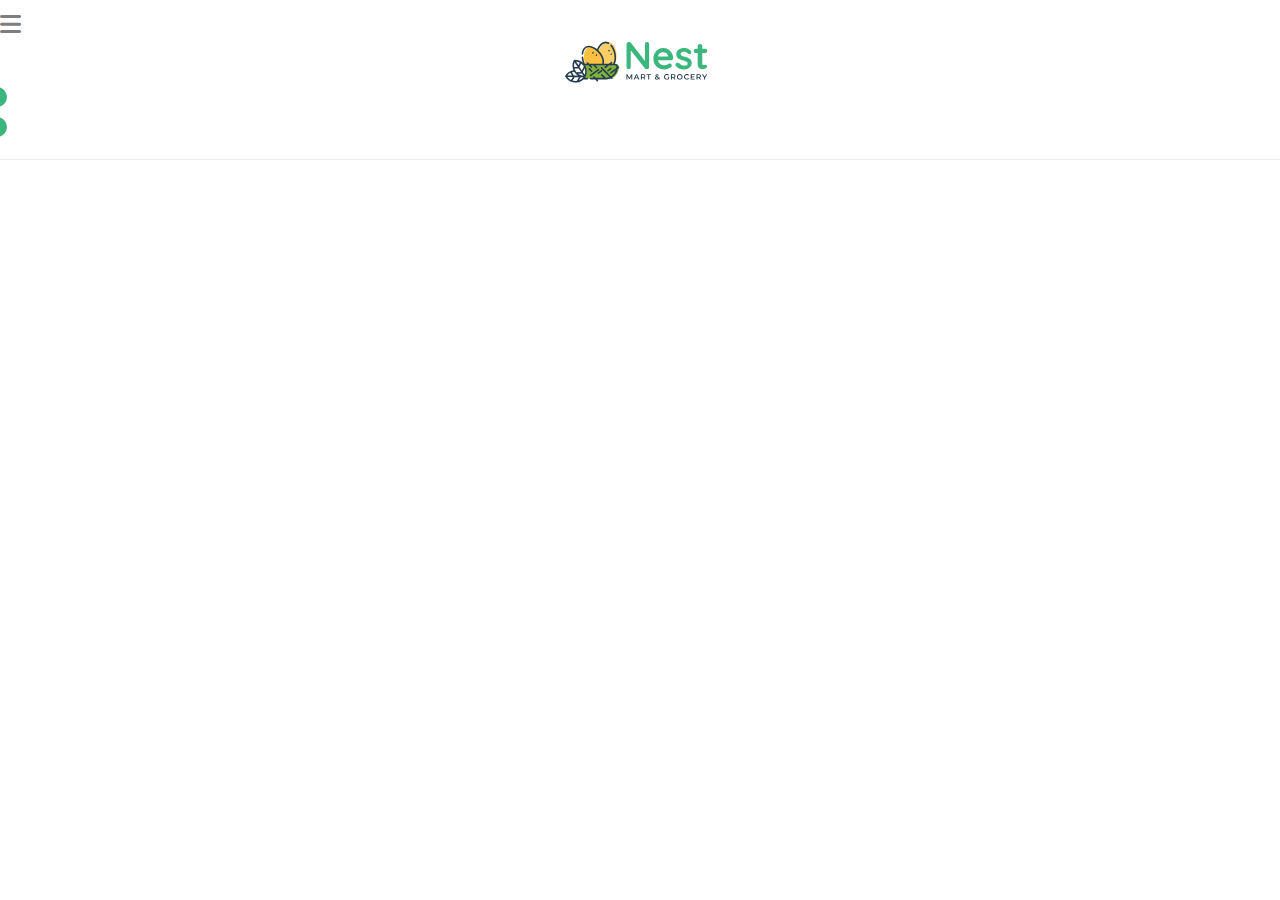
==== index.html @ 0b89291d "test" ====
<!DOCTYPE html>
<html lang="en">
    <head>
        <meta charset="UTF-8">
        <meta http-equiv="X-UA-Compatible" content="IE=edge">
        <meta name="viewport" content="width=device-width, initial-scale=1.0">

        <link
            rel="stylesheet"
            href="https://cdnjs.cloudflare.com/ajax/libs/font-awesome/6.0.0/css/all.min.css">
        <link
            href="https://cdn.jsdelivr.net/npm/bootstrap@5.1.3/dist/css/bootstrap.min.css"
            rel="stylesheet"
            integrity="sha384-1BmE4kWBq78iYhFldvKuhfTAU6auU8tT94WrHftjDbrCEXSU1oBoqyl2QvZ6jIW3"
            crossorigin="anonymous">
        <link rel="stylesheet" href="css/style.css">
        <link rel="shortcut icon" type="image/x-icon" href="./img/search.svg">
        <title>Nest - Multipurpose eCommerce HTML Template</title>
    </head>
    <body >
        <header>
            <!-- header desktop -->
            <div class="header-desktop  d-md-block tablet">
                <div class="header-top d-none  d-md-block ">
                    <div class="container-fluid">
                        <div class="row align-items-center justify-content-between">
                            <div class="left col-md-4">
                                <div class="header-info">
                                    <ul>
                                        <li>
                                            <a href="">About Us</a>
                                        </li>
                                        <li>
                                            <a href="">My Account</a>
                                        </li>
                                        <li>
                                            <a href="">Wishlist</a>
                                        </li>
                                        <li>
                                            <a href="">Order Tracking</a>
                                        </li>
                                    </ul>
                                </div>
                            </div>
                            <div class="center col-md-4">
                                <marquee class="text-center" behavior="" direction="up" scrolldelay="400">Supper Value Deals - Save more with coupons</marquee>
                            </div>
                            <div class="right col-md-4 ">
                                <div class="header-info">
                                    <ul class="justify-content-end">
                                        <li>Need help? Call Us:
                                            <strong class="text-phone">
                                                + 1800 900</strong>
                                        </li>
                                        <li>
                                            <a class="language" href="#">English
                                                <i class="fa-solid fa-angle-down"></i>
                                            </a>
                                            <div class="lang-div">
                                                <div class="lang-item">
                                                    <a href="#"><img src="./img/flag-fr.png" alt="">Français</a>
                                                </div>
                                                <div class="lang-item">
                                                    <a href="#"><img src="./img/flag-dt.png" alt="">Deutsch</a>
                                                </div>
                                                <div class="lang-item">
                                                    <a href="#"><img src="./img/flag-ru.png" alt="">Pусский</a>
                                                </div>
                                            </div>
                                        </li>
                                        <li>
                                            <a class="currency" href="#">USD
                                                <i class="fa-solid fa-angle-down"></i>
                                            </a>
                                            <div class="currency-div">
                                                <div class="currency-item">
                                                    <a href="#"><img src="./img/flag-fr.png" alt="">INR</a>
                                                </div>
                                                <div class="currency-item">
                                                    <a href="#"><img src="./img/flag-dt.png" alt="">MBP</a>
                                                </div>
                                                <div class="currency-item">
                                                    <a href="#"><img src="./img/flag-ru.png" alt="">
                                                        EU</a>
                                                </div>
                                            </div>
                                        </li>
                                    </ul>
                                </div>
                            </div>

                        </div>
                    </div>
                </div>
                <div class="header-center d-none d-md-block ">
                    <div class="container-fluid">
                        <div class="row justify-content-between ">
                            <div class="left col-md-2">
                                <a href="./index.html"><img src="./img/logo.svg" alt=""></a>
                            </div>
                            <div class="center col-md-6">
                                <div class="row search">
                                    <div class="left col-md-3">
                                        <p>All Categories
                                            <i class="fa-solid fa-angle-down"></i>
                                        </p>
                                    </div>
                                    <div class="right-search col-md-9">
                                        <input type="text" placeholder="Search for items...">
                                        <img src="./img/search.png" alt="">
                                    </div>
                                </div>
                            </div>
                            <div class="right col-md-4">
                                <div class="row align-items-center justify-content-between ">
                                    <div class="location col-md-4">
                                        <a href="">
                                            <i class="fa-solid fa-location-dot"></i>Your Location<i class="fa-solid fa-angle-down"></i>
                                        </a>
                                    </div>
                                    <div class="list  col-md-2">
                                        <a href="#">
                                            <img class="compareSvg" alt="" src="./img/icon-compare.svg">
                                            <span class="count">3</span>
                                        </a>
                                        <a href="#" class="atext">
                                            <span class="text">Compare</span></a>
                                    </div>
                                    <div class="list  col-md-2">
                                        <a href="#">
                                            <img class="compareSvg" alt="" src="./img/icon-heart.svg">
                                            <span class="count">6</span>
                                        </a>
                                        <a href="#" class="atext">
                                            <span class="text">Wishlist</span></a>
                                    </div>
                                    <div class="list  col-md-2">
                                        <a href="#">
                                            <img class="compareSvg" alt="" src="./img/icon-cart.svg">
                                            <span class="count">2</span>
                                        </a>
                                        <a href="#" class="atext">
                                            <span class="text">Cart</span></a>
                                    </div>
                                    <div class="list  col-md-2">
                                        <a href="#">
                                            <img class="compareSvg" alt="" src="./img/icon-user.svg">

                                        </a>
                                        <a href="#" class="atext">
                                            <span class="text">Account</span></a>
                                    </div>

                                </div>
                            </div>
                        </div>
                    </div>
                </div>
                <div class="header-bottom d-none  d-md-block ">
                    <div class="container-fluid">
                        <div class="row align-items-center">
                            <div class="left col-md-2">
                                <div class="catagories">
                                    <div id="catBtn" class="catagories-btn">

                                        <span>
                                            <i class="fa-solid fa-border-all"></i>Trending Catagories<i id="catIconBtn" class="fa-solid fa-angle-down"></i>
                                        </span>
                                    </div>
                                    <div id="cat_items_btn" class="catagories-items">
                                        <div class="container-fluid">
                                            <div class="items row mt-3 justify-content-center align-items-center ">

                                                <div class="item col-md-5 my-2 mx-3">
                                                    <a href="#"><img src="./img/category-1.svg" alt="">
                                                        Milks and Dairies</a>
                                                </div>
                                                <div class="item col-md-5 my-2 mx-3">
                                                    <a href="#"><img src="./img/category-2.svg" alt="">
                                                        Wines & Drinks</a>
                                                </div>
                                                <div class="item col-md-5 my-2 mx-3">
                                                    <a href="#"><img src="./img/category-3.svg" alt="">
                                                        Clothing & beauty</a>
                                                </div>
                                                <div class="item col-md-5 my-2 mx-3">
                                                    <a href="#"><img src="./img/category-4.svg" alt="">
                                                        Fresh Seafood</a>
                                                </div>
                                                <div class="item col-md-5 my-2 mx-3">
                                                    <a href="#"><img src="./img/category-5.svg" alt="">
                                                        Pet Foods & Toy</a>
                                                </div>
                                                <div class="item col-md-5 my-2 mx-3">
                                                    <a href="#"><img src="./img/category-6.svg" alt="">
                                                        Fast food</a>
                                                </div>
                                                <div class="item col-md-5 my-2 mx-3">
                                                    <a href="#"><img src="./img/category-7.svg" alt="">
                                                        Baking material</a>
                                                </div>
                                                <div class="item col-md-5 my-2 mx-3">
                                                    <a href="#"><img src="./img/category-8.svg" alt="">
                                                        Vegetables</a>
                                                </div>
                                                <div class="item col-md-5 my-2 mx-3">
                                                    <a href="#"><img src="./img/category-9.svg" alt="">
                                                        Fresh Fruit</a>
                                                </div>
                                                <div class="item col-md-5 my-2 mx-3">
                                                    <a href="#"><img src="./img/category-10.svg" alt="">Bread and Juice</a>
                                                </div>
                                                <div class="item col-md-5 my-2 mx-3">
                                                    <a href="#"><img src="./img/category-10.svg" alt="">Bread and Juice</a>
                                                </div>
                                                <div class="item col-md-5 my-2 mx-3">
                                                    <a href="#"><img src="./img/category-10.svg" alt="">Bread and Juice</a>
                                                </div>
                                                <div class="item col-md-5 my-2 mx-3">
                                                    <a href="#"><img src="./img/category-10.svg" alt="">Bread and Juice</a>
                                                </div>
                                                <div class="item col-md-5 my-2 mx-3">
                                                    <a href="#"><img src="./img/category-10.svg" alt="">Bread and Juice</a>
                                                </div>
                                                <div class="item show-item col-md-6 my-2 mx-3">
                                                    <a href="#">
                                                        <i class="fa-thin fa-plus"></i>Show more..</a>
                                                </div>

                                            </div>
                                        </div>
                                    </div>

                                </div>
                            </div>
                            <div class="center col-md-8">
                                <div class="row navbar justify-content-start align-items-center">
                                    <div class="box col-md-1">
                                        <a href=""><img src="./img/icon-hot-white.svg" alt="">
                                            Hot Deals</a>
                                    </div>
                                    <div class="box col-md-1">
                                        <a href="">Home
                                            <i class="fa-solid fa-angle-down"></i>
                                        </a>
                                        <div class="menu-box">
                                            <div class="box">
                                                <a href="">Home 1</a>
                                                <a href="">Home 2</a>
                                                <a href="">Home 3</a>
                                                <a href="">Home 4</a>
                                                <a href="">Home 5</a>
                                                <a href="">Home 6</a>
                                            </div>

                                        </div>
                                    </div>
                                    <div class="box col-md-1">
                                        <a href="">About</a>
                                    </div>
                                    <div class="box col-md-1">
                                        <a href="">Shop
                                            <i class="fa-solid fa-angle-down"></i>
                                        </a>
                                        <div class="shop-box">
                                            <div class="box">
                                                <a href="">Shop Grid – Right Sidebar</a>
                                                <a href="">Shop Grid – Left Sidebar</a>
                                                <a href="">Shop List – Right Sidebar</a>
                                                <a href="">Shop List – Left Sidebar</a>
                                                <a href="">Shop - Wide </a>
                                                <a href="">Single Product <i class="fa-solid fa-angle-right"></i></a>
                                                <a href="">Shop – Filter</a>
                                                <a href="">Shop – Wishlist</a>
                                                <a href="">Shop – Cart</a>
                                                <a href="">Shop – Checkout</a>
                                                <a href="">Shop – Compare Shop Invoice <i class="fa-solid fa-angle-right"></i></a>  
                                            </div>

                                        </div>
                                    </div>
                                    <div class="box col-md-1">
                                        <a href="">Vendors
                                            <i class="fa-solid fa-angle-down"></i>
                                        </a>
                                    </div>
                                    <div class="box box-mega col-md-1">
                                        <a href="">Mega menu
                                            <i class="fa-solid fa-angle-down"></i>
                                        </a>
                                    </div>
                                    <div class="box col-md-1">
                                        <a href="">Blogs
                                            <i class="fa-solid fa-angle-down"></i>
                                        </a>
                                    </div>
                                    <div class="box col-md-1">
                                        <a href="">Pages
                                            <i class="fa-solid fa-angle-down"></i>
                                        </a>
                                    </div>
                                    <div class="box col-md-1">
                                        <a href="">Contact</a>
                                    </div>

                                </div>

                            </div>
                            <div class="right col-md-2 row align-items-center">
                                <div class="image">
                                    <img src="./img/icon-headphone-white.svg" alt="">
                                </div>
                                <div class="phone p-0">
                                    <p class="m-0">1900 - 888</p>
                                    <span>24/7 Support Center</span>
                                </div>
                            </div>
                        </div>
                    </div>
                </div>
            </div>
            <!-- header mobil -->
            <div class="header-mobil d-md-none d-block ">
                <div class="container-fluid">
                    <div class="row align-items-center justify-content-between ">
                        <div class="left col-2">
                            <i class="fa-solid fa-bars"></i>
                        </div>
                        <div class="center col-6">
                            <img src="./img/logo.svg" alt="">
                        </div>
                        <div class="right col-2">
                            <div class="row">
                                <div class="list col-6">
                                    <a href="#">
                                        <img class="compareSvg" alt="" src="./img/icon-heart.svg">
                                        <span class="count">6</span>
                                    </a>

                                </div>
                                <div class="list col-6">
                                    <a href="#">
                                        <img class="compareSvg" alt="" src="./img/icon-cart.svg">
                                        <span class="count">2</span>
                                    </a>

                                </div>
                            </div>
                        </div>
                    </div>
                </div>
            </div>
        </header>
    </body>
    <script src="js/main.js"></script>
</html>
---- css/style.css ----
* {
  margin: 0;
  padding: 0;
  -webkit-box-sizing: border-box;
          box-sizing: border-box;
}

a {
  text-decoration: none;
}

header .header-top {
  border-bottom: 1px solid #ececec;
  font-size: 13px;
  line-height: 1;
  padding: 10px 0;
  background-color: #ffffff;
  z-index: 1;
}

header .header-top .left .header-info ul {
  display: -webkit-box;
  display: -ms-flexbox;
  display: flex;
  list-style: none;
  padding: 0;
  margin: 0;
}

header .header-top .left .header-info ul li {
  margin-right: 20px;
  position: relative;
}

header .header-top .left .header-info ul li:not(:last-child):after {
  content: '';
  position: absolute;
  right: -10px;
  top: 50%;
  -webkit-transform: translateY(-50%);
          transform: translateY(-50%);
  width: 1px;
  height: 10px;
  background: #dedfe2;
}

header .header-top .left .header-info ul li a {
  color: #7E7E7E;
  font-weight: 400;
}

header .header-top .center marquee {
  font-size: 14px;
  line-height: 10px;
  font-weight: 600;
  color: #7E7E7E;
  padding: 4px 0;
}

header .header-top .right .header-info ul {
  display: -webkit-box;
  display: -ms-flexbox;
  display: flex;
  list-style: none;
  padding: 0;
  margin: 0;
}

header .header-top .right .header-info ul li {
  margin-right: 20px;
  position: relative;
  display: -webkit-box;
  display: -ms-flexbox;
  display: flex;
  -webkit-box-align: center;
      -ms-flex-align: center;
          align-items: center;
  color: #7E7E7E;
  z-index: 1;
}

header .header-top .right .header-info ul li:hover .lang-div {
  display: block;
  bottom: -110px;
  height: 100px;
}

header .header-top .right .header-info ul li:hover .currency-div {
  display: block;
  bottom: -110px;
  height: 100px;
}

header .header-top .right .header-info ul li:not(:last-child):after {
  content: '';
  position: absolute;
  right: -10px;
  top: 50%;
  -webkit-transform: translateY(-50%);
          transform: translateY(-50%);
  width: 1px;
  height: 10px;
  background: #dedfe2;
}

header .header-top .right .header-info ul li .text-phone {
  color: #3BB77E !important;
  font-weight: 600;
}

header .header-top .right .header-info ul li .language {
  color: #7E7E7E;
  font-weight: 400;
}

header .header-top .right .header-info ul li .lang-div {
  position: absolute;
  bottom: -150px;
  left: 5px;
  padding: 0 15px;
  width: 200%;
  height: 0;
  -webkit-box-shadow: 0 5px 6px 0;
          box-shadow: 0 5px 6px 0;
  -webkit-transition: bottom 0.5s;
  transition: bottom 0.5s;
  overflow: hidden;
  border-radius: 5px;
  -webkit-transform: translateY(-10%);
          transform: translateY(-10%);
  background-color: white;
}

header .header-top .right .header-info ul li .lang-div .lang-item {
  margin-top: 15px;
  margin-bottom: 20px;
  padding: 2px 0;
}

header .header-top .right .header-info ul li .lang-div .lang-item a {
  position: absolute;
  color: #7E7E7E;
  font-size: 14px;
}

header .header-top .right .header-info ul li .lang-div .lang-item a img {
  width: 25%;
  margin-right: 5px;
}

header .header-top .right .header-info ul li .currency {
  color: #7E7E7E;
  font-weight: 400;
}

header .header-top .right .header-info ul li .currency-div {
  position: absolute;
  bottom: -150px;
  left: -5px;
  padding: 0 15px;
  width: 100px;
  height: 0;
  -webkit-box-shadow: 0 5px 6px 0;
          box-shadow: 0 5px 6px 0;
  -webkit-transition: bottom 0.5s;
  transition: bottom 0.5s;
  overflow: hidden;
  border-radius: 5px;
  -webkit-transform: translateY(-10%);
          transform: translateY(-10%);
  background-color: white;
}

header .header-top .right .header-info ul li .currency-div .currency-item {
  margin-top: 15px;
  margin-bottom: 20px;
  padding: 2px 0;
}

header .header-top .right .header-info ul li .currency-div .currency-item a {
  position: absolute;
  color: #7E7E7E;
  font-size: 14px;
}

header .header-top .right .header-info ul li .currency-div .currency-item a img {
  width: 25%;
  margin-right: 5px;
}

header .header-center {
  border-bottom: 1px solid #ececec;
  padding: 30px 0;
  background-color: #ffffff;
}

header .header-center .left img {
  width: 74.5%;
}

header .header-center .center {
  border: 2px solid #BCE3C9;
  border-radius: 4px;
  max-width: 700px;
  background-color: #fff;
}

header .header-center .center .search .left {
  padding-left: o;
  position: relative;
}

header .header-center .center .search .left::before {
  content: '';
  position: absolute;
  right: 20px;
  top: 50%;
  -webkit-transform: translateY(-50%);
          transform: translateY(-50%);
  width: 2px;
  height: 20px;
  background: #dedfe2;
}

header .header-center .center .search .left p {
  font-size: 14px;
  font-weight: 500;
  color: #253D4E;
  padding: 15px;
  margin-bottom: 0 !important;
  cursor: pointer;
}

header .header-center .center .search .left p i {
  margin-left: 10px;
  font-size: 0.7rem;
  color: #969b9e;
}

header .header-center .center .search .right-search {
  position: relative;
}

header .header-center .center .search .right-search input {
  position: absolute;
  top: 50%;
  -webkit-transform: translateY(-50%);
          transform: translateY(-50%);
  height: 98%;
  width: 90%;
  left: 0;
  border: none;
  background-color: transparent;
  font-size: 14px;
}

header .header-center .center .search .right-search input:focus {
  outline: none;
}

header .header-center .center .search .right-search input::-webkit-input-placeholder {
  font-size: 14px;
}

header .header-center .center .search .right-search input:-ms-input-placeholder {
  font-size: 14px;
}

header .header-center .center .search .right-search input::-ms-input-placeholder {
  font-size: 14px;
}

header .header-center .center .search .right-search input::placeholder {
  font-size: 14px;
}

header .header-center .center .search .right-search img {
  position: absolute;
  top: 50%;
  right: 0;
  -webkit-transform: translateY(-50%);
          transform: translateY(-50%);
  cursor: pointer;
}

header .header-center .right {
  width: 38% !important;
}

header .header-center .right .location {
  margin: 7px 2px;
  cursor: pointer;
  -webkit-box-shadow: 0 0 16px #c4c8ca69;
          box-shadow: 0 0 16px #c4c8ca69;
  height: 40px;
  line-height: 40px;
  padding-left: 13px;
  width: 164px;
  max-width: unset;
  border-radius: 5px;
  background-color: #fff;
  border: 1px solid #ececec;
  -webkit-transition: 0.3s;
  transition: 0.3s;
}

header .header-center .right .location:hover {
  -webkit-transform: translateY(-3px);
          transform: translateY(-3px);
}

header .header-center .right .location a {
  line-height: 15px;
  position: relative;
  color: #3BB77E;
  font-weight: 300;
  font-size: 15px;
  padding-left: 15px;
  font-size: 16px;
}

header .header-center .right .location a .fa-location-dot {
  position: absolute;
  top: 50%;
  left: 0;
  -webkit-transform: translateY(-50%);
          transform: translateY(-50%);
}

header .header-center .right .location a .fa-angle-down {
  color: #253D4E;
  margin-left: 8px;
}

header .header-center .right .list {
  position: relative;
  padding: 0;
  margin-left: 1px;
}

header .header-center .right .list a {
  font-size: 30px;
  color: #333;
  line-height: 1;
  display: inline-block;
  position: relative;
}

header .header-center .right .list a img {
  width: 100%;
  max-width: 25px;
}

header .header-center .right .list a .count {
  position: absolute;
  right: -7px;
  top: 0;
  color: #ffffff;
  height: 20px;
  width: 20px;
  border-radius: 100%;
  font-weight: 500;
  font-size: 12px;
  text-align: center;
  line-height: 20px;
  background-color: #3BB77E;
}

header .header-center .right .list .atext {
  font-size: 15px;
  color: #333;
  line-height: 1;
  display: inline-block;
  position: relative;
}

header .header-center .right .list .atext span {
  position: absolute;
  top: -10px;
  left: -5px;
  font-weight: 500;
  color: #585858;
}

header .header-bottom {
  background-color: #3BB77E;
  padding: 8px 0;
}

header .header-bottom .left {
  padding: 10px;
  position: relative;
}

header .header-bottom .left .catagories .catagories-btn {
  background-color: #FDC040;
  padding: 6px 6px 6px 10px;
  border-radius: 5px;
  cursor: pointer;
}

header .header-bottom .left .catagories .catagories-btn span {
  color: white;
  font-size: 1.2rem;
  margin-left: 4px;
  font-weight: 400;
}

header .header-bottom .left .catagories .catagories-btn span .fa-border-all {
  margin-right: 6px;
}

header .header-bottom .left .catagories .catagories-btn span .fa-angle-down {
  margin-left: 10px;
  font-size: 1rem;
  font-weight: 600;
}

header .header-bottom .left .catagories .catagories-items {
  position: absolute;
  top: 80px;
  padding: 5px;
  background: #fff;
  border: 1px solid #BCE3C9;
  border-radius: 10px;
  width: 500px;
  visibility: hidden;
  opacity: 0;
  -webkit-transition: 0.5s;
  transition: 0.5s;
}

header .header-bottom .left .catagories .catagories-items .items .item {
  padding: 10px 0;
  border: 1px solid #ececec;
  background-color: #ffffff;
  border-radius: 5px;
  cursor: pointer;
  -webkit-transition: 0.2s;
  transition: 0.2s;
}

header .header-bottom .left .catagories .catagories-items .items .item:hover {
  border: 1px solid #BCE3C9;
}

header .header-bottom .left .catagories .catagories-items .items .item:hover a {
  color: #3BB77E;
}

header .header-bottom .left .catagories .catagories-items .items .item a {
  padding: 0 10px;
  line-height: 1.5;
  color: #253D4E;
  font-size: 1rem;
  font-weight: 600;
  -webkit-transition: 0.2s;
  transition: 0.2s;
}

header .header-bottom .left .catagories .catagories-items .items .item a img {
  width: 30px;
  height: 30px;
  margin-right: 5px;
}

header .header-bottom .left .catagories .catagories-items .items .show-item {
  border: none !important;
  color: #333 !important;
}

header .header-bottom .left .catagories .catagories-items .items .show-item i {
  background-color: #fff;
  border: 1px solid #3BB77E;
  padding: 1px 6px 6px;
  font-size: 2rem;
  border-radius: 50%;
  color: #3BB77E;
  margin-right: 10px;
}

header .header-bottom .center {
  padding-left: 4rem;
}

header .header-bottom .center .navbar .box {
  width: 10%;
  padding: 0 !important;
  text-align: center;
  position: relative;
}

header .header-bottom .center .navbar .box:hover .menu-box {
  visibility: visible !important;
  opacity: 1 !important;
  top: 60px !important;
}

header .header-bottom .center .navbar .box:hover .shop-box {
  visibility: visible !important;
  opacity: 1 !important;
  top: 60px !important;
}

header .header-bottom .center .navbar .box a {
  color: #fff;
  font-size: 16px;
  font-weight: 600;
  position: relative;
  padding: 20px 0;
}

header .header-bottom .center .navbar .box a img {
  left: -25px;
  position: absolute;
  width: 20px;
  height: 21px;
}

header .header-bottom .center .navbar .box a i {
  font-size: 10px;
  margin-left: 8px;
}

header .header-bottom .center .navbar .box .menu-box {
  background-color: #fff;
  position: absolute;
  width: 250px;
  top: 60px;
  border-radius: 10px;
  border: 1px solid #ececec;
  -webkit-box-shadow: 0 0 13px #e8e8e8;
          box-shadow: 0 0 13px #e8e8e8;
  visibility: hidden;
  -webkit-transition: 0.4s;
  transition: 0.4s;
  opacity: 0;
}

header .header-bottom .center .navbar .box .menu-box .box {
  width: 200px;
  margin: 20px 40px;
}

header .header-bottom .center .navbar .box .menu-box .box a {
  padding: 4px 0 !important;
  text-align: left;
  color: #253D4E;
  font-size: 14px;
  color: #7E7E7E;
  display: block;
  margin-bottom: 4px;
  -webkit-transition: 0.3s;
  transition: 0.3s;
  font-weight: 500;
}

header .header-bottom .center .navbar .box .menu-box .box a:hover {
  color: #3BB77E !important;
}

header .header-bottom .center .navbar .box .shop-box {
  background-color: #fff;
  position: absolute;
  width: 260px;
  top: 60px;
  border-radius: 10px;
  border: 1px solid #ececec;
  -webkit-box-shadow: 0 0 13px #e8e8e8;
          box-shadow: 0 0 13px #e8e8e8;
  visibility: hidden;
  -webkit-transition: 0.4s;
  transition: 0.4s;
  opacity: 0;
}

header .header-bottom .center .navbar .box .shop-box .box {
  width: 220px;
  margin: auto;
  padding: 20px 0 !important;
}

header .header-bottom .center .navbar .box .shop-box .box a {
  padding: 4px 0 !important;
  text-align: left;
  color: #253D4E;
  font-size: 14px;
  color: #7E7E7E;
  display: -webkit-box;
  display: -ms-flexbox;
  display: flex;
  margin-bottom: 4px;
  -webkit-transition: 0.3s;
  transition: 0.3s;
  font-weight: 500;
  -webkit-box-pack: justify;
      -ms-flex-pack: justify;
          justify-content: space-between;
  -webkit-box-align: center;
      -ms-flex-align: center;
          align-items: center;
}

header .header-bottom .center .navbar .box .shop-box .box a:hover {
  color: #3BB77E !important;
}

header .header-bottom .center .navbar .box .vendors-box {
  background-color: #fff;
  position: absolute;
  width: 250px;
  top: 60px;
  border-radius: 10px;
  border: 1px solid #ececec;
  -webkit-box-shadow: 0 0 13px #e8e8e8;
          box-shadow: 0 0 13px #e8e8e8;
  visibility: hidden;
  -webkit-transition: 0.4s;
  transition: 0.4s;
  opacity: 0;
}

header .header-bottom .center .navbar .box .vendors-box .box {
  width: 200px;
  margin: 20px 40px;
}

header .header-bottom .center .navbar .box .vendors-box .box a {
  padding: 4px 0 !important;
  text-align: left;
  color: #253D4E;
  font-size: 14px;
  color: #7E7E7E;
  display: block;
  margin-bottom: 4px;
  -webkit-transition: 0.3s;
  transition: 0.3s;
  font-weight: 500;
}

header .header-bottom .center .navbar .box .vendors-box .box a:hover {
  color: #3BB77E !important;
}

header .header-bottom .center .navbar .box-mega {
  width: 11% !important;
}

header .header-bottom .right .image {
  width: 20%;
}

header .header-bottom .right .image img {
  width: 100%;
}

header .header-bottom .right .phone {
  width: 50%;
}

header .header-bottom .right .phone p,
header .header-bottom .right .phone span {
  color: #fff;
  font-size: 12px;
}

header .header-mobil {
  padding: 12px 0;
  border-bottom: 1px solid #ececec;
}

header .header-mobil .left i {
  position: relative;
  font-size: 1.5rem;
  cursor: pointer;
  color: #7E7E7E;
}

header .header-mobil .center {
  text-align: center;
}

header .header-mobil .center img {
  width: 150px;
  height: 46px;
}

header .header-mobil .right {
  text-align: left;
}

header .header-mobil .right .list {
  position: relative;
  padding: 0;
}

header .header-mobil .right .list a {
  font-size: 30px;
  color: #333;
  line-height: 1;
  display: inline-block;
  position: relative;
}

header .header-mobil .right .list a img {
  width: 100%;
  max-width: 25px;
}

header .header-mobil .right .list a .count {
  position: absolute;
  right: -7px;
  top: 0;
  color: #ffffff;
  height: 20px;
  width: 20px;
  border-radius: 100%;
  font-weight: 500;
  font-size: 12px;
  text-align: center;
  line-height: 20px;
  background-color: #3BB77E;
}

.show {
  visibility: visible !important;
  opacity: 1 !important;
}

.CatIconRotate {
  -webkit-transform: rotate(180deg);
          transform: rotate(180deg);
}

@media only screen and (min-width: 768px) and (max-width: 1450px) {
  .tablet {
    display: none !important;
  }
  .header-mobil {
    display: block !important;
  }
}
/*# sourceMappingURL=style.css.map */
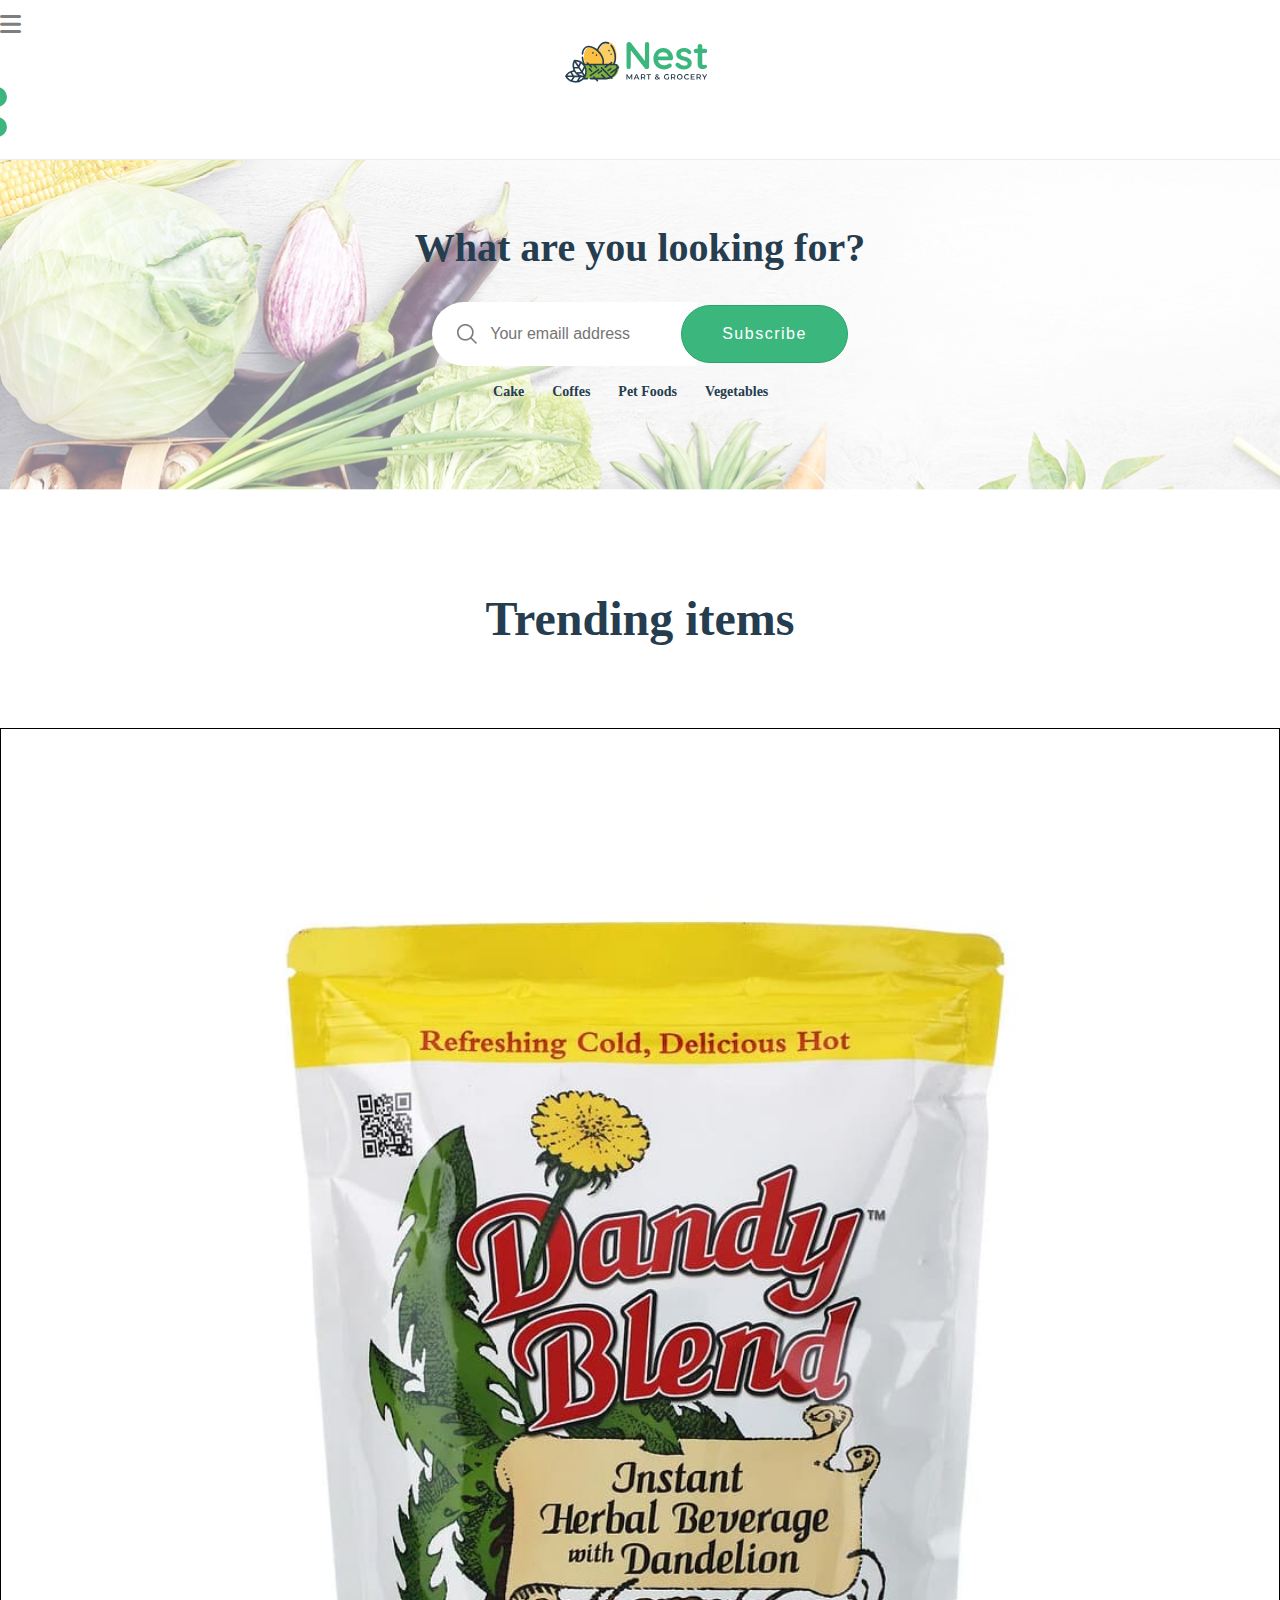
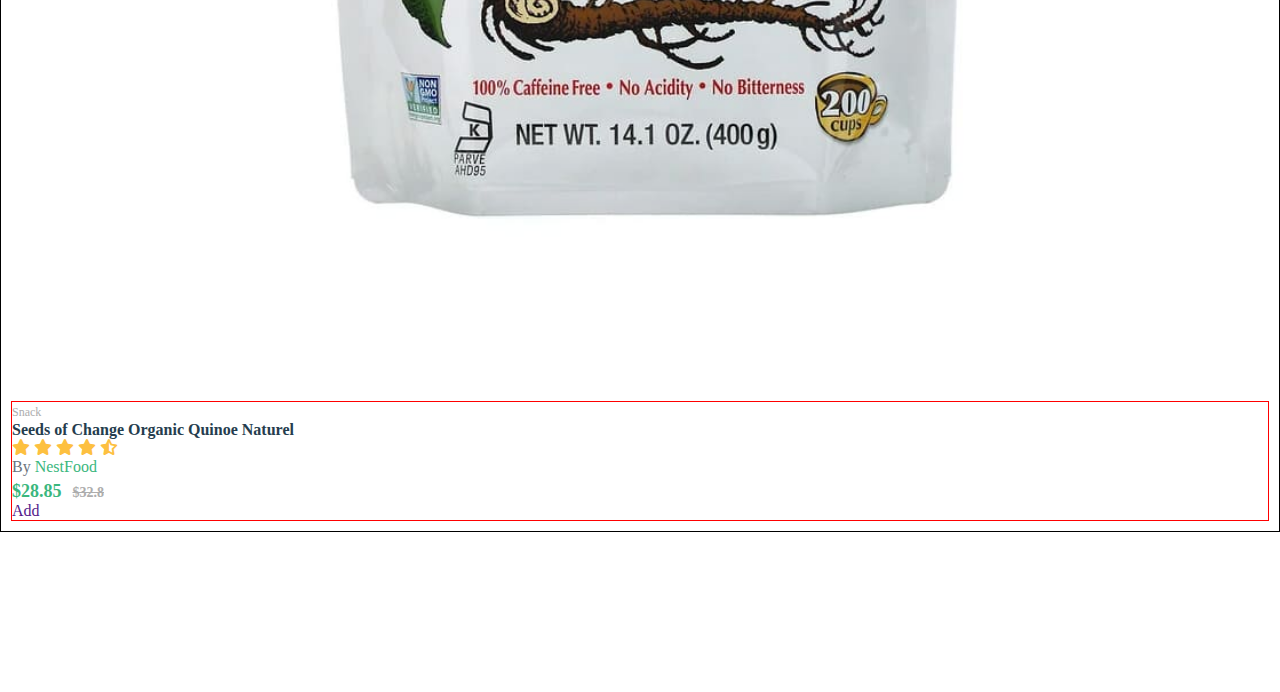
==== commit c25dbdc3: "dont-ready" ====
--- a/index.html
+++ b/index.html
@@ -94,12 +94,12 @@
                 </div>
                 <div class="header-center d-none d-md-block ">
                     <div class="container-fluid">
-                        <div class="row justify-content-between ">
+                        <div class="row justify-content-between align-items-center ">
                             <div class="left col-md-2">
                                 <a href="./index.html"><img src="./img/logo.svg" alt=""></a>
                             </div>
-                            <div class="center col-md-6">
-                                <div class="row search">
+                            <div class="center searchhidden col-md-6">
+                                <div class="row search ">
                                     <div class="left col-md-3">
                                         <p>All Categories
                                             <i class="fa-solid fa-angle-down"></i>
@@ -236,11 +236,11 @@
                             <div class="center col-md-8">
                                 <div class="row navbar justify-content-start align-items-center">
                                     <div class="box col-md-1">
-                                        <a href=""><img src="./img/icon-hot-white.svg" alt="">
+                                        <a class="nav_link" href=""><img src="./img/icon-hot-white.svg" alt="">
                                             Hot Deals</a>
                                     </div>
                                     <div class="box col-md-1">
-                                        <a href="">Home
+                                        <a class="nav_link" href="">Home
                                             <i class="fa-solid fa-angle-down"></i>
                                         </a>
                                         <div class="menu-box">
@@ -256,51 +256,147 @@
                                         </div>
                                     </div>
                                     <div class="box col-md-1">
-                                        <a href="">About</a>
-                                    </div>
-                                    <div class="box col-md-1">
-                                        <a href="">Shop
+                                        <a class="nav_link" href="">About</a>
+                                    </div>
+                                    <div class="box col-md-1">
+                                        <a class="nav_link" href="">Shop
                                             <i class="fa-solid fa-angle-down"></i>
                                         </a>
                                         <div class="shop-box">
                                             <div class="box">
-                                                <a href="">Shop Grid – Right Sidebar</a>
-                                                <a href="">Shop Grid – Left Sidebar</a>
-                                                <a href="">Shop List – Right Sidebar</a>
-                                                <a href="">Shop List – Left Sidebar</a>
-                                                <a href="">Shop - Wide </a>
-                                                <a href="">Single Product <i class="fa-solid fa-angle-right"></i></a>
-                                                <a href="">Shop – Filter</a>
-                                                <a href="">Shop – Wishlist</a>
-                                                <a href="">Shop – Cart</a>
-                                                <a href="">Shop – Checkout</a>
-                                                <a href="">Shop – Compare Shop Invoice <i class="fa-solid fa-angle-right"></i></a>  
-                                            </div>
-
-                                        </div>
-                                    </div>
-                                    <div class="box col-md-1">
-                                        <a href="">Vendors
-                                            <i class="fa-solid fa-angle-down"></i>
-                                        </a>
+                                                <a class="box_link" href="">Shop Grid – Right Sidebar</a>
+                                                <a class="box_link" href="">Shop Grid – Left Sidebar</a>
+                                                <a class="box_link" href="">Shop List – Right Sidebar</a>
+                                                <a class="box_link" href="">Shop List – Left Sidebar</a>
+                                                <a class="box_link" href="">Shop - Wide
+                                                </a>
+                                                <a class="box_link" href="">Single Product
+                                                    <i class="fa-solid fa-angle-right"></i>
+                                                </a>
+                                                <a class="box_link" href="">Shop – Filter</a>
+                                                <a class="box_link" href="">Shop – Wishlist</a>
+                                                <a class="box_link" href="">Shop – Cart</a>
+                                                <a class="box_link" href="">Shop – Checkout</a>
+                                                <a class="box_link" href="">Shop – Compare Shop Invoice
+                                                    <i class="fa-solid fa-angle-right"></i>
+                                                </a>
+                                            </div>
+
+                                        </div>
+                                    </div>
+                                    <div class="box col-md-1">
+                                        <a class="nav_link" href="">Vendors
+                                            <i class="fa-solid fa-angle-down"></i>
+                                        </a>
+                                        <div class="menu-box">
+                                            <div class="box">
+                                                <a href="">Vendors Grid</a>
+                                                <a href="">Vendors List</a>
+                                                <a href="">Vendor Details 01</a>
+                                                <a href="">Vendor Details 02</a>
+                                                <a href="">Vendor Dashboard</a>
+                                                <a href="">Vendor Guide</a>
+                                            </div>
+
+                                        </div>
                                     </div>
                                     <div class="box box-mega col-md-1">
-                                        <a href="">Mega menu
-                                            <i class="fa-solid fa-angle-down"></i>
-                                        </a>
-                                    </div>
-                                    <div class="box col-md-1">
-                                        <a href="">Blogs
-                                            <i class="fa-solid fa-angle-down"></i>
-                                        </a>
-                                    </div>
-                                    <div class="box col-md-1">
-                                        <a href="">Pages
-                                            <i class="fa-solid fa-angle-down"></i>
-                                        </a>
-                                    </div>
-                                    <div class="box col-md-1">
-                                        <a href="">Contact</a>
+                                        <a class="nav_link" href="">Mega menu
+                                            <i class="fa-solid fa-angle-down"></i>
+                                        </a>
+                                        <div class="mega-box">
+                                            <div class="items row justify-content-between align-items-center">
+                                                <div class="left-items col-md-8 row justify-content-between align-items-center">
+                                                    <div class="box-item col-md-4">
+                                                        <a class="left-item-link link-head" href="">Fruit & Vegetables</a>
+                                                        <a class="left-item-link" href="">Meat & Poultry</a>
+                                                        <a class="left-item-link" href="">Fresh Vegetables</a>
+                                                        <a class="left-item-link" href="">Herbs & Seasonings</a>
+                                                        <a class="left-item-link" href="">Cuts & Sprouts</a>
+                                                        <a class="left-item-link" href="">Exotic Fruits & Veggies</a>
+                                                        <a class="left-item-link" href="">Packaged Produce</a>
+                                                    </div>
+                                                    <div class="box-item col-md-4">
+                                                        <a class="left-item-link link-head" href="">Breakfast & Dairy</a>
+                                                        <a class="left-item-link" href="">Milk & Flavoured Milk</a>
+                                                        <a class="left-item-link" href="">Butter and Margarine</a>
+                                                        <a class="left-item-link" href="">Eggs Substitutes</a>
+                                                        <a class="left-item-link" href="">Marmalades</a>
+                                                        <a class="left-item-link" href="">Sour Cream</a>
+                                                        <a class="left-item-link" href="">Cheese</a>
+                                                    </div>
+                                                    <div class="box-item col-md-4">
+                                                        <a class="left-item-link link-head" href="">Meat & Seafood</a>
+                                                        <a class="left-item-link" href="">Breakfast Sausage</a>
+                                                        <a class="left-item-link" href="">Dinner Sausage</a>
+                                                        <a class="left-item-link" href="">Chicken</a>
+                                                        <a class="left-item-link" href="">Sliced Deli Meat</a>
+                                                        <a class="left-item-link" href="">Wild Caught Fillets</a>
+                                                        <a class="left-item-link" href="">Crab and Shellfish</a>
+                                                    </div>
+
+                                                </div>
+                                                <div class="right-item col-md-4">
+                                                    <div class="banner">
+                                                        <img src="./img/banner-menu.png" alt="">
+                                                    </div>
+                                                    <div class="menu-banner-content">
+                                                        <h4>Hot deals</h4>
+                                                        <h3>
+                                                            Don't miss<br>
+                                                            Trending
+                                                        </h3>
+                                                        <div class="menu-banner-price">
+                                                            <span class="new-price text-success">Save to 50%</span>
+                                                        </div>
+                                                        <div class="menu-banner-btn">
+                                                            <a href="shop-product-right.html">Shop now</a>
+                                                        </div>
+                                                        <div class="menu-banner-discount">
+                                                            <h3>
+                                                                <span>25%</span>
+                                                                off
+                                                            </h3>
+                                                        </div>
+                                                    </div>
+                                                </div>
+                                            </div>
+                                        </div>
+                                    </div>
+                                    <div class="box col-md-1">
+                                        <a class="nav_link" href="">Blogs
+                                            <i class="fa-solid fa-angle-down"></i>
+                                        </a>
+                                        <div class="menu-box">
+                                            <div class="box">
+                                                <a href="">Blog Category Grid</a>
+                                                <a href="">Blog Category List</a>
+                                                <a href="">Blog Category Big</a>
+                                                <a href="">Blog Category Wide</a>
+                                                <a href="">Single Post</a>
+                                            </div>
+                                        </div>
+                                    </div>
+                                    <div class="box col-md-1">
+                                        <a class="nav_link" href="">Pages
+                                            <i class="fa-solid fa-angle-down"></i>
+                                        </a>
+                                        <div class="menu-box">
+                                            <div class="box">
+                                                <a href="">About Us</a>
+                                                <a href="">Contact</a>
+                                                <a href="">My Account</a>
+                                                <a href="">Login</a>
+                                                <a href="">Register</a>
+                                                <a href="">Purchase Guide</a>
+                                                <a href="">Privacy Policy</a>
+                                                <a href="">Terms of Service</a>
+                                                <a href="">404 Page</a>
+                                            </div>
+                                        </div>
+                                    </div>
+                                    <div class="box col-md-1">
+                                        <a class="nav_link" href="">Contact</a>
                                     </div>
 
                                 </div>
@@ -351,6 +447,77 @@
                 </div>
             </div>
         </header>
+        <section class="first col-12 col-md-12">
+            <div class="container-fluid">
+                <div class="first-item row">
+                    <div class="first-top col-12 col-md-12">
+                        <h2>What are you looking for?</h2>
+                    </div>
+                    <div class="fist-midle col-12 col-md-12">
+                        <div class="input-items">
+                            <input type="email" placeholder="Your emaill address">
+                            <button>Subscribe</button>
+                        </div>
+                    </div>
+                    <div class="first-bottom col-md-12">
+
+                        <ul>
+                            <li>
+                                <a href="">Cake</a>
+                            </li>
+                            <li>
+                                <a href="">Coffes</a>
+                            </li>
+                            <li>
+                                <a href="">Pet Foods</a>
+                            </li>
+                            <li>
+                                <a href="">Vegetables</a>
+                            </li>
+                        </ul>
+
+                    </div>
+                </div>
+            </div>
+
+        </section>
+        <section class="trending">
+            <div class="container-fluid">
+                <h1 class="trend-text text-center">Trending items</h1>
+                <div class="row product-grid">
+                    <div class="col-md-2 col-6">
+                        <div class="product-cart">
+                            <div class="pro-top">
+                                <img src="./img/product-1-1.jpg" alt="">
+                            </div>
+                            <div class="pro-bottom">
+                                <span class="pro-cat"><a href="">Snack</a></span>
+                                <h2 class="pro-name">
+                                    <a href="">Seeds of Change Organic Quinoe Naturel</a>
+                                </h2>
+                                <div class="product-rate">
+                                    <i class="fa-solid fa-star"></i>
+                                    <i class="fa-solid fa-star"></i>
+                                    <i class="fa-solid fa-star"></i>
+                                    <i class="fa-solid fa-star"></i>
+                                    <i class="fa-solid fa-star-half-stroke"></i>
+                                </div>
+                                <div class="pro-by">
+                                    <span>By<a href=""> NestFood</a></span>
+                                </div>
+                                <div class="pro-price">
+                                    <span class="new-price">$28.85</span>
+                                    <span class="old-price">$32.8</span>
+                                </div>
+                                <div class="add-cart">
+                                    <a href="">Add</a>
+                                </div>
+                            </div>
+                        </div>
+                    </div>
+                </div>
+            </div>
+        </section>
     </body>
     <script src="js/main.js"></script>
 </html>--- a/css/style.css
+++ b/css/style.css
@@ -502,7 +502,13 @@
   top: 60px !important;
 }
 
-header .header-bottom .center .navbar .box a {
+header .header-bottom .center .navbar .box:hover .mega-box {
+  visibility: visible !important;
+  opacity: 1 !important;
+  top: 51px !important;
+}
+
+header .header-bottom .center .navbar .box .nav_link {
   color: #fff;
   font-size: 16px;
   font-weight: 600;
@@ -510,14 +516,14 @@
   padding: 20px 0;
 }
 
-header .header-bottom .center .navbar .box a img {
+header .header-bottom .center .navbar .box .nav_link img {
   left: -25px;
   position: absolute;
   width: 20px;
   height: 21px;
 }
 
-header .header-bottom .center .navbar .box a i {
+header .header-bottom .center .navbar .box .nav_link i {
   font-size: 10px;
   margin-left: 8px;
 }
@@ -580,7 +586,7 @@
   padding: 20px 0 !important;
 }
 
-header .header-bottom .center .navbar .box .shop-box .box a {
+header .header-bottom .center .navbar .box .shop-box .box .box_link {
   padding: 4px 0 !important;
   text-align: left;
   color: #253D4E;
@@ -599,47 +605,170 @@
   -webkit-box-align: center;
       -ms-flex-align: center;
           align-items: center;
-}
-
-header .header-bottom .center .navbar .box .shop-box .box a:hover {
+  position: relative;
+}
+
+header .header-bottom .center .navbar .box .shop-box .box .box_link:hover {
   color: #3BB77E !important;
 }
 
-header .header-bottom .center .navbar .box .vendors-box {
+header .header-bottom .center .navbar .box .shop-box .box .box_link .single_product {
+  width: 200px;
+  height: 160px;
+  background-color: red;
+  position: absolute;
+  right: -207px;
+  top: -80px;
+  border-radius: 10px;
+}
+
+header .header-bottom .center .navbar .box .shop-box .box .box_link .single_product a {
+  display: block;
+}
+
+header .header-bottom .center .navbar .box .mega-box {
   background-color: #fff;
   position: absolute;
-  width: 250px;
-  top: 60px;
-  border-radius: 10px;
+  width: 97rem;
+  top: 65px;
+  left: -50rem;
+  border-radius: 0 0 10px 10px;
   border: 1px solid #ececec;
-  -webkit-box-shadow: 0 0 13px #e8e8e8;
-          box-shadow: 0 0 13px #e8e8e8;
+  -webkit-box-shadow: 0 10px 13px #e8e8e8;
+          box-shadow: 0 10px 13px #e8e8e8;
   visibility: hidden;
-  -webkit-transition: 0.4s;
-  transition: 0.4s;
+  -webkit-transition: 0.2s;
+  transition: 0.2s;
   opacity: 0;
 }
 
-header .header-bottom .center .navbar .box .vendors-box .box {
-  width: 200px;
+header .header-bottom .center .navbar .box .mega-box .items {
   margin: 20px 40px;
 }
 
-header .header-bottom .center .navbar .box .vendors-box .box a {
-  padding: 4px 0 !important;
+header .header-bottom .center .navbar .box .mega-box .items .left-items .box-item {
+  background-color: #ffffff;
+}
+
+header .header-bottom .center .navbar .box .mega-box .items .left-items .box-item .left-item-link {
+  display: block;
+  font-size: 17px;
+  color: #7E7E7E;
+  display: block;
+  line-height: 1.4;
   text-align: left;
+  font-weight: 600;
+  margin-bottom: 10px;
+  -webkit-transition: 0.2s;
+  transition: 0.2s;
+}
+
+header .header-bottom .center .navbar .box .mega-box .items .left-items .box-item .left-item-link:hover {
+  color: #3BB77E;
+}
+
+header .header-bottom .center .navbar .box .mega-box .items .left-items .box-item .link-head {
+  font-size: 19px;
+  font-weight: 700 !important;
+  color: #3BB77E;
+  margin-bottom: 2rem;
+  margin-top: 1rem;
+  padding-left: 4px;
+}
+
+header .header-bottom .center .navbar .box .mega-box .items .left-items .box-item .link-head:hover {
+  color: #FDC040 !important;
+}
+
+header .header-bottom .center .navbar .box .mega-box .items .right-item {
+  position: relative;
+}
+
+header .header-bottom .center .navbar .box .mega-box .items .right-item .banner {
+  width: 100%;
+}
+
+header .header-bottom .center .navbar .box .mega-box .items .right-item .banner img {
+  width: 100%;
+}
+
+header .header-bottom .center .navbar .box .mega-box .items .right-item .menu-banner-content {
+  position: absolute;
+  top: 32px;
+  left: 40px;
+}
+
+header .header-bottom .center .navbar .box .mega-box .items .right-item .menu-banner-content h4 {
+  text-align: left;
+  font-size: 16px;
+  font-weight: 500;
+  margin: 0;
+  color: #7E7E7E;
+  line-height: 1.2;
+}
+
+header .header-bottom .center .navbar .box .mega-box .items .right-item .menu-banner-content h3 {
+  text-align: left;
+  font-size: 24px;
+  line-height: 1.5;
+  margin: 5px 0 11px;
   color: #253D4E;
-  font-size: 14px;
-  color: #7E7E7E;
-  display: block;
-  margin-bottom: 4px;
+}
+
+header .header-bottom .center .navbar .box .mega-box .items .right-item .menu-banner-content .menu-banner-price {
+  font-size: 24px;
+  font-weight: 700;
+}
+
+header .header-bottom .center .navbar .box .mega-box .items .right-item .menu-banner-content .menu-banner-price span {
+  color: #81B13D !important;
+}
+
+header .header-bottom .center .navbar .box .mega-box .items .right-item .menu-banner-content .menu-banner-btn:hover a {
+  background-color: #FD6E6E;
+}
+
+header .header-bottom .center .navbar .box .mega-box .items .right-item .menu-banner-content .menu-banner-btn a {
+  display: inline-block;
+  font-size: 16px;
+  font-weight: 700;
+  color: #ffffff !important;
+  border-radius: 26px;
+  padding: 12px 22px 14px;
+  background-color: #3BB77E;
+  margin-top: 20px;
+  margin-left: -30px;
   -webkit-transition: 0.3s;
   transition: 0.3s;
-  font-weight: 500;
-}
-
-header .header-bottom .center .navbar .box .vendors-box .box a:hover {
-  color: #3BB77E !important;
+}
+
+header .header-bottom .center .navbar .box .mega-box .items .right-item .menu-banner-content .menu-banner-discount {
+  width: 80px;
+  height: 80px;
+  line-height: 80px;
+  border-radius: 100%;
+  display: -webkit-box;
+  display: -ms-flexbox;
+  display: flex;
+  -webkit-box-pack: center;
+      -ms-flex-pack: center;
+          justify-content: center;
+  -webkit-box-align: center;
+      -ms-flex-align: center;
+          align-items: center;
+  background-color: #ffd55a;
+  position: absolute;
+  top: 0;
+  right: -197%;
+}
+
+header .header-bottom .center .navbar .box .mega-box .items .right-item .menu-banner-content .menu-banner-discount h3 {
+  color: #333;
+  margin: 0;
+  text-align: center;
+  font-size: 25px;
+  font-weight: 600;
+  line-height: 1;
 }
 
 header .header-bottom .center .navbar .box-mega {
@@ -662,6 +791,7 @@
 header .header-bottom .right .phone span {
   color: #fff;
   font-size: 12px;
+  font-weight: 700;
 }
 
 header .header-mobil {
@@ -722,6 +852,183 @@
   background-color: #3BB77E;
 }
 
+.first {
+  background-image: url("/img/home-6-bg.jpg");
+  background-size: cover;
+  text-align: center;
+  height: 330px;
+}
+
+.first .first-item {
+  padding: 4rem;
+}
+
+.first .first-item .first-top h2 {
+  color: #253D4E;
+  font-weight: 700;
+  line-height: 1.2;
+  margin-bottom: 30px !important;
+  text-align: center !important;
+  font-size: 40px;
+}
+
+.first .first-item .fist-midle {
+  margin-bottom: 1rem;
+}
+
+.first .first-item .fist-midle .input-items input {
+  border: 0;
+  border-radius: 50px 0 0 50px;
+  padding-left: 58px;
+  background: url("../img/search.png") no-repeat 25px center;
+  font-size: 16px;
+  background-color: #fff;
+  height: 64px;
+  outline: none;
+}
+
+.first .first-item .fist-midle .input-items button {
+  border-radius: 50px;
+  font-size: 16px;
+  font-weight: 500;
+  padding: 19px 40px;
+  color: #ffffff;
+  background-color: #3BB77E;
+  border: 1px solid #29A56C;
+  display: inline-block;
+  letter-spacing: 1.5px;
+  -webkit-user-select: none;
+     -moz-user-select: none;
+      -ms-user-select: none;
+          user-select: none;
+  margin-left: -20px;
+  -webkit-transition: 0.2s;
+  transition: 0.2s;
+}
+
+.first .first-item .fist-midle .input-items button:hover {
+  background-color: #29A56C !important;
+}
+
+.first .first-item .first-bottom ul {
+  text-align: center !important;
+  list-style: none;
+  padding-left: 0 !important;
+  width: 97% !important;
+}
+
+.first .first-item .first-bottom li {
+  -webkit-transition: 0.2s;
+  transition: 0.2s;
+  display: inline-block;
+  margin-left: 1rem !important;
+}
+
+.first .first-item .first-bottom li a {
+  color: #253D4E;
+  padding: 4px;
+  font-weight: 600;
+  font-size: 14px;
+  -webkit-transition: 0.3s;
+  transition: 0.3s;
+}
+
+.first .first-item .first-bottom li a:hover {
+  color: #29A56C !important;
+}
+
+.first .first-item .first-bottom li:hover {
+  -webkit-transform: translateY(-5px);
+          transform: translateY(-5px);
+}
+
+.trending {
+  padding-top: 100px !important;
+}
+
+.trending .trend-text {
+  margin-bottom: 80px !important;
+  text-align: center !important;
+  font-size: 48px;
+  color: #253D4E;
+  font-weight: 700;
+  line-height: 1.2;
+}
+
+.trending .product-grid .product-cart {
+  margin-bottom: 10rem;
+  padding: 10px;
+  border: 1px solid;
+}
+
+.trending .product-grid .product-cart .pro-top img {
+  width: 100%;
+}
+
+.trending .product-grid .product-cart .pro-bottom {
+  position: relative;
+  border: 1px solid red;
+}
+
+.trending .product-grid .product-cart .pro-bottom .pro-cat a {
+  color: #adadad;
+  font-size: 12px;
+}
+
+.trending .product-grid .product-cart .pro-bottom .pro-name {
+  font-size: 16px;
+  font-weight: 700;
+}
+
+.trending .product-grid .product-cart .pro-bottom .pro-name a {
+  color: #253D4E;
+  -webkit-transition: .3s;
+  transition: .3s;
+  line-height: 1.2;
+}
+
+.trending .product-grid .product-cart .pro-bottom .pro-name a:hover {
+  color: #3BB77E;
+}
+
+.trending .product-grid .product-cart .pro-bottom .product-rate i {
+  color: #FDC040;
+}
+
+.trending .product-grid .product-cart .pro-bottom .pro-by {
+  color: #6c757d !important;
+}
+
+.trending .product-grid .product-cart .pro-bottom .pro-by a {
+  color: #3BB77E;
+  -webkit-transition: .3s;
+  transition: .3s;
+  line-height: 1.2;
+}
+
+.trending .product-grid .product-cart .pro-bottom .pro-by a:hover {
+  color: #FDC040;
+}
+
+.trending .product-grid .product-cart .pro-bottom .pro-price {
+  padding-top: 5px;
+}
+
+.trending .product-grid .product-cart .pro-bottom .pro-price .new-price {
+  font-size: 18px;
+  font-weight: bold;
+  color: #3BB77E;
+}
+
+.trending .product-grid .product-cart .pro-bottom .pro-price .old-price {
+  font-size: 14px;
+  color: #adadad;
+  margin: 0 0 0 7px;
+  text-decoration: line-through;
+  font-size: 14px;
+  font-weight: bold;
+}
+
 .show {
   visibility: visible !important;
   opacity: 1 !important;
@@ -740,4 +1047,10 @@
     display: block !important;
   }
 }
+
+@media only screen and (min-width: 768px) and (max-width: 1580px) {
+  .searchhidden {
+    display: none !important;
+  }
+}
 /*# sourceMappingURL=style.css.map */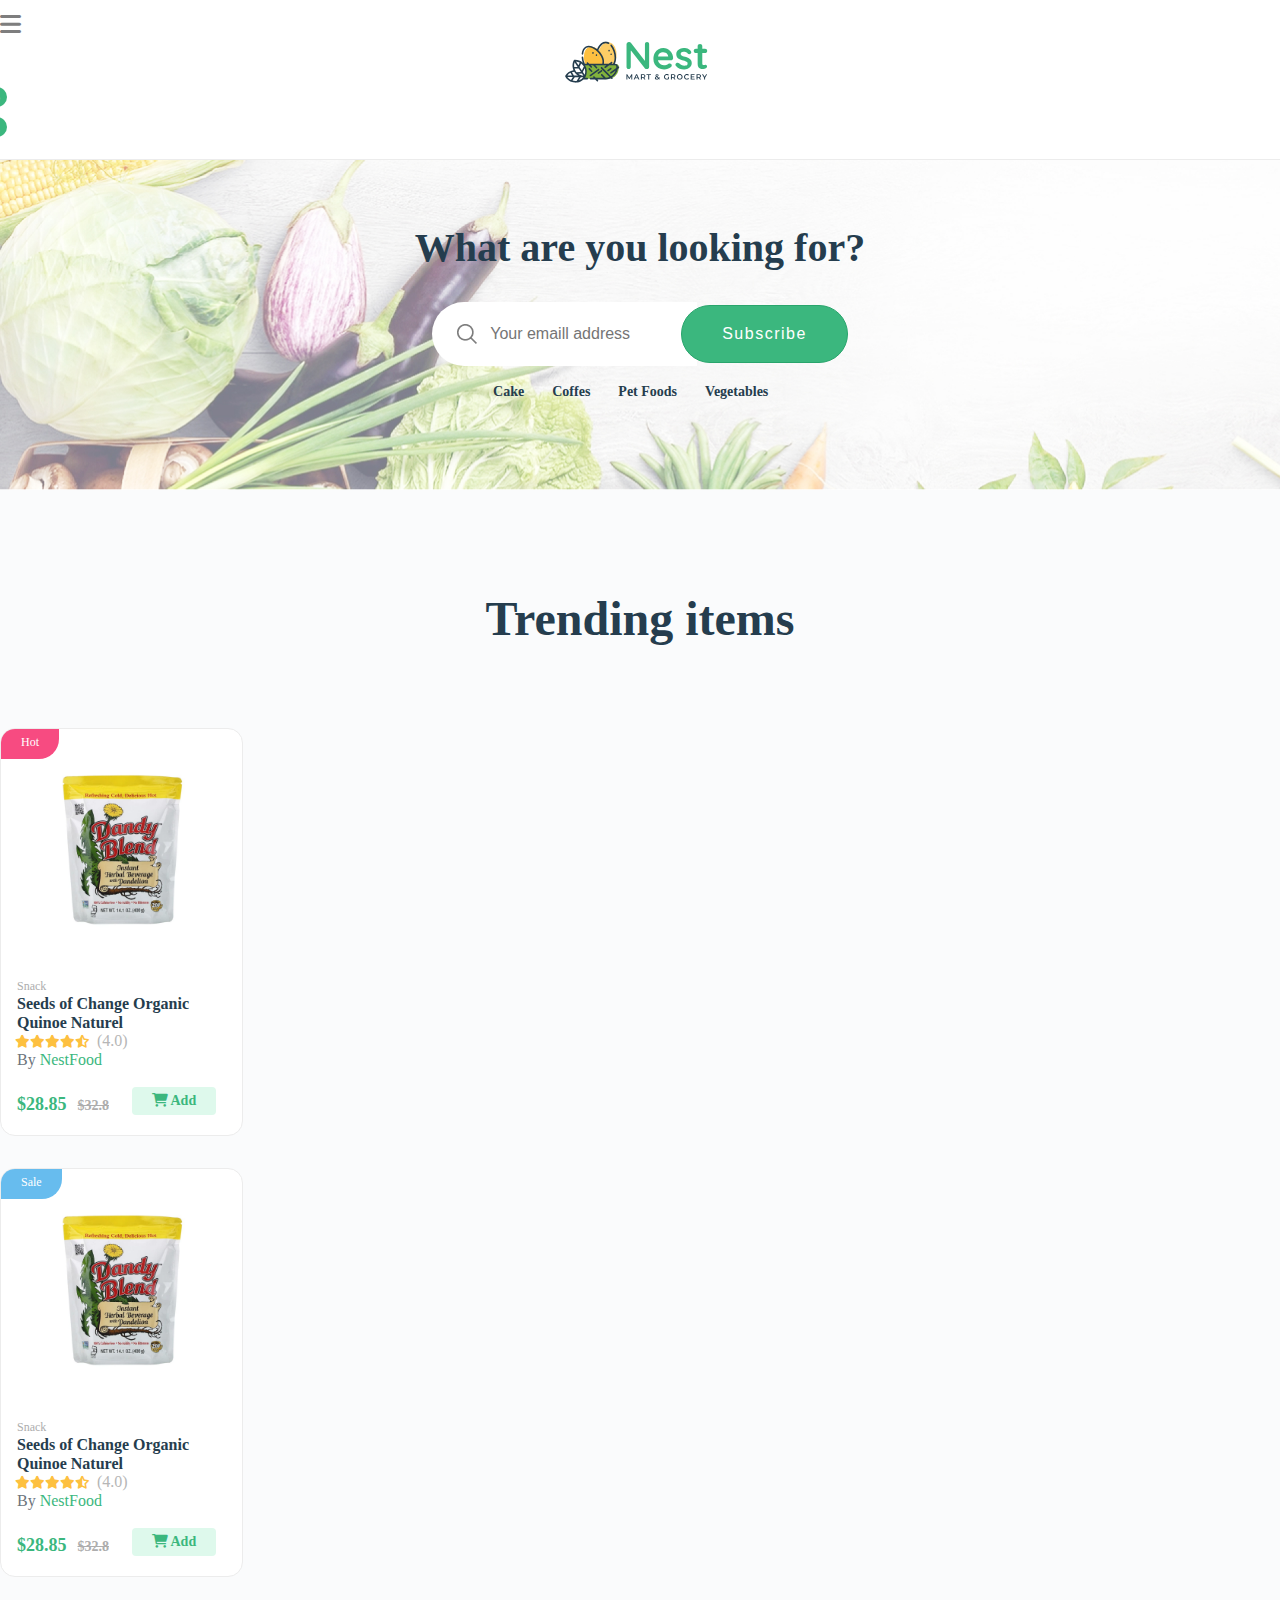
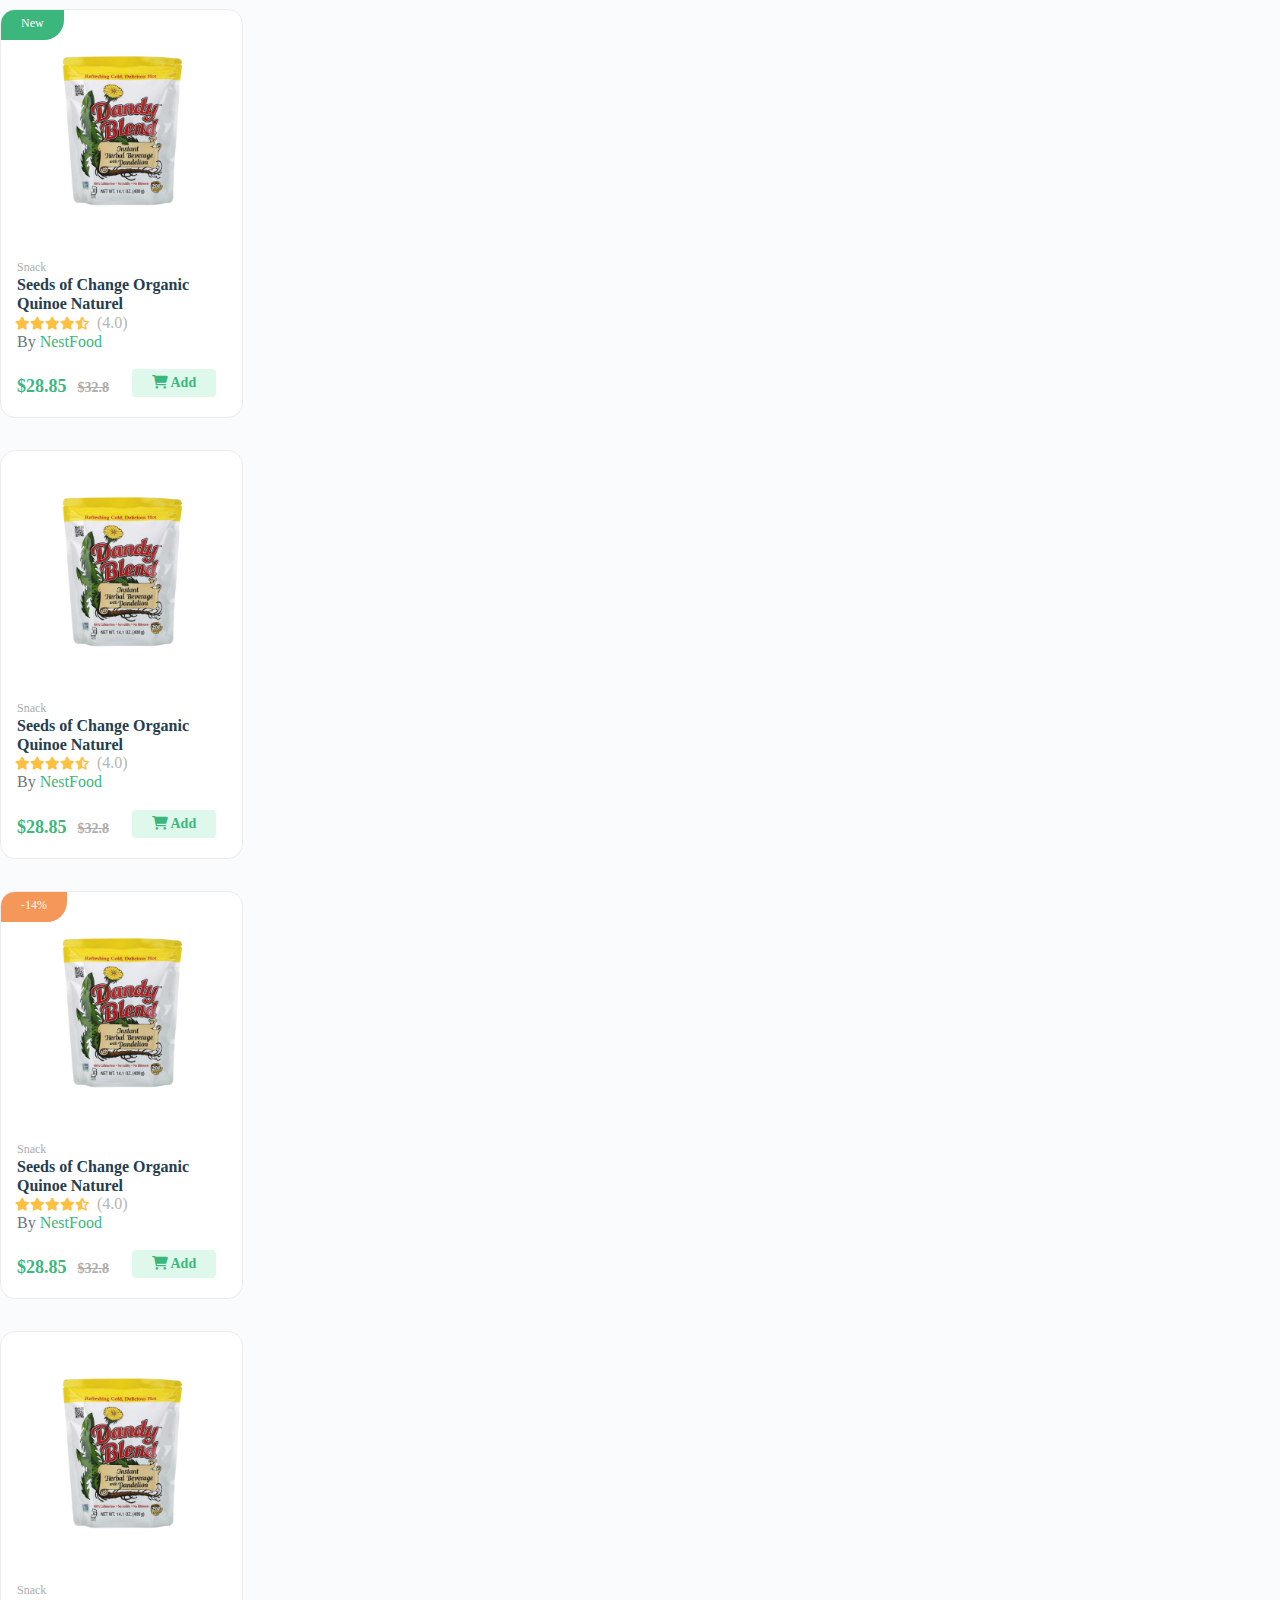
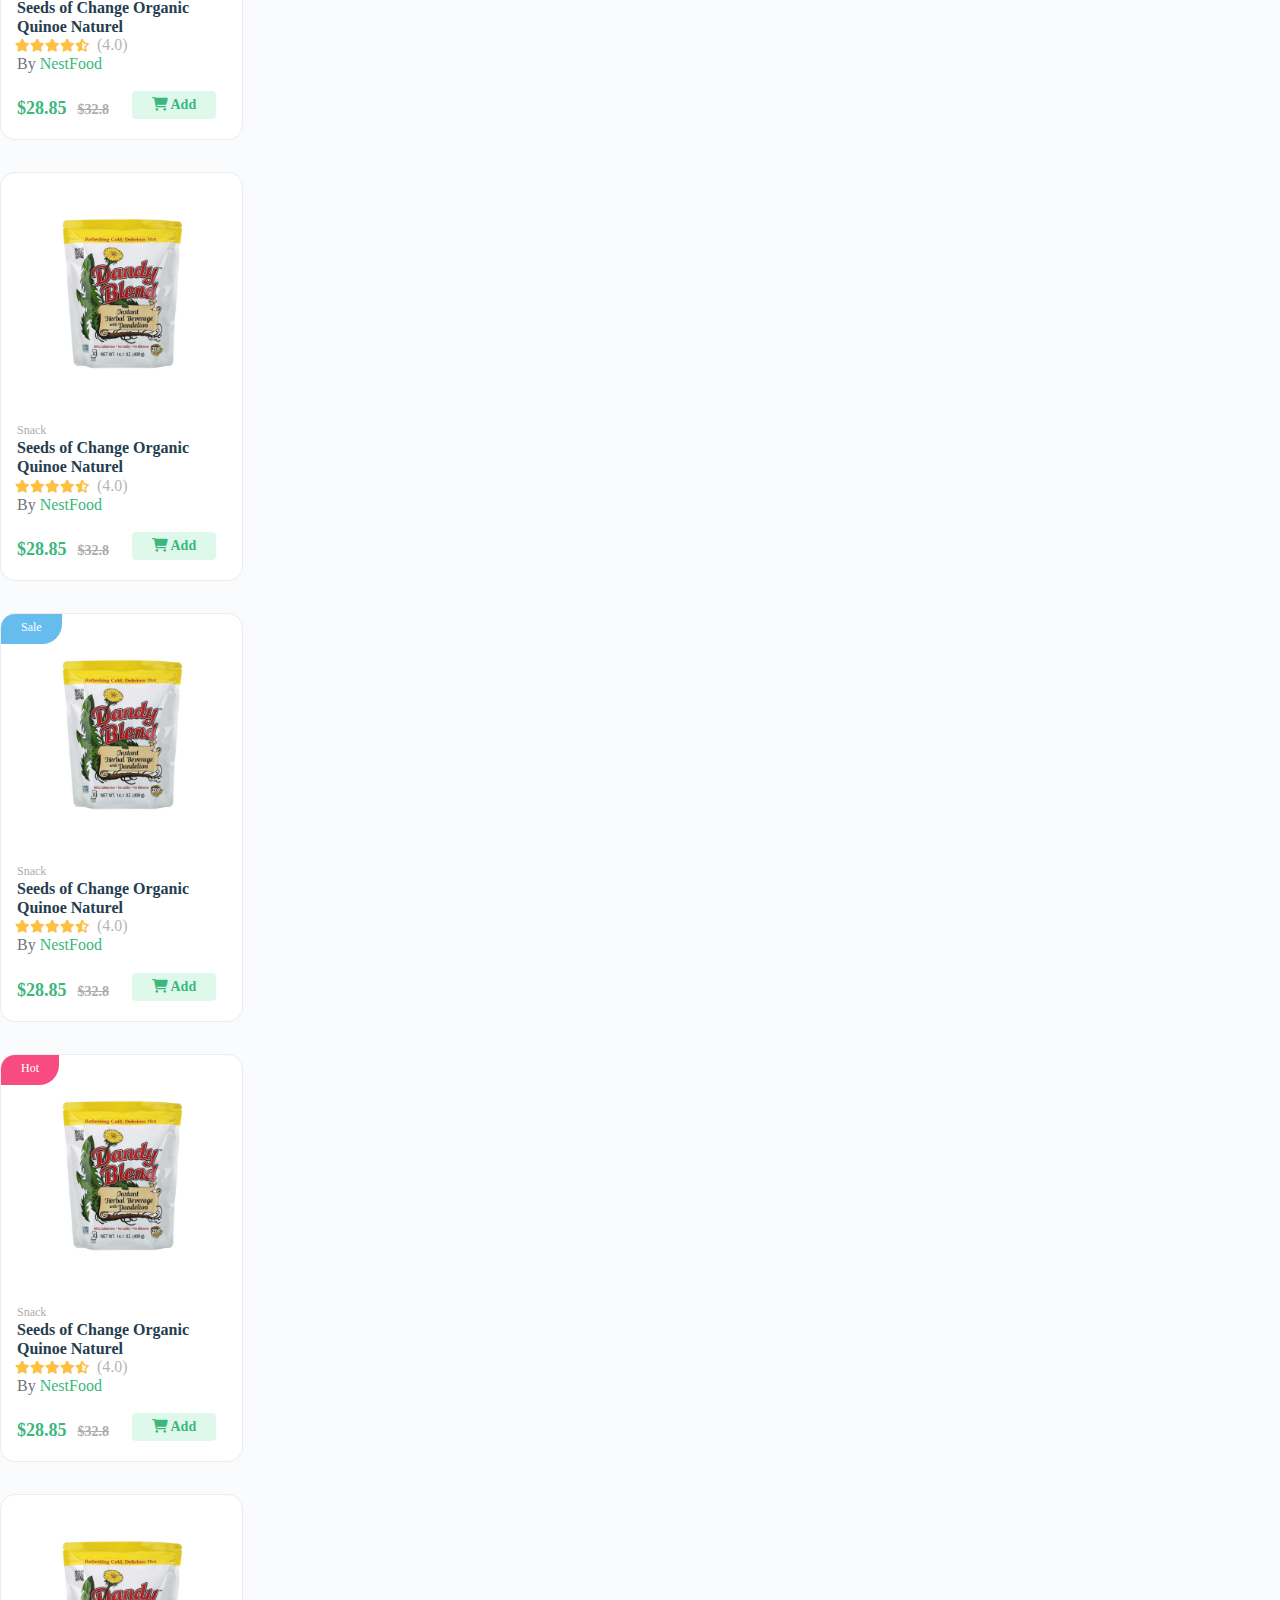
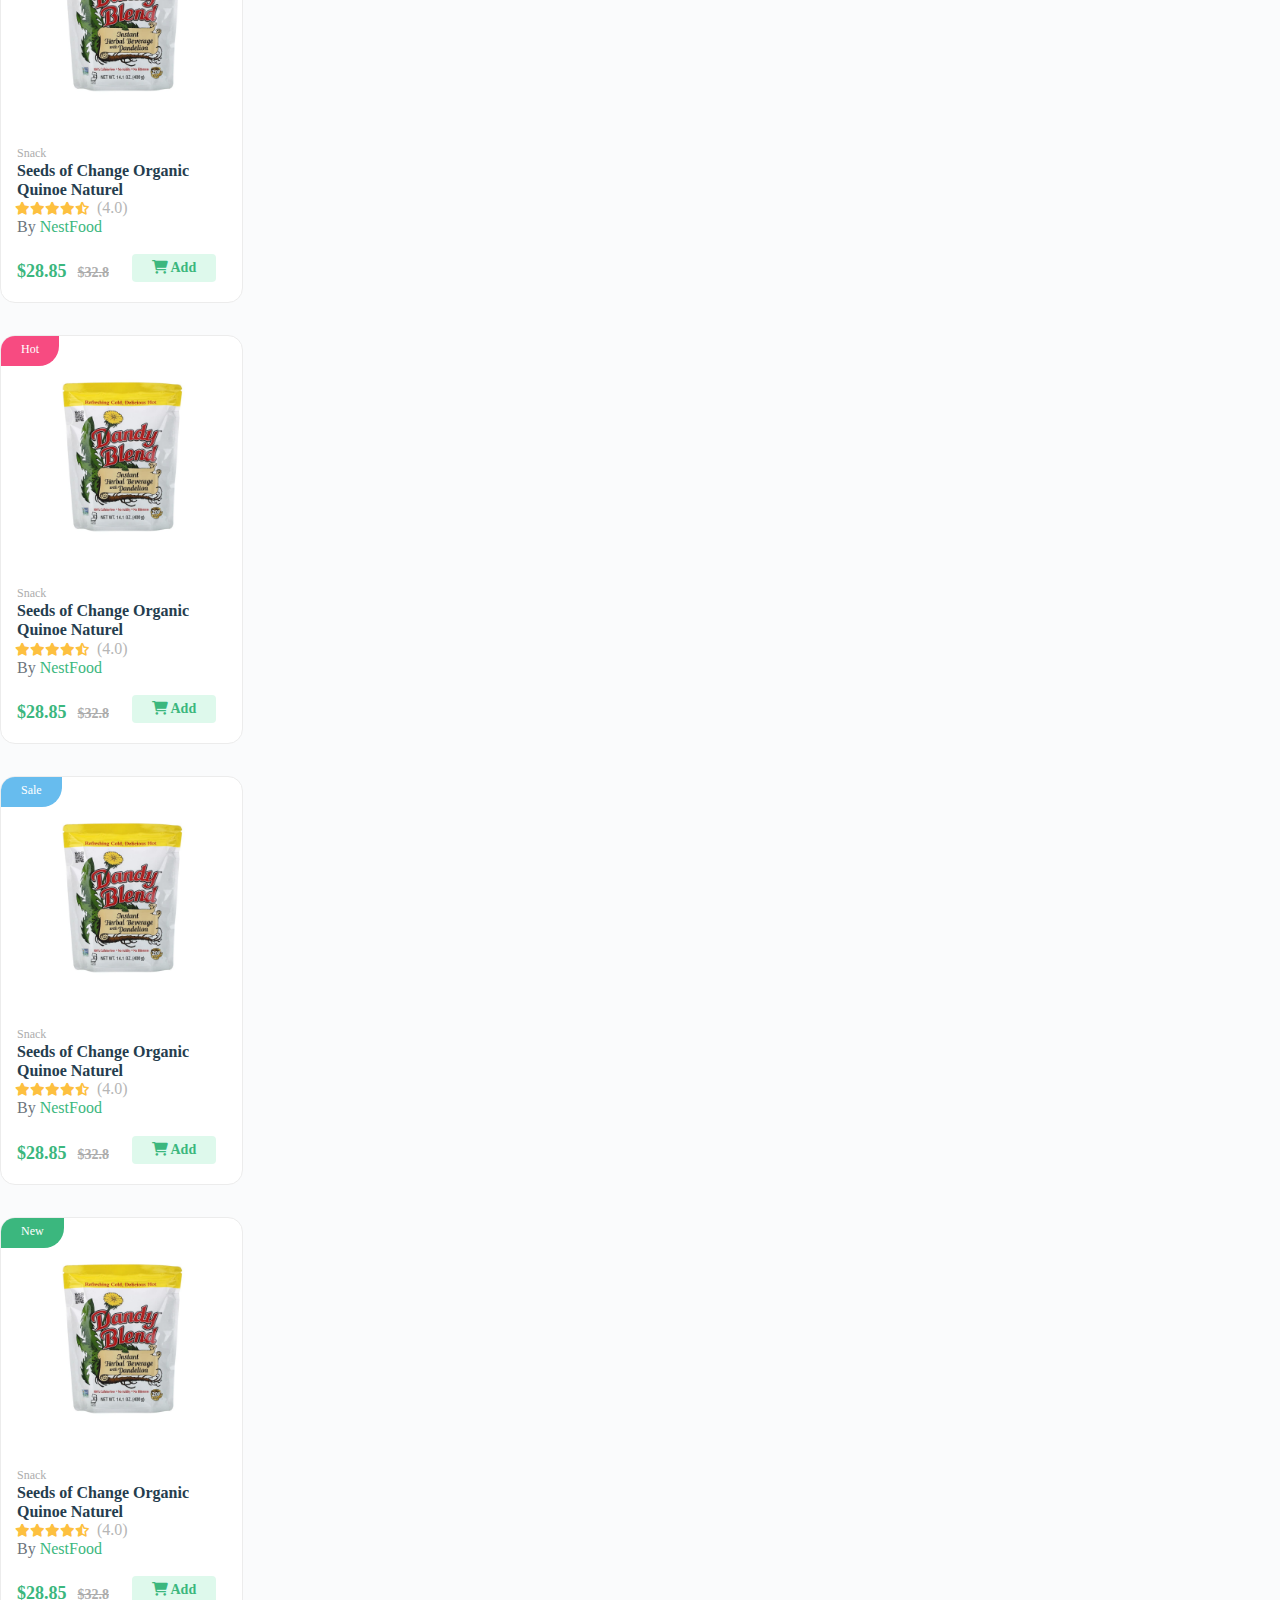
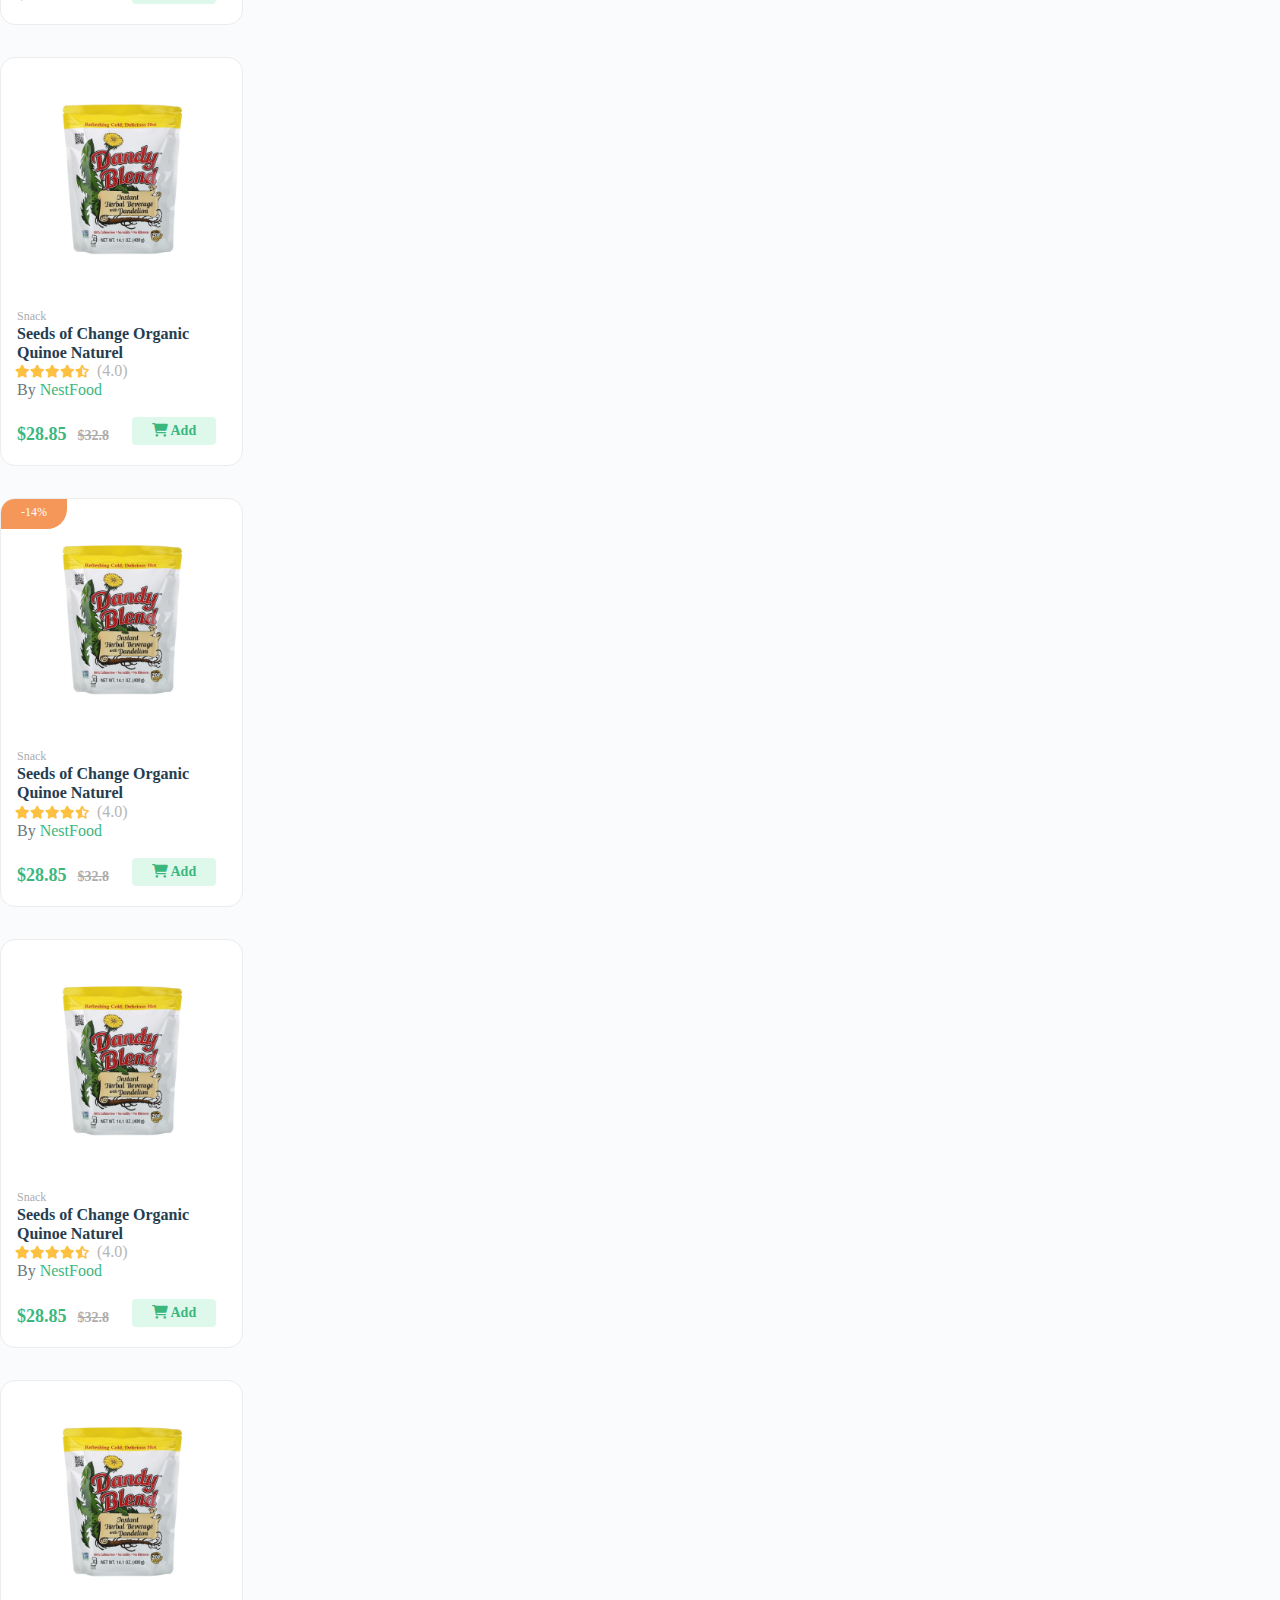
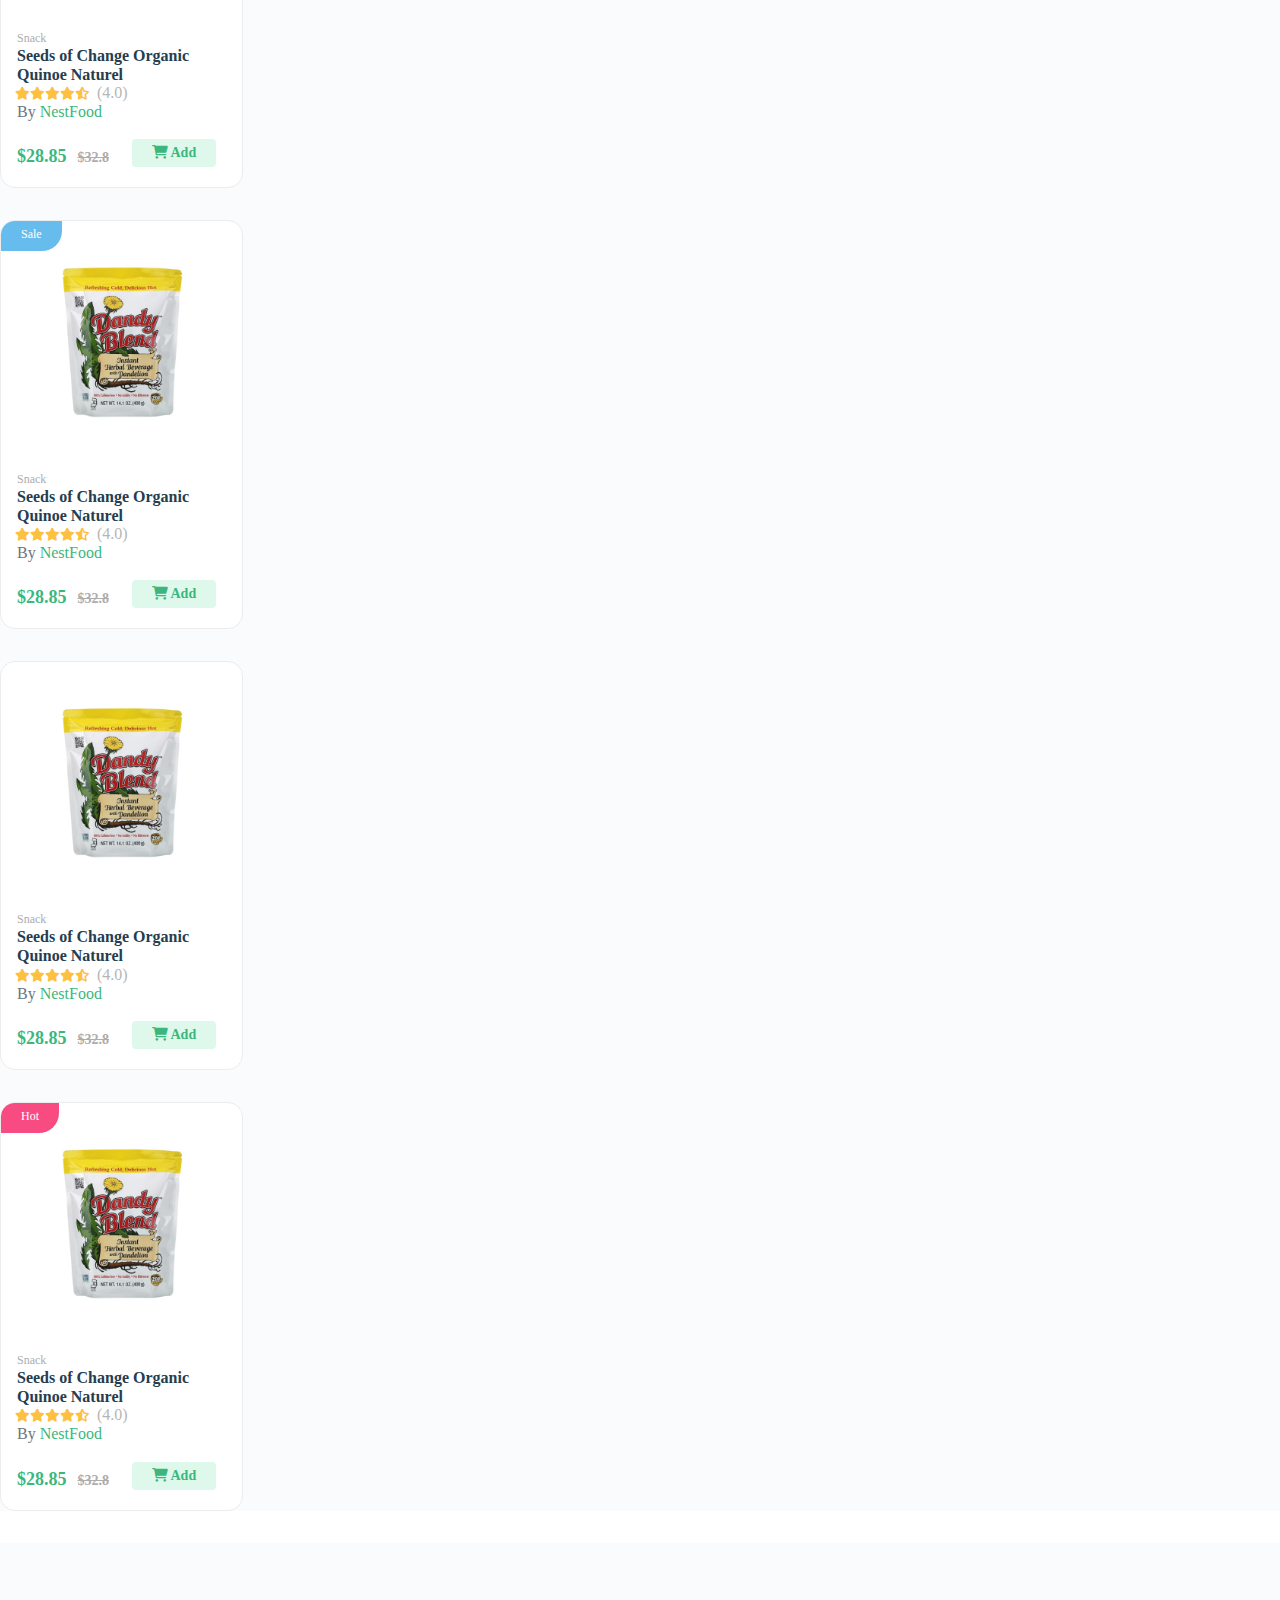
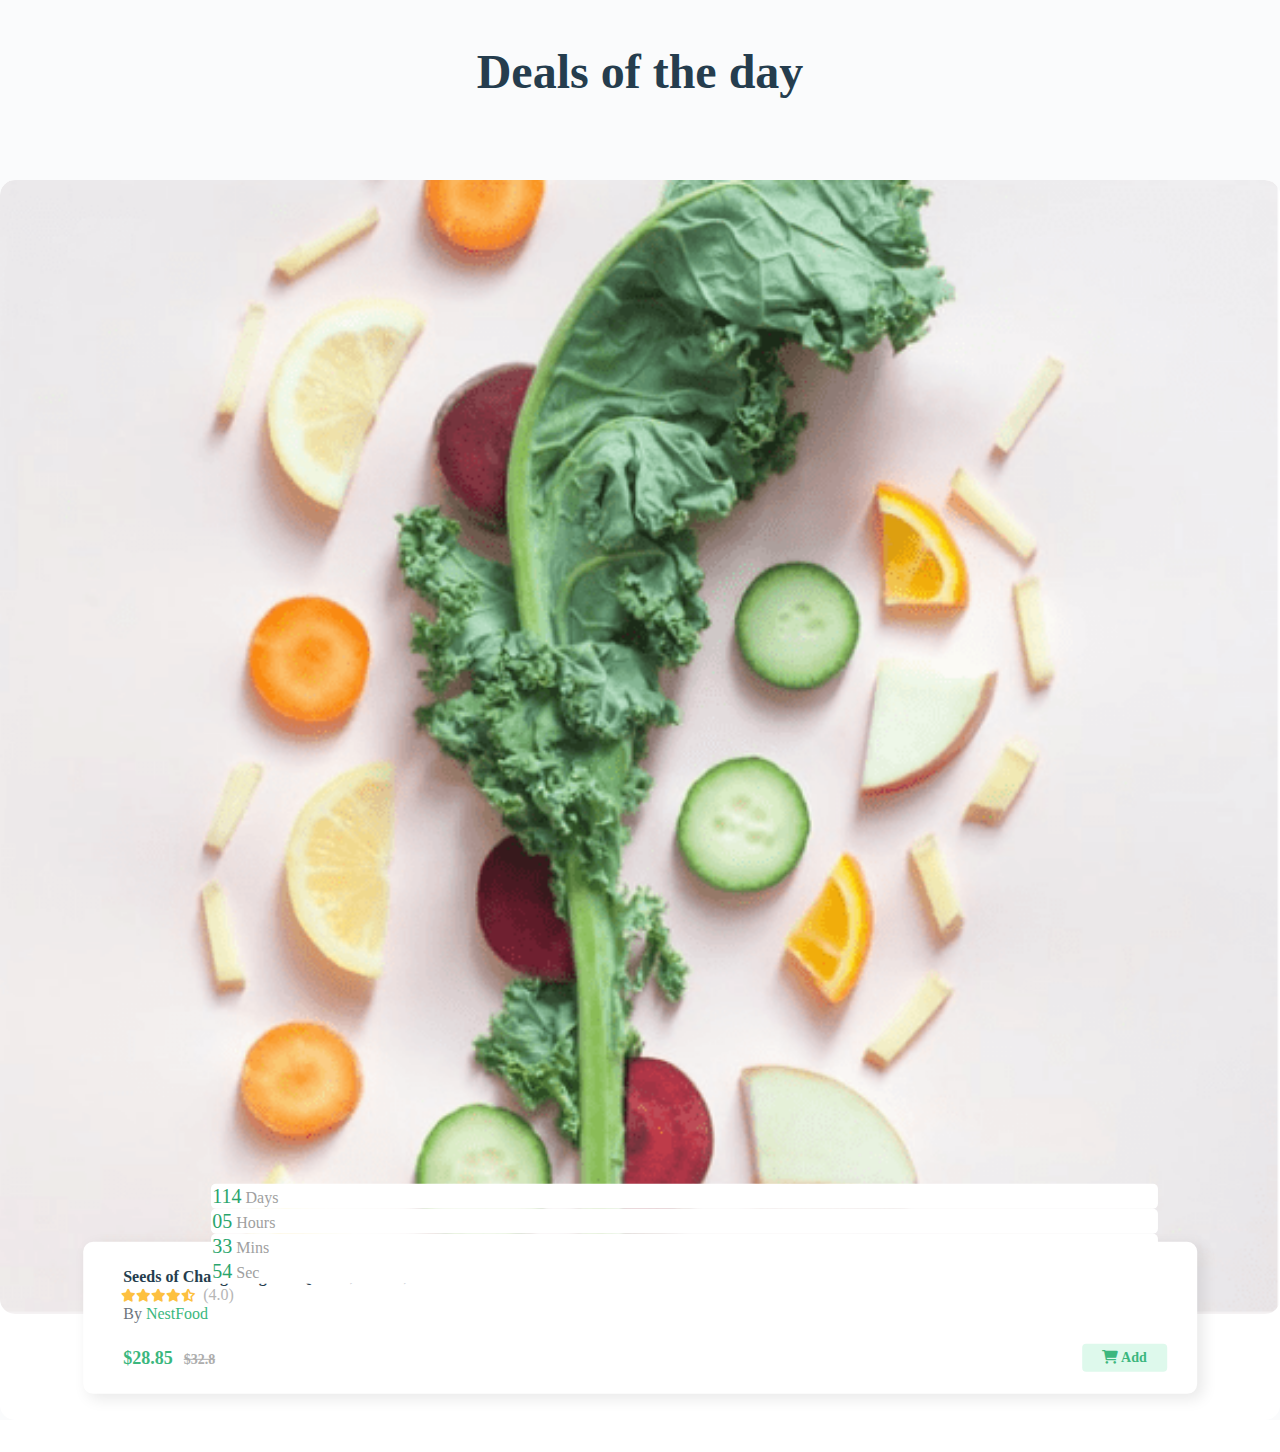
==== commit cb0ba951: "test" ====
--- a/index.html
+++ b/index.html
@@ -484,40 +484,936 @@
         <section class="trending">
             <div class="container-fluid">
                 <h1 class="trend-text text-center">Trending items</h1>
-                <div class="row product-grid">
-                    <div class="col-md-2 col-6">
-                        <div class="product-cart">
-                            <div class="pro-top">
-                                <img src="./img/product-1-1.jpg" alt="">
-                            </div>
-                            <div class="pro-bottom">
-                                <span class="pro-cat"><a href="">Snack</a></span>
-                                <h2 class="pro-name">
-                                    <a href="">Seeds of Change Organic Quinoe Naturel</a>
-                                </h2>
-                                <div class="product-rate">
-                                    <i class="fa-solid fa-star"></i>
-                                    <i class="fa-solid fa-star"></i>
-                                    <i class="fa-solid fa-star"></i>
-                                    <i class="fa-solid fa-star"></i>
-                                    <i class="fa-solid fa-star-half-stroke"></i>
-                                </div>
-                                <div class="pro-by">
-                                    <span>By<a href=""> NestFood</a></span>
-                                </div>
-                                <div class="pro-price">
-                                    <span class="new-price">$28.85</span>
-                                    <span class="old-price">$32.8</span>
-                                </div>
-                                <div class="add-cart">
-                                    <a href="">Add</a>
-                                </div>
-                            </div>
-                        </div>
+                <div class="container-fluid">
+                    <div class="row product-grid justify-content-between">
+                        <div class="product-cart col-md-2x col-6x">
+                            <div class="pro-top">
+                                <img class="image-front" src="./img/product-1-1.jpg" alt="">
+                                <img class="image-back" src="./img/product-1-2.jpg" alt="">
+                            </div>
+                            <div class="pro-bottom">
+                                <span class="pro-cat">
+                                    <a href="">Snack</a>
+                                </span>
+                                <h2 class="pro-name">
+                                    <a href="">Seeds of Change Organic Quinoe Naturel</a>
+                                </h2>
+                                <div class="product-rate">
+                                    <i class="fa-solid fa-star"></i>
+                                    <i class="fa-solid fa-star"></i>
+                                    <i class="fa-solid fa-star"></i>
+                                    <i class="fa-solid fa-star"></i>
+                                    <i class="fa-solid fa-star-half-stroke"></i>
+                                    <span>(4.0)</span>
+                                </div>
+                                <div class="pro-by">
+                                    <span>By<a href="">
+                                            NestFood</a>
+                                    </span>
+                                </div>
+                                <div class="pro-price">
+                                    <span class="new-price">$28.85</span>
+                                    <span class="old-price">$32.8</span>
+                                </div>
+                                <div class="add-cart">
+                                    <i class="fa-solid fa-cart-shopping"></i>
+                                    <a href="">Add</a>
+                                </div>
+                            </div>
+                            <div class="pro-badges">
+                                <span class="badges-hot-text">Hot</span>
+                            </div>
+                            <div class="por-action">
+                                <i class="fa-regular fa-heart"></i>
+                                <i class="fa-solid fa-code-compare"></i>
+                                <i class="fa-regular fa-eye"></i>
+                            </div>
+                        </div>
+                        <div class=" product-cart col-md-2x col-6x">
+                            <div class="pro-top">
+                                <img class="image-front" src="./img/product-1-1.jpg" alt="">
+                                <img class="image-back" src="./img/product-1-2.jpg" alt="">
+                            </div>
+                            <div class="pro-bottom">
+                                <span class="pro-cat">
+                                    <a href="">Snack</a>
+                                </span>
+                                <h2 class="pro-name">
+                                    <a href="">Seeds of Change Organic Quinoe Naturel</a>
+                                </h2>
+                                <div class="product-rate">
+                                    <i class="fa-solid fa-star"></i>
+                                    <i class="fa-solid fa-star"></i>
+                                    <i class="fa-solid fa-star"></i>
+                                    <i class="fa-solid fa-star"></i>
+                                    <i class="fa-solid fa-star-half-stroke"></i>
+                                    <span>(4.0)</span>
+                                </div>
+                                <div class="pro-by">
+                                    <span>By<a href="">
+                                            NestFood</a>
+                                    </span>
+                                </div>
+                                <div class="pro-price">
+                                    <span class="new-price">$28.85</span>
+                                    <span class="old-price">$32.8</span>
+                                </div>
+                                <div class="add-cart">
+                                    <i class="fa-solid fa-cart-shopping"></i>
+                                    <a href="">Add</a>
+                                </div>
+                            </div>
+                            <div class="pro-badges">
+                                <span class="badges-sale-text">Sale</span>
+                            </div>
+                            <div class="por-action">
+                                <i class="fa-regular fa-heart"></i>
+                                <i class="fa-solid fa-code-compare"></i>
+                                <i class="fa-regular fa-eye"></i>
+                            </div>
+                        </div>
+                        <div class=" product-cart col-md-2x col-6x">
+                            <div class="pro-top">
+                                <img class="image-front" src="./img/product-1-1.jpg" alt="">
+                                <img class="image-back" src="./img/product-1-2.jpg" alt="">
+                            </div>
+                            <div class="pro-bottom">
+                                <span class="pro-cat">
+                                    <a href="">Snack</a>
+                                </span>
+                                <h2 class="pro-name">
+                                    <a href="">Seeds of Change Organic Quinoe Naturel</a>
+                                </h2>
+                                <div class="product-rate">
+                                    <i class="fa-solid fa-star"></i>
+                                    <i class="fa-solid fa-star"></i>
+                                    <i class="fa-solid fa-star"></i>
+                                    <i class="fa-solid fa-star"></i>
+                                    <i class="fa-solid fa-star-half-stroke"></i>
+                                    <span>(4.0)</span>
+                                </div>
+                                <div class="pro-by">
+                                    <span>By<a href="">
+                                            NestFood</a>
+                                    </span>
+                                </div>
+                                <div class="pro-price">
+                                    <span class="new-price">$28.85</span>
+                                    <span class="old-price">$32.8</span>
+                                </div>
+                                <div class="add-cart">
+                                    <i class="fa-solid fa-cart-shopping"></i>
+                                    <a href="">Add</a>
+                                </div>
+                            </div>
+                            <div class="pro-badges">
+                                <span class="badges-new-text">New</span>
+                            </div>
+                            <div class="por-action">
+                                <i class="fa-regular fa-heart"></i>
+                                <i class="fa-solid fa-code-compare"></i>
+                                <i class="fa-regular fa-eye"></i>
+                            </div>
+                        </div>
+                        <div class=" product-cart col-md-2x col-6x">
+                            <div class="pro-top">
+                                <img class="image-front" src="./img/product-1-1.jpg" alt="">
+                                <img class="image-back" src="./img/product-1-2.jpg" alt="">
+                            </div>
+                            <div class="pro-bottom">
+                                <span class="pro-cat">
+                                    <a href="">Snack</a>
+                                </span>
+                                <h2 class="pro-name">
+                                    <a href="">Seeds of Change Organic Quinoe Naturel</a>
+                                </h2>
+                                <div class="product-rate">
+                                    <i class="fa-solid fa-star"></i>
+                                    <i class="fa-solid fa-star"></i>
+                                    <i class="fa-solid fa-star"></i>
+                                    <i class="fa-solid fa-star"></i>
+                                    <i class="fa-solid fa-star-half-stroke"></i>
+                                    <span>(4.0)</span>
+                                </div>
+                                <div class="pro-by">
+                                    <span>By<a href="">
+                                            NestFood</a>
+                                    </span>
+                                </div>
+                                <div class="pro-price">
+                                    <span class="new-price">$28.85</span>
+                                    <span class="old-price">$32.8</span>
+                                </div>
+                                <div class="add-cart">
+                                    <i class="fa-solid fa-cart-shopping"></i>
+                                    <a href="">Add</a>
+                                </div>
+                            </div>
+                            <div class="pro-badges">
+                                <!-- <span class="badges-hot-text">Hot</span> -->
+                            </div>
+                            <div class="por-action">
+                                <i class="fa-regular fa-heart"></i>
+                                <i class="fa-solid fa-code-compare"></i>
+                                <i class="fa-regular fa-eye"></i>
+                            </div>
+                        </div>
+                        <div class=" product-cart col-md-2x col-6x">
+                            <div class="pro-top">
+                                <img class="image-front" src="./img/product-1-1.jpg" alt="">
+                                <img class="image-back" src="./img/product-1-2.jpg" alt="">
+                            </div>
+                            <div class="pro-bottom">
+                                <span class="pro-cat">
+                                    <a href="">Snack</a>
+                                </span>
+                                <h2 class="pro-name">
+                                    <a href="">Seeds of Change Organic Quinoe Naturel</a>
+                                </h2>
+                                <div class="product-rate">
+                                    <i class="fa-solid fa-star"></i>
+                                    <i class="fa-solid fa-star"></i>
+                                    <i class="fa-solid fa-star"></i>
+                                    <i class="fa-solid fa-star"></i>
+                                    <i class="fa-solid fa-star-half-stroke"></i>
+                                    <span>(4.0)</span>
+                                </div>
+                                <div class="pro-by">
+                                    <span>By<a href="">
+                                            NestFood</a>
+                                    </span>
+                                </div>
+                                <div class="pro-price">
+                                    <span class="new-price">$28.85</span>
+                                    <span class="old-price">$32.8</span>
+                                </div>
+                                <div class="add-cart">
+                                    <i class="fa-solid fa-cart-shopping"></i>
+                                    <a href="">Add</a>
+                                </div>
+                            </div>
+                            <div class="pro-badges">
+                                <span class="badges-best-text">-14%</span>
+                            </div>
+                            <div class="por-action">
+                                <i class="fa-regular fa-heart"></i>
+                                <i class="fa-solid fa-code-compare"></i>
+                                <i class="fa-regular fa-eye"></i>
+                            </div>
+                        </div>
+                        <div class="product-cart col-md-2x col-6x">
+                            <div class="pro-top">
+                                <img class="image-front" src="./img/product-1-1.jpg" alt="">
+                                <img class="image-back" src="./img/product-1-2.jpg" alt="">
+                            </div>
+                            <div class="pro-bottom">
+                                <span class="pro-cat">
+                                    <a href="">Snack</a>
+                                </span>
+                                <h2 class="pro-name">
+                                    <a href="">Seeds of Change Organic Quinoe Naturel</a>
+                                </h2>
+                                <div class="product-rate">
+                                    <i class="fa-solid fa-star"></i>
+                                    <i class="fa-solid fa-star"></i>
+                                    <i class="fa-solid fa-star"></i>
+                                    <i class="fa-solid fa-star"></i>
+                                    <i class="fa-solid fa-star-half-stroke"></i>
+                                    <span>(4.0)</span>
+                                </div>
+                                <div class="pro-by">
+                                    <span>By<a href="">
+                                            NestFood</a>
+                                    </span>
+                                </div>
+                                <div class="pro-price">
+                                    <span class="new-price">$28.85</span>
+                                    <span class="old-price">$32.8</span>
+                                </div>
+                                <div class="add-cart">
+                                    <i class="fa-solid fa-cart-shopping"></i>
+                                    <a href="">Add</a>
+                                </div>
+                            </div>
+                            <div class="pro-badges">
+                                <!-- <span class="badges-hot-text">Hot</span> -->
+                            </div>
+                            <div class="por-action">
+                                <i class="fa-regular fa-heart"></i>
+                                <i class="fa-solid fa-code-compare"></i>
+                                <i class="fa-regular fa-eye"></i>
+                            </div>
+                        </div>
+                        <div class=" product-cart col-md-2x col-6x">
+                            <div class="pro-top">
+                                <img class="image-front" src="./img/product-1-1.jpg" alt="">
+                                <img class="image-back" src="./img/product-1-2.jpg" alt="">
+                            </div>
+                            <div class="pro-bottom">
+                                <span class="pro-cat">
+                                    <a href="">Snack</a>
+                                </span>
+                                <h2 class="pro-name">
+                                    <a href="">Seeds of Change Organic Quinoe Naturel</a>
+                                </h2>
+                                <div class="product-rate">
+                                    <i class="fa-solid fa-star"></i>
+                                    <i class="fa-solid fa-star"></i>
+                                    <i class="fa-solid fa-star"></i>
+                                    <i class="fa-solid fa-star"></i>
+                                    <i class="fa-solid fa-star-half-stroke"></i>
+                                    <span>(4.0)</span>
+                                </div>
+                                <div class="pro-by">
+                                    <span>By<a href="">
+                                            NestFood</a>
+                                    </span>
+                                </div>
+                                <div class="pro-price">
+                                    <span class="new-price">$28.85</span>
+                                    <span class="old-price">$32.8</span>
+                                </div>
+                                <div class="add-cart">
+                                    <i class="fa-solid fa-cart-shopping"></i>
+                                    <a href="">Add</a>
+                                </div>
+                            </div>
+                            <div class="pro-badges">
+                                <!-- <span class="badges-hot-text">Hot</span> -->
+                            </div>
+                            <div class="por-action">
+                                <i class="fa-regular fa-heart"></i>
+                                <i class="fa-solid fa-code-compare"></i>
+                                <i class="fa-regular fa-eye"></i>
+                            </div>
+                        </div>
+                        <div class=" product-cart col-md-2x col-6x">
+                            <div class="pro-top">
+                                <img class="image-front" src="./img/product-1-1.jpg" alt="">
+                                <img class="image-back" src="./img/product-1-2.jpg" alt="">
+                            </div>
+                            <div class="pro-bottom">
+                                <span class="pro-cat">
+                                    <a href="">Snack</a>
+                                </span>
+                                <h2 class="pro-name">
+                                    <a href="">Seeds of Change Organic Quinoe Naturel</a>
+                                </h2>
+                                <div class="product-rate">
+                                    <i class="fa-solid fa-star"></i>
+                                    <i class="fa-solid fa-star"></i>
+                                    <i class="fa-solid fa-star"></i>
+                                    <i class="fa-solid fa-star"></i>
+                                    <i class="fa-solid fa-star-half-stroke"></i>
+                                    <span>(4.0)</span>
+                                </div>
+                                <div class="pro-by">
+                                    <span>By<a href="">
+                                            NestFood</a>
+                                    </span>
+                                </div>
+                                <div class="pro-price">
+                                    <span class="new-price">$28.85</span>
+                                    <span class="old-price">$32.8</span>
+                                </div>
+                                <div class="add-cart">
+                                    <i class="fa-solid fa-cart-shopping"></i>
+                                    <a href="">Add</a>
+                                </div>
+                            </div>
+                            <div class="pro-badges">
+                                <span class="badges-sale-text">Sale</span>
+                            </div>
+                            <div class="por-action">
+                                <i class="fa-regular fa-heart"></i>
+                                <i class="fa-solid fa-code-compare"></i>
+                                <i class="fa-regular fa-eye"></i>
+                            </div>
+                        </div>
+                        <div class=" product-cart col-md-2x col-6x">
+                            <div class="pro-top">
+                                <img class="image-front" src="./img/product-1-1.jpg" alt="">
+                                <img class="image-back" src="./img/product-1-2.jpg" alt="">
+                            </div>
+                            <div class="pro-bottom">
+                                <span class="pro-cat">
+                                    <a href="">Snack</a>
+                                </span>
+                                <h2 class="pro-name">
+                                    <a href="">Seeds of Change Organic Quinoe Naturel</a>
+                                </h2>
+                                <div class="product-rate">
+                                    <i class="fa-solid fa-star"></i>
+                                    <i class="fa-solid fa-star"></i>
+                                    <i class="fa-solid fa-star"></i>
+                                    <i class="fa-solid fa-star"></i>
+                                    <i class="fa-solid fa-star-half-stroke"></i>
+                                    <span>(4.0)</span>
+                                </div>
+                                <div class="pro-by">
+                                    <span>By<a href="">
+                                            NestFood</a>
+                                    </span>
+                                </div>
+                                <div class="pro-price">
+                                    <span class="new-price">$28.85</span>
+                                    <span class="old-price">$32.8</span>
+                                </div>
+                                <div class="add-cart">
+                                    <i class="fa-solid fa-cart-shopping"></i>
+                                    <a href="">Add</a>
+                                </div>
+                            </div>
+                            <div class="pro-badges">
+                                <span class="badges-hot-text">Hot</span>
+                            </div>
+                            <div class="por-action">
+                                <i class="fa-regular fa-heart"></i>
+                                <i class="fa-solid fa-code-compare"></i>
+                                <i class="fa-regular fa-eye"></i>
+                            </div>
+                        </div>
+                        <div class=" product-cart col-md-2x col-6x">
+                            <div class="pro-top">
+                                <img class="image-front" src="./img/product-1-1.jpg" alt="">
+                                <img class="image-back" src="./img/product-1-2.jpg" alt="">
+                            </div>
+                            <div class="pro-bottom">
+                                <span class="pro-cat">
+                                    <a href="">Snack</a>
+                                </span>
+                                <h2 class="pro-name">
+                                    <a href="">Seeds of Change Organic Quinoe Naturel</a>
+                                </h2>
+                                <div class="product-rate">
+                                    <i class="fa-solid fa-star"></i>
+                                    <i class="fa-solid fa-star"></i>
+                                    <i class="fa-solid fa-star"></i>
+                                    <i class="fa-solid fa-star"></i>
+                                    <i class="fa-solid fa-star-half-stroke"></i>
+                                    <span>(4.0)</span>
+                                </div>
+                                <div class="pro-by">
+                                    <span>By<a href="">
+                                            NestFood</a>
+                                    </span>
+                                </div>
+                                <div class="pro-price">
+                                    <span class="new-price">$28.85</span>
+                                    <span class="old-price">$32.8</span>
+                                </div>
+                                <div class="add-cart">
+                                    <i class="fa-solid fa-cart-shopping"></i>
+                                    <a href="">Add</a>
+                                </div>
+                            </div>
+                            <div class="pro-badges">
+                                <!-- <span class="badges-hot-text">Hot</span> -->
+                            </div>
+                            <div class="por-action">
+                                <i class="fa-regular fa-heart"></i>
+                                <i class="fa-solid fa-code-compare"></i>
+                                <i class="fa-regular fa-eye"></i>
+                            </div>
+                        </div>
+                        <div class="product-cart col-md-2x col-6x">
+                            <div class="pro-top">
+                                <img class="image-front" src="./img/product-1-1.jpg" alt="">
+                                <img class="image-back" src="./img/product-1-2.jpg" alt="">
+                            </div>
+                            <div class="pro-bottom">
+                                <span class="pro-cat">
+                                    <a href="">Snack</a>
+                                </span>
+                                <h2 class="pro-name">
+                                    <a href="">Seeds of Change Organic Quinoe Naturel</a>
+                                </h2>
+                                <div class="product-rate">
+                                    <i class="fa-solid fa-star"></i>
+                                    <i class="fa-solid fa-star"></i>
+                                    <i class="fa-solid fa-star"></i>
+                                    <i class="fa-solid fa-star"></i>
+                                    <i class="fa-solid fa-star-half-stroke"></i>
+                                    <span>(4.0)</span>
+                                </div>
+                                <div class="pro-by">
+                                    <span>By<a href="">
+                                            NestFood</a>
+                                    </span>
+                                </div>
+                                <div class="pro-price">
+                                    <span class="new-price">$28.85</span>
+                                    <span class="old-price">$32.8</span>
+                                </div>
+                                <div class="add-cart">
+                                    <i class="fa-solid fa-cart-shopping"></i>
+                                    <a href="">Add</a>
+                                </div>
+                            </div>
+                            <div class="pro-badges">
+                                <span class="badges-hot-text">Hot</span>
+                            </div>
+                            <div class="por-action">
+                                <i class="fa-regular fa-heart"></i>
+                                <i class="fa-solid fa-code-compare"></i>
+                                <i class="fa-regular fa-eye"></i>
+                            </div>
+                        </div>
+                        <div class=" product-cart col-md-2x col-6x">
+                            <div class="pro-top">
+                                <img class="image-front" src="./img/product-1-1.jpg" alt="">
+                                <img class="image-back" src="./img/product-1-2.jpg" alt="">
+                            </div>
+                            <div class="pro-bottom">
+                                <span class="pro-cat">
+                                    <a href="">Snack</a>
+                                </span>
+                                <h2 class="pro-name">
+                                    <a href="">Seeds of Change Organic Quinoe Naturel</a>
+                                </h2>
+                                <div class="product-rate">
+                                    <i class="fa-solid fa-star"></i>
+                                    <i class="fa-solid fa-star"></i>
+                                    <i class="fa-solid fa-star"></i>
+                                    <i class="fa-solid fa-star"></i>
+                                    <i class="fa-solid fa-star-half-stroke"></i>
+                                    <span>(4.0)</span>
+                                </div>
+                                <div class="pro-by">
+                                    <span>By<a href="">
+                                            NestFood</a>
+                                    </span>
+                                </div>
+                                <div class="pro-price">
+                                    <span class="new-price">$28.85</span>
+                                    <span class="old-price">$32.8</span>
+                                </div>
+                                <div class="add-cart">
+                                    <i class="fa-solid fa-cart-shopping"></i>
+                                    <a href="">Add</a>
+                                </div>
+                            </div>
+                            <div class="pro-badges">
+                                <span class="badges-sale-text">Sale</span>
+                            </div>
+                            <div class="por-action">
+                                <i class="fa-regular fa-heart"></i>
+                                <i class="fa-solid fa-code-compare"></i>
+                                <i class="fa-regular fa-eye"></i>
+                            </div>
+                        </div>
+                        <div class=" product-cart col-md-2x col-6x">
+                            <div class="pro-top">
+                                <img class="image-front" src="./img/product-1-1.jpg" alt="">
+                                <img class="image-back" src="./img/product-1-2.jpg" alt="">
+                            </div>
+                            <div class="pro-bottom">
+                                <span class="pro-cat">
+                                    <a href="">Snack</a>
+                                </span>
+                                <h2 class="pro-name">
+                                    <a href="">Seeds of Change Organic Quinoe Naturel</a>
+                                </h2>
+                                <div class="product-rate">
+                                    <i class="fa-solid fa-star"></i>
+                                    <i class="fa-solid fa-star"></i>
+                                    <i class="fa-solid fa-star"></i>
+                                    <i class="fa-solid fa-star"></i>
+                                    <i class="fa-solid fa-star-half-stroke"></i>
+                                    <span>(4.0)</span>
+                                </div>
+                                <div class="pro-by">
+                                    <span>By<a href="">
+                                            NestFood</a>
+                                    </span>
+                                </div>
+                                <div class="pro-price">
+                                    <span class="new-price">$28.85</span>
+                                    <span class="old-price">$32.8</span>
+                                </div>
+                                <div class="add-cart">
+                                    <i class="fa-solid fa-cart-shopping"></i>
+                                    <a href="">Add</a>
+                                </div>
+                            </div>
+                            <div class="pro-badges">
+                                <span class="badges-new-text">New</span>
+                            </div>
+                            <div class="por-action">
+                                <i class="fa-regular fa-heart"></i>
+                                <i class="fa-solid fa-code-compare"></i>
+                                <i class="fa-regular fa-eye"></i>
+                            </div>
+                        </div>
+                        <div class=" product-cart col-md-2x col-6x">
+                            <div class="pro-top">
+                                <img class="image-front" src="./img/product-1-1.jpg" alt="">
+                                <img class="image-back" src="./img/product-1-2.jpg" alt="">
+                            </div>
+                            <div class="pro-bottom">
+                                <span class="pro-cat">
+                                    <a href="">Snack</a>
+                                </span>
+                                <h2 class="pro-name">
+                                    <a href="">Seeds of Change Organic Quinoe Naturel</a>
+                                </h2>
+                                <div class="product-rate">
+                                    <i class="fa-solid fa-star"></i>
+                                    <i class="fa-solid fa-star"></i>
+                                    <i class="fa-solid fa-star"></i>
+                                    <i class="fa-solid fa-star"></i>
+                                    <i class="fa-solid fa-star-half-stroke"></i>
+                                    <span>(4.0)</span>
+                                </div>
+                                <div class="pro-by">
+                                    <span>By<a href="">
+                                            NestFood</a>
+                                    </span>
+                                </div>
+                                <div class="pro-price">
+                                    <span class="new-price">$28.85</span>
+                                    <span class="old-price">$32.8</span>
+                                </div>
+                                <div class="add-cart">
+                                    <i class="fa-solid fa-cart-shopping"></i>
+                                    <a href="">Add</a>
+                                </div>
+                            </div>
+                            <div class="pro-badges">
+                                <!-- <span class="badges-hot-text">Hot</span> -->
+                            </div>
+                            <div class="por-action">
+                                <i class="fa-regular fa-heart"></i>
+                                <i class="fa-solid fa-code-compare"></i>
+                                <i class="fa-regular fa-eye"></i>
+                            </div>
+                        </div>
+                        <div class=" product-cart col-md-2x col-6x">
+                            <div class="pro-top">
+                                <img class="image-front" src="./img/product-1-1.jpg" alt="">
+                                <img class="image-back" src="./img/product-1-2.jpg" alt="">
+                            </div>
+                            <div class="pro-bottom">
+                                <span class="pro-cat">
+                                    <a href="">Snack</a>
+                                </span>
+                                <h2 class="pro-name">
+                                    <a href="">Seeds of Change Organic Quinoe Naturel</a>
+                                </h2>
+                                <div class="product-rate">
+                                    <i class="fa-solid fa-star"></i>
+                                    <i class="fa-solid fa-star"></i>
+                                    <i class="fa-solid fa-star"></i>
+                                    <i class="fa-solid fa-star"></i>
+                                    <i class="fa-solid fa-star-half-stroke"></i>
+                                    <span>(4.0)</span>
+                                </div>
+                                <div class="pro-by">
+                                    <span>By<a href="">
+                                            NestFood</a>
+                                    </span>
+                                </div>
+                                <div class="pro-price">
+                                    <span class="new-price">$28.85</span>
+                                    <span class="old-price">$32.8</span>
+                                </div>
+                                <div class="add-cart">
+                                    <i class="fa-solid fa-cart-shopping"></i>
+                                    <a href="">Add</a>
+                                </div>
+                            </div>
+                            <div class="pro-badges">
+                                <span class="badges-best-text">-14%</span>
+                            </div>
+                            <div class="por-action">
+                                <i class="fa-regular fa-heart"></i>
+                                <i class="fa-solid fa-code-compare"></i>
+                                <i class="fa-regular fa-eye"></i>
+                            </div>
+                        </div>
+                        <div class="product-cart col-md-2x col-6x">
+                            <div class="pro-top">
+                                <img class="image-front" src="./img/product-1-1.jpg" alt="">
+                                <img class="image-back" src="./img/product-1-2.jpg" alt="">
+                            </div>
+                            <div class="pro-bottom">
+                                <span class="pro-cat">
+                                    <a href="">Snack</a>
+                                </span>
+                                <h2 class="pro-name">
+                                    <a href="">Seeds of Change Organic Quinoe Naturel</a>
+                                </h2>
+                                <div class="product-rate">
+                                    <i class="fa-solid fa-star"></i>
+                                    <i class="fa-solid fa-star"></i>
+                                    <i class="fa-solid fa-star"></i>
+                                    <i class="fa-solid fa-star"></i>
+                                    <i class="fa-solid fa-star-half-stroke"></i>
+                                    <span>(4.0)</span>
+                                </div>
+                                <div class="pro-by">
+                                    <span>By<a href="">
+                                            NestFood</a>
+                                    </span>
+                                </div>
+                                <div class="pro-price">
+                                    <span class="new-price">$28.85</span>
+                                    <span class="old-price">$32.8</span>
+                                </div>
+                                <div class="add-cart">
+                                    <i class="fa-solid fa-cart-shopping"></i>
+                                    <a href="">Add</a>
+                                </div>
+                            </div>
+                            <div class="pro-badges">
+                                <!-- <span class="badges-hot-text">Hot</span> -->
+                            </div>
+                            <div class="por-action">
+                                <i class="fa-regular fa-heart"></i>
+                                <i class="fa-solid fa-code-compare"></i>
+                                <i class="fa-regular fa-eye"></i>
+                            </div>
+                        </div>
+                        <div class=" product-cart col-md-2x col-6x">
+                            <div class="pro-top">
+                                <img class="image-front" src="./img/product-1-1.jpg" alt="">
+                                <img class="image-back" src="./img/product-1-2.jpg" alt="">
+                            </div>
+                            <div class="pro-bottom">
+                                <span class="pro-cat">
+                                    <a href="">Snack</a>
+                                </span>
+                                <h2 class="pro-name">
+                                    <a href="">Seeds of Change Organic Quinoe Naturel</a>
+                                </h2>
+                                <div class="product-rate">
+                                    <i class="fa-solid fa-star"></i>
+                                    <i class="fa-solid fa-star"></i>
+                                    <i class="fa-solid fa-star"></i>
+                                    <i class="fa-solid fa-star"></i>
+                                    <i class="fa-solid fa-star-half-stroke"></i>
+                                    <span>(4.0)</span>
+                                </div>
+                                <div class="pro-by">
+                                    <span>By<a href="">
+                                            NestFood</a>
+                                    </span>
+                                </div>
+                                <div class="pro-price">
+                                    <span class="new-price">$28.85</span>
+                                    <span class="old-price">$32.8</span>
+                                </div>
+                                <div class="add-cart">
+                                    <i class="fa-solid fa-cart-shopping"></i>
+                                    <a href="">Add</a>
+                                </div>
+                            </div>
+                            <div class="pro-badges">
+                                <!-- <span class="badges-hot-text">Hot</span> -->
+                            </div>
+                            <div class="por-action">
+                                <i class="fa-regular fa-heart"></i>
+                                <i class="fa-solid fa-code-compare"></i>
+                                <i class="fa-regular fa-eye"></i>
+                            </div>
+                        </div>
+                        <div class=" product-cart col-md-2x col-6x">
+                            <div class="pro-top">
+                                <img class="image-front" src="./img/product-1-1.jpg" alt="">
+                                <img class="image-back" src="./img/product-1-2.jpg" alt="">
+                            </div>
+                            <div class="pro-bottom">
+                                <span class="pro-cat">
+                                    <a href="">Snack</a>
+                                </span>
+                                <h2 class="pro-name">
+                                    <a href="">Seeds of Change Organic Quinoe Naturel</a>
+                                </h2>
+                                <div class="product-rate">
+                                    <i class="fa-solid fa-star"></i>
+                                    <i class="fa-solid fa-star"></i>
+                                    <i class="fa-solid fa-star"></i>
+                                    <i class="fa-solid fa-star"></i>
+                                    <i class="fa-solid fa-star-half-stroke"></i>
+                                    <span>(4.0)</span>
+                                </div>
+                                <div class="pro-by">
+                                    <span>By<a href="">
+                                            NestFood</a>
+                                    </span>
+                                </div>
+                                <div class="pro-price">
+                                    <span class="new-price">$28.85</span>
+                                    <span class="old-price">$32.8</span>
+                                </div>
+                                <div class="add-cart">
+                                    <i class="fa-solid fa-cart-shopping"></i>
+                                    <a href="">Add</a>
+                                </div>
+                            </div>
+                            <div class="pro-badges">
+                                <span class="badges-sale-text">Sale</span>
+                            </div>
+                            <div class="por-action">
+                                <i class="fa-regular fa-heart"></i>
+                                <i class="fa-solid fa-code-compare"></i>
+                                <i class="fa-regular fa-eye"></i>
+                            </div>
+                        </div>
+                        <div class=" product-cart col-md-2x col-6x">
+                            <div class="pro-top">
+                                <img class="image-front" src="./img/product-1-1.jpg" alt="">
+                                <img class="image-back" src="./img/product-1-2.jpg" alt="">
+                            </div>
+                            <div class="pro-bottom">
+                                <span class="pro-cat">
+                                    <a href="">Snack</a>
+                                </span>
+                                <h2 class="pro-name">
+                                    <a href="">Seeds of Change Organic Quinoe Naturel</a>
+                                </h2>
+                                <div class="product-rate">
+                                    <i class="fa-solid fa-star"></i>
+                                    <i class="fa-solid fa-star"></i>
+                                    <i class="fa-solid fa-star"></i>
+                                    <i class="fa-solid fa-star"></i>
+                                    <i class="fa-solid fa-star-half-stroke"></i>
+                                    <span>(4.0)</span>
+                                </div>
+                                <div class="pro-by">
+                                    <span>By<a href="">
+                                            NestFood</a>
+                                    </span>
+                                </div>
+                                <div class="pro-price">
+                                    <span class="new-price">$28.85</span>
+                                    <span class="old-price">$32.8</span>
+                                </div>
+                                <div class="add-cart">
+                                    <i class="fa-solid fa-cart-shopping"></i>
+                                    <a href="">Add</a>
+                                </div>
+                            </div>
+                            <div class="pro-badges">
+                                <!-- <span class="badges-hot-text">Hot</span> -->
+                            </div>
+                            <div class="por-action">
+                                <i class="fa-regular fa-heart"></i>
+                                <i class="fa-solid fa-code-compare"></i>
+                                <i class="fa-regular fa-eye"></i>
+                            </div>
+                        </div>
+                        <div class=" product-cart col-md-2x col-6x">
+                            <div class="pro-top">
+                                <img class="image-front" src="./img/product-1-1.jpg" alt="">
+                                <img class="image-back" src="./img/product-1-2.jpg" alt="">
+                            </div>
+                            <div class="pro-bottom">
+                                <span class="pro-cat">
+                                    <a href="">Snack</a>
+                                </span>
+                                <h2 class="pro-name">
+                                    <a href="">Seeds of Change Organic Quinoe Naturel</a>
+                                </h2>
+                                <div class="product-rate">
+                                    <i class="fa-solid fa-star"></i>
+                                    <i class="fa-solid fa-star"></i>
+                                    <i class="fa-solid fa-star"></i>
+                                    <i class="fa-solid fa-star"></i>
+                                    <i class="fa-solid fa-star-half-stroke"></i>
+                                    <span>(4.0)</span>
+                                </div>
+                                <div class="pro-by">
+                                    <span>By<a href="">
+                                            NestFood</a>
+                                    </span>
+                                </div>
+                                <div class="pro-price">
+                                    <span class="new-price">$28.85</span>
+                                    <span class="old-price">$32.8</span>
+                                </div>
+                                <div class="add-cart">
+                                    <i class="fa-solid fa-cart-shopping"></i>
+                                    <a href="">Add</a>
+                                </div>
+                            </div>
+                            <div class="pro-badges">
+                                <span class="badges-hot-text">Hot</span>
+                            </div>
+                            <div class="por-action">
+                                <i class="fa-regular fa-heart"></i>
+                                <i class="fa-solid fa-code-compare"></i>
+                                <i class="fa-regular fa-eye"></i>
+                            </div>
+                        </div>
+
                     </div>
                 </div>
             </div>
         </section>
+        <section class="deals">
+            <div class="container-fluid">
+                <h1 class="deals-text text-center">Deals of the day</h1>
+                <div class="container-fluid">
+                    <div class="row product-grid justify-content-between">
+                        <div class="product-cart pro-cart-mobil col-md-2 col-6x">
+                            <div class="pro-top">
+                                <img class="image-front" src="./img/banner-5.png" alt="">
+                            </div>
+                            <div class="pro-bottom pro-bottom-mobil">
+                                <div class="row pro-clock justify-content-between text-center">
+                                    <div class="col-md-2 col-2 clock-item">
+                                        <span class="clock-item-num">114</span>
+                                        <span class="clock-item-text">Days</span>
+                                    </div>
+                                    <div class=" col-md-2 clock-item">
+                                        <span class="clock-item-num" >05</span>
+                                        <span class="clock-item-text">Hours</span>
+                                    </div>
+                                    <div class="col-md-2 clock-item">
+                                        <span class="clock-item-num" >33</span>
+                                        <span class="clock-item-text">Mins</span>
+                                    </div>
+                                    <div class="col-md-2 clock-item">
+                                        <span class="clock-item-num">54</span>
+                                        <span class="clock-item-text">Sec</span>
+                                    </div>
+                                    
+                                </div>
+                                <h2 class="pro-name">
+                                    <a href="">Seeds of Change Organic Quinoa, Brown, & Red Rice</a>
+                                </h2>
+                                <div class="product-rate">
+                                    <i class="fa-solid fa-star"></i>
+                                    <i class="fa-solid fa-star"></i>
+                                    <i class="fa-solid fa-star"></i>
+                                    <i class="fa-solid fa-star"></i>
+                                    <i class="fa-solid fa-star-half-stroke"></i>
+                                    <span>(4.0)</span>
+                                </div>
+                                <div class="pro-by">
+                                    <span>By<a href="">
+                                            NestFood</a>
+                                    </span>
+                                </div>
+                                <div class="pro-price">
+                                    <span class="new-price">$28.85</span>
+                                    <span class="old-price">$32.8</span>
+                                </div>
+                                <div class="add-cart">
+                                    <i class="fa-solid fa-cart-shopping"></i>
+                                    <a href="">Add</a>
+                                </div>
+                            </div>
+                            
+                            
+                        </div>
+                    </div>
+                </div>
+            </div>
+            
+
+        </section>
     </body>
     <script src="js/main.js"></script>
 </html>--- a/css/style.css
+++ b/css/style.css
@@ -943,6 +943,7 @@
 }
 
 .trending {
+  background-color: #fafbfc;
   padding-top: 100px !important;
 }
 
@@ -956,18 +957,61 @@
 }
 
 .trending .product-grid .product-cart {
-  margin-bottom: 10rem;
-  padding: 10px;
-  border: 1px solid;
+  margin-bottom: 2rem;
+  padding: 1rem;
+  background-color: #fff;
+  border: 1px solid #ececec;
+  border-radius: 15px;
+  position: relative;
+  -webkit-transition: 0.2s;
+  transition: 0.2s;
+  overflow: hidden;
+}
+
+.trending .product-grid .product-cart:hover {
+  -webkit-box-shadow: 5px 5px 15px #00000017;
+          box-shadow: 5px 5px 15px #00000017;
+  border: 1px solid #BCE3C9;
+}
+
+.trending .product-grid .product-cart:hover .por-action {
+  visibility: visible !important;
+  opacity: 1 !important;
+}
+
+.trending .product-grid .product-cart:hover .image-back {
+  visibility: visible !important;
+  width: 100% !important;
+  -webkit-transform: scale(1.2);
+          transform: scale(1.2);
+}
+
+.trending .product-grid .product-cart:hover .image-front {
+  visibility: hidden !important;
+  width: 0 !important;
+  -webkit-transform: scale(1.1);
+          transform: scale(1.1);
+}
+
+.trending .product-grid .product-cart .pro-top .image-back {
+  visibility: hidden;
+  width: 0;
+}
+
+.trending .product-grid .product-cart .pro-top .image-front {
+  visibility: visible;
 }
 
 .trending .product-grid .product-cart .pro-top img {
+  -webkit-transition: -webkit-transform 3s;
+  transition: -webkit-transform 3s;
+  transition: transform 3s;
+  transition: transform 3s, -webkit-transform 3s;
   width: 100%;
 }
 
 .trending .product-grid .product-cart .pro-bottom {
   position: relative;
-  border: 1px solid red;
 }
 
 .trending .product-grid .product-cart .pro-bottom .pro-cat a {
@@ -982,8 +1026,8 @@
 
 .trending .product-grid .product-cart .pro-bottom .pro-name a {
   color: #253D4E;
-  -webkit-transition: .3s;
-  transition: .3s;
+  -webkit-transition: 0.3s;
+  transition: 0.3s;
   line-height: 1.2;
 }
 
@@ -993,16 +1037,25 @@
 
 .trending .product-grid .product-cart .pro-bottom .product-rate i {
   color: #FDC040;
+  font-size: 13px;
+  margin: -2px;
+}
+
+.trending .product-grid .product-cart .pro-bottom .product-rate span {
+  font-size: 16px;
+  color: #B6B6B6 !important;
+  margin-left: 5px !important;
 }
 
 .trending .product-grid .product-cart .pro-bottom .pro-by {
+  margin-bottom: 20px;
   color: #6c757d !important;
 }
 
 .trending .product-grid .product-cart .pro-bottom .pro-by a {
   color: #3BB77E;
-  -webkit-transition: .3s;
-  transition: .3s;
+  -webkit-transition: 0.3s;
+  transition: 0.3s;
   line-height: 1.2;
 }
 
@@ -1011,6 +1064,7 @@
 }
 
 .trending .product-grid .product-cart .pro-bottom .pro-price {
+  margin-bottom: 4px;
   padding-top: 5px;
 }
 
@@ -1023,10 +1077,398 @@
 .trending .product-grid .product-cart .pro-bottom .pro-price .old-price {
   font-size: 14px;
   color: #adadad;
-  margin: 0 0 0 7px;
+  margin: 6px 0 0 7px;
   text-decoration: line-through;
   font-size: 14px;
   font-weight: bold;
+}
+
+.trending .product-grid .product-cart .pro-bottom .add-cart {
+  position: absolute;
+  right: 10px;
+  bottom: 0;
+  cursor: pointer;
+  background-color: #DEF9EC;
+  font-size: 14px;
+  font-weight: 700;
+  padding: 6px 20px;
+  border-radius: 4px;
+  -webkit-transition: 0.3s;
+  transition: 0.3s;
+}
+
+.trending .product-grid .product-cart .pro-bottom .add-cart:hover {
+  background-color: #3BB77E;
+  -webkit-transform: translateY(-3px);
+          transform: translateY(-3px);
+  -webkit-box-shadow: 5px 5px 15px #253d4e24;
+          box-shadow: 5px 5px 15px #253d4e24;
+}
+
+.trending .product-grid .product-cart .pro-bottom .add-cart:hover a {
+  color: #fff;
+}
+
+.trending .product-grid .product-cart .pro-bottom .add-cart:hover i {
+  color: #fff;
+}
+
+.trending .product-grid .product-cart .pro-bottom .add-cart a {
+  color: #3BB77E;
+  -webkit-transition: 0.3s;
+  transition: 0.3s;
+}
+
+.trending .product-grid .product-cart .pro-bottom .add-cart i {
+  color: #3BB77E;
+  -webkit-transition: 0.3s;
+  transition: 0.3s;
+}
+
+.trending .product-grid .product-cart .pro-badges {
+  position: absolute;
+  left: 0;
+  top: 3px;
+}
+
+.trending .product-grid .product-cart .pro-badges .badges-hot-text {
+  background-color: #f74b81;
+  font-size: 12px;
+  line-height: 1;
+  border-radius: 15px 0 20px 0;
+  color: #fff;
+  padding: 9px 20px 10px;
+}
+
+.trending .product-grid .product-cart .pro-badges .badges-sale-text {
+  background-color: #67bcee;
+  font-size: 12px;
+  line-height: 1;
+  border-radius: 15px 0 20px 0;
+  color: #fff;
+  padding: 9px 20px 10px;
+}
+
+.trending .product-grid .product-cart .pro-badges .badges-new-text {
+  background-color: #3BB77E;
+  font-size: 12px;
+  line-height: 1;
+  border-radius: 15px 0 20px 0;
+  color: #fff;
+  padding: 9px 20px 10px;
+}
+
+.trending .product-grid .product-cart .pro-badges .badges-best-text {
+  background-color: #f59758;
+  font-size: 12px;
+  line-height: 1;
+  border-radius: 15px 0 20px 0;
+  color: #fff;
+  padding: 9px 20px 10px;
+}
+
+.trending .product-grid .product-cart .por-action {
+  position: absolute;
+  border: 1px solid #29A56C;
+  border-radius: 5px;
+  width: auto;
+  background-color: #fff;
+  right: 50%;
+  top: 25%;
+  -webkit-transform: translateX(50%);
+          transform: translateX(50%);
+  visibility: hidden;
+  opacity: 0;
+  -webkit-transition: 0.3s;
+  transition: 0.3s;
+  cursor: pointer;
+}
+
+.trending .product-grid .product-cart .por-action i {
+  position: relative;
+  padding: 8px;
+  font-size: 1rem;
+  color: #29A56C;
+  cursor: pointer;
+}
+
+.trending .product-grid .product-cart .por-action i:not(:last-child) {
+  border-right: solid 1px #29A56C;
+}
+
+.trending .product-grid .product-cart .por-action i:nth-child(1):after {
+  content: 'Add to wishlist';
+  position: absolute;
+  top: -70%;
+  right: -150%;
+  padding: 4px 2px;
+  font-size: 14px;
+  background: #29A56C;
+  color: #fff;
+  border-radius: 5px;
+  width: 294%;
+  visibility: hidden;
+  -webkit-transition: 0.2s;
+  transition: 0.2s;
+  opacity: 0;
+  font-family: none !important;
+}
+
+.trending .product-grid .product-cart .por-action i:nth-child(2):after {
+  content: 'Compare';
+  position: absolute;
+  top: -70%;
+  right: -54%;
+  padding: 4px 2px;
+  font-size: 14px;
+  background: #29A56C;
+  color: #fff;
+  border-radius: 5px;
+  width: 200%;
+  visibility: hidden;
+  -webkit-transition: 0.2s;
+  transition: 0.2s;
+  opacity: 0;
+  font-family: none !important;
+  font-weight: 300;
+}
+
+.trending .product-grid .product-cart .por-action i:nth-child(3):after {
+  content: 'Quick Wiev';
+  position: absolute;
+  top: -70%;
+  right: -70%;
+  padding: 4px 2px;
+  font-size: 14px;
+  background: #29A56C;
+  color: #fff;
+  border-radius: 5px;
+  width: 230%;
+  visibility: hidden;
+  -webkit-transition: 0.2s;
+  transition: 0.2s;
+  opacity: 0;
+  font-family: none !important;
+}
+
+.trending .product-grid .product-cart .por-action i:hover {
+  color: #FDC040;
+}
+
+.trending .product-grid .product-cart .por-action i:hover:nth-child(1):after {
+  visibility: visible !important;
+  opacity: 1;
+  top: -84%;
+}
+
+.trending .product-grid .product-cart .por-action i:hover:nth-child(2):after {
+  visibility: visible !important;
+  opacity: 1;
+  top: -84%;
+}
+
+.trending .product-grid .product-cart .por-action i:hover:nth-child(3):after {
+  visibility: visible !important;
+  opacity: 1;
+  top: -84%;
+}
+
+.deals {
+  background-color: #fafbfc;
+  padding-top: 100px !important;
+}
+
+.deals .deals-text {
+  padding-bottom: 80px !important;
+  text-align: center !important;
+  font-size: 48px;
+  color: #253D4E;
+  font-weight: 700;
+  line-height: 1.2;
+}
+
+.deals .product-grid {
+  padding: 0 !important;
+}
+
+.deals .product-grid .product-cart {
+  padding-bottom: 8%;
+  margin-bottom: 2rem;
+  padding-top: 0;
+  padding-left: 0;
+  padding-right: 0;
+  background-color: #fff;
+  border-radius: 15px;
+  position: relative;
+  -webkit-transition: 0.2s;
+  transition: 0.2s;
+  overflow: hidden;
+}
+
+.deals .product-grid .product-cart:hover .pro-bottom {
+  -webkit-transform: translate(-50%, -60%) !important;
+          transform: translate(-50%, -60%) !important;
+}
+
+.deals .product-grid .product-cart .pro-top img {
+  -webkit-transition: -webkit-transform 3s;
+  transition: -webkit-transform 3s;
+  transition: transform 3s;
+  transition: transform 3s, -webkit-transform 3s;
+  width: 100%;
+  border-radius: 15px;
+}
+
+.deals .product-grid .product-cart .pro-bottom {
+  -webkit-box-shadow: 5px 5px 15px #0d0d0d17;
+          box-shadow: 5px 5px 15px #0d0d0d17;
+  border-radius: 10px;
+  padding: 25px 40px;
+  position: absolute;
+  background-color: #fff;
+  left: 50%;
+  -webkit-transform: translate(-50%, -50%);
+          transform: translate(-50%, -50%);
+  width: 87%;
+  -webkit-transition: -webkit-transform 0.3s;
+  transition: -webkit-transform 0.3s;
+  transition: transform 0.3s;
+  transition: transform 0.3s, -webkit-transform 0.3s;
+}
+
+.deals .product-grid .product-cart .pro-bottom .pro-cat a {
+  color: #adadad;
+  font-size: 12px;
+}
+
+.deals .product-grid .product-cart .pro-bottom .pro-name {
+  font-size: 16px;
+  font-weight: 700;
+}
+
+.deals .product-grid .product-cart .pro-bottom .pro-name a {
+  color: #253D4E;
+  -webkit-transition: 0.3s;
+  transition: 0.3s;
+  line-height: 1.2;
+}
+
+.deals .product-grid .product-cart .pro-bottom .pro-name a:hover {
+  color: #3BB77E;
+}
+
+.deals .product-grid .product-cart .pro-bottom .product-rate i {
+  color: #FDC040;
+  font-size: 13px;
+  margin: -2px;
+}
+
+.deals .product-grid .product-cart .pro-bottom .product-rate span {
+  font-size: 16px;
+  color: #B6B6B6 !important;
+  margin-left: 5px !important;
+}
+
+.deals .product-grid .product-cart .pro-bottom .pro-by {
+  margin-bottom: 20px;
+  color: #6c757d !important;
+}
+
+.deals .product-grid .product-cart .pro-bottom .pro-by a {
+  color: #3BB77E;
+  -webkit-transition: 0.3s;
+  transition: 0.3s;
+  line-height: 1.2;
+}
+
+.deals .product-grid .product-cart .pro-bottom .pro-by a:hover {
+  color: #FDC040;
+}
+
+.deals .product-grid .product-cart .pro-bottom .pro-price {
+  padding-top: 5px;
+}
+
+.deals .product-grid .product-cart .pro-bottom .pro-price .new-price {
+  font-size: 18px;
+  font-weight: bold;
+  color: #3BB77E;
+}
+
+.deals .product-grid .product-cart .pro-bottom .pro-price .old-price {
+  font-size: 14px;
+  color: #adadad;
+  margin: 6px 0 0 7px;
+  text-decoration: line-through;
+  font-size: 14px;
+  font-weight: bold;
+}
+
+.deals .product-grid .product-cart .pro-bottom .add-cart {
+  position: absolute;
+  right: 30px;
+  bottom: 22px;
+  cursor: pointer;
+  background-color: #DEF9EC;
+  font-size: 14px;
+  font-weight: 700;
+  padding: 6px 20px;
+  border-radius: 4px;
+  -webkit-transition: 0.3s;
+  transition: 0.3s;
+}
+
+.deals .product-grid .product-cart .pro-bottom .add-cart:hover {
+  background-color: #3BB77E;
+  -webkit-transform: translateY(-3px);
+          transform: translateY(-3px);
+  -webkit-box-shadow: 5px 5px 15px #253d4e24;
+          box-shadow: 5px 5px 15px #253d4e24;
+}
+
+.deals .product-grid .product-cart .pro-bottom .add-cart:hover a {
+  color: #fff;
+}
+
+.deals .product-grid .product-cart .pro-bottom .add-cart:hover i {
+  color: #fff;
+}
+
+.deals .product-grid .product-cart .pro-bottom .add-cart a {
+  color: #3BB77E;
+  -webkit-transition: 0.3s;
+  transition: 0.3s;
+}
+
+.deals .product-grid .product-cart .pro-bottom .add-cart i {
+  color: #3BB77E;
+  -webkit-transition: 0.3s;
+  transition: 0.3s;
+}
+
+.deals .product-grid .product-cart .pro-bottom .pro-clock {
+  position: absolute;
+  top: -38%;
+  left: 54%;
+  -webkit-transform: translateX(-50%);
+          transform: translateX(-50%);
+  width: 85%;
+}
+
+.deals .product-grid .product-cart .pro-bottom .pro-clock .clock-item {
+  background-color: #fff;
+  padding: 1px;
+  border-radius: 5px;
+}
+
+.deals .product-grid .product-cart .pro-bottom .pro-clock .clock-item .clock-item-num {
+  color: #29A56C;
+  font-size: 20px;
+}
+
+.deals .product-grid .product-cart .pro-bottom .pro-clock .clock-item .clock-item-text {
+  color: #a09f9f;
+  font-size: 16px;
 }
 
 .show {
@@ -1053,4 +1495,47 @@
     display: none !important;
   }
 }
+
+@media (min-width: 768px) {
+  .col-md-2x {
+    -webkit-box-flex: 0;
+        -ms-flex: 0 0 auto;
+            flex: 0 0 auto;
+    width: 19%;
+  }
+}
+
+@media (max-width: 552px) {
+  .col-6x {
+    -webkit-box-flex: 0;
+        -ms-flex: 0 0 auto;
+            flex: 0 0 auto;
+    width: 48%;
+  }
+}
+
+@media (max-width: 394px) {
+  .col-6x {
+    -webkit-box-flex: 0;
+        -ms-flex: 0 0 auto;
+            flex: 0 0 auto;
+    width: 100%;
+  }
+  .first-item {
+    padding: 2rem 0 !important;
+  }
+  .first-item .fist-midle .input-items input {
+    width: 59%;
+  }
+  .pro-cart-mobil {
+    background-color: red !important;
+    padding-bottom: 5rem !important;
+  }
+  .pro-cart-mobil .pro-bottom-mobil {
+    position: absolute !important;
+  }
+  .pro-cart-mobil .pro-bottom-mobil .pro-clock .clock-item {
+    width: 20%;
+  }
+}
 /*# sourceMappingURL=style.css.map */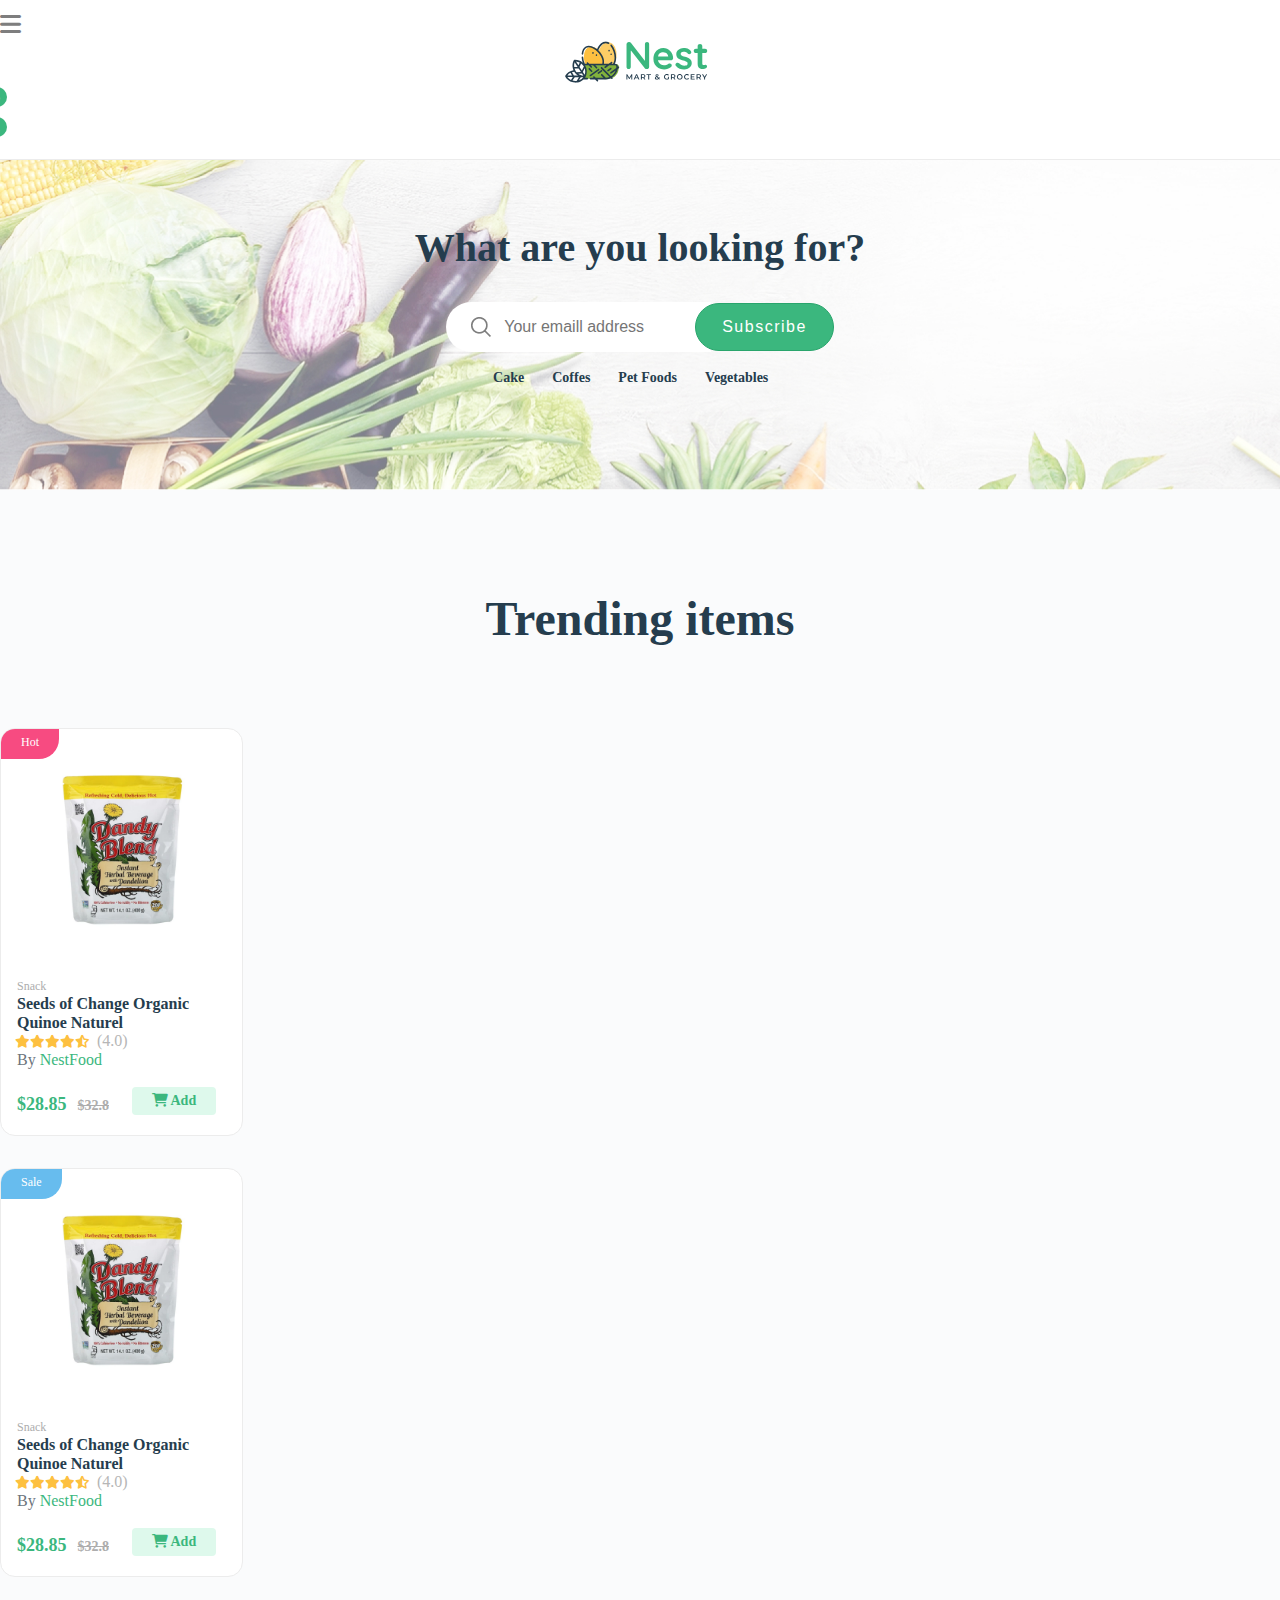
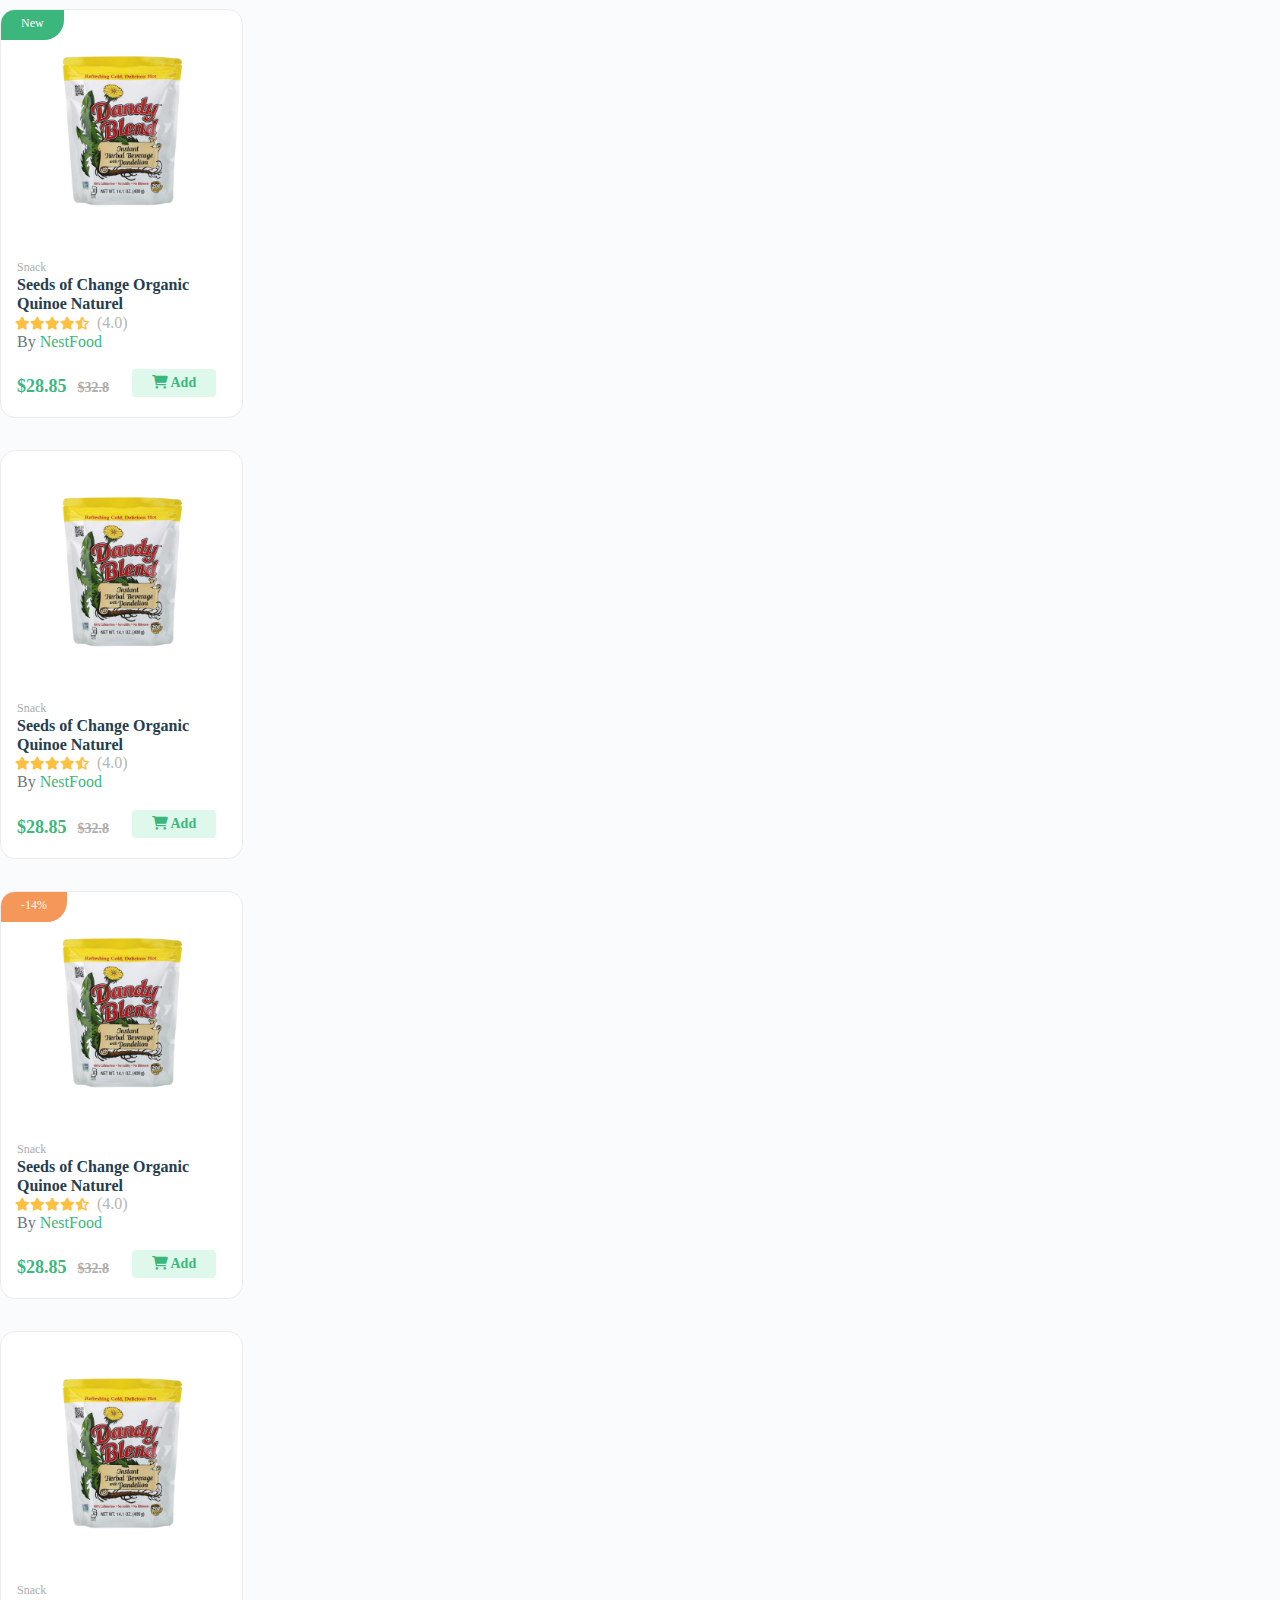
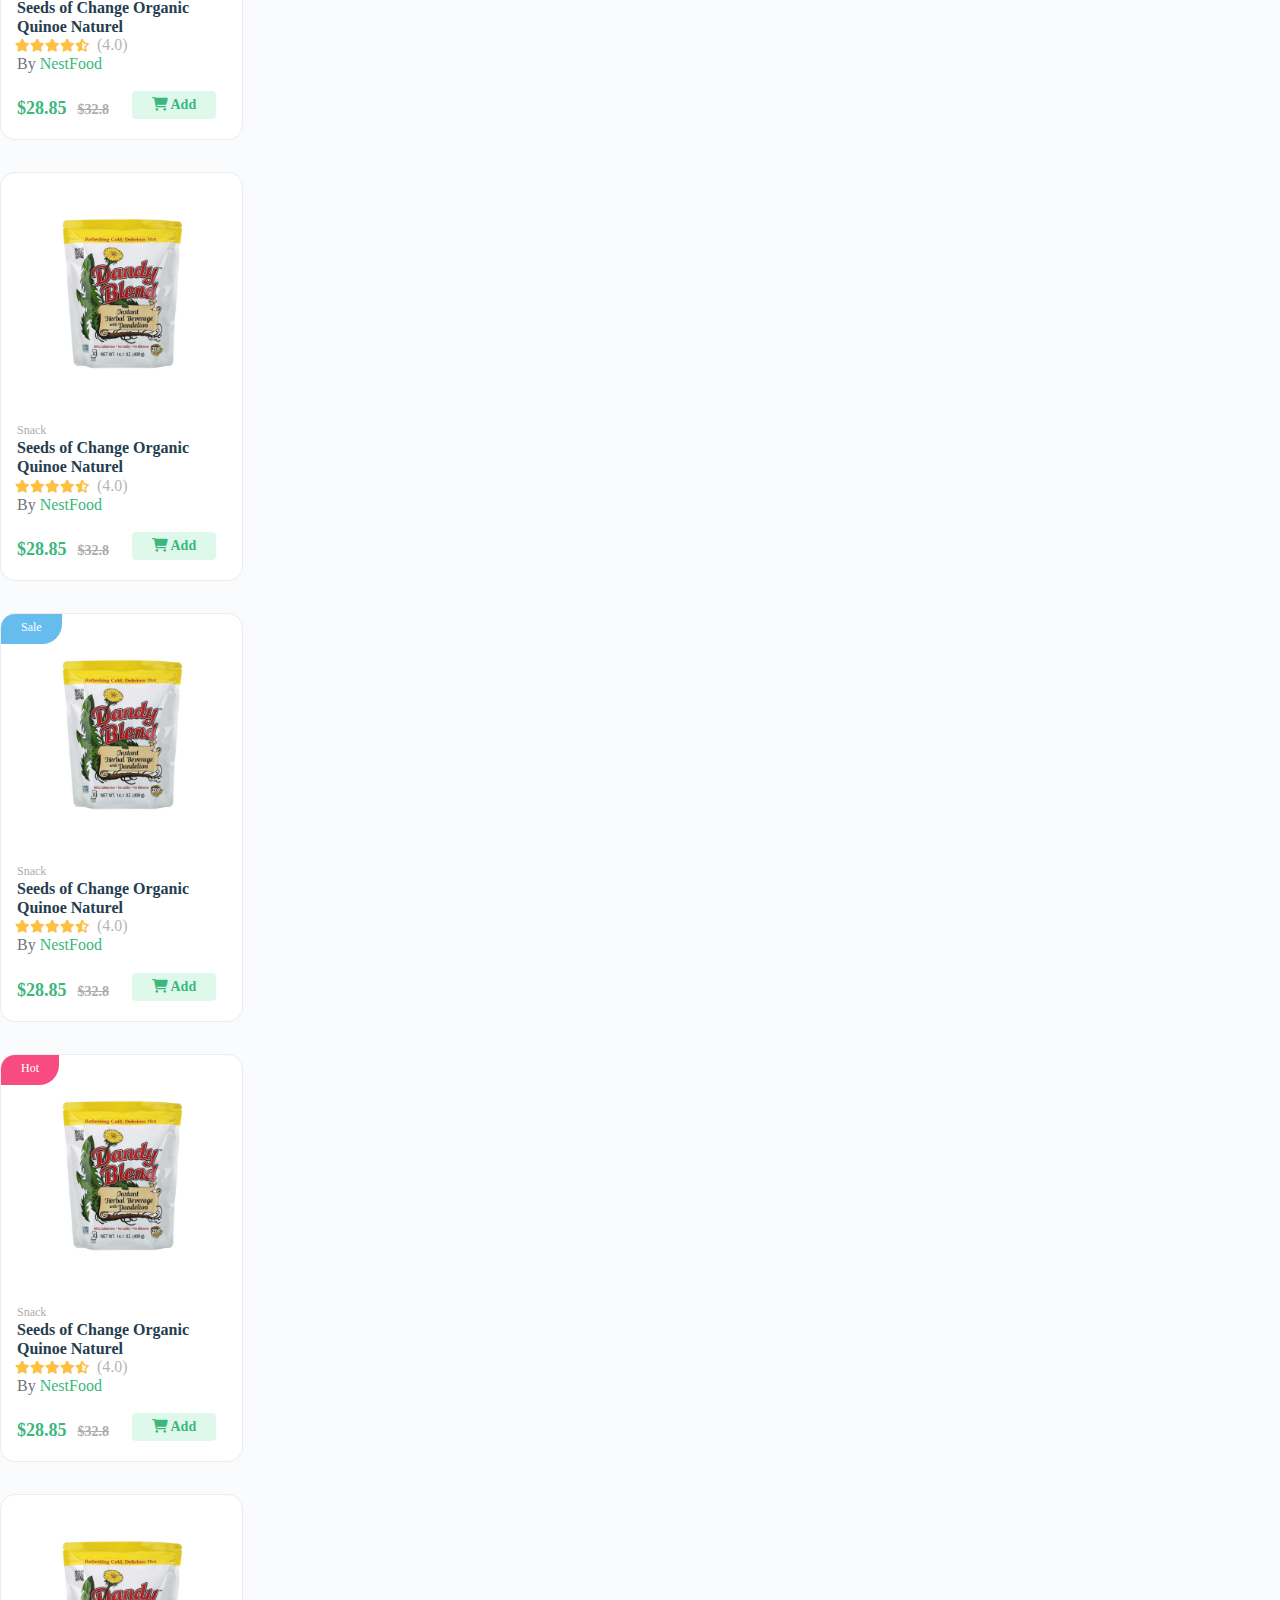
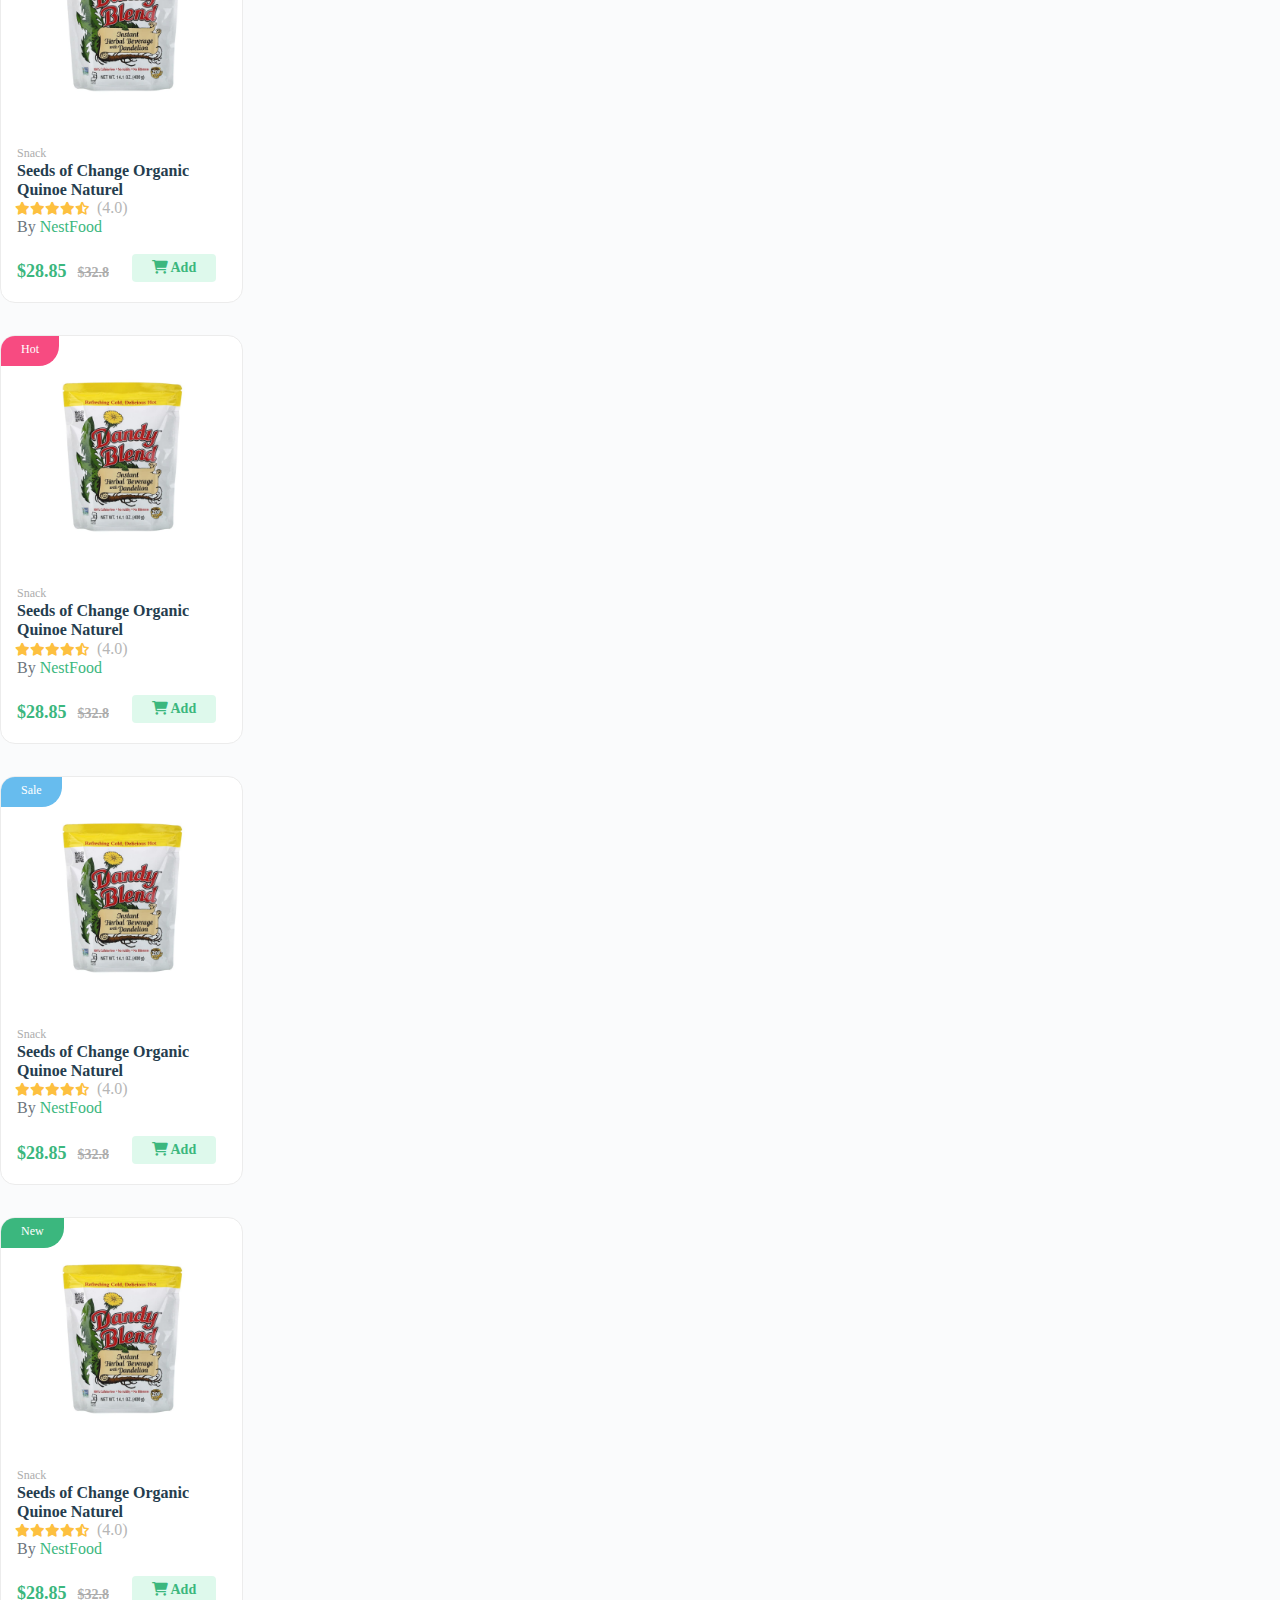
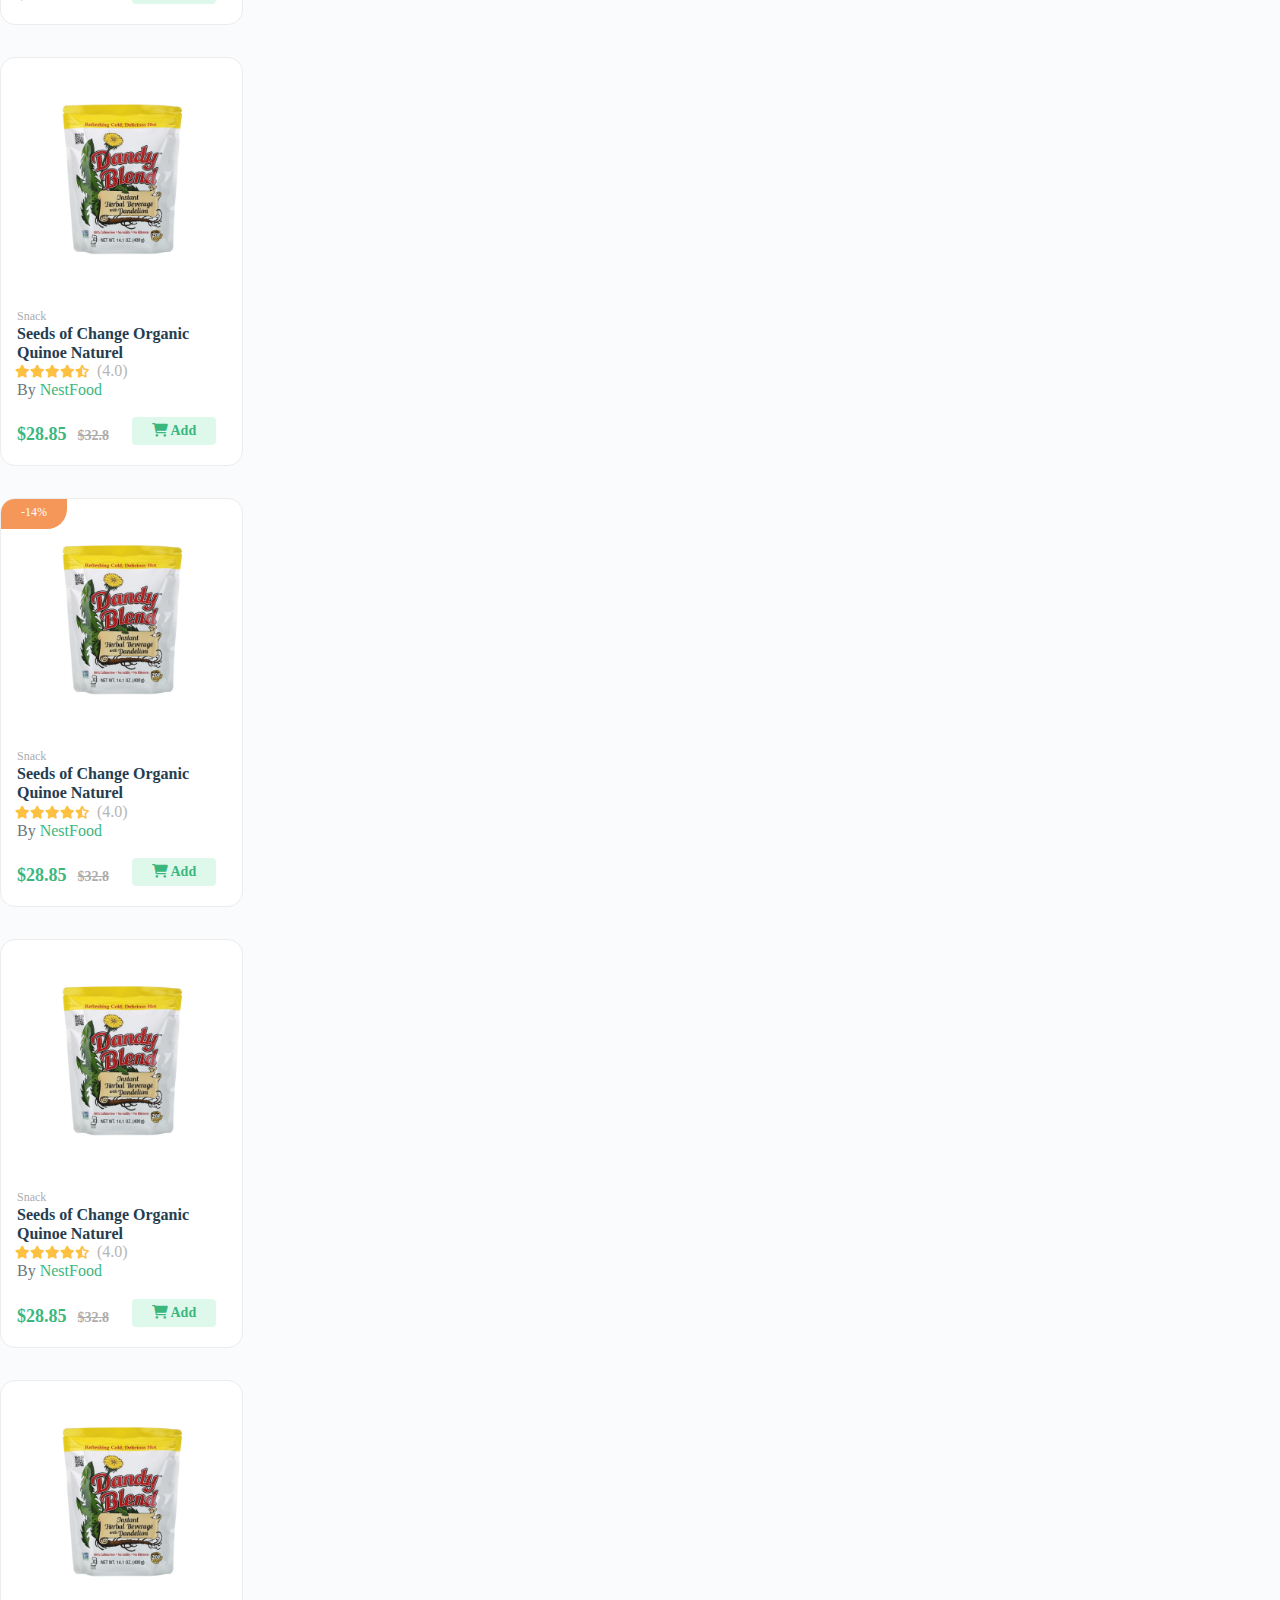
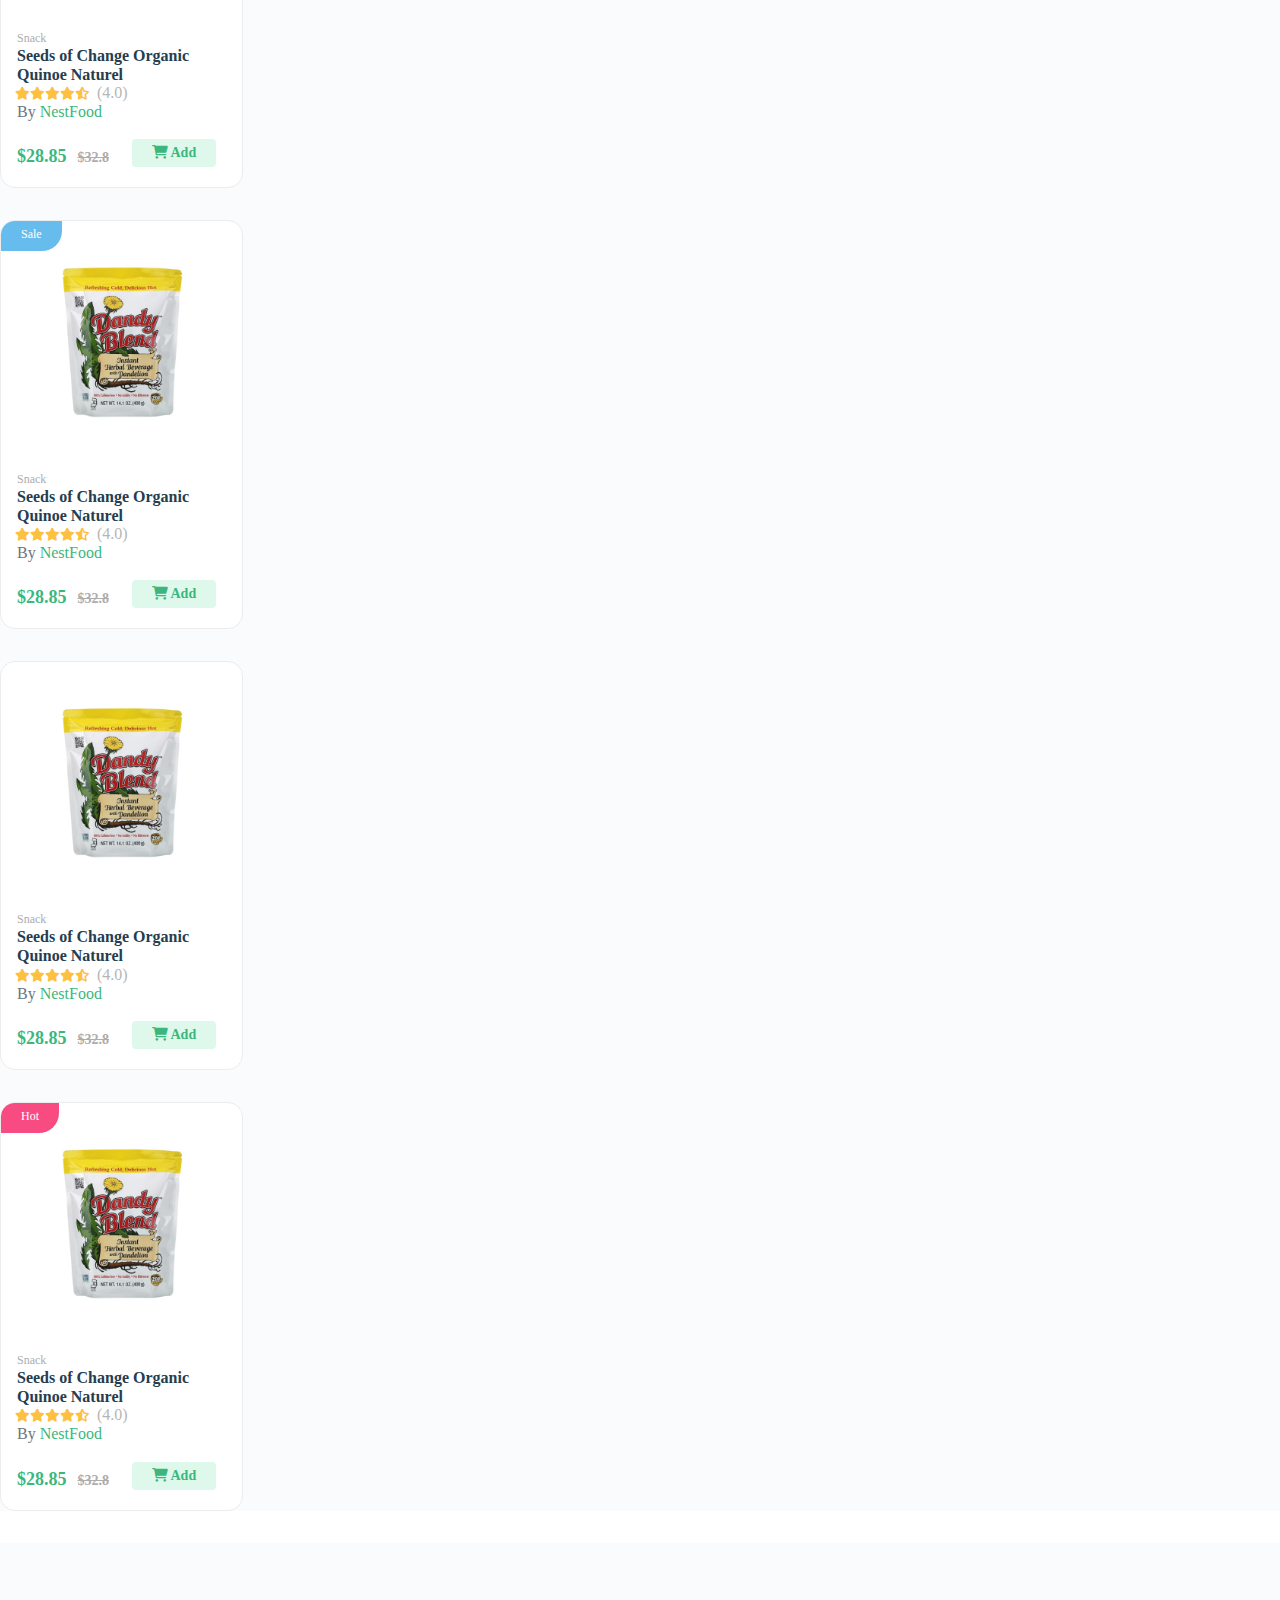
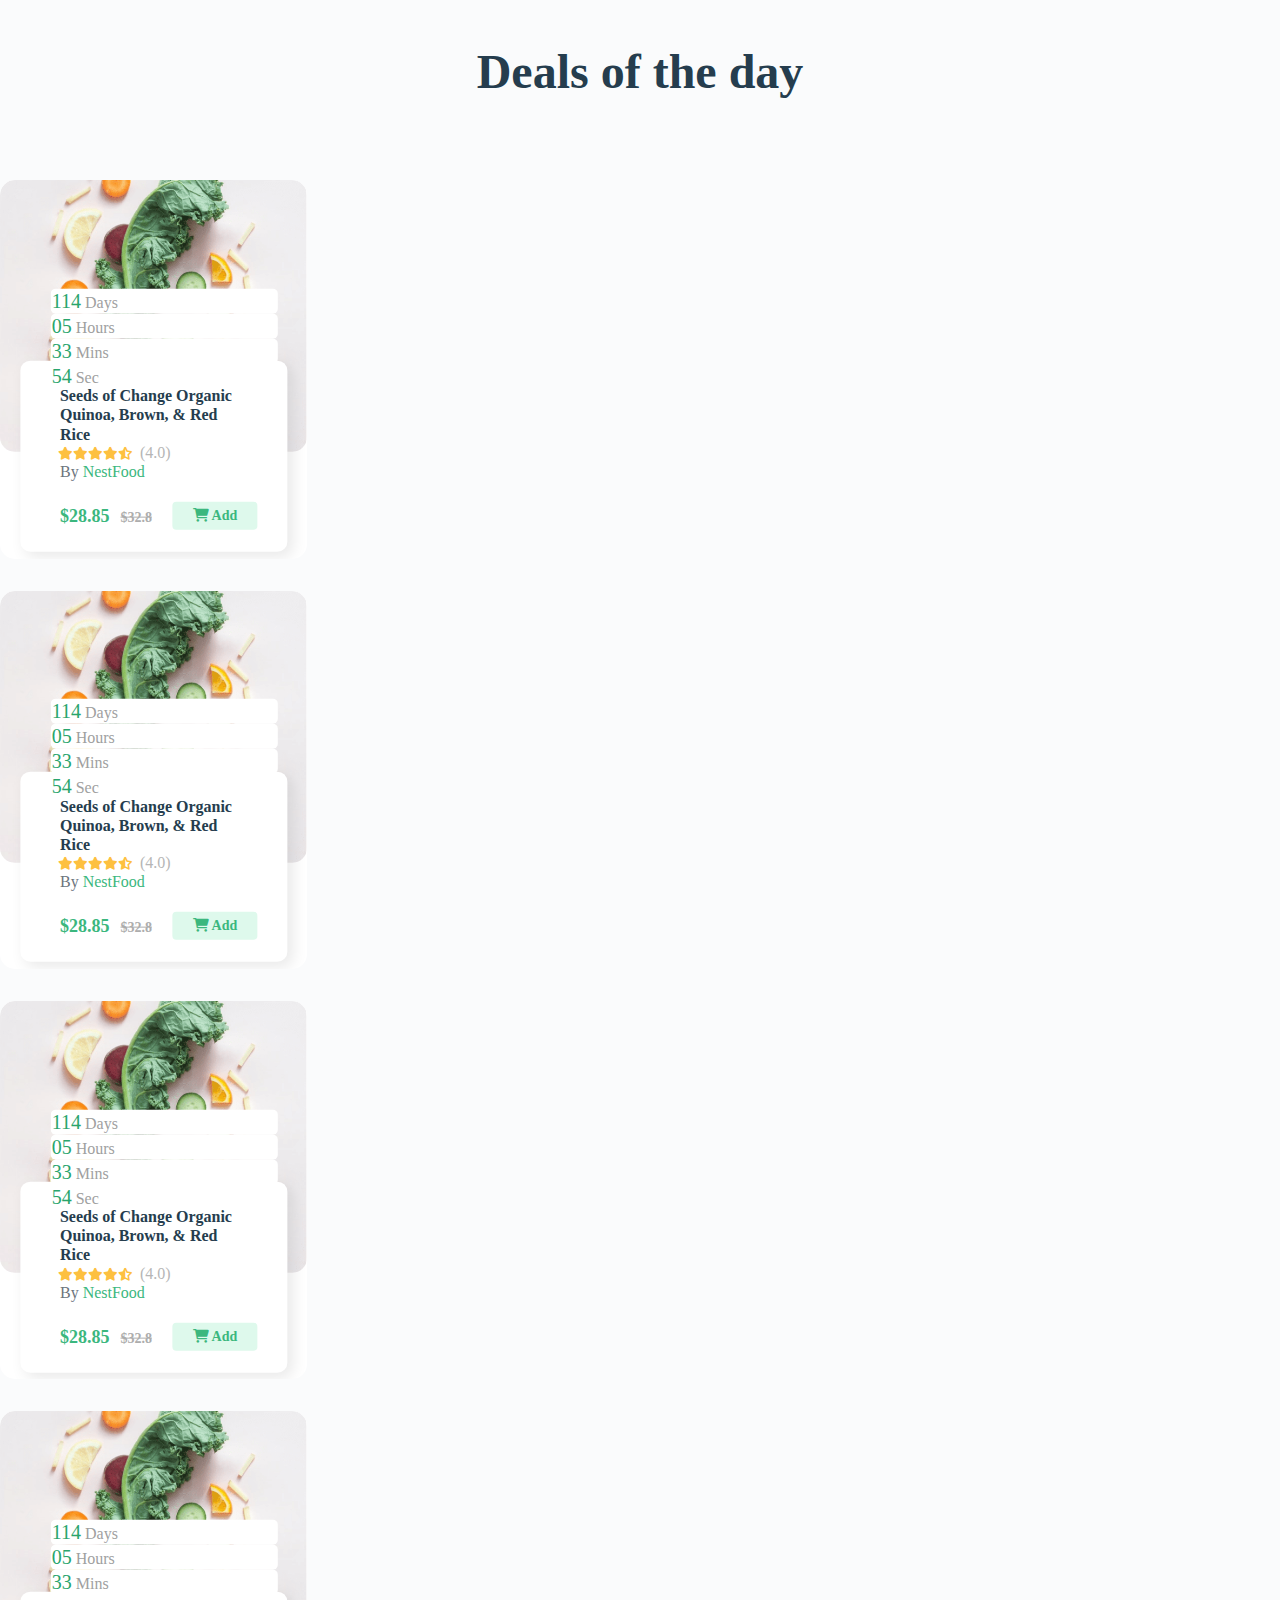
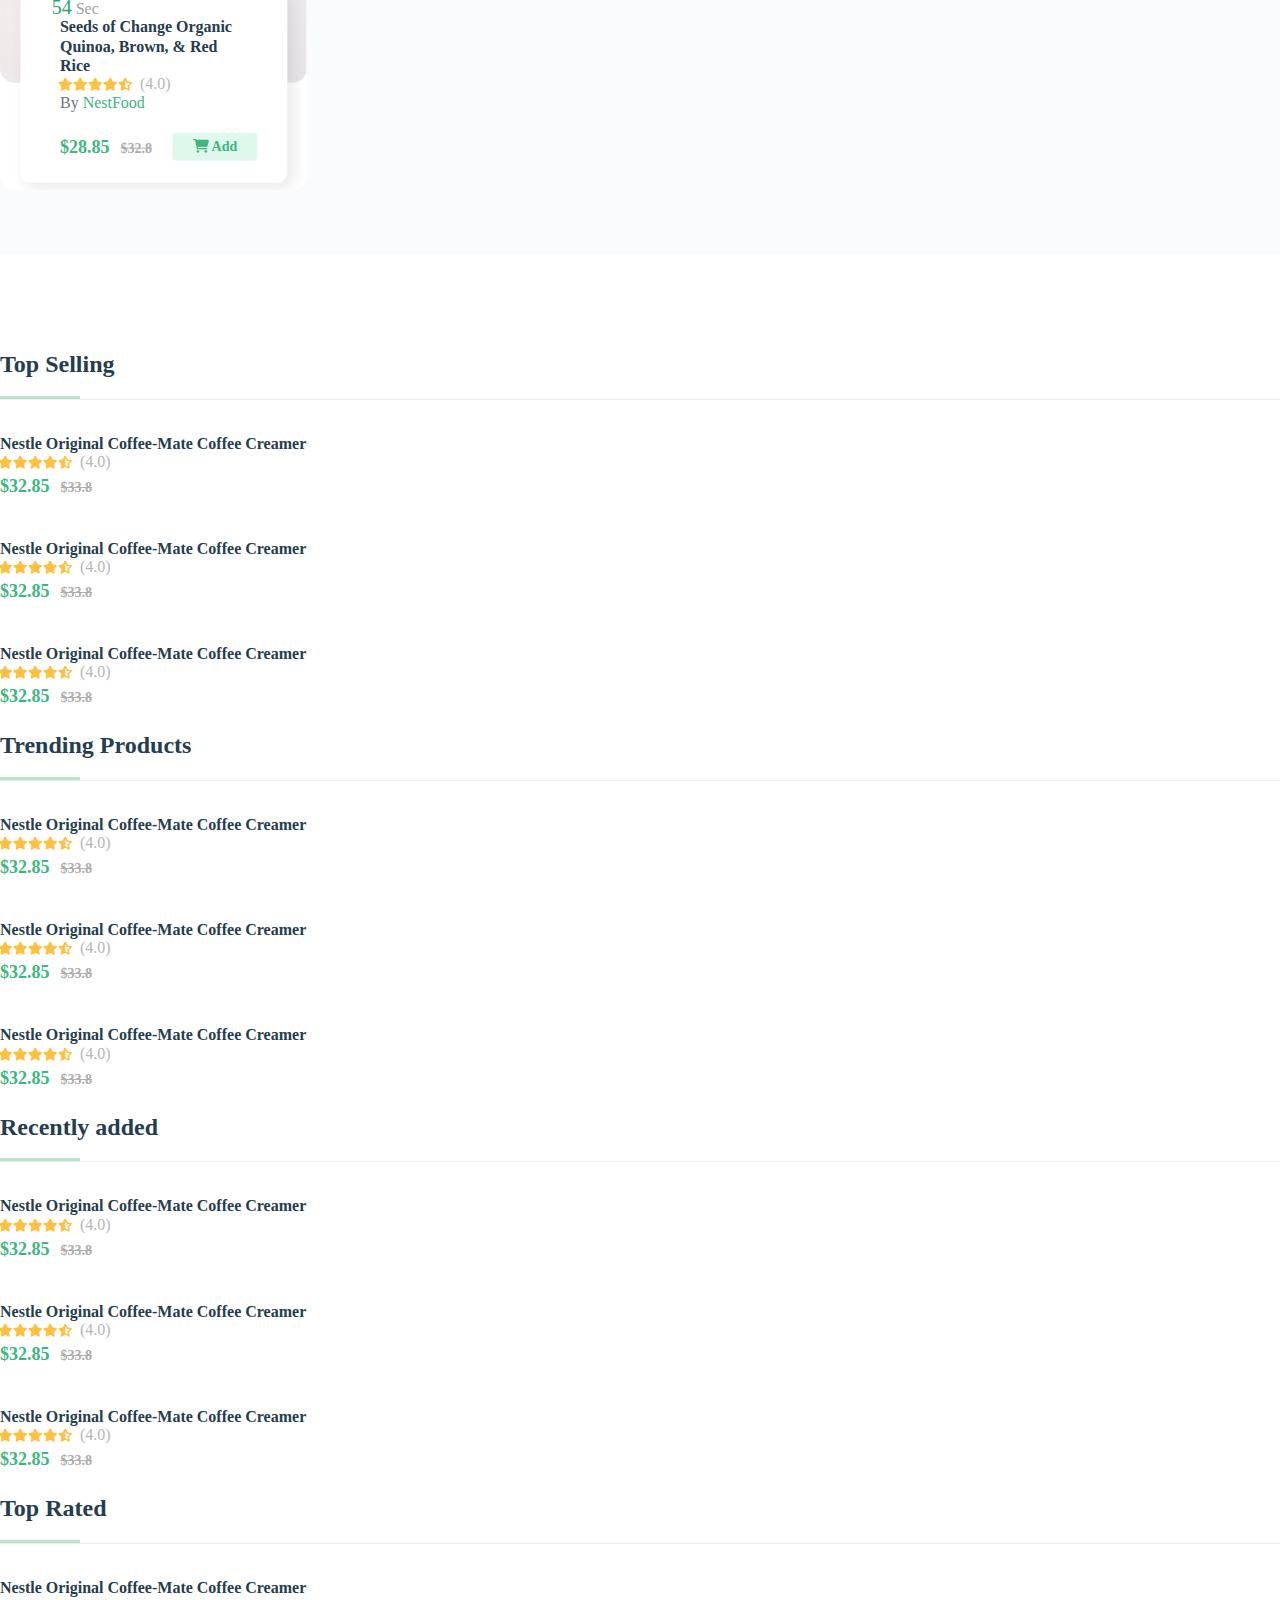
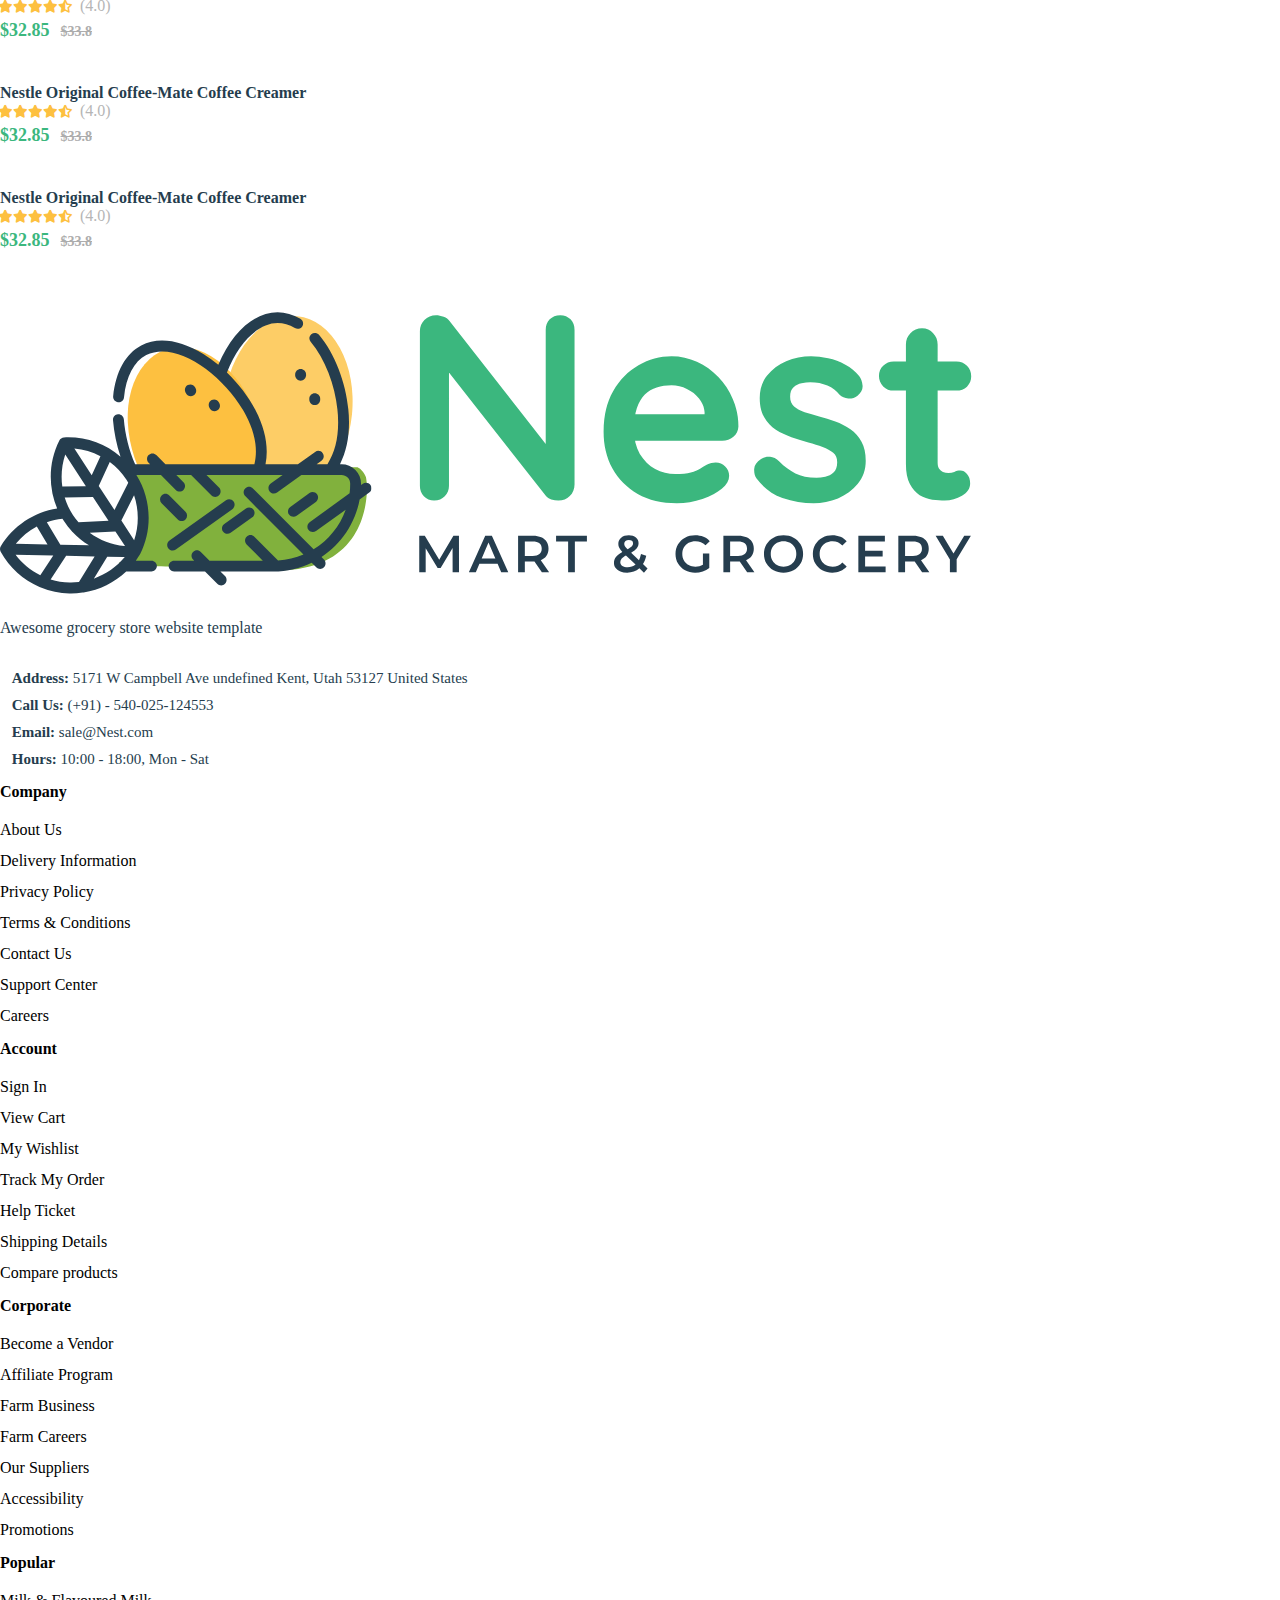
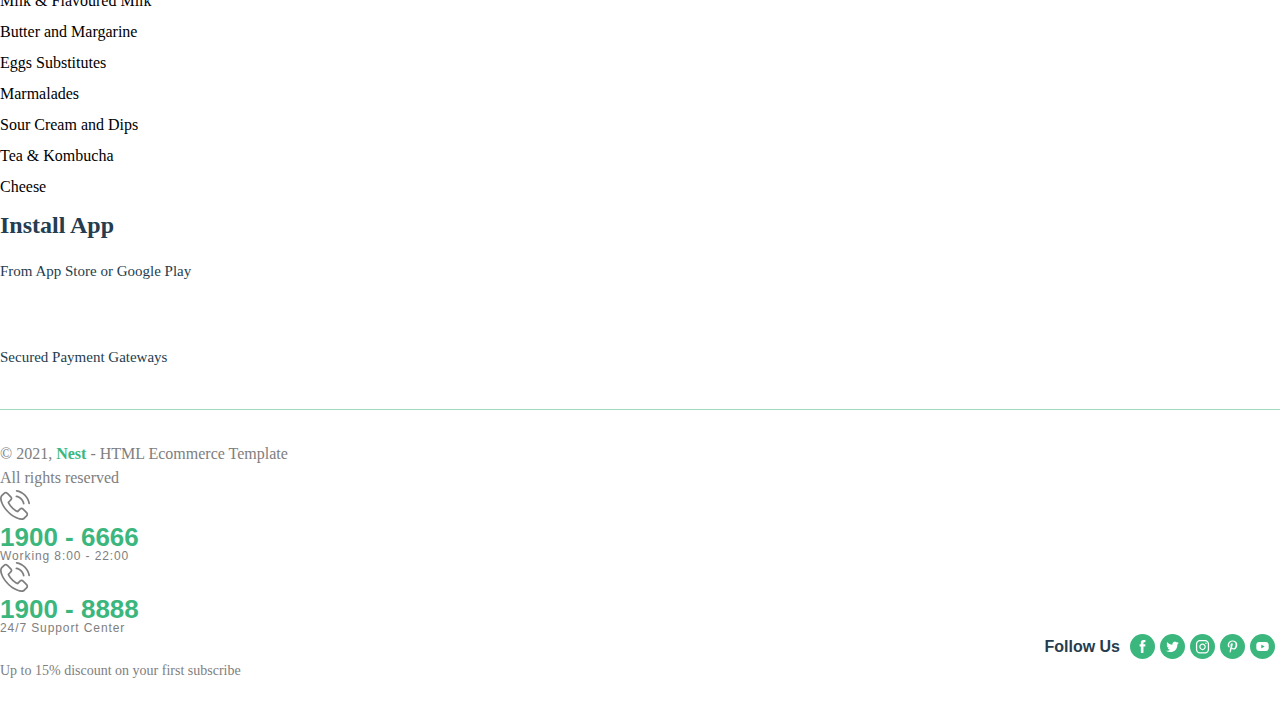
==== commit 7c5a59b9: "Index-full-ready" ====
--- a/index.html
+++ b/index.html
@@ -4,7 +4,6 @@
         <meta charset="UTF-8">
         <meta http-equiv="X-UA-Compatible" content="IE=edge">
         <meta name="viewport" content="width=device-width, initial-scale=1.0">
-
         <link
             rel="stylesheet"
             href="https://cdnjs.cloudflare.com/ajax/libs/font-awesome/6.0.0/css/all.min.css">
@@ -18,6 +17,333 @@
         <title>Nest - Multipurpose eCommerce HTML Template</title>
     </head>
     <body >
+        <div class="overlay"></div>
+        <div class="sidebar">
+            <div class="sidebar-inner">
+                <div class="top">
+                    <div class="logo">
+                        <img src="img/logo.svg" alt="">
+                    </div>
+                    <div class="close" id="btn-close-navbar">
+                        <i class="fa-solid fa-xmark"></i>
+                    </div>
+                </div>
+                <div class="bottom">
+                    <div class="search">
+                        <input type="text" placeholder="Search for items...">
+                        <i class="fa-solid fa-magnifying-glass"></i>
+                    </div>
+                    <div class="sidebar-menu">
+                        <nav>
+                            <ul class="navigation">
+                                <li class="nav-item">
+                                    <i class="fa-solid fa-angle-down"></i>
+                                    <a href="#">Home</a>
+                                    <ul class="dropdown">
+                                        <li>
+                                            <a href="#">Home 1</a>
+                                        </li>
+                                        <li>
+                                            <a href="#">Home 2</a>
+                                        </li>
+                                        <li>
+                                            <a href="#">Home 3</a>
+                                        </li>
+                                        <li>
+                                            <a href="#">Home 4</a>
+                                        </li>
+                                        <li>
+                                            <a href="#">Home 5</a>
+                                        </li>
+                                        <li>
+                                            <a href="#">Home 6</a>
+                                        </li>
+                                    </ul>
+                                </li>
+                                <li class="nav-item">
+                                    <i class="fa-solid fa-angle-down"></i>
+                                    <a href="#">Shop</a>
+                                    <ul class="dropdown">
+                                        <li>
+                                            <a href="#">Shop Grid - Right Sidebar</a>
+                                        </li>
+                                        <li>
+                                            <a href="#">Shop Grid - Left Sidebar</a>
+                                        </li>
+                                        <li>
+                                            <a href="#">Shop List - Right Sidebar</a>
+                                        </li>
+                                        <li>
+                                            <a href="#">Shop List - Left Sidebar</a>
+                                        </li>
+                                        <li>
+                                            <a href="#">Shop - Wide</a>
+                                        </li>
+                                        <li>
+                                            <i class="fa-solid fa-angle-down"></i>
+                                            <a href="#">Single Product</a>
+                                            <ul class="dropdown">
+                                                <li>
+                                                    <a href="#">Product – Right Sidebar</a>
+                                                </li>
+                                                <li>
+                                                    <a href="#">Product – Left Sidebar</a>
+                                                </li>
+                                                <li>
+                                                    <a href="#">Product – No Sidebar</a>
+                                                </li>
+                                                <li>
+                                                    <a href="#">Product – Vendor Info</a>
+                                                </li>
+                                            </ul>
+                                        </li>
+                                        <li>
+                                            <a href="#">Shop - Filter</a>
+                                        </li>
+                                        <li>
+                                            <a href="#">Shop - Wishlist</a>
+                                        </li>
+                                        <li>
+                                            <a href="#">Shop - Cart</a>
+                                        </li>
+                                        <li>
+                                            <a href="#">Shop - Checkout</a>
+                                        </li>
+                                        <li>
+                                            <a href="#">Shop - Compare</a>
+                                        </li>
+                                        <li>
+                                            <i class="fa-solid fa-angle-down"></i>
+                                            <a href="#">Shop Invoice</a>
+                                            <ul class="dropdown">
+                                                <li>
+                                                    <a href="#">Shop Invoice 1</a>
+                                                </li>
+                                                <li>
+                                                    <a href="#">Shop Invoice 2</a>
+                                                </li>
+                                                <li>
+                                                    <a href="#">Shop Invoice 3</a>
+                                                </li>
+                                                <li>
+                                                    <a href="#">Shop Invoice 4</a>
+                                                </li>
+                                                <li>
+                                                    <a href="#">Shop Invoice 5</a>
+                                                </li>
+                                                <li>
+                                                    <a href="#">Shop Invoice 6</a>
+                                                </li>
+                                            </ul>
+                                        </li>
+                                    </ul>
+                                </li>
+                                <li class="nav-item">
+                                    <i class="fa-solid fa-angle-down"></i>
+                                    <a href="#">Vendors</a>
+                                    <ul class="dropdown">
+                                        <li>
+                                            <a href="#">Vendors Grid</a>
+                                        </li>
+                                        <li>
+                                            <a href="#">Vendors List</a>
+                                        </li>
+                                        <li>
+                                            <a href="#">Vendor Details 01</a>
+                                        </li>
+                                        <li>
+                                            <a href="#">Vendor Details 02</a>
+                                        </li>
+                                        <li>
+                                            <a href="#">Vendor Dashboard</a>
+                                        </li>
+                                        <li>
+                                            <a href="#">Vendor Guide</a>
+                                        </li>
+                                    </ul>
+                                </li>
+                                <li class="nav-item">
+                                    <i class="fa-solid fa-angle-down"></i>
+                                    <a href="#">Mega Menu</a>
+                                    <ul class="dropdown">
+                                        <li>
+                                            <i class="fa-solid fa-angle-down"></i>
+                                            <a href="#">Women's Fashion</a>
+                                            <ul class="dropdown">
+                                                <li>
+                                                    <a href="#">Dresses</a>
+                                                </li>
+                                                <li>
+                                                    <a href="#">Blouses & Shirts</a>
+                                                </li>
+                                                <li>
+                                                    <a href="#">Hoodies & Sweatshirts</a>
+                                                </li>
+                                                <li>
+                                                    <a href="#">Women's Sets</a>
+                                                </li>
+                                            </ul>
+                                        </li>
+                                        <li>
+                                            <i class="fa-solid fa-angle-down"></i>
+                                            <a href="#">Men's Fashion</a>
+                                            <ul class="dropdown">
+                                                <li>
+                                                    <a href="#">Jackets</a>
+                                                </li>
+                                                <li>
+                                                    <a href="#">Casual Faux Leather</a>
+                                                </li>
+                                                <li>
+                                                    <a href="#">Genuine Leather</a>
+                                                </li>
+                                            </ul>
+                                        </li>
+                                        <li>
+                                            <i class="fa-solid fa-angle-down"></i>
+                                            <a href="#">Technology</a>
+                                            <ul class="dropdown">
+                                                <li>
+                                                    <a href="#">Gaming Laptops</a>
+                                                </li>
+                                                <li>
+                                                    <a href="#">Ultraslim Laptops</a>
+                                                </li>
+                                                <li>
+                                                    <a href="#">Tablets</a>
+                                                </li>
+                                                <li>
+                                                    <a href="#">Laptop Accessories</a>
+                                                </li>
+                                                <li>
+                                                    <a href="#">Tablet Accessories</a>
+                                                </li>
+                                            </ul>
+                                        </li>
+                                    </ul>
+                                </li>
+                                <li class="nav-item">
+                                    <i class="fa-solid fa-angle-down"></i>
+                                    <a href="#">Blog</a>
+                                    <ul class="dropdown">
+                                        <li>
+                                            <a href="#">Blog Category Grid</a>
+                                        </li>
+                                        <li>
+                                            <a href="#">Blog Category List</a>
+                                        </li>
+                                        <li>
+                                            <a href="#">Blog Category Big</a>
+                                        </li>
+                                        <li>
+                                            <a href="#">Blog Category Wide</a>
+                                        </li>
+                                        <li>
+                                            <i class="fa-solid fa-angle-down"></i>
+                                            <a href="#">Single Product Layout</a>
+                                            <ul class="dropdown">
+                                                <li>
+                                                    <a href="#">Left Sidebar</a>
+                                                </li>
+                                                <li>
+                                                    <a href="#">Right Sidebar</a>
+                                                </li>
+                                                <li>
+                                                    <a href="#">No Sidebar</a>
+                                                </li>
+                                            </ul>
+                                        </li>
+                                    </ul>
+                                </li>
+                                <li class="nav-item">
+                                    <i class="fa-solid fa-angle-down"></i>
+                                    <a href="#">Pages</a>
+                                    <ul class="dropdown">
+                                        <li>
+                                            <a href="#">About Us</a>
+                                        </li>
+                                        <li>
+                                            <a href="#">Contact</a>
+                                        </li>
+                                        <li>
+                                            <a href="#">My Account</a>
+                                        </li>
+                                        <li>
+                                            <a href="#">Login</a>
+                                        </li>
+                                        <li>
+                                            <a href="#">Register</a>
+                                        </li>
+                                        <li>
+                                            <a href="#">Purchase Guide</a>
+                                        </li>
+                                        <li>
+                                            <a href="#">Privacy Policy</a>
+                                        </li>
+                                        <li>
+                                            <a href="#">Terms of Service</a>
+                                        </li>
+                                        <li>
+                                            <a href="#">404 Page</a>
+                                        </li>
+                                    </ul>
+                                </li>
+                                <li class="nav-item">
+                                    <i class="fa-solid fa-angle-down"></i>
+                                    <a href="#">Language</a>
+                                    <ul class="dropdown">
+                                        <li>
+                                            <a href="#">English</a>
+                                        </li>
+                                        <li>
+                                            <a href="#">French</a>
+                                        </li>
+                                        <li>
+                                            <a href="#">German</a>
+                                        </li>
+                                        <li>
+                                            <a href="#">Spanish</a>
+                                        </li>
+                                    </ul>
+                                </li>
+                            </ul>
+                        </nav>
+                    </div>
+                    <div class="info">
+                        <a href="#">
+                            <i class="fa-solid fa-location-dot"></i>
+                            Our location
+                        </a>
+                        <a href="#">
+                            <i class="fa-regular fa-user"></i>
+                            Log In / Sign Up
+                        </a>
+                        <a href="#">
+                            <i class="fa-solid fa-headphones"></i>
+                            (+01) - 2345 - 6789
+                        </a>
+                    </div>
+                    <div class="socials">
+                        <h6>Follow Us</h6>
+                        <a href="#">
+                            <img src="img/icon-facebook-white.svg" alt="">
+                        </a>
+                        <a href="#">
+                            <img src="img/icon-twitter-white.svg" alt="">
+                        </a>
+                        <a href="#">
+                            <img src="img/icon-instagram-white.svg" alt="">
+                        </a>
+                        <a href="#">
+                            <img src="img/icon-pinterest-white.svg" alt="">
+                        </a>
+                        <a href="#">
+                            <img src="img/icon-youtube-white.svg" alt="">
+                        </a>
+                    </div>
+                </div>
+            </div>
+        </div>
         <header>
             <!-- header desktop -->
             <div class="header-desktop  d-md-block tablet">
@@ -132,7 +458,9 @@
                                             <span class="count">6</span>
                                         </a>
                                         <a href="#" class="atext">
-                                            <span class="text">Wishlist</span></a>
+                                            <span class="text">Wishlist</span>
+                                        </a>
+
                                     </div>
                                     <div class="list  col-md-2">
                                         <a href="#">
@@ -140,7 +468,48 @@
                                             <span class="count">2</span>
                                         </a>
                                         <a href="#" class="atext">
-                                            <span class="text">Cart</span></a>
+                                            <span class="text">Cart</span>
+                                        </a>
+
+                                        <div class="cart">
+                                            <ul>
+                                                <li>
+                                                    <img src="img/thumbnail-2.jpg" alt="">
+                                                    <div class="description">
+                                                        <div class="name">Daisy Casual Bag</div>
+                                                        <div class="price">
+                                                            <span class="quantity">1</span>
+                                                            ×
+                                                            <span class="amount">$3200.00</span>
+                                                        </div>
+                                                    </div>
+                                                    <i class="fa-solid fa-xmark"></i>
+                                                </li>
+                                                <li>
+                                                    <img src="img/thumbnail-2.jpg" alt="">
+                                                    <div class="description">
+                                                        <div class="name">Daisy Casual Bag</div>
+                                                        <div class="price">
+                                                            <span class="quantity">1</span>
+                                                            ×
+                                                            <span class="amount">$3200.00</span>
+                                                        </div>
+                                                    </div>
+                                                    <i class="fa-solid fa-xmark"></i>
+                                                </li>
+                                            </ul>
+                                            <div class="cart-footer">
+                                                <div class="total">
+                                                    <p class="text">Total</p>
+                                                    <p class="price">$4000.00</p>
+                                                </div>
+                                                <div class="buttons">
+                                                    <button class="btn-cart" type="button">View cart</button>
+                                                    <button class="btn-checkout" type="button">Checkout</button>
+                                                </div>
+                                            </div>
+                                        </div>
+
                                     </div>
                                     <div class="list  col-md-2">
                                         <a href="#">
@@ -148,7 +517,36 @@
 
                                         </a>
                                         <a href="#" class="atext">
-                                            <span class="text">Account</span></a>
+                                            <span class="text">Account</span>
+                                        </a>
+                                        <div class="account-dropdown">
+                                            <ul>
+                                                <li>
+                                                    <i class="fa-regular fa-user"></i>
+                                                    My Account
+                                                </li>
+                                                <li>
+                                                    <i class="fa-solid fa-location-dot"></i>
+                                                    Order Tracking
+                                                </li>
+                                                <li>
+                                                    <i class="fa-solid fa-tag"></i>
+                                                    My Voucher
+                                                </li>
+                                                <li>
+                                                    <i class="fa-regular fa-heart"></i>
+                                                    My Wishlist
+                                                </li>
+                                                <li>
+                                                    <i class="fa-solid fa-sliders"></i>
+                                                    Settings
+                                                </li>
+                                                <li>
+                                                    <i class="fa-solid fa-arrow-right-from-bracket"></i>
+                                                    Sign out
+                                                </li>
+                                            </ul>
+                                        </div>
                                     </div>
 
                                 </div>
@@ -420,7 +818,7 @@
                 <div class="container-fluid">
                     <div class="row align-items-center justify-content-between ">
                         <div class="left col-2">
-                            <i class="fa-solid fa-bars"></i>
+                            <i id="btn-open-navbar" class="fa-solid fa-bars"></i>
                         </div>
                         <div class="center col-6">
                             <img src="./img/logo.svg" alt="">
@@ -1356,29 +1754,29 @@
                 <h1 class="deals-text text-center">Deals of the day</h1>
                 <div class="container-fluid">
                     <div class="row product-grid justify-content-between">
-                        <div class="product-cart pro-cart-mobil col-md-2 col-6x">
+                        <div class="product-cart pro-cart-mobil col-md-3x col-6x">
                             <div class="pro-top">
                                 <img class="image-front" src="./img/banner-5.png" alt="">
                             </div>
                             <div class="pro-bottom pro-bottom-mobil">
                                 <div class="row pro-clock justify-content-between text-center">
-                                    <div class="col-md-2 col-2 clock-item">
+                                    <div class="col-md-2  clock-item">
                                         <span class="clock-item-num">114</span>
                                         <span class="clock-item-text">Days</span>
                                     </div>
                                     <div class=" col-md-2 clock-item">
-                                        <span class="clock-item-num" >05</span>
+                                        <span class="clock-item-num">05</span>
                                         <span class="clock-item-text">Hours</span>
                                     </div>
                                     <div class="col-md-2 clock-item">
-                                        <span class="clock-item-num" >33</span>
+                                        <span class="clock-item-num">33</span>
                                         <span class="clock-item-text">Mins</span>
                                     </div>
                                     <div class="col-md-2 clock-item">
                                         <span class="clock-item-num">54</span>
                                         <span class="clock-item-text">Sec</span>
                                     </div>
-                                    
+
                                 </div>
                                 <h2 class="pro-name">
                                     <a href="">Seeds of Change Organic Quinoa, Brown, & Red Rice</a>
@@ -1405,15 +1803,755 @@
                                     <a href="">Add</a>
                                 </div>
                             </div>
-                            
-                            
-                        </div>
+
+                        </div>
+                        <div class="product-cart pro-cart-mobil col-md-3x col-6x">
+                            <div class="pro-top">
+                                <img class="image-front" src="./img/banner-5.png" alt="">
+                            </div>
+                            <div class="pro-bottom pro-bottom-mobil">
+                                <div class="row pro-clock justify-content-between text-center">
+                                    <div class="col-md-2  clock-item">
+                                        <span class="clock-item-num">114</span>
+                                        <span class="clock-item-text">Days</span>
+                                    </div>
+                                    <div class=" col-md-2 clock-item">
+                                        <span class="clock-item-num">05</span>
+                                        <span class="clock-item-text">Hours</span>
+                                    </div>
+                                    <div class="col-md-2 clock-item">
+                                        <span class="clock-item-num">33</span>
+                                        <span class="clock-item-text">Mins</span>
+                                    </div>
+                                    <div class="col-md-2 clock-item">
+                                        <span class="clock-item-num">54</span>
+                                        <span class="clock-item-text">Sec</span>
+                                    </div>
+
+                                </div>
+                                <h2 class="pro-name">
+                                    <a href="">Seeds of Change Organic Quinoa, Brown, & Red Rice</a>
+                                </h2>
+                                <div class="product-rate">
+                                    <i class="fa-solid fa-star"></i>
+                                    <i class="fa-solid fa-star"></i>
+                                    <i class="fa-solid fa-star"></i>
+                                    <i class="fa-solid fa-star"></i>
+                                    <i class="fa-solid fa-star-half-stroke"></i>
+                                    <span>(4.0)</span>
+                                </div>
+                                <div class="pro-by">
+                                    <span>By<a href="">
+                                            NestFood</a>
+                                    </span>
+                                </div>
+                                <div class="pro-price">
+                                    <span class="new-price">$28.85</span>
+                                    <span class="old-price">$32.8</span>
+                                </div>
+                                <div class="add-cart">
+                                    <i class="fa-solid fa-cart-shopping"></i>
+                                    <a href="">Add</a>
+                                </div>
+                            </div>
+
+                        </div>
+                        <div class="product-cart pro-cart-mobil col-md-3x col-6x">
+                            <div class="pro-top">
+                                <img class="image-front" src="./img/banner-5.png" alt="">
+                            </div>
+                            <div class="pro-bottom pro-bottom-mobil">
+                                <div class="row pro-clock justify-content-between text-center">
+                                    <div class="col-md-2  clock-item">
+                                        <span class="clock-item-num">114</span>
+                                        <span class="clock-item-text">Days</span>
+                                    </div>
+                                    <div class=" col-md-2 clock-item">
+                                        <span class="clock-item-num">05</span>
+                                        <span class="clock-item-text">Hours</span>
+                                    </div>
+                                    <div class="col-md-2 clock-item">
+                                        <span class="clock-item-num">33</span>
+                                        <span class="clock-item-text">Mins</span>
+                                    </div>
+                                    <div class="col-md-2 clock-item">
+                                        <span class="clock-item-num">54</span>
+                                        <span class="clock-item-text">Sec</span>
+                                    </div>
+
+                                </div>
+                                <h2 class="pro-name">
+                                    <a href="">Seeds of Change Organic Quinoa, Brown, & Red Rice</a>
+                                </h2>
+                                <div class="product-rate">
+                                    <i class="fa-solid fa-star"></i>
+                                    <i class="fa-solid fa-star"></i>
+                                    <i class="fa-solid fa-star"></i>
+                                    <i class="fa-solid fa-star"></i>
+                                    <i class="fa-solid fa-star-half-stroke"></i>
+                                    <span>(4.0)</span>
+                                </div>
+                                <div class="pro-by">
+                                    <span>By<a href="">
+                                            NestFood</a>
+                                    </span>
+                                </div>
+                                <div class="pro-price">
+                                    <span class="new-price">$28.85</span>
+                                    <span class="old-price">$32.8</span>
+                                </div>
+                                <div class="add-cart">
+                                    <i class="fa-solid fa-cart-shopping"></i>
+                                    <a href="">Add</a>
+                                </div>
+                            </div>
+
+                        </div>
+                        <div class="product-cart pro-cart-mobil col-md-3x col-6x">
+                            <div class="pro-top">
+                                <img class="image-front" src="./img/banner-5.png" alt="">
+                            </div>
+                            <div class="pro-bottom pro-bottom-mobil">
+                                <div class="row pro-clock justify-content-between text-center">
+                                    <div class="col-md-2  clock-item">
+                                        <span class="clock-item-num">114</span>
+                                        <span class="clock-item-text">Days</span>
+                                    </div>
+                                    <div class=" col-md-2 clock-item">
+                                        <span class="clock-item-num">05</span>
+                                        <span class="clock-item-text">Hours</span>
+                                    </div>
+                                    <div class="col-md-2 clock-item">
+                                        <span class="clock-item-num">33</span>
+                                        <span class="clock-item-text">Mins</span>
+                                    </div>
+                                    <div class="col-md-2 clock-item">
+                                        <span class="clock-item-num">54</span>
+                                        <span class="clock-item-text">Sec</span>
+                                    </div>
+
+                                </div>
+                                <h2 class="pro-name">
+                                    <a href="">Seeds of Change Organic Quinoa, Brown, & Red Rice</a>
+                                </h2>
+                                <div class="product-rate">
+                                    <i class="fa-solid fa-star"></i>
+                                    <i class="fa-solid fa-star"></i>
+                                    <i class="fa-solid fa-star"></i>
+                                    <i class="fa-solid fa-star"></i>
+                                    <i class="fa-solid fa-star-half-stroke"></i>
+                                    <span>(4.0)</span>
+                                </div>
+                                <div class="pro-by">
+                                    <span>By<a href="">
+                                            NestFood</a>
+                                    </span>
+                                </div>
+                                <div class="pro-price">
+                                    <span class="new-price">$28.85</span>
+                                    <span class="old-price">$32.8</span>
+                                </div>
+                                <div class="add-cart">
+                                    <i class="fa-solid fa-cart-shopping"></i>
+                                    <a href="">Add</a>
+                                </div>
+                            </div>
+
+                        </div>
+
                     </div>
                 </div>
             </div>
-            
 
         </section>
+        <footer>
+            <div class="container-fluid">
+                <div class="footer-top">
+                    <div class="container-fluid">
+                        <div class="row align-items-center justify-content-between">
+                            <div class="footer-card col-md-3 justify-content-between">
+                                <div class="footer-card-top">
+                                    <h4 class="footer-card-top-title">
+                                        Top Selling
+                                    </h4>
+                                </div>
+                                <div class="footer-card-bottom ">
+                                    <div class="footer-card-bottom-box">
+                                        <div class="row align-items-center">
+                                            <div class="col-md-4 col-4 footer-card-bottom-box-left">
+                                                <img src="./img/thumbnail-1.jpg" alt="">
+                                            </div>
+                                            <div class="col-md-8 col-8 footer-card-bottom-box-right">
+                                                <h2 class="pro-name">
+                                                    <a href="">Nestle Original Coffee-Mate Coffee Creamer</a>
+                                                </h2>
+                                                <div class="product-rate">
+                                                    <i class="fa-solid fa-star"></i>
+                                                    <i class="fa-solid fa-star"></i>
+                                                    <i class="fa-solid fa-star"></i>
+                                                    <i class="fa-solid fa-star"></i>
+                                                    <i class="fa-solid fa-star-half-stroke"></i>
+                                                    <span>(4.0)</span>
+                                                </div>
+
+                                                <div class="pro-price">
+                                                    <span class="new-price">$32.85</span>
+                                                    <span class="old-price">$33.8</span>
+                                                </div>
+
+                                            </div>
+                                        </div>
+
+                                    </div>
+                                    <div class="footer-card-bottom-box">
+                                        <div class="row align-items-center">
+                                            <div class="col-md-4 col-4 footer-card-bottom-box-left">
+                                                <img src="./img/thumbnail-1.jpg" alt="">
+                                            </div>
+                                            <div class="col-md-8 col-8 footer-card-bottom-box-right">
+                                                <h2 class="pro-name">
+                                                    <a href="">Nestle Original Coffee-Mate Coffee Creamer</a>
+                                                </h2>
+                                                <div class="product-rate">
+                                                    <i class="fa-solid fa-star"></i>
+                                                    <i class="fa-solid fa-star"></i>
+                                                    <i class="fa-solid fa-star"></i>
+                                                    <i class="fa-solid fa-star"></i>
+                                                    <i class="fa-solid fa-star-half-stroke"></i>
+                                                    <span>(4.0)</span>
+                                                </div>
+
+                                                <div class="pro-price">
+                                                    <span class="new-price">$32.85</span>
+                                                    <span class="old-price">$33.8</span>
+                                                </div>
+
+                                            </div>
+                                        </div>
+
+                                    </div>
+                                    <div class="footer-card-bottom-box">
+                                        <div class="row align-items-center">
+                                            <div class="col-md-4 col-4 footer-card-bottom-box-left">
+                                                <img src="./img/thumbnail-1.jpg" alt="">
+                                            </div>
+                                            <div class="col-md-8 col-8 footer-card-bottom-box-right">
+                                                <h2 class="pro-name">
+                                                    <a href="">Nestle Original Coffee-Mate Coffee Creamer</a>
+                                                </h2>
+                                                <div class="product-rate">
+                                                    <i class="fa-solid fa-star"></i>
+                                                    <i class="fa-solid fa-star"></i>
+                                                    <i class="fa-solid fa-star"></i>
+                                                    <i class="fa-solid fa-star"></i>
+                                                    <i class="fa-solid fa-star-half-stroke"></i>
+                                                    <span>(4.0)</span>
+                                                </div>
+
+                                                <div class="pro-price">
+                                                    <span class="new-price">$32.85</span>
+                                                    <span class="old-price">$33.8</span>
+                                                </div>
+
+                                            </div>
+                                        </div>
+
+                                    </div>
+
+                                </div>
+                            </div>
+                            <div class="footer-card col-md-3 justify-content-between">
+                                <div class="footer-card-top">
+                                    <h4 class="footer-card-top-title">
+                                        Trending Products
+                                    </h4>
+                                </div>
+                                <div class="footer-card-bottom ">
+                                    <div class="footer-card-bottom-box">
+                                        <div class="row align-items-center">
+                                            <div class="col-md-4 col-4 footer-card-bottom-box-left">
+                                                <img src="./img/thumbnail-1.jpg" alt="">
+                                            </div>
+                                            <div class="col-md-8 col-8 footer-card-bottom-box-right">
+                                                <h2 class="pro-name">
+                                                    <a href="">Nestle Original Coffee-Mate Coffee Creamer</a>
+                                                </h2>
+                                                <div class="product-rate">
+                                                    <i class="fa-solid fa-star"></i>
+                                                    <i class="fa-solid fa-star"></i>
+                                                    <i class="fa-solid fa-star"></i>
+                                                    <i class="fa-solid fa-star"></i>
+                                                    <i class="fa-solid fa-star-half-stroke"></i>
+                                                    <span>(4.0)</span>
+                                                </div>
+
+                                                <div class="pro-price">
+                                                    <span class="new-price">$32.85</span>
+                                                    <span class="old-price">$33.8</span>
+                                                </div>
+
+                                            </div>
+                                        </div>
+
+                                    </div>
+                                    <div class="footer-card-bottom-box">
+                                        <div class="row align-items-center">
+                                            <div class="col-md-4 col-4 footer-card-bottom-box-left">
+                                                <img src="./img/thumbnail-1.jpg" alt="">
+                                            </div>
+                                            <div class="col-md-8 col-8 footer-card-bottom-box-right">
+                                                <h2 class="pro-name">
+                                                    <a href="">Nestle Original Coffee-Mate Coffee Creamer</a>
+                                                </h2>
+                                                <div class="product-rate">
+                                                    <i class="fa-solid fa-star"></i>
+                                                    <i class="fa-solid fa-star"></i>
+                                                    <i class="fa-solid fa-star"></i>
+                                                    <i class="fa-solid fa-star"></i>
+                                                    <i class="fa-solid fa-star-half-stroke"></i>
+                                                    <span>(4.0)</span>
+                                                </div>
+
+                                                <div class="pro-price">
+                                                    <span class="new-price">$32.85</span>
+                                                    <span class="old-price">$33.8</span>
+                                                </div>
+
+                                            </div>
+                                        </div>
+
+                                    </div>
+                                    <div class="footer-card-bottom-box">
+                                        <div class="row align-items-center">
+                                            <div class="col-md-4 col-4 footer-card-bottom-box-left">
+                                                <img src="./img/thumbnail-1.jpg" alt="">
+                                            </div>
+                                            <div class="col-md-8 col-8 footer-card-bottom-box-right">
+                                                <h2 class="pro-name">
+                                                    <a href="">Nestle Original Coffee-Mate Coffee Creamer</a>
+                                                </h2>
+                                                <div class="product-rate">
+                                                    <i class="fa-solid fa-star"></i>
+                                                    <i class="fa-solid fa-star"></i>
+                                                    <i class="fa-solid fa-star"></i>
+                                                    <i class="fa-solid fa-star"></i>
+                                                    <i class="fa-solid fa-star-half-stroke"></i>
+                                                    <span>(4.0)</span>
+                                                </div>
+
+                                                <div class="pro-price">
+                                                    <span class="new-price">$32.85</span>
+                                                    <span class="old-price">$33.8</span>
+                                                </div>
+
+                                            </div>
+                                        </div>
+
+                                    </div>
+
+                                </div>
+                            </div>
+                            <div class="footer-card col-md-3 justify-content-between">
+                                <div class="footer-card-top">
+                                    <h4 class="footer-card-top-title">
+                                        Recently added
+                                    </h4>
+                                </div>
+                                <div class="footer-card-bottom ">
+                                    <div class="footer-card-bottom-box">
+                                        <div class="row align-items-center">
+                                            <div class="col-md-4 col-4 footer-card-bottom-box-left">
+                                                <img src="./img/thumbnail-1.jpg" alt="">
+                                            </div>
+                                            <div class="col-md-8 col-8 footer-card-bottom-box-right">
+                                                <h2 class="pro-name">
+                                                    <a href="">Nestle Original Coffee-Mate Coffee Creamer</a>
+                                                </h2>
+                                                <div class="product-rate">
+                                                    <i class="fa-solid fa-star"></i>
+                                                    <i class="fa-solid fa-star"></i>
+                                                    <i class="fa-solid fa-star"></i>
+                                                    <i class="fa-solid fa-star"></i>
+                                                    <i class="fa-solid fa-star-half-stroke"></i>
+                                                    <span>(4.0)</span>
+                                                </div>
+
+                                                <div class="pro-price">
+                                                    <span class="new-price">$32.85</span>
+                                                    <span class="old-price">$33.8</span>
+                                                </div>
+
+                                            </div>
+                                        </div>
+
+                                    </div>
+                                    <div class="footer-card-bottom-box">
+                                        <div class="row align-items-center">
+                                            <div class="col-md-4 col-4 footer-card-bottom-box-left">
+                                                <img src="./img/thumbnail-1.jpg" alt="">
+                                            </div>
+                                            <div class="col-md-8 col-8 footer-card-bottom-box-right">
+                                                <h2 class="pro-name">
+                                                    <a href="">Nestle Original Coffee-Mate Coffee Creamer</a>
+                                                </h2>
+                                                <div class="product-rate">
+                                                    <i class="fa-solid fa-star"></i>
+                                                    <i class="fa-solid fa-star"></i>
+                                                    <i class="fa-solid fa-star"></i>
+                                                    <i class="fa-solid fa-star"></i>
+                                                    <i class="fa-solid fa-star-half-stroke"></i>
+                                                    <span>(4.0)</span>
+                                                </div>
+
+                                                <div class="pro-price">
+                                                    <span class="new-price">$32.85</span>
+                                                    <span class="old-price">$33.8</span>
+                                                </div>
+
+                                            </div>
+                                        </div>
+
+                                    </div>
+                                    <div class="footer-card-bottom-box">
+                                        <div class="row align-items-center">
+                                            <div class="col-md-4 col-4 footer-card-bottom-box-left">
+                                                <img src="./img/thumbnail-1.jpg" alt="">
+                                            </div>
+                                            <div class="col-md-8 col-8 footer-card-bottom-box-right">
+                                                <h2 class="pro-name">
+                                                    <a href="">Nestle Original Coffee-Mate Coffee Creamer</a>
+                                                </h2>
+                                                <div class="product-rate">
+                                                    <i class="fa-solid fa-star"></i>
+                                                    <i class="fa-solid fa-star"></i>
+                                                    <i class="fa-solid fa-star"></i>
+                                                    <i class="fa-solid fa-star"></i>
+                                                    <i class="fa-solid fa-star-half-stroke"></i>
+                                                    <span>(4.0)</span>
+                                                </div>
+
+                                                <div class="pro-price">
+                                                    <span class="new-price">$32.85</span>
+                                                    <span class="old-price">$33.8</span>
+                                                </div>
+
+                                            </div>
+                                        </div>
+
+                                    </div>
+
+                                </div>
+                            </div>
+                            <div class="footer-card col-md-3 justify-content-between">
+                                <div class="footer-card-top">
+                                    <h4 class="footer-card-top-title">
+                                        Top Rated
+                                    </h4>
+                                </div>
+                                <div class="footer-card-bottom ">
+                                    <div class="footer-card-bottom-box">
+                                        <div class="row align-items-center">
+                                            <div class="col-md-4 col-4 footer-card-bottom-box-left">
+                                                <img src="./img/thumbnail-1.jpg" alt="">
+                                            </div>
+                                            <div class="col-md-8 col-8 footer-card-bottom-box-right">
+                                                <h2 class="pro-name">
+                                                    <a href="">Nestle Original Coffee-Mate Coffee Creamer</a>
+                                                </h2>
+                                                <div class="product-rate">
+                                                    <i class="fa-solid fa-star"></i>
+                                                    <i class="fa-solid fa-star"></i>
+                                                    <i class="fa-solid fa-star"></i>
+                                                    <i class="fa-solid fa-star"></i>
+                                                    <i class="fa-solid fa-star-half-stroke"></i>
+                                                    <span>(4.0)</span>
+                                                </div>
+
+                                                <div class="pro-price">
+                                                    <span class="new-price">$32.85</span>
+                                                    <span class="old-price">$33.8</span>
+                                                </div>
+
+                                            </div>
+                                        </div>
+
+                                    </div>
+                                    <div class="footer-card-bottom-box">
+                                        <div class="row align-items-center">
+                                            <div class="col-md-4 col-4 footer-card-bottom-box-left">
+                                                <img src="./img/thumbnail-1.jpg" alt="">
+                                            </div>
+                                            <div class="col-md-8 col-8 footer-card-bottom-box-right">
+                                                <h2 class="pro-name">
+                                                    <a href="">Nestle Original Coffee-Mate Coffee Creamer</a>
+                                                </h2>
+                                                <div class="product-rate">
+                                                    <i class="fa-solid fa-star"></i>
+                                                    <i class="fa-solid fa-star"></i>
+                                                    <i class="fa-solid fa-star"></i>
+                                                    <i class="fa-solid fa-star"></i>
+                                                    <i class="fa-solid fa-star-half-stroke"></i>
+                                                    <span>(4.0)</span>
+                                                </div>
+
+                                                <div class="pro-price">
+                                                    <span class="new-price">$32.85</span>
+                                                    <span class="old-price">$33.8</span>
+                                                </div>
+
+                                            </div>
+                                        </div>
+
+                                    </div>
+                                    <div class="footer-card-bottom-box">
+                                        <div class="row align-items-center">
+                                            <div class="col-md-4 col-4 footer-card-bottom-box-left">
+                                                <img src="./img/thumbnail-1.jpg" alt="">
+                                            </div>
+                                            <div class="col-md-8 col-8 footer-card-bottom-box-right">
+                                                <h2 class="pro-name">
+                                                    <a href="">Nestle Original Coffee-Mate Coffee Creamer</a>
+                                                </h2>
+                                                <div class="product-rate">
+                                                    <i class="fa-solid fa-star"></i>
+                                                    <i class="fa-solid fa-star"></i>
+                                                    <i class="fa-solid fa-star"></i>
+                                                    <i class="fa-solid fa-star"></i>
+                                                    <i class="fa-solid fa-star-half-stroke"></i>
+                                                    <span>(4.0)</span>
+                                                </div>
+
+                                                <div class="pro-price">
+                                                    <span class="new-price">$32.85</span>
+                                                    <span class="old-price">$33.8</span>
+                                                </div>
+
+                                            </div>
+                                        </div>
+
+                                    </div>
+
+                                </div>
+                            </div>
+
+                        </div>
+                    </div>
+                </div>
+                <div class="footer-center">
+                    <div class="container-fluid">
+                        <div class="row align-items-center justify-content-between ">
+                            <div class="footer-center-card col-md-3 col-12">
+                                <div class="footer-center-card-left">
+                                    <div class="footer-center-card-left-logo">
+                                        <a href=""><img src="./img/logo.svg" alt=""></a>
+                                        <p class="footer-center-card-left-logo-text">Awesome grocery store website template</p>
+                                    </div>
+                                    <ul class="footer-center-card-left-list">
+                                        <li><img src="./img/icon-location.svg" alt="">
+                                            <strong>Address:
+                                            </strong>
+                                            <span>5171 W Campbell Ave undefined Kent, Utah 53127 United States</span></li>
+                                        <li><img src="./img/icon-contact.svg" alt="">
+                                            <strong>Call Us:</strong>
+                                            <span>(+91) - 540-025-124553</span></li>
+                                        <li><img src="./img/icon-email-2.svg" alt="">
+                                            <strong>Email:</strong>
+                                            <span>sale@Nest.com</span></li>
+                                        <li><img src="./img/icon-clock.svg" alt="">
+                                            <strong>Hours:</strong>
+                                            <span>10:00 - 18:00, Mon - Sat</span></li>
+                                    </ul>
+
+                                </div>
+
+                            </div>
+                            <div class="footer-center-card col-md-2 col-6">
+                                <div class="footer-center-card-items">
+                                    <h4 class="footer-center-card-items-title">
+                                        Company
+                                    </h4>
+                                    <ul class="footer-center-card-items-list mb-sm-5 mb-md-0">
+                                        <li>
+                                            <a href="#">About Us</a>
+                                        </li>
+                                        <li>
+                                            <a href="#">Delivery Information</a>
+                                        </li>
+                                        <li>
+                                            <a href="#">Privacy Policy</a>
+                                        </li>
+                                        <li>
+                                            <a href="#">Terms &amp; Conditions</a>
+                                        </li>
+                                        <li>
+                                            <a href="#">Contact Us</a>
+                                        </li>
+                                        <li>
+                                            <a href="#">Support Center</a>
+                                        </li>
+                                        <li>
+                                            <a href="#">Careers</a>
+                                        </li>
+                                    </ul>
+                                </div>
+
+                            </div>
+                            <div class="footer-center-card col-md-2 col-6">
+                                <div class="footer-center-card-items">
+                                    <h4 class="footer-center-card-items-title">
+                                        Account
+                                    </h4>
+                                    <ul class="footer-center-card-items-list mb-sm-5 mb-md-0">
+
+                                        <li>
+                                            <a href="#">Sign In</a>
+                                        </li>
+                                        <li>
+                                            <a href="#">View Cart</a>
+                                        </li>
+                                        <li>
+                                            <a href="#">My Wishlist</a>
+                                        </li>
+                                        <li>
+                                            <a href="#">Track My Order</a>
+                                        </li>
+                                        <li>
+                                            <a href="#">Help Ticket</a>
+                                        </li>
+                                        <li>
+                                            <a href="#">Shipping Details</a>
+                                        </li>
+                                        <li>
+                                            <a href="#">Compare products</a>
+                                        </li>
+
+                                    </ul>
+                                </div>
+
+                            </div>
+                            <div class="footer-center-card col-md-2 col-6">
+                                <div class="footer-center-card-items">
+                                    <h4 class="footer-center-card-items-title">
+                                        Corporate
+                                    </h4>
+                                    <ul class="footer-center-card-items-list mb-sm-5 mb-md-0">
+
+                                        <li>
+                                            <a href="#">Become a Vendor</a>
+                                        </li>
+                                        <li>
+                                            <a href="#">Affiliate Program</a>
+                                        </li>
+                                        <li>
+                                            <a href="#">Farm Business</a>
+                                        </li>
+                                        <li>
+                                            <a href="#">Farm Careers</a>
+                                        </li>
+                                        <li>
+                                            <a href="#">Our Suppliers</a>
+                                        </li>
+                                        <li>
+                                            <a href="#">Accessibility</a>
+                                        </li>
+                                        <li>
+                                            <a href="#">Promotions</a>
+                                        </li>
+
+                                    </ul>
+                                </div>
+
+                            </div>
+                            <div class="footer-center-card col-md-2 col-6">
+                                <div class="footer-center-card-items">
+                                    <h4 class="footer-center-card-items-title">
+                                        Popular
+                                    </h4>
+                                    <ul class="footer-center-card-items-list mb-sm-5 mb-md-0">
+                                        <li>
+                                            <a href="#">Milk &amp; Flavoured Milk</a>
+                                        </li>
+                                        <li>
+                                            <a href="#">Butter and Margarine</a>
+                                        </li>
+                                        <li>
+                                            <a href="#">Eggs Substitutes</a>
+                                        </li>
+                                        <li>
+                                            <a href="#">Marmalades</a>
+                                        </li>
+                                        <li>
+                                            <a href="#">Sour Cream and Dips</a>
+                                        </li>
+                                        <li>
+                                            <a href="#">Tea &amp; Kombucha</a>
+                                        </li>
+                                        <li>
+                                            <a href="#">Cheese</a>
+                                        </li>
+                                    </ul>
+                                </div>
+
+                            </div>
+                            <div class="footer-center-card col-md-3 col-12">
+                                <div class="footer-center-card-last">
+                                    <h4 class="footer-center-card-last-title">
+                                        Install App
+                                    </h4>
+                                    <p class="footer-center-card-last-text-top">From App Store or Google Play</p>
+                                    <a href="index.html"><img class="footer-center-card-last-image-top" src="./img/app-store.jpg" alt=""></a>
+                                    <a href="index.html"><img
+                                        class="footer-center-card-last-image-top"
+                                        src="./img/google-play.jpg"
+                                        alt=""></a>
+
+                                    <p class="footer-center-card-last-text-bottom">Secured Payment Gateways</p>
+                                    <img
+                                        class="footer-center-card-last-image-bottom"
+                                        src="./img/payment-method.png"
+                                        alt="">
+
+                                </div>
+
+                            </div>
+                        </div>
+                    </div>
+                </div>
+
+                <div class="footer-bottom row align-items-center justify-content-between ">
+                    <div class="container-fluid">
+                        <div class="row align-items-center justify-content-between">
+                            <div class="footer-bottom-left col-md-4">
+                                <p class="font-sm mb-0">© 2021, <strong class="text-brand">Nest</strong> - HTML Ecommerce Template <br>All rights reserved</p>
+                            </div>
+                            <div class="footer-bottom-center d-md-inline-flex col-md-4 text-center d-none d-md-block">
+                                <div class="footer-bottom-center-left d-md-inline-flex">
+                                    <img src="./img/phone-call.svg" >
+                                    <p>1900 - 6666<span>Working 8:00 - 22:00</span></p>
+                                </div>
+                                <div class="footer-bottom-center-right d-md-inline-flex">
+                                    <img src="./img/phone-call.svg" >
+                                    <p>1900 - 8888<span>24/7 Support Center</span></p>
+                                </div>
+                            </div>
+                            <div class="footer-bottom-right col-md-4 text-end d-none d-md-block">
+                                <div class="footer-bottom-mobile-social-icon">
+                                    <h6>Follow Us</h6>
+                                    <a href="#"><img src="./img/social-icon/icon-facebook-white (1).svg" alt=""></a>
+                                    <a href="#"><img src="./img/social-icon/icon-twitter-white.svg" alt=""></a>
+                                    <a href="#"><img src="./img/social-icon/icon-instagram-white.svg" alt=""></a>
+                                    <a href="#"><img src="./img/social-icon/icon-pinterest-white.svg" alt=""></a>
+                                    <a href="#"><img src="./img//social-icon/icon-youtube-white.svg" alt=""></a>
+                                </div>
+                                <p class="font-sm">Up to 15% discount on your first subscribe</p>
+                            </div>
+                        </div>
+                    </div>
+                    
+                </div>
+            </div>
+        </footer>
     </body>
+    <script src="https://cdnjs.cloudflare.com/ajax/libs/jquery/3.6.0/jquery.min.js"></script>
     <script src="js/main.js"></script>
 </html>--- a/css/style.css
+++ b/css/style.css
@@ -7,6 +7,303 @@
 
 a {
   text-decoration: none;
+}
+
+ul {
+  list-style: none !important;
+}
+
+.overlay {
+  background: rgba(0, 0, 0, 0.7);
+  height: 100%;
+  width: 100%;
+  left: 0;
+  position: fixed;
+  top: 0;
+  -webkit-transition: all 0.25s cubic-bezier(0.645, 0.045, 0.355, 1);
+  transition: all 0.25s cubic-bezier(0.645, 0.045, 0.355, 1);
+  visibility: hidden;
+  opacity: 0;
+  cursor: crosshair;
+  z-index: 9999;
+}
+
+.overlay.active {
+  visibility: visible;
+  opacity: 1;
+}
+
+.sidebar {
+  position: fixed;
+  top: 0;
+  width: 360px;
+  min-height: 100vh;
+  bottom: 0;
+  left: 0;
+  visibility: hidden;
+  opacity: 0;
+  -webkit-transition: all 0.25s cubic-bezier(0.645, 0.045, 0.355, 1);
+  transition: all 0.25s cubic-bezier(0.645, 0.045, 0.355, 1);
+  -webkit-transform: translateX(-100%);
+          transform: translateX(-100%);
+  background-color: #ffffff;
+  -webkit-box-shadow: 0 0 15px 0 rgba(0, 0, 0, 0.09);
+          box-shadow: 0 0 15px 0 rgba(0, 0, 0, 0.09);
+  z-index: 99999;
+}
+
+.sidebar.active {
+  -webkit-transform: translateX(0);
+          transform: translateX(0);
+  visibility: visible;
+  opacity: 1;
+}
+
+.sidebar .sidebar-inner {
+  padding: 0 0 30px;
+  height: 100%;
+  overflow-y: auto;
+  overflow-x: hidden;
+}
+
+.sidebar .sidebar-inner .top {
+  display: -webkit-box;
+  display: -ms-flexbox;
+  display: flex;
+  -webkit-box-pack: justify;
+      -ms-flex-pack: justify;
+          justify-content: space-between;
+  -webkit-box-align: center;
+      -ms-flex-align: center;
+          align-items: center;
+  padding: 20px 30px;
+  background-color: #ffffff;
+}
+
+.sidebar .sidebar-inner .top .logo img {
+  width: 100px;
+}
+
+.sidebar .sidebar-inner .top .close {
+  width: 26px;
+  height: 26px;
+  background-color: #def9ec;
+  border-radius: 30px;
+  display: -webkit-box;
+  display: -ms-flexbox;
+  display: flex;
+  -webkit-box-pack: center;
+      -ms-flex-pack: center;
+          justify-content: center;
+  -webkit-box-align: center;
+      -ms-flex-align: center;
+          align-items: center;
+  cursor: pointer;
+}
+
+.sidebar .sidebar-inner .top .close i {
+  color: #111;
+}
+
+.sidebar .sidebar-inner .bottom {
+  padding: 30px;
+}
+
+.sidebar .sidebar-inner .bottom .search {
+  border-bottom: 1px solid rgba(255, 255, 255, 0.15);
+  position: relative;
+  margin-bottom: 10px;
+  padding: 0 0 10px;
+}
+
+.sidebar .sidebar-inner .bottom .search input {
+  outline: none;
+  font-size: 14px;
+  height: 45px;
+  color: #253d4e;
+  background-color: #f2f3f4;
+  border-radius: 5px;
+  padding: 3px 50px 3px 20px;
+  -webkit-transition: all 0.25s cubic-bezier(0.645, 0.045, 0.355, 1);
+  transition: all 0.25s cubic-bezier(0.645, 0.045, 0.355, 1);
+  border: 0;
+  width: 100%;
+}
+
+.sidebar .sidebar-inner .bottom .search i {
+  position: absolute;
+  top: 50%;
+  -webkit-transform: translateY(-50%);
+          transform: translateY(-50%);
+  right: 0;
+  font-size: 16px;
+  padding: 0 14px;
+  background-color: transparent;
+  color: #333;
+}
+
+.sidebar .sidebar-inner .bottom .sidebar-menu {
+  border-bottom: 1px solid rgba(255, 255, 255, 0.15);
+}
+
+.sidebar .sidebar-inner .bottom .sidebar-menu nav {
+  height: 100%;
+}
+
+.sidebar .sidebar-inner .bottom .sidebar-menu nav .navigation {
+  font-family: "Quicksand", sans-serif;
+  color: #253d4e;
+  font-weight: 700;
+  line-height: 1.2;
+}
+
+.sidebar .sidebar-inner .bottom .sidebar-menu nav .navigation .nav-item {
+  display: block;
+  position: relative;
+  padding: 13px 0;
+  border-bottom: 1px solid #ececec;
+}
+
+.sidebar .sidebar-inner .bottom .sidebar-menu nav .navigation .nav-item:last-child {
+  border-bottom: none;
+}
+
+.sidebar .sidebar-inner .bottom .sidebar-menu nav .navigation .nav-item > i {
+  right: 0;
+  position: absolute;
+  cursor: pointer;
+  z-index: 9;
+  font-size: 14px;
+  line-height: 38px;
+  top: 5px;
+  color: #253d4e;
+  -webkit-transition: -webkit-transform 0.3s;
+  transition: -webkit-transform 0.3s;
+  transition: transform 0.3s;
+  transition: transform 0.3s, -webkit-transform 0.3s;
+}
+
+.sidebar .sidebar-inner .bottom .sidebar-menu nav .navigation .nav-item > i.active {
+  -webkit-transform: rotate(180deg);
+          transform: rotate(180deg);
+}
+
+.sidebar .sidebar-inner .bottom .sidebar-menu nav .navigation .nav-item:hover > a {
+  color: #3bb77e;
+}
+
+.sidebar .sidebar-inner .bottom .sidebar-menu nav .navigation .nav-item > a {
+  font-size: 14px;
+  line-height: 1;
+  font-weight: 700;
+  position: relative;
+  display: inline-block;
+  color: #253d4e;
+  -webkit-transition: all 0.3s ease 0s;
+  transition: all 0.3s ease 0s;
+}
+
+.sidebar .sidebar-inner .bottom .sidebar-menu nav .navigation .nav-item .dropdown {
+  display: none;
+  padding: 10px 0 0 10px;
+}
+
+.sidebar .sidebar-inner .bottom .sidebar-menu nav .navigation .nav-item .dropdown li {
+  padding: 10px 0;
+  position: relative;
+}
+
+.sidebar .sidebar-inner .bottom .sidebar-menu nav .navigation .nav-item .dropdown li a {
+  font-size: 14px;
+  display: block;
+  font-weight: 500;
+  line-height: 1;
+  font-size: 14px;
+  color: #253d4e;
+}
+
+.sidebar .sidebar-inner .bottom .sidebar-menu nav .navigation .nav-item .dropdown li i {
+  right: 5px;
+  position: absolute;
+  cursor: pointer;
+  z-index: 9;
+  line-height: 38px;
+  top: 17px;
+  color: #253d4e;
+  font-size: 14px;
+  line-height: 0;
+}
+
+.sidebar .sidebar-inner .bottom .info {
+  padding: 20px;
+  border-radius: 5px;
+  border: 1px solid #ececec;
+  margin: 17px 0 30px;
+}
+
+.sidebar .sidebar-inner .bottom .info a {
+  display: block;
+  margin-bottom: 13px;
+  font-size: 14px;
+  display: block;
+  font-weight: 500;
+  color: #253d4e;
+}
+
+.sidebar .sidebar-inner .bottom .info a i {
+  font-size: 14px;
+  color: #3bb77e;
+  margin-right: 8px;
+}
+
+.sidebar .sidebar-inner .bottom .socials {
+  margin-bottom: 50px;
+}
+
+.sidebar .sidebar-inner .bottom .socials h6 {
+  margin: 0;
+  font-size: 16px;
+  font-family: "Quicksand", sans-serif;
+  color: #253d4e;
+  font-weight: 700;
+  line-height: 1.2;
+  margin-bottom: 15px;
+}
+
+.sidebar .sidebar-inner .bottom .socials a {
+  font-size: 14px;
+  margin-right: 5px;
+  height: 30px;
+  width: 30px;
+  display: -webkit-inline-box;
+  display: -ms-inline-flexbox;
+  display: inline-flex;
+  background: #3bb77e;
+  border-radius: 30px;
+  line-height: 1;
+  -ms-flex-line-pack: center;
+      align-content: center;
+  -webkit-box-pack: center;
+      -ms-flex-pack: center;
+          justify-content: center;
+  -webkit-transition: all 0.5s ease 0s;
+  transition: all 0.5s ease 0s;
+}
+
+.sidebar .sidebar-inner .bottom .socials a:hover {
+  -webkit-transform: translateY(-2px);
+          transform: translateY(-2px);
+  margin-top: -2px;
+}
+
+.sidebar .sidebar-inner .bottom .socials a img {
+  max-width: 16px;
+  -webkit-transition: all 0.3s ease 0s;
+  transition: all 0.3s ease 0s;
+}
+
+.sidebar .sidebar-inner .bottom .socials a img:hover {
+  opacity: 0.8;
 }
 
 header .header-top {
@@ -285,6 +582,171 @@
 
 header .header-center .right {
   width: 38% !important;
+}
+
+header .header-center .right .account-dropdown {
+  z-index: 999;
+  position: absolute;
+  top: 160%;
+  left: -100%;
+  background-color: #fff;
+  padding: 30px 20px 27px;
+  -webkit-box-shadow: 5px 5px 15px rgba(0, 0, 0, 0.05);
+          box-shadow: 5px 5px 15px rgba(0, 0, 0, 0.05);
+  border-radius: 10px;
+  border: 1px solid #ececec;
+  width: 200px;
+  opacity: 0;
+  visibility: hidden;
+  -webkit-transition: all 0.3s;
+  transition: all 0.3s;
+}
+
+header .header-center .right .account-dropdown ul li {
+  color: #253d4e;
+  cursor: pointer;
+  font-size: 14px;
+  -webkit-transition: color 0.2s;
+  transition: color 0.2s;
+}
+
+header .header-center .right .account-dropdown ul li:hover {
+  color: #3bb77e;
+}
+
+header .header-center .right .account-dropdown ul li i {
+  margin-right: 10px;
+}
+
+header .header-center .right .account-dropdown ul li:not(:last-child) {
+  margin: 0 0 20px;
+}
+
+header .header-center .right .cart {
+  z-index: 999;
+  position: absolute;
+  top: 160%;
+  left: -260%;
+  background-color: #fff;
+  padding: 30px 20px 27px;
+  -webkit-box-shadow: 5px 5px 15px rgba(0, 0, 0, 0.05);
+          box-shadow: 5px 5px 15px rgba(0, 0, 0, 0.05);
+  border-radius: 10px;
+  border: 1px solid #ececec;
+  width: 320px;
+  opacity: 0;
+  visibility: hidden;
+  -webkit-transition: all 0.3s;
+  transition: all 0.3s;
+}
+
+header .header-center .right .cart ul {
+  padding-left: 0 !important;
+}
+
+header .header-center .right .cart ul li {
+  display: -webkit-box;
+  display: -ms-flexbox;
+  display: flex;
+  -webkit-box-pack: justify;
+      -ms-flex-pack: justify;
+          justify-content: space-between;
+  margin: 0 0 20px;
+}
+
+header .header-center .right .cart ul li img {
+  width: 80px;
+}
+
+header .header-center .right .cart ul li .description {
+  font-family: "Quicksand", sans-serif;
+}
+
+header .header-center .right .cart ul li .description .name {
+  color: #3bb77e;
+}
+
+header .header-center .right .cart ul li .description .price {
+  font-weight: 500;
+  line-height: 1;
+  margin: 0 0 9px;
+}
+
+header .header-center .right .cart ul li i {
+  color: #696969;
+}
+
+header .header-center .right .cart .cart-footer .total {
+  border-top: 2px solid #f3f3f3;
+  margin: 25px 0;
+  padding: 17px 0 0;
+  display: -webkit-box;
+  display: -ms-flexbox;
+  display: flex;
+  -webkit-box-pack: justify;
+      -ms-flex-pack: justify;
+          justify-content: space-between;
+  font-family: "Quicksand", sans-serif;
+}
+
+header .header-center .right .cart .cart-footer .total .text {
+  color: #9b9b9b;
+  font-weight: 700;
+  line-height: 1.2;
+  margin: 0;
+}
+
+header .header-center .right .cart .cart-footer .total .price {
+  margin: 0;
+  font-size: 18px;
+  color: #3bb77e;
+  font-weight: bold;
+}
+
+header .header-center .right .cart .cart-footer .buttons {
+  margin-top: 20px;
+  display: -webkit-box;
+  display: -ms-flexbox;
+  display: flex;
+  -webkit-box-pack: justify;
+      -ms-flex-pack: justify;
+          justify-content: space-between;
+  font-family: "Quicksand", sans-serif;
+}
+
+header .header-center .right .cart .cart-footer .buttons .btn-cart {
+  outline: none;
+  background-color: transparent;
+  border: 2px solid #3bb77e;
+  color: #3bb77e;
+  font-size: 14px;
+  border-radius: 4px;
+  padding: 10px 20px;
+  line-height: 1;
+  -webkit-transition: all 0.3s;
+  transition: all 0.3s;
+}
+
+header .header-center .right .cart .cart-footer .buttons .btn-cart:hover {
+  background-color: #fdc040;
+  color: #fff;
+}
+
+header .header-center .right .cart .cart-footer .buttons .btn-checkout {
+  outline: none;
+  font-size: 14px;
+  color: #ffffff;
+  border-radius: 4px;
+  line-height: 1;
+  padding: 10px 20px;
+  background-color: #3bb77e;
+  border: 2px solid #3bb77e;
+  -webkit-transition: all 0.3s;
+  transition: all 0.3s;
+}
+
+header .header-center .right .cart .cart-footer .buttons .btn-checkout:hover {
+  background-color: #fdc040;
 }
 
 header .header-center .right .location {
@@ -338,6 +800,18 @@
   margin-left: 1px;
 }
 
+header .header-center .right .list:hover .account-dropdown {
+  opacity: 1;
+  visibility: visible;
+  top: 140%;
+}
+
+header .header-center .right .list:hover .cart {
+  opacity: 1;
+  visibility: visible;
+  top: 140%;
+}
+
 header .header-center .right .list a {
   font-size: 30px;
   color: #333;
@@ -883,7 +1357,7 @@
   background: url("../img/search.png") no-repeat 25px center;
   font-size: 16px;
   background-color: #fff;
-  height: 64px;
+  height: 50px;
   outline: none;
 }
 
@@ -891,7 +1365,7 @@
   border-radius: 50px;
   font-size: 16px;
   font-weight: 500;
-  padding: 19px 40px;
+  padding: 14px 26px;
   color: #ffffff;
   background-color: #3BB77E;
   border: 1px solid #29A56C;
@@ -1276,6 +1750,7 @@
 .deals {
   background-color: #fafbfc;
   padding-top: 100px !important;
+  padding-bottom: 2rem;
 }
 
 .deals .deals-text {
@@ -1471,14 +1946,348 @@
   font-size: 16px;
 }
 
-.show {
-  visibility: visible !important;
-  opacity: 1 !important;
-}
-
-.CatIconRotate {
-  -webkit-transform: rotate(180deg);
-          transform: rotate(180deg);
+footer {
+  margin-top: 6rem;
+}
+
+footer .footer-card .footer-card-top-title {
+  position: relative;
+  border-bottom: 1px solid #ececec;
+  padding-bottom: 20px;
+  font-size: 24px;
+  color: #253D4E;
+  font-weight: 700;
+  line-height: 1.2;
+}
+
+footer .footer-card .footer-card-top-title::after {
+  content: "";
+  width: 80px;
+  height: 3px;
+  position: absolute;
+  bottom: 0;
+  left: 0;
+  background-color: #BCE3C9;
+}
+
+footer .footer-card .footer-card-bottom {
+  padding-top: 1rem;
+}
+
+footer .footer-card .footer-card-bottom .footer-card-bottom-box {
+  margin-bottom: 1.5rem;
+  -webkit-transition: 0.3s;
+  transition: 0.3s;
+}
+
+footer .footer-card .footer-card-bottom .footer-card-bottom-box:hover {
+  -webkit-transform: translateY(-6px);
+          transform: translateY(-6px);
+}
+
+footer .footer-card .footer-card-bottom .footer-card-bottom-box .footer-card-bottom-box-left img {
+  width: 100%;
+  border-radius: 10px;
+}
+
+footer .footer-card .footer-card-bottom .footer-card-bottom-box .footer-card-bottom-box-right .pro-name {
+  font-size: 16px;
+  font-weight: 700;
+  margin-bottom: 0 !important;
+}
+
+footer .footer-card .footer-card-bottom .footer-card-bottom-box .footer-card-bottom-box-right .pro-name a {
+  color: #253D4E;
+  -webkit-transition: 0.3s;
+  transition: 0.3s;
+  line-height: 1.2;
+}
+
+footer .footer-card .footer-card-bottom .footer-card-bottom-box .footer-card-bottom-box-right .pro-name a:hover {
+  color: #3BB77E;
+}
+
+footer .footer-card .footer-card-bottom .footer-card-bottom-box .footer-card-bottom-box-right .product-rate i {
+  color: #FDC040;
+  font-size: 13px;
+  margin: -2px;
+}
+
+footer .footer-card .footer-card-bottom .footer-card-bottom-box .footer-card-bottom-box-right .product-rate span {
+  font-size: 16px;
+  color: #B6B6B6 !important;
+  margin-left: 5px !important;
+}
+
+footer .footer-card .footer-card-bottom .footer-card-bottom-box .footer-card-bottom-box-right .pro-price {
+  margin-bottom: 4px;
+  padding-top: 5px;
+}
+
+footer .footer-card .footer-card-bottom .footer-card-bottom-box .footer-card-bottom-box-right .pro-price .new-price {
+  font-size: 18px;
+  font-weight: bold;
+  color: #3BB77E;
+}
+
+footer .footer-card .footer-card-bottom .footer-card-bottom-box .footer-card-bottom-box-right .pro-price .old-price {
+  font-size: 14px;
+  color: #adadad;
+  margin: 6px 0 0 7px;
+  text-decoration: line-through;
+  font-size: 14px;
+  font-weight: bold;
+}
+
+footer .footer-center {
+  border-bottom: 1px solid #3bb77d7e;
+  padding-bottom: 20px !important;
+  margin-bottom: 1rem;
+}
+
+footer .footer-center .footer-center-card .footer-center-card-items .footer-center-card-items-title {
+  margin: 15px 0 20px;
+}
+
+footer .footer-center .footer-center-card .footer-center-card-items .footer-center-card-items-list {
+  list-style: outside none none;
+  margin: 0;
+  padding: 0;
+  min-width: 170px;
+}
+
+footer .footer-center .footer-center-card .footer-center-card-items .footer-center-card-items-list li {
+  display: block;
+  margin: 0 0 13px;
+  -webkit-transition: 0.3s;
+  transition: 0.3s;
+}
+
+footer .footer-center .footer-center-card .footer-center-card-items .footer-center-card-items-list li:hover {
+  -webkit-transform: translateX(8px);
+          transform: translateX(8px);
+}
+
+footer .footer-center .footer-center-card .footer-center-card-items .footer-center-card-items-list li:hover a {
+  color: #3BB77E;
+}
+
+footer .footer-center .footer-center-card .footer-center-card-items .footer-center-card-items-list li a {
+  color: #000000;
+}
+
+footer .footer-center .footer-center-card .footer-center-card-left .footer-center-card-left-logo {
+  margin-bottom: 30px !important;
+  margin-top: 30px;
+}
+
+footer .footer-center .footer-center-card .footer-center-card-left .footer-center-card-left-logo a img {
+  width: 80%;
+}
+
+footer .footer-center .footer-center-card .footer-center-card-left .footer-center-card-left-logo p {
+  font-size: 16px;
+  color: #253D4E;
+  font-weight: 400;
+  line-height: 24px;
+  margin-bottom: 5px;
+  margin-top: 1rem;
+}
+
+footer .footer-center .footer-center-card .footer-center-card-left .footer-center-card-left-list {
+  font-size: 15px;
+  color: #253D4E;
+  list-style: none;
+  padding-left: 0 !important;
+}
+
+footer .footer-center .footer-center-card .footer-center-card-left .footer-center-card-left-list li {
+  margin-bottom: 10px;
+}
+
+footer .footer-center .footer-center-card .footer-center-card-left .footer-center-card-left-list li img {
+  margin-right: 8px;
+  max-width: 16px;
+}
+
+footer .footer-center .footer-center-card .footer-center-card-left .footer-center-card-left-list li strong {
+  font-weight: 600;
+}
+
+footer .footer-center .footer-center-card .footer-center-card-last .footer-center-card-last-title {
+  margin: 15px 0 20px;
+  font-size: 24px;
+  color: #253D4E;
+  font-weight: 700;
+  line-height: 1.2;
+}
+
+footer .footer-center .footer-center-card .footer-center-card-last .footer-center-card-last-text-top {
+  font-size: 15px;
+  color: #253D4E;
+  font-weight: 400;
+  line-height: 24px;
+  margin-bottom: 10px;
+}
+
+footer .footer-center .footer-center-card .footer-center-card-last .footer-center-card-last-text-bottom {
+  font-size: 15px;
+  color: #253D4E;
+  font-weight: 400;
+  line-height: 24px;
+  margin-top: 1rem;
+}
+
+footer .footer-center .footer-center-card .footer-center-card-last .footer-center-card-last-image-top {
+  max-width: 40%;
+  margin-top: 1rem;
+  margin-bottom: 1rem;
+  -webkit-transition: 0.3s;
+  transition: 0.3s;
+  cursor: pointer;
+}
+
+footer .footer-center .footer-center-card .footer-center-card-last .footer-center-card-last-image-top:hover {
+  -webkit-transform: translateY(-6px);
+          transform: translateY(-6px);
+}
+
+footer .footer-center .footer-center-card .footer-center-card-last .footer-center-card-last-image-bottom {
+  max-width: 80%;
+  margin-bottom: 1rem;
+}
+
+footer .footer-bottom {
+  padding-bottom: 2rem;
+  padding-top: 1rem;
+}
+
+footer .footer-bottom .footer-bottom-left p {
+  margin-bottom: 0 !important;
+  font-size: 1rem;
+  font-weight: 400;
+  line-height: 24px;
+  margin-bottom: 5px;
+  color: #7E7E7E;
+}
+
+footer .footer-bottom .footer-bottom-left p strong {
+  color: #3BB77E !important;
+  font-weight: 600;
+}
+
+footer .footer-bottom .footer-bottom-center .footer-bottom-center-left {
+  min-width: 200px;
+  margin-right: 30px !important;
+}
+
+footer .footer-bottom .footer-bottom-center .footer-bottom-center-left img {
+  min-width: 10px;
+  margin-right: 12px;
+  max-width: 30px;
+  opacity: 0.5;
+}
+
+footer .footer-bottom .footer-bottom-center .footer-bottom-center-left p {
+  color: #3BB77E;
+  font-size: 26px;
+  font-weight: 700;
+  font-family: "Quicksand", sans-serif;
+  display: block;
+  line-height: 1;
+}
+
+footer .footer-bottom .footer-bottom-center .footer-bottom-center-left p span {
+  font-weight: 500;
+  font-size: 12px;
+  font-family: "Lato", sans-serif;
+  color: #7E7E7E;
+  display: block;
+  letter-spacing: 0.9px;
+}
+
+footer .footer-bottom .footer-bottom-center .footer-bottom-center-right {
+  min-width: 200px;
+  margin-right: 30px !important;
+}
+
+footer .footer-bottom .footer-bottom-center .footer-bottom-center-right img {
+  min-width: 10px;
+  margin-right: 12px;
+  max-width: 30px;
+  opacity: 0.5;
+}
+
+footer .footer-bottom .footer-bottom-center .footer-bottom-center-right p {
+  color: #3BB77E;
+  font-size: 26px;
+  font-weight: 700;
+  font-family: "Quicksand", sans-serif;
+  display: block;
+  line-height: 1;
+}
+
+footer .footer-bottom .footer-bottom-center .footer-bottom-center-right p span {
+  font-weight: 500;
+  font-size: 12px;
+  font-family: "Lato", sans-serif;
+  color: #7E7E7E;
+  display: block;
+  letter-spacing: 0.9px;
+}
+
+footer .footer-bottom .footer-bottom-right .footer-bottom-mobile-social-icon {
+  display: -webkit-box;
+  display: -ms-flexbox;
+  display: flex;
+  -webkit-box-pack: end;
+      -ms-flex-pack: end;
+          justify-content: flex-end;
+  -webkit-box-align: center;
+      -ms-flex-align: center;
+          align-items: center;
+  -ms-flex-item-align: center;
+      align-self: center;
+}
+
+footer .footer-bottom .footer-bottom-right .footer-bottom-mobile-social-icon h6 {
+  font-size: 16px;
+  font-family: "Quicksand", sans-serif;
+  color: #253D4E;
+  font-weight: 700;
+  line-height: 1.2;
+  margin-bottom: 0rem !important;
+  margin-right: 10px;
+}
+
+footer .footer-bottom .footer-bottom-right .footer-bottom-mobile-social-icon a {
+  text-align: center;
+  font-size: 14px;
+  margin-right: 5px;
+  height: 25px;
+  width: 25px;
+  display: -webkit-inline-box;
+  display: -ms-inline-flexbox;
+  display: inline-flex;
+  background: #3BB77E;
+  border-radius: 30px;
+  line-height: 1;
+  -ms-flex-line-pack: center;
+      align-content: center;
+  -webkit-box-pack: center;
+      -ms-flex-pack: center;
+          justify-content: center;
+}
+
+footer .footer-bottom .footer-bottom-right .footer-bottom-mobile-social-icon a img {
+  width: 70% !important;
+}
+
+footer .footer-bottom .footer-bottom-right p {
+  font-size: 14px;
+  font-weight: 400;
+  line-height: 24px;
+  color: #7E7E7E;
 }
 
 @media only screen and (min-width: 768px) and (max-width: 1450px) {
@@ -1503,6 +2312,12 @@
             flex: 0 0 auto;
     width: 19%;
   }
+  .col-md-3x {
+    -webkit-box-flex: 0;
+        -ms-flex: 0 0 auto;
+            flex: 0 0 auto;
+    width: 24%;
+  }
 }
 
 @media (max-width: 552px) {
@@ -1514,7 +2329,7 @@
   }
 }
 
-@media (max-width: 394px) {
+@media (max-width: 420px) {
   .col-6x {
     -webkit-box-flex: 0;
         -ms-flex: 0 0 auto;
@@ -1528,8 +2343,7 @@
     width: 59%;
   }
   .pro-cart-mobil {
-    background-color: red !important;
-    padding-bottom: 5rem !important;
+    padding-bottom: 7rem !important;
   }
   .pro-cart-mobil .pro-bottom-mobil {
     position: absolute !important;
@@ -1538,4 +2352,14 @@
     width: 20%;
   }
 }
+
+.show {
+  visibility: visible !important;
+  opacity: 1 !important;
+}
+
+.CatIconRotate {
+  -webkit-transform: rotate(180deg);
+          transform: rotate(180deg);
+}
 /*# sourceMappingURL=style.css.map */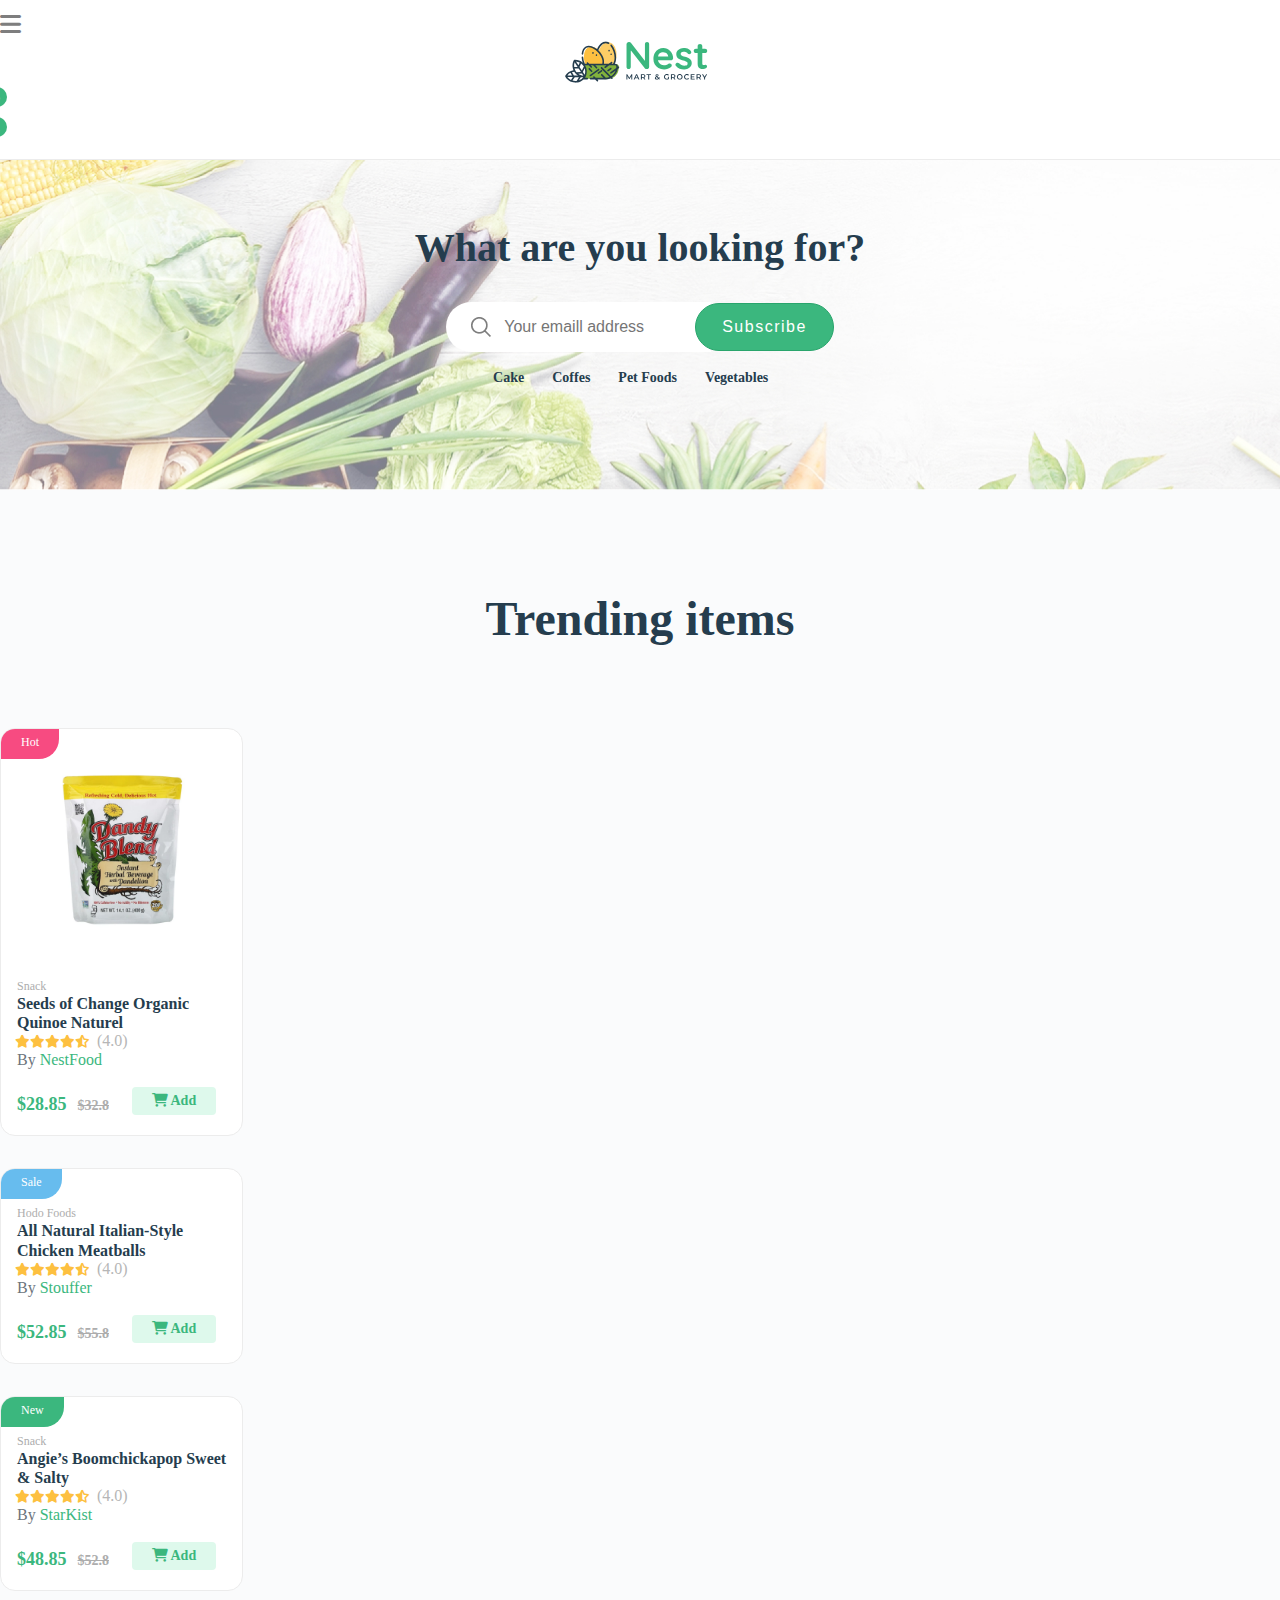
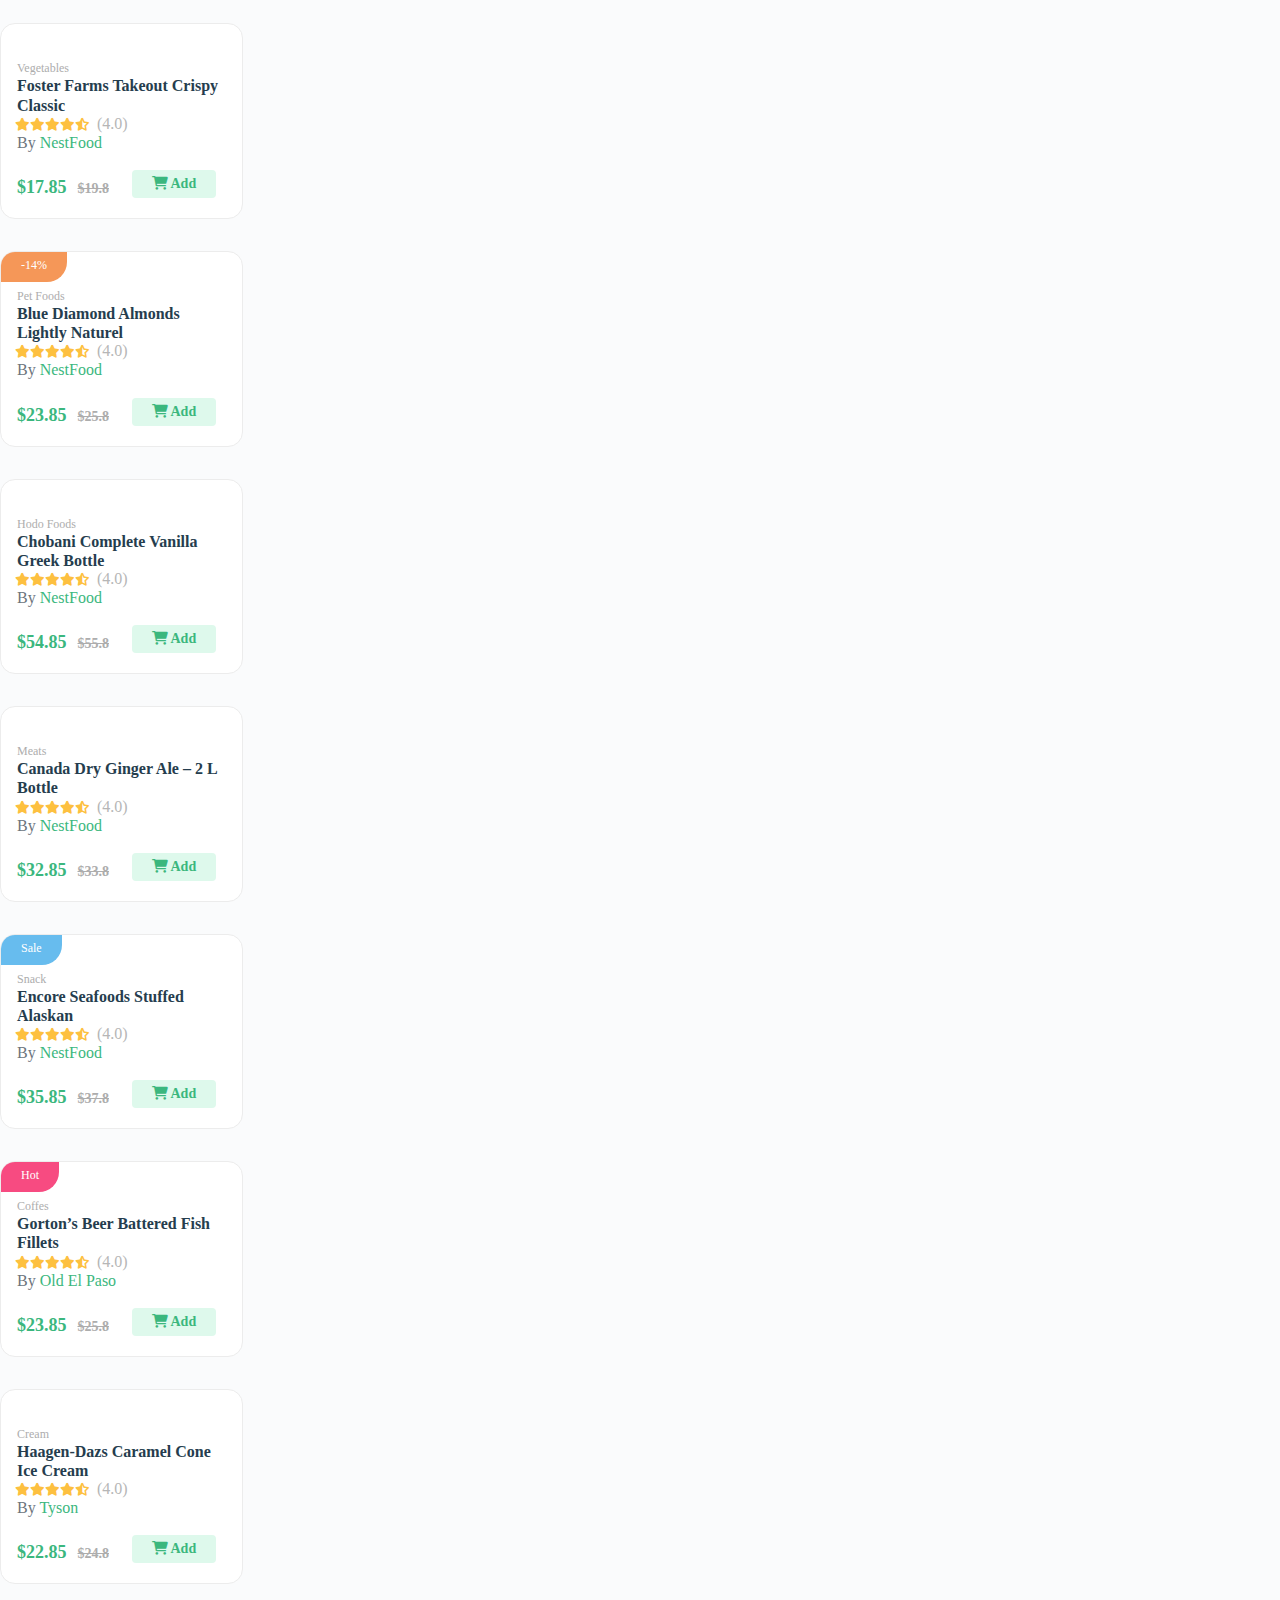
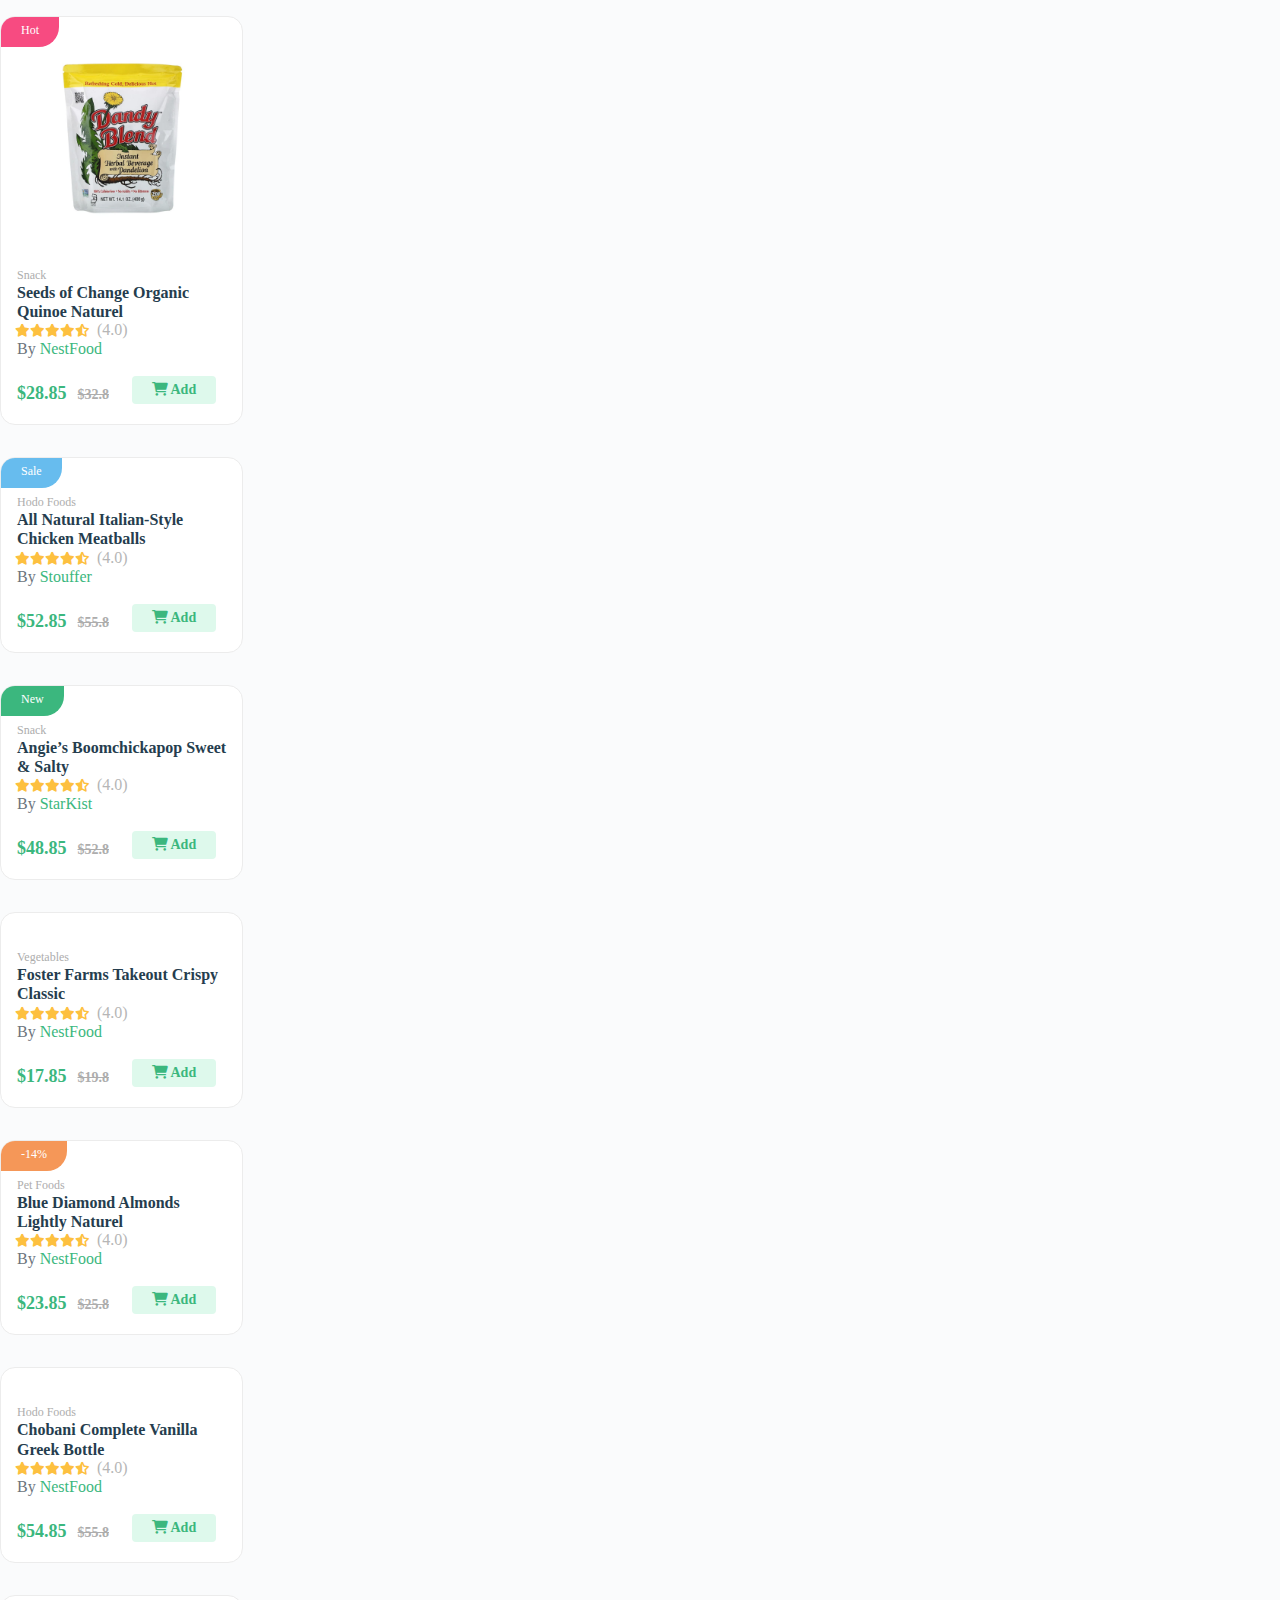
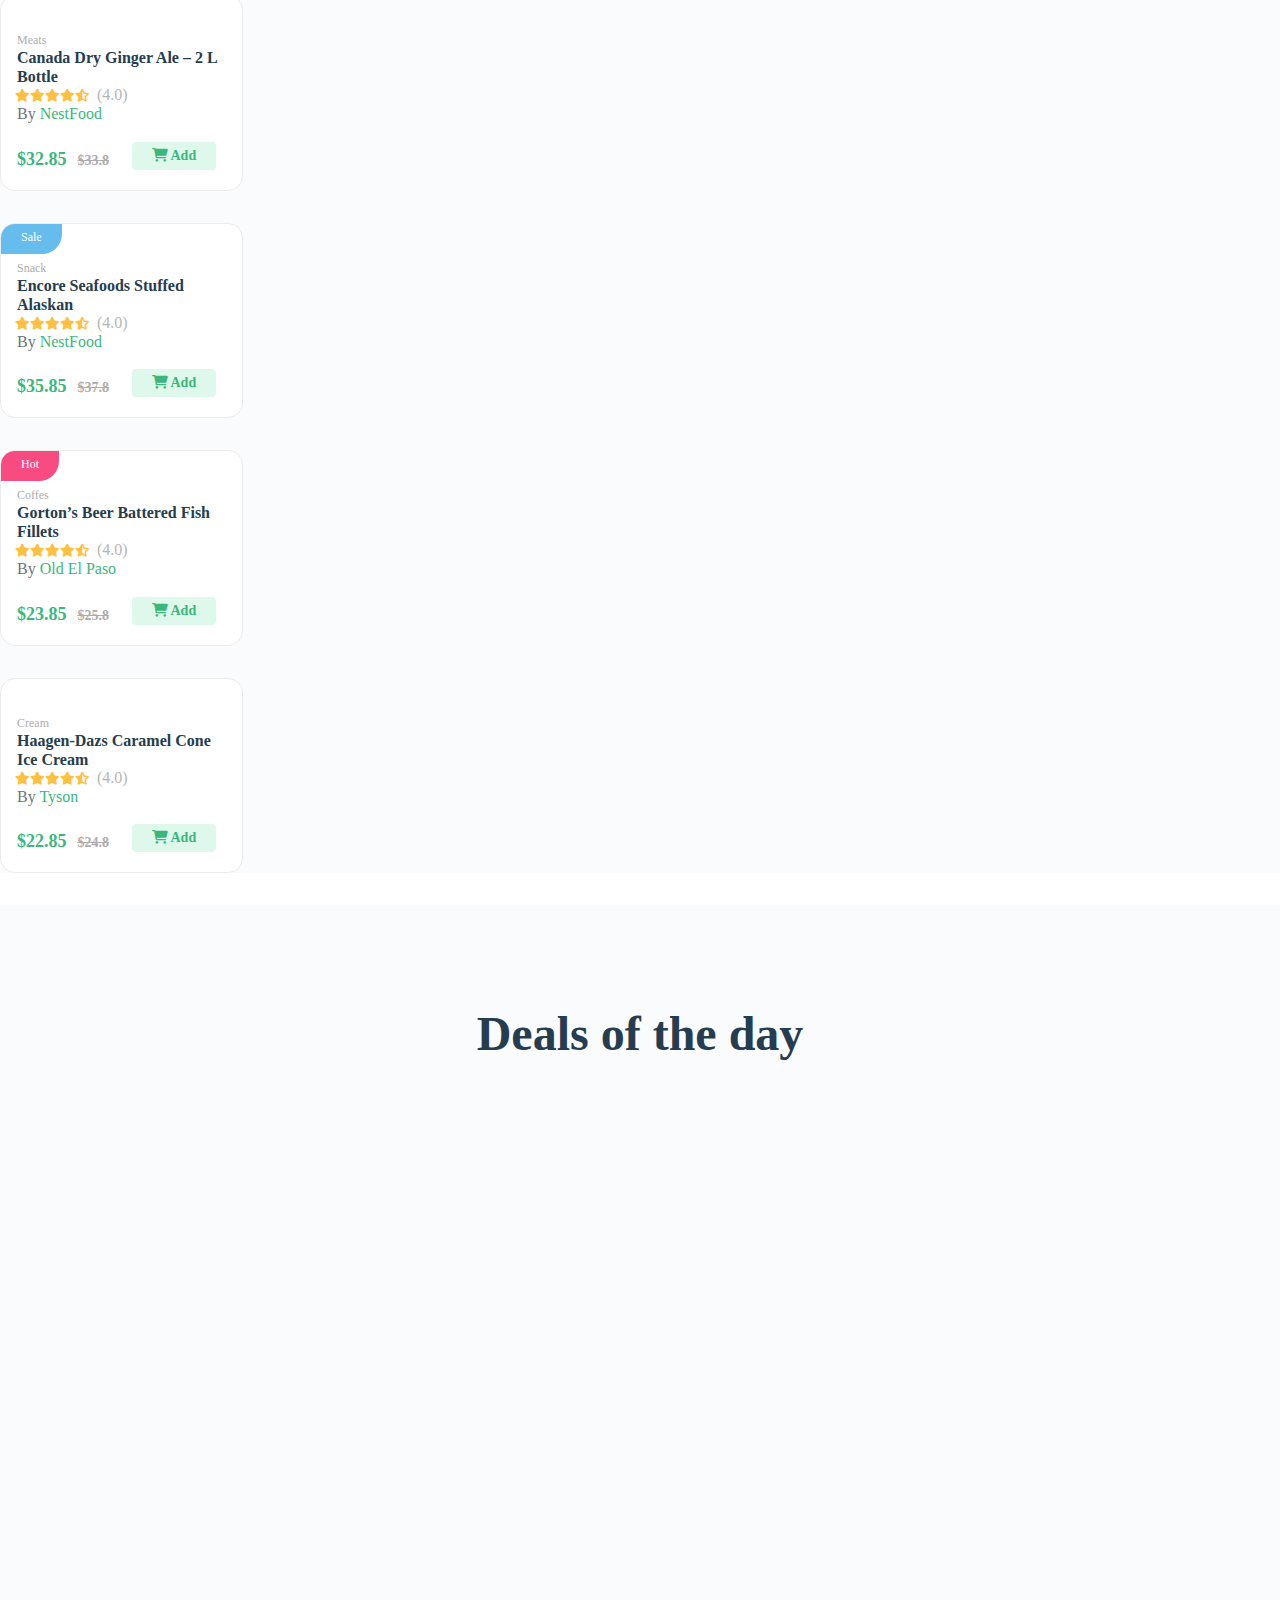
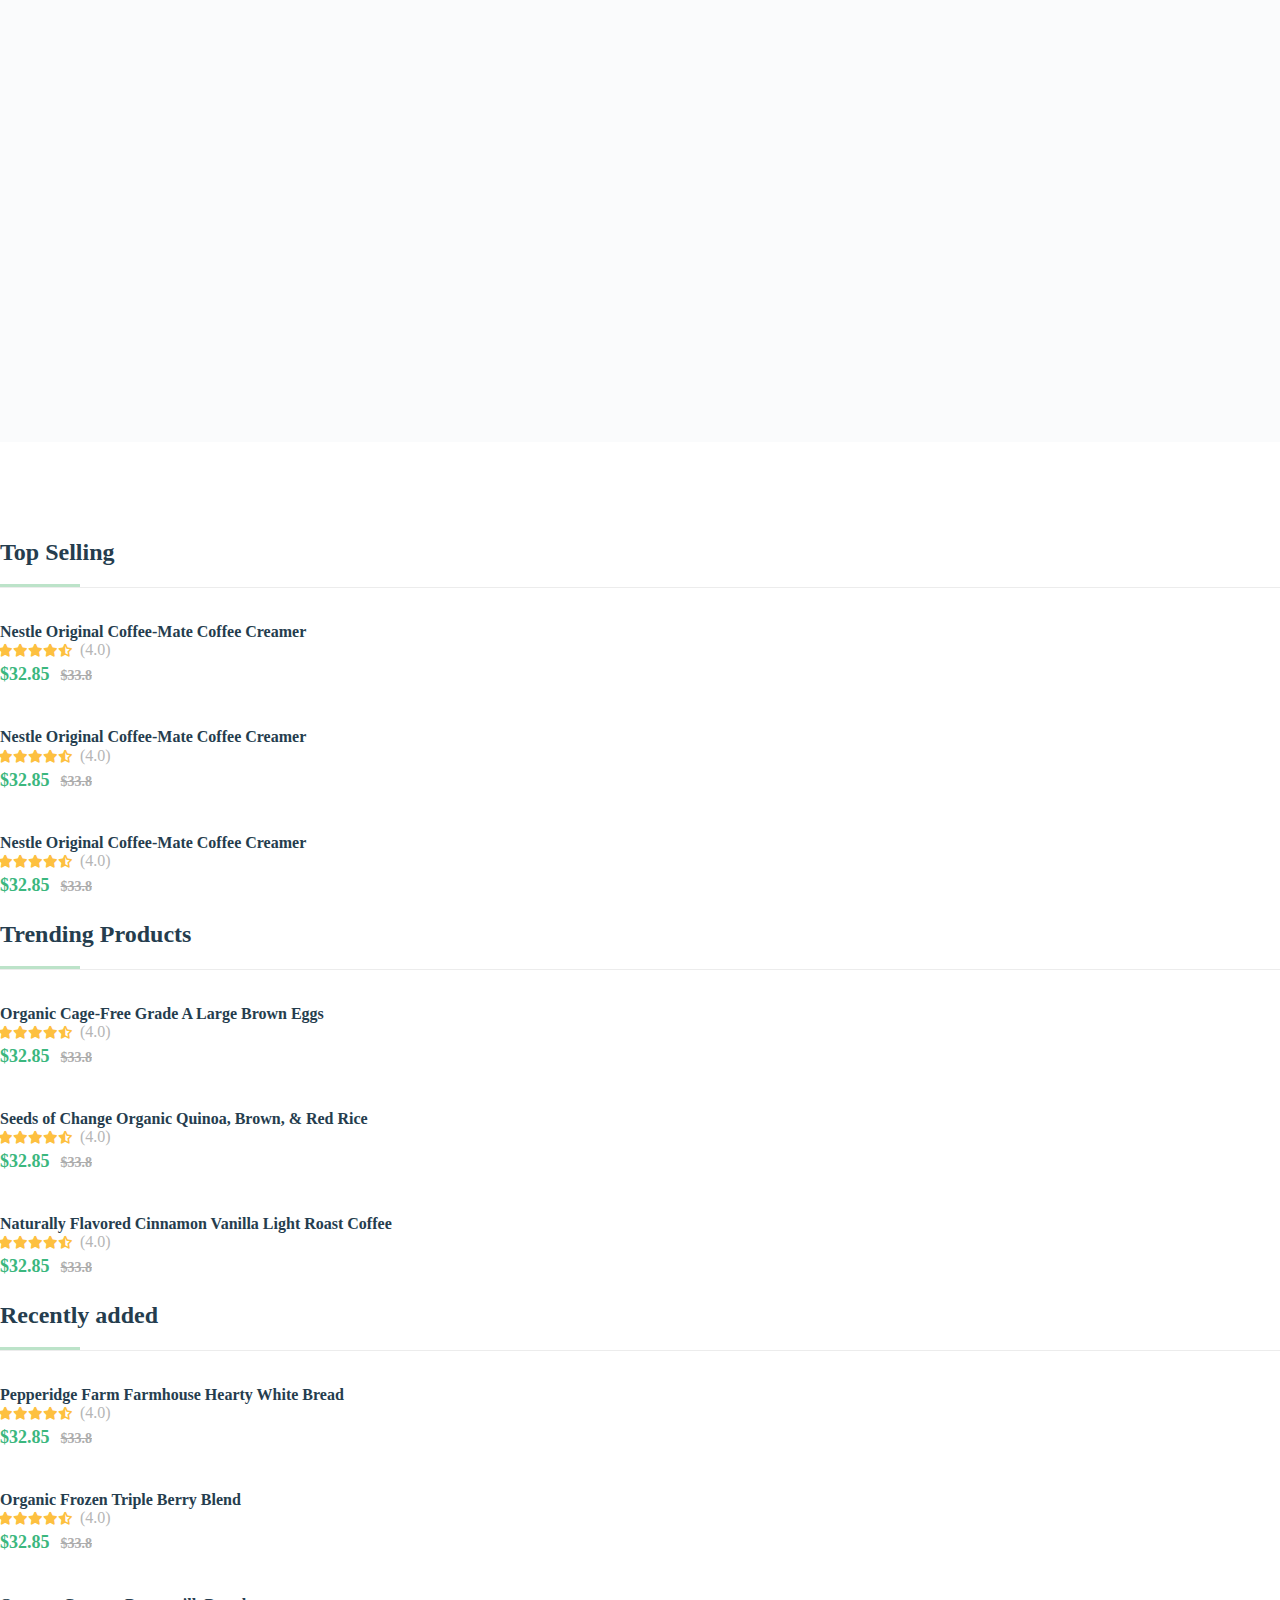
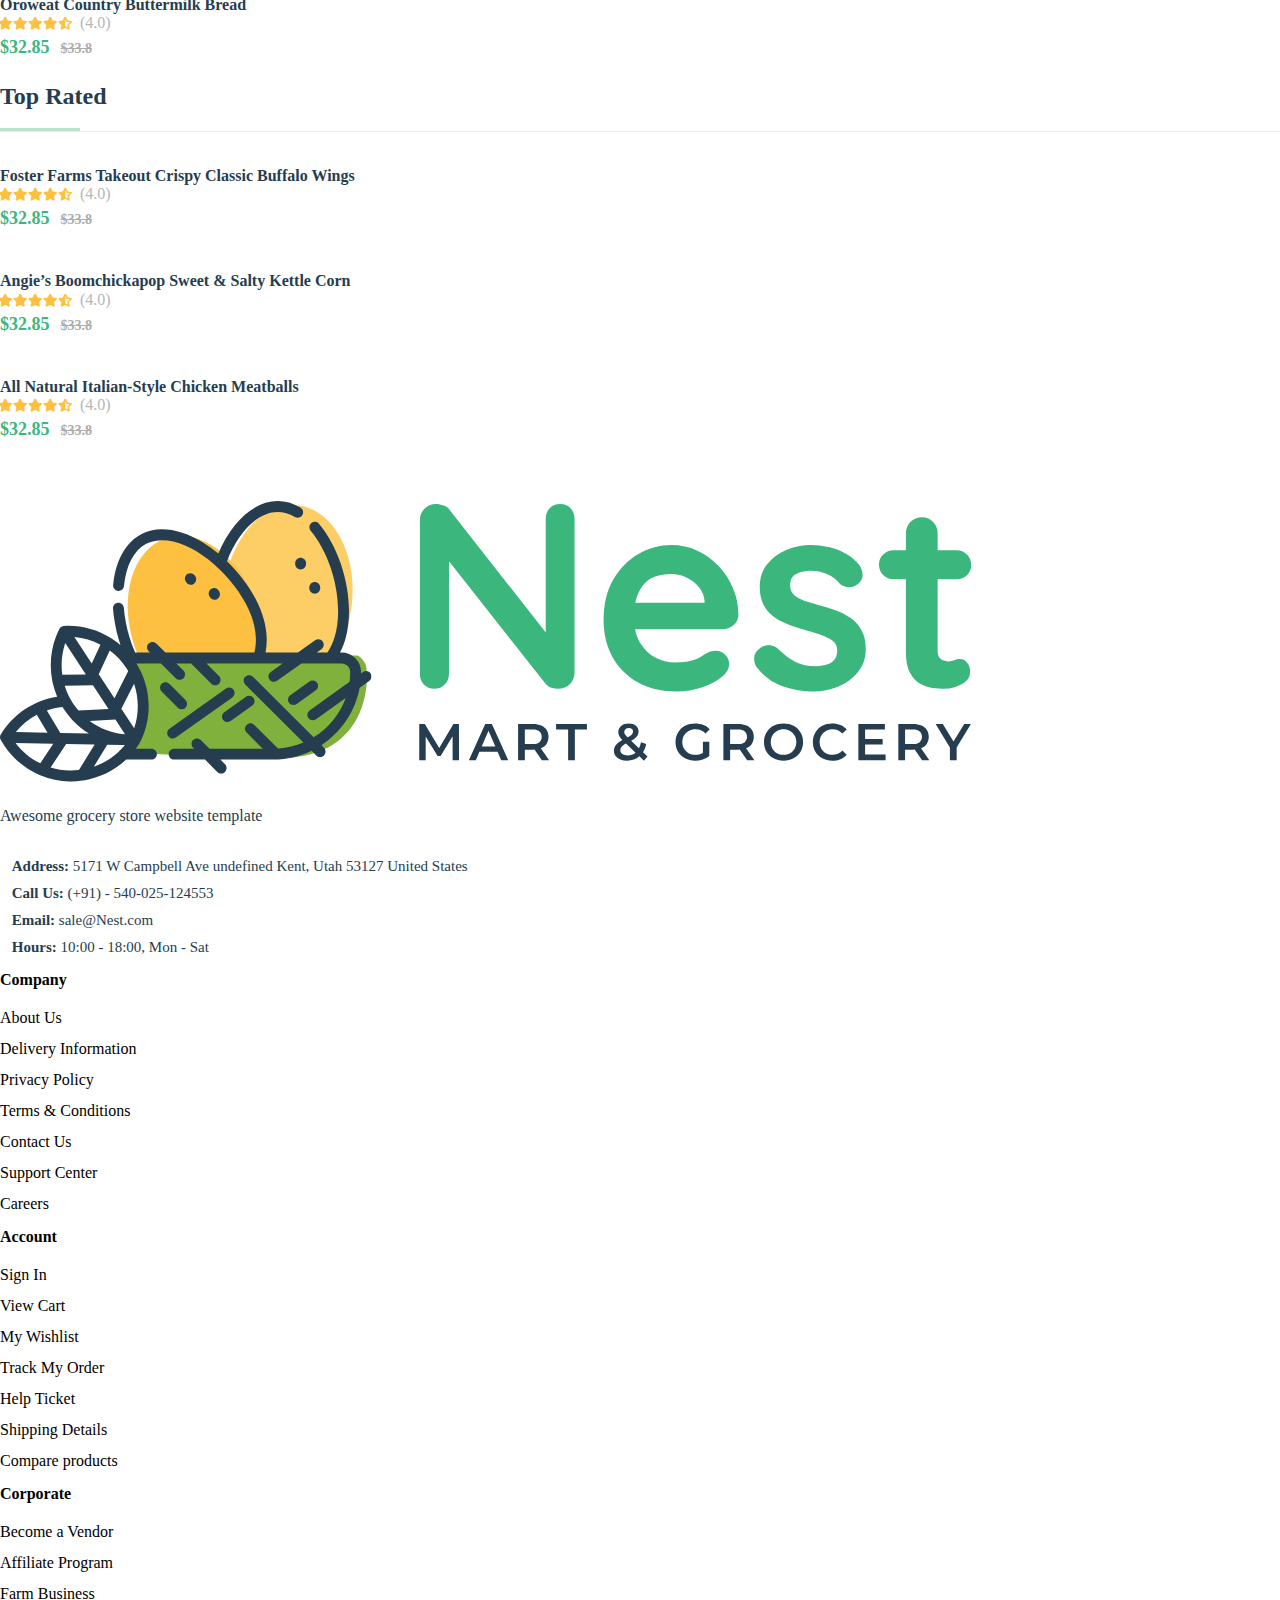
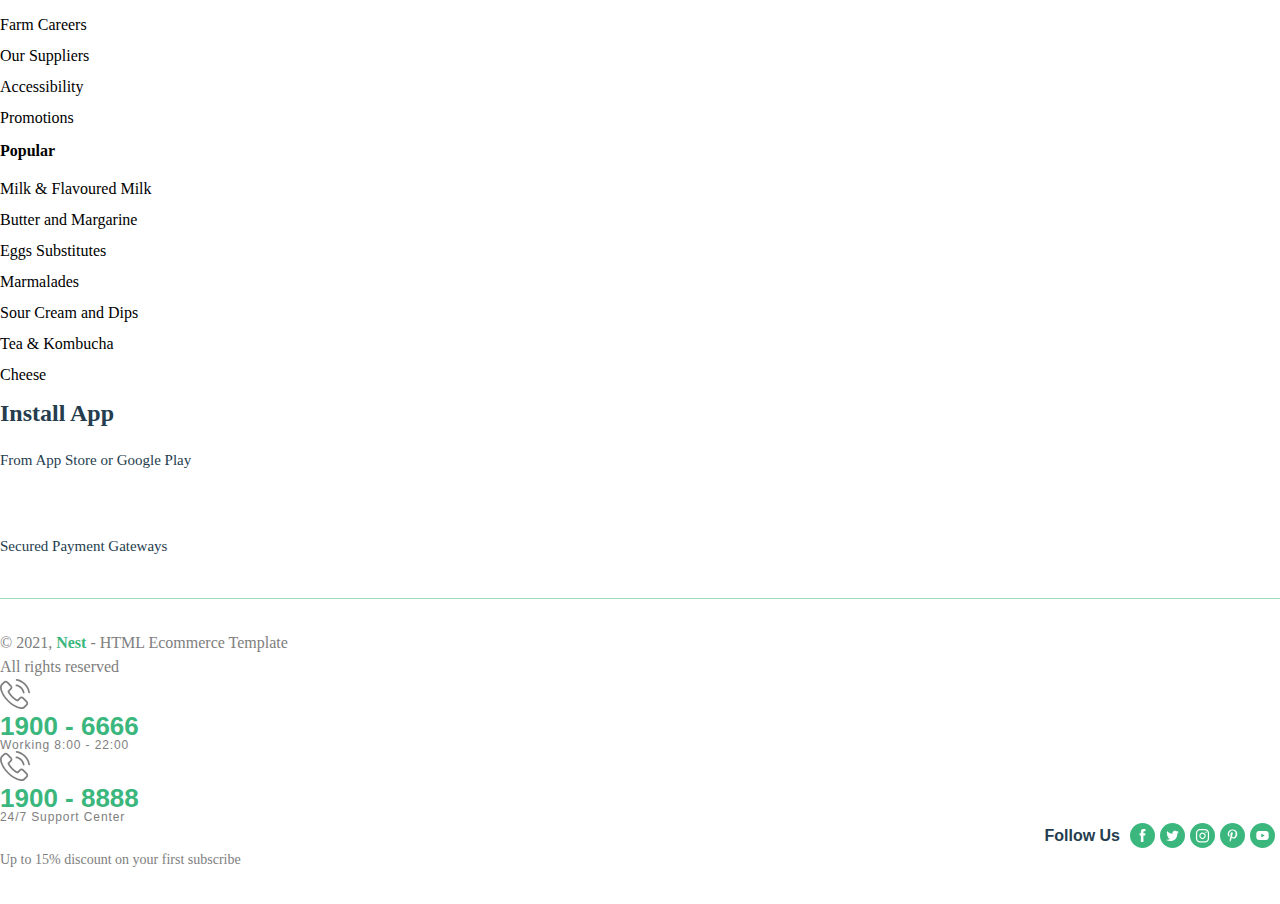
==== commit 475a74bd: "ok" ====
--- a/index.html
+++ b/index.html
@@ -12,6 +12,7 @@
             rel="stylesheet"
             integrity="sha384-1BmE4kWBq78iYhFldvKuhfTAU6auU8tT94WrHftjDbrCEXSU1oBoqyl2QvZ6jIW3"
             crossorigin="anonymous">
+        <link href="https://unpkg.com/aos@2.3.1/dist/aos.css" rel="stylesheet">
         <link rel="stylesheet" href="css/style.css">
         <link rel="shortcut icon" type="image/x-icon" href="./img/search.svg">
         <title>Nest - Multipurpose eCommerce HTML Template</title>
@@ -77,7 +78,7 @@
                                             <a href="#">Shop List - Left Sidebar</a>
                                         </li>
                                         <li>
-                                            <a href="#">Shop - Wide</a>
+                                            <a href="shop.html">Shop - Wide</a>
                                         </li>
                                         <li>
                                             <i class="fa-solid fa-angle-down"></i>
@@ -263,7 +264,7 @@
                                             <a href="#">About Us</a>
                                         </li>
                                         <li>
-                                            <a href="#">Contact</a>
+                                            <a href="./contact.html">Contact</a>
                                         </li>
                                         <li>
                                             <a href="#">My Account</a>
@@ -354,7 +355,7 @@
                                 <div class="header-info">
                                     <ul>
                                         <li>
-                                            <a href="">About Us</a>
+                                            <a href="about.html">About Us</a>
                                         </li>
                                         <li>
                                             <a href="">My Account</a>
@@ -666,7 +667,7 @@
                                                 <a class="box_link" href="">Shop Grid – Left Sidebar</a>
                                                 <a class="box_link" href="">Shop List – Right Sidebar</a>
                                                 <a class="box_link" href="">Shop List – Left Sidebar</a>
-                                                <a class="box_link" href="">Shop - Wide
+                                                <a class="box_link" href="shop.html">Shop - Wide
                                                 </a>
                                                 <a class="box_link" href="">Single Product
                                                     <i class="fa-solid fa-angle-right"></i>
@@ -794,7 +795,7 @@
                                         </div>
                                     </div>
                                     <div class="box col-md-1">
-                                        <a class="nav_link" href="">Contact</a>
+                                        <a class="nav_link" href="./contact.html">Contact</a>
                                     </div>
 
                                 </div>
@@ -879,11 +880,11 @@
             </div>
 
         </section>
-        <section class="trending">
+        <section  class="trending">
             <div class="container-fluid">
                 <h1 class="trend-text text-center">Trending items</h1>
                 <div class="container-fluid">
-                    <div class="row product-grid justify-content-between">
+                    <div id="ProList" class="row products-grid justify-content-between">
                         <div class="product-cart col-md-2x col-6x">
                             <div class="pro-top">
                                 <img class="image-front" src="./img/product-1-1.jpg" alt="">
@@ -913,7 +914,7 @@
                                     <span class="new-price">$28.85</span>
                                     <span class="old-price">$32.8</span>
                                 </div>
-                                <div class="add-cart">
+                                <div class="add-cart" id="test">
                                     <i class="fa-solid fa-cart-shopping"></i>
                                     <a href="">Add</a>
                                 </div>
@@ -928,6 +929,393 @@
                             </div>
                         </div>
                         <div class=" product-cart col-md-2x col-6x">
+                            <div class="pro-top">
+                                <img class="image-front" src="./img/product-2-1.jpg" alt="">
+                                <img class="image-back" src="./img/product-2-2.jpg" alt="">
+                            </div>
+                            <div class="pro-bottom">
+                                <span class="pro-cat">
+                                    <a href="">Hodo Foods</a>
+                                </span>
+                                <h2 class="pro-name">
+                                    <a href="">All Natural Italian-Style Chicken Meatballs</a>
+                                </h2>
+                                <div class="product-rate">
+                                    <i class="fa-solid fa-star"></i>
+                                    <i class="fa-solid fa-star"></i>
+                                    <i class="fa-solid fa-star"></i>
+                                    <i class="fa-solid fa-star"></i>
+                                    <i class="fa-solid fa-star-half-stroke"></i>
+                                    <span>(4.0)</span>
+                                </div>
+                                <div class="pro-by">
+                                    <span>By<a href="">
+                                            Stouffer</a>
+                                    </span>
+                                </div>
+                                <div class="pro-price">
+                                    <span class="new-price">$52.85</span>
+                                    <span class="old-price">$55.8</span>
+                                </div>
+                                <div class="add-cart">
+                                    <i class="fa-solid fa-cart-shopping"></i>
+                                    <a href="">Add</a>
+                                </div>
+                            </div>
+                            <div class="pro-badges">
+                                <span class="badges-sale-text">Sale</span>
+                            </div>
+                            <div class="por-action">
+                                <i class="fa-regular fa-heart"></i>
+                                <i class="fa-solid fa-code-compare"></i>
+                                <i class="fa-regular fa-eye"></i>
+                            </div>
+                        </div>
+                        <div class=" product-cart col-md-2x col-6x">
+                            <div class="pro-top">
+                                <img class="image-front" src="./img/product-3-1.jpg" alt="">
+                                <img class="image-back" src="./img/product-3-2.jpg" alt="">
+                            </div>
+                            <div class="pro-bottom">
+                                <span class="pro-cat">
+                                    <a href="">Snack</a>
+                                </span>
+                                <h2 class="pro-name">
+                                    <a href="">Angie’s Boomchickapop Sweet & Salty</a>
+                                </h2>
+                                <div class="product-rate">
+                                    <i class="fa-solid fa-star"></i>
+                                    <i class="fa-solid fa-star"></i>
+                                    <i class="fa-solid fa-star"></i>
+                                    <i class="fa-solid fa-star"></i>
+                                    <i class="fa-solid fa-star-half-stroke"></i>
+                                    <span>(4.0)</span>
+                                </div>
+                                <div class="pro-by">
+                                    <span>By<a href="">
+                                            StarKist</a>
+                                    </span>
+                                </div>
+                                <div class="pro-price">
+                                    <span class="new-price">$48.85</span>
+                                    <span class="old-price">$52.8</span>
+                                </div>
+                                <div class="add-cart">
+                                    <i class="fa-solid fa-cart-shopping"></i>
+                                    <a href="">Add</a>
+                                </div>
+                            </div>
+                            <div class="pro-badges">
+                                <span class="badges-new-text">New</span>
+                            </div>
+                            <div class="por-action">
+                                <i class="fa-regular fa-heart"></i>
+                                <i class="fa-solid fa-code-compare"></i>
+                                <i class="fa-regular fa-eye"></i>
+                            </div>
+                        </div>
+                        <div class=" product-cart col-md-2x col-6x">
+                            <div class="pro-top">
+                                <img class="image-front" src="./img/product-4-1.jpg" alt="">
+                                <img class="image-back" src="./img/product-4-2.jpg" alt="">
+                            </div>
+                            <div class="pro-bottom">
+                                <span class="pro-cat">
+                                    <a href="">Vegetables</a>
+                                </span>
+                                <h2 class="pro-name">
+                                    <a href="">Foster Farms Takeout Crispy Classic</a>
+                                </h2>
+                                <div class="product-rate">
+                                    <i class="fa-solid fa-star"></i>
+                                    <i class="fa-solid fa-star"></i>
+                                    <i class="fa-solid fa-star"></i>
+                                    <i class="fa-solid fa-star"></i>
+                                    <i class="fa-solid fa-star-half-stroke"></i>
+                                    <span>(4.0)</span>
+                                </div>
+                                <div class="pro-by">
+                                    <span>By<a href="">
+                                            NestFood</a>
+                                    </span>
+                                </div>
+                                <div class="pro-price">
+                                    <span class="new-price">$17.85</span>
+                                    <span class="old-price">$19.8</span>
+                                </div>
+                                <div class="add-cart">
+                                    <i class="fa-solid fa-cart-shopping"></i>
+                                    <a href="">Add</a>
+                                </div>
+                            </div>
+                            <div class="pro-badges">
+                                <!-- <span class="badges-hot-text">Hot</span> -->
+                            </div>
+                            <div class="por-action">
+                                <i class="fa-regular fa-heart"></i>
+                                <i class="fa-solid fa-code-compare"></i>
+                                <i class="fa-regular fa-eye"></i>
+                            </div>
+                        </div>
+                        <div class=" product-cart col-md-2x col-6x">
+                            <div class="pro-top">
+                                <img class="image-front" src="./img/product-5-1.jpg" alt="">
+                                <img class="image-back" src="./img/product-5-2.jpg" alt="">
+                            </div>
+                            <div class="pro-bottom">
+                                <span class="pro-cat">
+                                    <a href="">Pet Foods</a>
+                                </span>
+                                <h2 class="pro-name">
+                                    <a href="">Blue Diamond Almonds Lightly Naturel</a>
+                                </h2>
+                                <div class="product-rate">
+                                    <i class="fa-solid fa-star"></i>
+                                    <i class="fa-solid fa-star"></i>
+                                    <i class="fa-solid fa-star"></i>
+                                    <i class="fa-solid fa-star"></i>
+                                    <i class="fa-solid fa-star-half-stroke"></i>
+                                    <span>(4.0)</span>
+                                </div>
+                                <div class="pro-by">
+                                    <span>By<a href="">
+                                            NestFood</a>
+                                    </span>
+                                </div>
+                                <div class="pro-price">
+                                    <span class="new-price">$23.85</span>
+                                    <span class="old-price">$25.8</span>
+                                </div>
+                                <div class="add-cart">
+                                    <i class="fa-solid fa-cart-shopping"></i>
+                                    <a href="">Add</a>
+                                </div>
+                            </div>
+                            <div class="pro-badges">
+                                <span class="badges-best-text">-14%</span>
+                            </div>
+                            <div class="por-action">
+                                <i class="fa-regular fa-heart"></i>
+                                <i class="fa-solid fa-code-compare"></i>
+                                <i class="fa-regular fa-eye"></i>
+                            </div>
+                        </div>
+                        <div class="product-cart col-md-2x col-6x">
+                            <div class="pro-top">
+                                <img class="image-front" src="./img/product-6-1.jpg" alt="">
+                                <img class="image-back" src="./img/product-6-2.jpg" alt="">
+                            </div>
+                            <div class="pro-bottom">
+                                <span class="pro-cat">
+                                    <a href="">Hodo Foods</a>
+                                </span>
+                                <h2 class="pro-name">
+                                    <a href="">Chobani Complete Vanilla Greek Bottle</a>
+                                </h2>
+                                <div class="product-rate">
+                                    <i class="fa-solid fa-star"></i>
+                                    <i class="fa-solid fa-star"></i>
+                                    <i class="fa-solid fa-star"></i>
+                                    <i class="fa-solid fa-star"></i>
+                                    <i class="fa-solid fa-star-half-stroke"></i>
+                                    <span>(4.0)</span>
+                                </div>
+                                <div class="pro-by">
+                                    <span>By<a href="">
+                                            NestFood</a>
+                                    </span>
+                                </div>
+                                <div class="pro-price">
+                                    <span class="new-price">$54.85</span>
+                                    <span class="old-price">$55.8</span>
+                                </div>
+                                <div class="add-cart">
+                                    <i class="fa-solid fa-cart-shopping"></i>
+                                    <a href="">Add</a>
+                                </div>
+                            </div>
+                            <div class="pro-badges">
+                                <!-- <span class="badges-hot-text">Hot</span> -->
+                            </div>
+                            <div class="por-action">
+                                <i class="fa-regular fa-heart"></i>
+                                <i class="fa-solid fa-code-compare"></i>
+                                <i class="fa-regular fa-eye"></i>
+                            </div>
+                        </div>
+                        <div class=" product-cart col-md-2x col-6x">
+                            <div class="pro-top">
+                                <img class="image-front" src="./img/product-7-1.jpg" alt="">
+                                <img class="image-back" src="./img/product-7-2.jpg" alt="">
+                            </div>
+                            <div class="pro-bottom">
+                                <span class="pro-cat">
+                                    <a href="">Meats</a>
+                                </span>
+                                <h2 class="pro-name">
+                                    <a href="">Canada Dry Ginger Ale – 2 L Bottle</a>
+                                </h2>
+                                <div class="product-rate">
+                                    <i class="fa-solid fa-star"></i>
+                                    <i class="fa-solid fa-star"></i>
+                                    <i class="fa-solid fa-star"></i>
+                                    <i class="fa-solid fa-star"></i>
+                                    <i class="fa-solid fa-star-half-stroke"></i>
+                                    <span>(4.0)</span>
+                                </div>
+                                <div class="pro-by">
+                                    <span>By<a href="">
+                                            NestFood</a>
+                                    </span>
+                                </div>
+                                <div class="pro-price">
+                                    <span class="new-price">$32.85</span>
+                                    <span class="old-price">$33.8</span>
+                                </div>
+                                <div class="add-cart">
+                                    <i class="fa-solid fa-cart-shopping"></i>
+                                    <a href="">Add</a>
+                                </div>
+                            </div>
+                            <div class="pro-badges">
+                                <!-- <span class="badges-hot-text">Hot</span> -->
+                            </div>
+                            <div class="por-action">
+                                <i class="fa-regular fa-heart"></i>
+                                <i class="fa-solid fa-code-compare"></i>
+                                <i class="fa-regular fa-eye"></i>
+                            </div>
+                        </div>
+                        <div class=" product-cart col-md-2x col-6x">
+                            <div class="pro-top">
+                                <img class="image-front" src="./img/product-8-1.jpg" alt="">
+                                <img class="image-back" src="./img/product-8-2.jpg" alt="">
+                            </div>
+                            <div class="pro-bottom">
+                                <span class="pro-cat">
+                                    <a href="">Snack</a>
+                                </span>
+                                <h2 class="pro-name">
+                                    <a href="">Encore Seafoods Stuffed Alaskan</a>
+                                </h2>
+                                <div class="product-rate">
+                                    <i class="fa-solid fa-star"></i>
+                                    <i class="fa-solid fa-star"></i>
+                                    <i class="fa-solid fa-star"></i>
+                                    <i class="fa-solid fa-star"></i>
+                                    <i class="fa-solid fa-star-half-stroke"></i>
+                                    <span>(4.0)</span>
+                                </div>
+                                <div class="pro-by">
+                                    <span>By<a href="">
+                                            NestFood</a>
+                                    </span>
+                                </div>
+                                <div class="pro-price">
+                                    <span class="new-price">$35.85</span>
+                                    <span class="old-price">$37.8</span>
+                                </div>
+                                <div class="add-cart">
+                                    <i class="fa-solid fa-cart-shopping"></i>
+                                    <a href="">Add</a>
+                                </div>
+                            </div>
+                            <div class="pro-badges">
+                                <span class="badges-sale-text">Sale</span>
+                            </div>
+                            <div class="por-action">
+                                <i class="fa-regular fa-heart"></i>
+                                <i class="fa-solid fa-code-compare"></i>
+                                <i class="fa-regular fa-eye"></i>
+                            </div>
+                        </div>
+                        <div class=" product-cart col-md-2x col-6x">
+                            <div class="pro-top">
+                                <img class="image-front" src="./img/product-9-1.jpg" alt="">
+                                <img class="image-back" src="./img/product-9-2.jpg" alt="">
+                            </div>
+                            <div class="pro-bottom">
+                                <span class="pro-cat">
+                                    <a href="">Coffes</a>
+                                </span>
+                                <h2 class="pro-name">
+                                    <a href="">Gorton’s Beer Battered Fish Fillets</a>
+                                </h2>
+                                <div class="product-rate">
+                                    <i class="fa-solid fa-star"></i>
+                                    <i class="fa-solid fa-star"></i>
+                                    <i class="fa-solid fa-star"></i>
+                                    <i class="fa-solid fa-star"></i>
+                                    <i class="fa-solid fa-star-half-stroke"></i>
+                                    <span>(4.0)</span>
+                                </div>
+                                <div class="pro-by">
+                                    <span>By<a href="">
+                                            Old El Paso</a>
+                                    </span>
+                                </div>
+                                <div class="pro-price">
+                                    <span class="new-price">$23.85</span>
+                                    <span class="old-price">$25.8</span>
+                                </div>
+                                <div class="add-cart">
+                                    <i class="fa-solid fa-cart-shopping"></i>
+                                    <a href="">Add</a>
+                                </div>
+                            </div>
+                            <div class="pro-badges">
+                                <span class="badges-hot-text">Hot</span>
+                            </div>
+                            <div class="por-action">
+                                <i class="fa-regular fa-heart"></i>
+                                <i class="fa-solid fa-code-compare"></i>
+                                <i class="fa-regular fa-eye"></i>
+                            </div>
+                        </div>
+                        <div class=" product-cart col-md-2x col-6x">
+                            <div class="pro-top">
+                                <img class="image-front" src="./img/product-10-1.jpg" alt="">
+                                <img class="image-back" src="./img/product-10-2.jpg" alt="">
+                            </div>
+                            <div class="pro-bottom">
+                                <span class="pro-cat">
+                                    <a href="">Cream</a>
+                                </span>
+                                <h2 class="pro-name">
+                                    <a href="">Haagen-Dazs Caramel Cone Ice Cream</a>
+                                </h2>
+                                <div class="product-rate">
+                                    <i class="fa-solid fa-star"></i>
+                                    <i class="fa-solid fa-star"></i>
+                                    <i class="fa-solid fa-star"></i>
+                                    <i class="fa-solid fa-star"></i>
+                                    <i class="fa-solid fa-star-half-stroke"></i>
+                                    <span>(4.0)</span>
+                                </div>
+                                <div class="pro-by">
+                                    <span>By<a href="">
+                                            Tyson</a>
+                                    </span>
+                                </div>
+                                <div class="pro-price">
+                                    <span class="new-price">$22.85</span>
+                                    <span class="old-price">$24.8</span>
+                                </div>
+                                <div class="add-cart">
+                                    <i class="fa-solid fa-cart-shopping"></i>
+                                    <a href="">Add</a>
+                                </div>
+                            </div>
+                            <div class="pro-badges">
+                                <!-- <span class="badges-hot-text">Hot</span> -->
+                            </div>
+                            <div class="por-action">
+                                <i class="fa-regular fa-heart"></i>
+                                <i class="fa-solid fa-code-compare"></i>
+                                <i class="fa-regular fa-eye"></i>
+                            </div>
+                        </div>
+                        <div class="product-cart col-md-2x col-6x">
                             <div class="pro-top">
                                 <img class="image-front" src="./img/product-1-1.jpg" alt="">
                                 <img class="image-back" src="./img/product-1-2.jpg" alt="">
@@ -962,7 +1350,7 @@
                                 </div>
                             </div>
                             <div class="pro-badges">
-                                <span class="badges-sale-text">Sale</span>
+                                <span class="badges-hot-text">Hot</span>
                             </div>
                             <div class="por-action">
                                 <i class="fa-regular fa-heart"></i>
@@ -972,15 +1360,101 @@
                         </div>
                         <div class=" product-cart col-md-2x col-6x">
                             <div class="pro-top">
-                                <img class="image-front" src="./img/product-1-1.jpg" alt="">
-                                <img class="image-back" src="./img/product-1-2.jpg" alt="">
+                                <img class="image-front" src="./img/product-2-1.jpg" alt="">
+                                <img class="image-back" src="./img/product-2-2.jpg" alt="">
+                            </div>
+                            <div class="pro-bottom">
+                                <span class="pro-cat">
+                                    <a href="">Hodo Foods</a>
+                                </span>
+                                <h2 class="pro-name">
+                                    <a href="">All Natural Italian-Style Chicken Meatballs</a>
+                                </h2>
+                                <div class="product-rate">
+                                    <i class="fa-solid fa-star"></i>
+                                    <i class="fa-solid fa-star"></i>
+                                    <i class="fa-solid fa-star"></i>
+                                    <i class="fa-solid fa-star"></i>
+                                    <i class="fa-solid fa-star-half-stroke"></i>
+                                    <span>(4.0)</span>
+                                </div>
+                                <div class="pro-by">
+                                    <span>By<a href="">
+                                            Stouffer</a>
+                                    </span>
+                                </div>
+                                <div class="pro-price">
+                                    <span class="new-price">$52.85</span>
+                                    <span class="old-price">$55.8</span>
+                                </div>
+                                <div class="add-cart">
+                                    <i class="fa-solid fa-cart-shopping"></i>
+                                    <a href="">Add</a>
+                                </div>
+                            </div>
+                            <div class="pro-badges">
+                                <span class="badges-sale-text">Sale</span>
+                            </div>
+                            <div class="por-action">
+                                <i class="fa-regular fa-heart"></i>
+                                <i class="fa-solid fa-code-compare"></i>
+                                <i class="fa-regular fa-eye"></i>
+                            </div>
+                        </div>
+                        <div class=" product-cart col-md-2x col-6x">
+                            <div class="pro-top">
+                                <img class="image-front" src="./img/product-3-1.jpg" alt="">
+                                <img class="image-back" src="./img/product-3-2.jpg" alt="">
                             </div>
                             <div class="pro-bottom">
                                 <span class="pro-cat">
                                     <a href="">Snack</a>
                                 </span>
                                 <h2 class="pro-name">
-                                    <a href="">Seeds of Change Organic Quinoe Naturel</a>
+                                    <a href="">Angie’s Boomchickapop Sweet & Salty</a>
+                                </h2>
+                                <div class="product-rate">
+                                    <i class="fa-solid fa-star"></i>
+                                    <i class="fa-solid fa-star"></i>
+                                    <i class="fa-solid fa-star"></i>
+                                    <i class="fa-solid fa-star"></i>
+                                    <i class="fa-solid fa-star-half-stroke"></i>
+                                    <span>(4.0)</span>
+                                </div>
+                                <div class="pro-by">
+                                    <span>By<a href="">
+                                            StarKist</a>
+                                    </span>
+                                </div>
+                                <div class="pro-price">
+                                    <span class="new-price">$48.85</span>
+                                    <span class="old-price">$52.8</span>
+                                </div>
+                                <div class="add-cart">
+                                    <i class="fa-solid fa-cart-shopping"></i>
+                                    <a href="">Add</a>
+                                </div>
+                            </div>
+                            <div class="pro-badges">
+                                <span class="badges-new-text">New</span>
+                            </div>
+                            <div class="por-action">
+                                <i class="fa-regular fa-heart"></i>
+                                <i class="fa-solid fa-code-compare"></i>
+                                <i class="fa-regular fa-eye"></i>
+                            </div>
+                        </div>
+                        <div class=" product-cart col-md-2x col-6x">
+                            <div class="pro-top">
+                                <img class="image-front" src="./img/product-4-1.jpg" alt="">
+                                <img class="image-back" src="./img/product-4-2.jpg" alt="">
+                            </div>
+                            <div class="pro-bottom">
+                                <span class="pro-cat">
+                                    <a href="">Vegetables</a>
+                                </span>
+                                <h2 class="pro-name">
+                                    <a href="">Foster Farms Takeout Crispy Classic</a>
                                 </h2>
                                 <div class="product-rate">
                                     <i class="fa-solid fa-star"></i>
@@ -996,8 +1470,8 @@
                                     </span>
                                 </div>
                                 <div class="pro-price">
-                                    <span class="new-price">$28.85</span>
-                                    <span class="old-price">$32.8</span>
+                                    <span class="new-price">$17.85</span>
+                                    <span class="old-price">$19.8</span>
                                 </div>
                                 <div class="add-cart">
                                     <i class="fa-solid fa-cart-shopping"></i>
@@ -1005,7 +1479,7 @@
                                 </div>
                             </div>
                             <div class="pro-badges">
-                                <span class="badges-new-text">New</span>
+                                <!-- <span class="badges-hot-text">Hot</span> -->
                             </div>
                             <div class="por-action">
                                 <i class="fa-regular fa-heart"></i>
@@ -1015,15 +1489,144 @@
                         </div>
                         <div class=" product-cart col-md-2x col-6x">
                             <div class="pro-top">
-                                <img class="image-front" src="./img/product-1-1.jpg" alt="">
-                                <img class="image-back" src="./img/product-1-2.jpg" alt="">
+                                <img class="image-front" src="./img/product-5-1.jpg" alt="">
+                                <img class="image-back" src="./img/product-5-2.jpg" alt="">
+                            </div>
+                            <div class="pro-bottom">
+                                <span class="pro-cat">
+                                    <a href="">Pet Foods</a>
+                                </span>
+                                <h2 class="pro-name">
+                                    <a href="">Blue Diamond Almonds Lightly Naturel</a>
+                                </h2>
+                                <div class="product-rate">
+                                    <i class="fa-solid fa-star"></i>
+                                    <i class="fa-solid fa-star"></i>
+                                    <i class="fa-solid fa-star"></i>
+                                    <i class="fa-solid fa-star"></i>
+                                    <i class="fa-solid fa-star-half-stroke"></i>
+                                    <span>(4.0)</span>
+                                </div>
+                                <div class="pro-by">
+                                    <span>By<a href="">
+                                            NestFood</a>
+                                    </span>
+                                </div>
+                                <div class="pro-price">
+                                    <span class="new-price">$23.85</span>
+                                    <span class="old-price">$25.8</span>
+                                </div>
+                                <div class="add-cart">
+                                    <i class="fa-solid fa-cart-shopping"></i>
+                                    <a href="">Add</a>
+                                </div>
+                            </div>
+                            <div class="pro-badges">
+                                <span class="badges-best-text">-14%</span>
+                            </div>
+                            <div class="por-action">
+                                <i class="fa-regular fa-heart"></i>
+                                <i class="fa-solid fa-code-compare"></i>
+                                <i class="fa-regular fa-eye"></i>
+                            </div>
+                        </div>
+                        <div class="product-cart col-md-2x col-6x">
+                            <div class="pro-top">
+                                <img class="image-front" src="./img/product-6-1.jpg" alt="">
+                                <img class="image-back" src="./img/product-6-2.jpg" alt="">
+                            </div>
+                            <div class="pro-bottom">
+                                <span class="pro-cat">
+                                    <a href="">Hodo Foods</a>
+                                </span>
+                                <h2 class="pro-name">
+                                    <a href="">Chobani Complete Vanilla Greek Bottle</a>
+                                </h2>
+                                <div class="product-rate">
+                                    <i class="fa-solid fa-star"></i>
+                                    <i class="fa-solid fa-star"></i>
+                                    <i class="fa-solid fa-star"></i>
+                                    <i class="fa-solid fa-star"></i>
+                                    <i class="fa-solid fa-star-half-stroke"></i>
+                                    <span>(4.0)</span>
+                                </div>
+                                <div class="pro-by">
+                                    <span>By<a href="">
+                                            NestFood</a>
+                                    </span>
+                                </div>
+                                <div class="pro-price">
+                                    <span class="new-price">$54.85</span>
+                                    <span class="old-price">$55.8</span>
+                                </div>
+                                <div class="add-cart">
+                                    <i class="fa-solid fa-cart-shopping"></i>
+                                    <a href="">Add</a>
+                                </div>
+                            </div>
+                            <div class="pro-badges">
+                                <!-- <span class="badges-hot-text">Hot</span> -->
+                            </div>
+                            <div class="por-action">
+                                <i class="fa-regular fa-heart"></i>
+                                <i class="fa-solid fa-code-compare"></i>
+                                <i class="fa-regular fa-eye"></i>
+                            </div>
+                        </div>
+                        <div class=" product-cart col-md-2x col-6x">
+                            <div class="pro-top">
+                                <img class="image-front" src="./img/product-7-1.jpg" alt="">
+                                <img class="image-back" src="./img/product-7-2.jpg" alt="">
+                            </div>
+                            <div class="pro-bottom">
+                                <span class="pro-cat">
+                                    <a href="">Meats</a>
+                                </span>
+                                <h2 class="pro-name">
+                                    <a href="">Canada Dry Ginger Ale – 2 L Bottle</a>
+                                </h2>
+                                <div class="product-rate">
+                                    <i class="fa-solid fa-star"></i>
+                                    <i class="fa-solid fa-star"></i>
+                                    <i class="fa-solid fa-star"></i>
+                                    <i class="fa-solid fa-star"></i>
+                                    <i class="fa-solid fa-star-half-stroke"></i>
+                                    <span>(4.0)</span>
+                                </div>
+                                <div class="pro-by">
+                                    <span>By<a href="">
+                                            NestFood</a>
+                                    </span>
+                                </div>
+                                <div class="pro-price">
+                                    <span class="new-price">$32.85</span>
+                                    <span class="old-price">$33.8</span>
+                                </div>
+                                <div class="add-cart">
+                                    <i class="fa-solid fa-cart-shopping"></i>
+                                    <a href="">Add</a>
+                                </div>
+                            </div>
+                            <div class="pro-badges">
+                                <!-- <span class="badges-hot-text">Hot</span> -->
+                            </div>
+                            <div class="por-action">
+                                <i class="fa-regular fa-heart"></i>
+                                <i class="fa-solid fa-code-compare"></i>
+                                <i class="fa-regular fa-eye"></i>
+                            </div>
+                        </div>
+                        <div class=" product-cart col-md-2x col-6x">
+                            <div class="pro-top">
+                                <img class="image-front" src="./img/product-8-1.jpg" alt="">
+                                <img class="image-back" src="./img/product-8-2.jpg" alt="">
                             </div>
                             <div class="pro-bottom">
                                 <span class="pro-cat">
                                     <a href="">Snack</a>
                                 </span>
                                 <h2 class="pro-name">
-                                    <a href="">Seeds of Change Organic Quinoe Naturel</a>
+                                    <a href="">Encore Seafoods Stuffed Alaskan</a>
                                 </h2>
                                 <div class="product-rate">
                                     <i class="fa-solid fa-star"></i>
@@ -1039,8 +1642,8 @@
                                     </span>
                                 </div>
                                 <div class="pro-price">
-                                    <span class="new-price">$28.85</span>
-                                    <span class="old-price">$32.8</span>
+                                    <span class="new-price">$35.85</span>
+                                    <span class="old-price">$37.8</span>
                                 </div>
                                 <div class="add-cart">
                                     <i class="fa-solid fa-cart-shopping"></i>
@@ -1048,7 +1651,7 @@
                                 </div>
                             </div>
                             <div class="pro-badges">
-                                <!-- <span class="badges-hot-text">Hot</span> -->
+                                <span class="badges-sale-text">Sale</span>
                             </div>
                             <div class="por-action">
                                 <i class="fa-regular fa-heart"></i>
@@ -1058,15 +1661,15 @@
                         </div>
                         <div class=" product-cart col-md-2x col-6x">
                             <div class="pro-top">
-                                <img class="image-front" src="./img/product-1-1.jpg" alt="">
-                                <img class="image-back" src="./img/product-1-2.jpg" alt="">
+                                <img class="image-front" src="./img/product-9-1.jpg" alt="">
+                                <img class="image-back" src="./img/product-9-2.jpg" alt="">
                             </div>
                             <div class="pro-bottom">
                                 <span class="pro-cat">
-                                    <a href="">Snack</a>
+                                    <a href="">Coffes</a>
                                 </span>
                                 <h2 class="pro-name">
-                                    <a href="">Seeds of Change Organic Quinoe Naturel</a>
+                                    <a href="">Gorton’s Beer Battered Fish Fillets</a>
                                 </h2>
                                 <div class="product-rate">
                                     <i class="fa-solid fa-star"></i>
@@ -1078,12 +1681,12 @@
                                 </div>
                                 <div class="pro-by">
                                     <span>By<a href="">
-                                            NestFood</a>
+                                            Old El Paso</a>
                                     </span>
                                 </div>
                                 <div class="pro-price">
-                                    <span class="new-price">$28.85</span>
-                                    <span class="old-price">$32.8</span>
+                                    <span class="new-price">$23.85</span>
+                                    <span class="old-price">$25.8</span>
                                 </div>
                                 <div class="add-cart">
                                     <i class="fa-solid fa-cart-shopping"></i>
@@ -1091,7 +1694,7 @@
                                 </div>
                             </div>
                             <div class="pro-badges">
-                                <span class="badges-best-text">-14%</span>
+                                <span class="badges-hot-text">Hot</span>
                             </div>
                             <div class="por-action">
                                 <i class="fa-regular fa-heart"></i>
@@ -1099,17 +1702,17 @@
                                 <i class="fa-regular fa-eye"></i>
                             </div>
                         </div>
-                        <div class="product-cart col-md-2x col-6x">
+                        <div class=" product-cart col-md-2x col-6x">
                             <div class="pro-top">
-                                <img class="image-front" src="./img/product-1-1.jpg" alt="">
-                                <img class="image-back" src="./img/product-1-2.jpg" alt="">
+                                <img class="image-front" src="./img/product-10-1.jpg" alt="">
+                                <img class="image-back" src="./img/product-10-2.jpg" alt="">
                             </div>
                             <div class="pro-bottom">
                                 <span class="pro-cat">
-                                    <a href="">Snack</a>
+                                    <a href="">Cream</a>
                                 </span>
                                 <h2 class="pro-name">
-                                    <a href="">Seeds of Change Organic Quinoe Naturel</a>
+                                    <a href="">Haagen-Dazs Caramel Cone Ice Cream</a>
                                 </h2>
                                 <div class="product-rate">
                                     <i class="fa-solid fa-star"></i>
@@ -1121,622 +1724,17 @@
                                 </div>
                                 <div class="pro-by">
                                     <span>By<a href="">
-                                            NestFood</a>
+                                            Tyson</a>
                                     </span>
                                 </div>
                                 <div class="pro-price">
-                                    <span class="new-price">$28.85</span>
-                                    <span class="old-price">$32.8</span>
+                                    <span class="new-price">$22.85</span>
+                                    <span class="old-price">$24.8</span>
                                 </div>
                                 <div class="add-cart">
                                     <i class="fa-solid fa-cart-shopping"></i>
                                     <a href="">Add</a>
                                 </div>
-                            </div>
-                            <div class="pro-badges">
-                                <!-- <span class="badges-hot-text">Hot</span> -->
-                            </div>
-                            <div class="por-action">
-                                <i class="fa-regular fa-heart"></i>
-                                <i class="fa-solid fa-code-compare"></i>
-                                <i class="fa-regular fa-eye"></i>
-                            </div>
-                        </div>
-                        <div class=" product-cart col-md-2x col-6x">
-                            <div class="pro-top">
-                                <img class="image-front" src="./img/product-1-1.jpg" alt="">
-                                <img class="image-back" src="./img/product-1-2.jpg" alt="">
-                            </div>
-                            <div class="pro-bottom">
-                                <span class="pro-cat">
-                                    <a href="">Snack</a>
-                                </span>
-                                <h2 class="pro-name">
-                                    <a href="">Seeds of Change Organic Quinoe Naturel</a>
-                                </h2>
-                                <div class="product-rate">
-                                    <i class="fa-solid fa-star"></i>
-                                    <i class="fa-solid fa-star"></i>
-                                    <i class="fa-solid fa-star"></i>
-                                    <i class="fa-solid fa-star"></i>
-                                    <i class="fa-solid fa-star-half-stroke"></i>
-                                    <span>(4.0)</span>
-                                </div>
-                                <div class="pro-by">
-                                    <span>By<a href="">
-                                            NestFood</a>
-                                    </span>
-                                </div>
-                                <div class="pro-price">
-                                    <span class="new-price">$28.85</span>
-                                    <span class="old-price">$32.8</span>
-                                </div>
-                                <div class="add-cart">
-                                    <i class="fa-solid fa-cart-shopping"></i>
-                                    <a href="">Add</a>
-                                </div>
-                            </div>
-                            <div class="pro-badges">
-                                <!-- <span class="badges-hot-text">Hot</span> -->
-                            </div>
-                            <div class="por-action">
-                                <i class="fa-regular fa-heart"></i>
-                                <i class="fa-solid fa-code-compare"></i>
-                                <i class="fa-regular fa-eye"></i>
-                            </div>
-                        </div>
-                        <div class=" product-cart col-md-2x col-6x">
-                            <div class="pro-top">
-                                <img class="image-front" src="./img/product-1-1.jpg" alt="">
-                                <img class="image-back" src="./img/product-1-2.jpg" alt="">
-                            </div>
-                            <div class="pro-bottom">
-                                <span class="pro-cat">
-                                    <a href="">Snack</a>
-                                </span>
-                                <h2 class="pro-name">
-                                    <a href="">Seeds of Change Organic Quinoe Naturel</a>
-                                </h2>
-                                <div class="product-rate">
-                                    <i class="fa-solid fa-star"></i>
-                                    <i class="fa-solid fa-star"></i>
-                                    <i class="fa-solid fa-star"></i>
-                                    <i class="fa-solid fa-star"></i>
-                                    <i class="fa-solid fa-star-half-stroke"></i>
-                                    <span>(4.0)</span>
-                                </div>
-                                <div class="pro-by">
-                                    <span>By<a href="">
-                                            NestFood</a>
-                                    </span>
-                                </div>
-                                <div class="pro-price">
-                                    <span class="new-price">$28.85</span>
-                                    <span class="old-price">$32.8</span>
-                                </div>
-                                <div class="add-cart">
-                                    <i class="fa-solid fa-cart-shopping"></i>
-                                    <a href="">Add</a>
-                                </div>
-                            </div>
-                            <div class="pro-badges">
-                                <span class="badges-sale-text">Sale</span>
-                            </div>
-                            <div class="por-action">
-                                <i class="fa-regular fa-heart"></i>
-                                <i class="fa-solid fa-code-compare"></i>
-                                <i class="fa-regular fa-eye"></i>
-                            </div>
-                        </div>
-                        <div class=" product-cart col-md-2x col-6x">
-                            <div class="pro-top">
-                                <img class="image-front" src="./img/product-1-1.jpg" alt="">
-                                <img class="image-back" src="./img/product-1-2.jpg" alt="">
-                            </div>
-                            <div class="pro-bottom">
-                                <span class="pro-cat">
-                                    <a href="">Snack</a>
-                                </span>
-                                <h2 class="pro-name">
-                                    <a href="">Seeds of Change Organic Quinoe Naturel</a>
-                                </h2>
-                                <div class="product-rate">
-                                    <i class="fa-solid fa-star"></i>
-                                    <i class="fa-solid fa-star"></i>
-                                    <i class="fa-solid fa-star"></i>
-                                    <i class="fa-solid fa-star"></i>
-                                    <i class="fa-solid fa-star-half-stroke"></i>
-                                    <span>(4.0)</span>
-                                </div>
-                                <div class="pro-by">
-                                    <span>By<a href="">
-                                            NestFood</a>
-                                    </span>
-                                </div>
-                                <div class="pro-price">
-                                    <span class="new-price">$28.85</span>
-                                    <span class="old-price">$32.8</span>
-                                </div>
-                                <div class="add-cart">
-                                    <i class="fa-solid fa-cart-shopping"></i>
-                                    <a href="">Add</a>
-                                </div>
-                            </div>
-                            <div class="pro-badges">
-                                <span class="badges-hot-text">Hot</span>
-                            </div>
-                            <div class="por-action">
-                                <i class="fa-regular fa-heart"></i>
-                                <i class="fa-solid fa-code-compare"></i>
-                                <i class="fa-regular fa-eye"></i>
-                            </div>
-                        </div>
-                        <div class=" product-cart col-md-2x col-6x">
-                            <div class="pro-top">
-                                <img class="image-front" src="./img/product-1-1.jpg" alt="">
-                                <img class="image-back" src="./img/product-1-2.jpg" alt="">
-                            </div>
-                            <div class="pro-bottom">
-                                <span class="pro-cat">
-                                    <a href="">Snack</a>
-                                </span>
-                                <h2 class="pro-name">
-                                    <a href="">Seeds of Change Organic Quinoe Naturel</a>
-                                </h2>
-                                <div class="product-rate">
-                                    <i class="fa-solid fa-star"></i>
-                                    <i class="fa-solid fa-star"></i>
-                                    <i class="fa-solid fa-star"></i>
-                                    <i class="fa-solid fa-star"></i>
-                                    <i class="fa-solid fa-star-half-stroke"></i>
-                                    <span>(4.0)</span>
-                                </div>
-                                <div class="pro-by">
-                                    <span>By<a href="">
-                                            NestFood</a>
-                                    </span>
-                                </div>
-                                <div class="pro-price">
-                                    <span class="new-price">$28.85</span>
-                                    <span class="old-price">$32.8</span>
-                                </div>
-                                <div class="add-cart">
-                                    <i class="fa-solid fa-cart-shopping"></i>
-                                    <a href="">Add</a>
-                                </div>
-                            </div>
-                            <div class="pro-badges">
-                                <!-- <span class="badges-hot-text">Hot</span> -->
-                            </div>
-                            <div class="por-action">
-                                <i class="fa-regular fa-heart"></i>
-                                <i class="fa-solid fa-code-compare"></i>
-                                <i class="fa-regular fa-eye"></i>
-                            </div>
-                        </div>
-                        <div class="product-cart col-md-2x col-6x">
-                            <div class="pro-top">
-                                <img class="image-front" src="./img/product-1-1.jpg" alt="">
-                                <img class="image-back" src="./img/product-1-2.jpg" alt="">
-                            </div>
-                            <div class="pro-bottom">
-                                <span class="pro-cat">
-                                    <a href="">Snack</a>
-                                </span>
-                                <h2 class="pro-name">
-                                    <a href="">Seeds of Change Organic Quinoe Naturel</a>
-                                </h2>
-                                <div class="product-rate">
-                                    <i class="fa-solid fa-star"></i>
-                                    <i class="fa-solid fa-star"></i>
-                                    <i class="fa-solid fa-star"></i>
-                                    <i class="fa-solid fa-star"></i>
-                                    <i class="fa-solid fa-star-half-stroke"></i>
-                                    <span>(4.0)</span>
-                                </div>
-                                <div class="pro-by">
-                                    <span>By<a href="">
-                                            NestFood</a>
-                                    </span>
-                                </div>
-                                <div class="pro-price">
-                                    <span class="new-price">$28.85</span>
-                                    <span class="old-price">$32.8</span>
-                                </div>
-                                <div class="add-cart">
-                                    <i class="fa-solid fa-cart-shopping"></i>
-                                    <a href="">Add</a>
-                                </div>
-                            </div>
-                            <div class="pro-badges">
-                                <span class="badges-hot-text">Hot</span>
-                            </div>
-                            <div class="por-action">
-                                <i class="fa-regular fa-heart"></i>
-                                <i class="fa-solid fa-code-compare"></i>
-                                <i class="fa-regular fa-eye"></i>
-                            </div>
-                        </div>
-                        <div class=" product-cart col-md-2x col-6x">
-                            <div class="pro-top">
-                                <img class="image-front" src="./img/product-1-1.jpg" alt="">
-                                <img class="image-back" src="./img/product-1-2.jpg" alt="">
-                            </div>
-                            <div class="pro-bottom">
-                                <span class="pro-cat">
-                                    <a href="">Snack</a>
-                                </span>
-                                <h2 class="pro-name">
-                                    <a href="">Seeds of Change Organic Quinoe Naturel</a>
-                                </h2>
-                                <div class="product-rate">
-                                    <i class="fa-solid fa-star"></i>
-                                    <i class="fa-solid fa-star"></i>
-                                    <i class="fa-solid fa-star"></i>
-                                    <i class="fa-solid fa-star"></i>
-                                    <i class="fa-solid fa-star-half-stroke"></i>
-                                    <span>(4.0)</span>
-                                </div>
-                                <div class="pro-by">
-                                    <span>By<a href="">
-                                            NestFood</a>
-                                    </span>
-                                </div>
-                                <div class="pro-price">
-                                    <span class="new-price">$28.85</span>
-                                    <span class="old-price">$32.8</span>
-                                </div>
-                                <div class="add-cart">
-                                    <i class="fa-solid fa-cart-shopping"></i>
-                                    <a href="">Add</a>
-                                </div>
-                            </div>
-                            <div class="pro-badges">
-                                <span class="badges-sale-text">Sale</span>
-                            </div>
-                            <div class="por-action">
-                                <i class="fa-regular fa-heart"></i>
-                                <i class="fa-solid fa-code-compare"></i>
-                                <i class="fa-regular fa-eye"></i>
-                            </div>
-                        </div>
-                        <div class=" product-cart col-md-2x col-6x">
-                            <div class="pro-top">
-                                <img class="image-front" src="./img/product-1-1.jpg" alt="">
-                                <img class="image-back" src="./img/product-1-2.jpg" alt="">
-                            </div>
-                            <div class="pro-bottom">
-                                <span class="pro-cat">
-                                    <a href="">Snack</a>
-                                </span>
-                                <h2 class="pro-name">
-                                    <a href="">Seeds of Change Organic Quinoe Naturel</a>
-                                </h2>
-                                <div class="product-rate">
-                                    <i class="fa-solid fa-star"></i>
-                                    <i class="fa-solid fa-star"></i>
-                                    <i class="fa-solid fa-star"></i>
-                                    <i class="fa-solid fa-star"></i>
-                                    <i class="fa-solid fa-star-half-stroke"></i>
-                                    <span>(4.0)</span>
-                                </div>
-                                <div class="pro-by">
-                                    <span>By<a href="">
-                                            NestFood</a>
-                                    </span>
-                                </div>
-                                <div class="pro-price">
-                                    <span class="new-price">$28.85</span>
-                                    <span class="old-price">$32.8</span>
-                                </div>
-                                <div class="add-cart">
-                                    <i class="fa-solid fa-cart-shopping"></i>
-                                    <a href="">Add</a>
-                                </div>
-                            </div>
-                            <div class="pro-badges">
-                                <span class="badges-new-text">New</span>
-                            </div>
-                            <div class="por-action">
-                                <i class="fa-regular fa-heart"></i>
-                                <i class="fa-solid fa-code-compare"></i>
-                                <i class="fa-regular fa-eye"></i>
-                            </div>
-                        </div>
-                        <div class=" product-cart col-md-2x col-6x">
-                            <div class="pro-top">
-                                <img class="image-front" src="./img/product-1-1.jpg" alt="">
-                                <img class="image-back" src="./img/product-1-2.jpg" alt="">
-                            </div>
-                            <div class="pro-bottom">
-                                <span class="pro-cat">
-                                    <a href="">Snack</a>
-                                </span>
-                                <h2 class="pro-name">
-                                    <a href="">Seeds of Change Organic Quinoe Naturel</a>
-                                </h2>
-                                <div class="product-rate">
-                                    <i class="fa-solid fa-star"></i>
-                                    <i class="fa-solid fa-star"></i>
-                                    <i class="fa-solid fa-star"></i>
-                                    <i class="fa-solid fa-star"></i>
-                                    <i class="fa-solid fa-star-half-stroke"></i>
-                                    <span>(4.0)</span>
-                                </div>
-                                <div class="pro-by">
-                                    <span>By<a href="">
-                                            NestFood</a>
-                                    </span>
-                                </div>
-                                <div class="pro-price">
-                                    <span class="new-price">$28.85</span>
-                                    <span class="old-price">$32.8</span>
-                                </div>
-                                <div class="add-cart">
-                                    <i class="fa-solid fa-cart-shopping"></i>
-                                    <a href="">Add</a>
-                                </div>
-                            </div>
-                            <div class="pro-badges">
-                                <!-- <span class="badges-hot-text">Hot</span> -->
-                            </div>
-                            <div class="por-action">
-                                <i class="fa-regular fa-heart"></i>
-                                <i class="fa-solid fa-code-compare"></i>
-                                <i class="fa-regular fa-eye"></i>
-                            </div>
-                        </div>
-                        <div class=" product-cart col-md-2x col-6x">
-                            <div class="pro-top">
-                                <img class="image-front" src="./img/product-1-1.jpg" alt="">
-                                <img class="image-back" src="./img/product-1-2.jpg" alt="">
-                            </div>
-                            <div class="pro-bottom">
-                                <span class="pro-cat">
-                                    <a href="">Snack</a>
-                                </span>
-                                <h2 class="pro-name">
-                                    <a href="">Seeds of Change Organic Quinoe Naturel</a>
-                                </h2>
-                                <div class="product-rate">
-                                    <i class="fa-solid fa-star"></i>
-                                    <i class="fa-solid fa-star"></i>
-                                    <i class="fa-solid fa-star"></i>
-                                    <i class="fa-solid fa-star"></i>
-                                    <i class="fa-solid fa-star-half-stroke"></i>
-                                    <span>(4.0)</span>
-                                </div>
-                                <div class="pro-by">
-                                    <span>By<a href="">
-                                            NestFood</a>
-                                    </span>
-                                </div>
-                                <div class="pro-price">
-                                    <span class="new-price">$28.85</span>
-                                    <span class="old-price">$32.8</span>
-                                </div>
-                                <div class="add-cart">
-                                    <i class="fa-solid fa-cart-shopping"></i>
-                                    <a href="">Add</a>
-                                </div>
-                            </div>
-                            <div class="pro-badges">
-                                <span class="badges-best-text">-14%</span>
-                            </div>
-                            <div class="por-action">
-                                <i class="fa-regular fa-heart"></i>
-                                <i class="fa-solid fa-code-compare"></i>
-                                <i class="fa-regular fa-eye"></i>
-                            </div>
-                        </div>
-                        <div class="product-cart col-md-2x col-6x">
-                            <div class="pro-top">
-                                <img class="image-front" src="./img/product-1-1.jpg" alt="">
-                                <img class="image-back" src="./img/product-1-2.jpg" alt="">
-                            </div>
-                            <div class="pro-bottom">
-                                <span class="pro-cat">
-                                    <a href="">Snack</a>
-                                </span>
-                                <h2 class="pro-name">
-                                    <a href="">Seeds of Change Organic Quinoe Naturel</a>
-                                </h2>
-                                <div class="product-rate">
-                                    <i class="fa-solid fa-star"></i>
-                                    <i class="fa-solid fa-star"></i>
-                                    <i class="fa-solid fa-star"></i>
-                                    <i class="fa-solid fa-star"></i>
-                                    <i class="fa-solid fa-star-half-stroke"></i>
-                                    <span>(4.0)</span>
-                                </div>
-                                <div class="pro-by">
-                                    <span>By<a href="">
-                                            NestFood</a>
-                                    </span>
-                                </div>
-                                <div class="pro-price">
-                                    <span class="new-price">$28.85</span>
-                                    <span class="old-price">$32.8</span>
-                                </div>
-                                <div class="add-cart">
-                                    <i class="fa-solid fa-cart-shopping"></i>
-                                    <a href="">Add</a>
-                                </div>
-                            </div>
-                            <div class="pro-badges">
-                                <!-- <span class="badges-hot-text">Hot</span> -->
-                            </div>
-                            <div class="por-action">
-                                <i class="fa-regular fa-heart"></i>
-                                <i class="fa-solid fa-code-compare"></i>
-                                <i class="fa-regular fa-eye"></i>
-                            </div>
-                        </div>
-                        <div class=" product-cart col-md-2x col-6x">
-                            <div class="pro-top">
-                                <img class="image-front" src="./img/product-1-1.jpg" alt="">
-                                <img class="image-back" src="./img/product-1-2.jpg" alt="">
-                            </div>
-                            <div class="pro-bottom">
-                                <span class="pro-cat">
-                                    <a href="">Snack</a>
-                                </span>
-                                <h2 class="pro-name">
-                                    <a href="">Seeds of Change Organic Quinoe Naturel</a>
-                                </h2>
-                                <div class="product-rate">
-                                    <i class="fa-solid fa-star"></i>
-                                    <i class="fa-solid fa-star"></i>
-                                    <i class="fa-solid fa-star"></i>
-                                    <i class="fa-solid fa-star"></i>
-                                    <i class="fa-solid fa-star-half-stroke"></i>
-                                    <span>(4.0)</span>
-                                </div>
-                                <div class="pro-by">
-                                    <span>By<a href="">
-                                            NestFood</a>
-                                    </span>
-                                </div>
-                                <div class="pro-price">
-                                    <span class="new-price">$28.85</span>
-                                    <span class="old-price">$32.8</span>
-                                </div>
-                                <div class="add-cart">
-                                    <i class="fa-solid fa-cart-shopping"></i>
-                                    <a href="">Add</a>
-                                </div>
-                            </div>
-                            <div class="pro-badges">
-                                <!-- <span class="badges-hot-text">Hot</span> -->
-                            </div>
-                            <div class="por-action">
-                                <i class="fa-regular fa-heart"></i>
-                                <i class="fa-solid fa-code-compare"></i>
-                                <i class="fa-regular fa-eye"></i>
-                            </div>
-                        </div>
-                        <div class=" product-cart col-md-2x col-6x">
-                            <div class="pro-top">
-                                <img class="image-front" src="./img/product-1-1.jpg" alt="">
-                                <img class="image-back" src="./img/product-1-2.jpg" alt="">
-                            </div>
-                            <div class="pro-bottom">
-                                <span class="pro-cat">
-                                    <a href="">Snack</a>
-                                </span>
-                                <h2 class="pro-name">
-                                    <a href="">Seeds of Change Organic Quinoe Naturel</a>
-                                </h2>
-                                <div class="product-rate">
-                                    <i class="fa-solid fa-star"></i>
-                                    <i class="fa-solid fa-star"></i>
-                                    <i class="fa-solid fa-star"></i>
-                                    <i class="fa-solid fa-star"></i>
-                                    <i class="fa-solid fa-star-half-stroke"></i>
-                                    <span>(4.0)</span>
-                                </div>
-                                <div class="pro-by">
-                                    <span>By<a href="">
-                                            NestFood</a>
-                                    </span>
-                                </div>
-                                <div class="pro-price">
-                                    <span class="new-price">$28.85</span>
-                                    <span class="old-price">$32.8</span>
-                                </div>
-                                <div class="add-cart">
-                                    <i class="fa-solid fa-cart-shopping"></i>
-                                    <a href="">Add</a>
-                                </div>
-                            </div>
-                            <div class="pro-badges">
-                                <span class="badges-sale-text">Sale</span>
-                            </div>
-                            <div class="por-action">
-                                <i class="fa-regular fa-heart"></i>
-                                <i class="fa-solid fa-code-compare"></i>
-                                <i class="fa-regular fa-eye"></i>
-                            </div>
-                        </div>
-                        <div class=" product-cart col-md-2x col-6x">
-                            <div class="pro-top">
-                                <img class="image-front" src="./img/product-1-1.jpg" alt="">
-                                <img class="image-back" src="./img/product-1-2.jpg" alt="">
-                            </div>
-                            <div class="pro-bottom">
-                                <span class="pro-cat">
-                                    <a href="">Snack</a>
-                                </span>
-                                <h2 class="pro-name">
-                                    <a href="">Seeds of Change Organic Quinoe Naturel</a>
-                                </h2>
-                                <div class="product-rate">
-                                    <i class="fa-solid fa-star"></i>
-                                    <i class="fa-solid fa-star"></i>
-                                    <i class="fa-solid fa-star"></i>
-                                    <i class="fa-solid fa-star"></i>
-                                    <i class="fa-solid fa-star-half-stroke"></i>
-                                    <span>(4.0)</span>
-                                </div>
-                                <div class="pro-by">
-                                    <span>By<a href="">
-                                            NestFood</a>
-                                    </span>
-                                </div>
-                                <div class="pro-price">
-                                    <span class="new-price">$28.85</span>
-                                    <span class="old-price">$32.8</span>
-                                </div>
-                                <div class="add-cart">
-                                    <i class="fa-solid fa-cart-shopping"></i>
-                                    <a href="">Add</a>
-                                </div>
-                            </div>
-                            <div class="pro-badges">
-                                <!-- <span class="badges-hot-text">Hot</span> -->
-                            </div>
-                            <div class="por-action">
-                                <i class="fa-regular fa-heart"></i>
-                                <i class="fa-solid fa-code-compare"></i>
-                                <i class="fa-regular fa-eye"></i>
-                            </div>
-                        </div>
-                        <div class=" product-cart col-md-2x col-6x">
-                            <div class="pro-top">
-                                <img class="image-front" src="./img/product-1-1.jpg" alt="">
-                                <img class="image-back" src="./img/product-1-2.jpg" alt="">
-                            </div>
-                            <div class="pro-bottom">
-                                <span class="pro-cat">
-                                    <a href="">Snack</a>
-                                </span>
-                                <h2 class="pro-name">
-                                    <a href="">Seeds of Change Organic Quinoe Naturel</a>
-                                </h2>
-                                <div class="product-rate">
-                                    <i class="fa-solid fa-star"></i>
-                                    <i class="fa-solid fa-star"></i>
-                                    <i class="fa-solid fa-star"></i>
-                                    <i class="fa-solid fa-star"></i>
-                                    <i class="fa-solid fa-star-half-stroke"></i>
-                                    <span>(4.0)</span>
-                                </div>
-                                <div class="pro-by">
-                                    <span>By<a href="">
-                                            NestFood</a>
-                                    </span>
-                                </div>
-                                <div class="pro-price">
-                                    <span class="new-price">$28.85</span>
-                                    <span class="old-price">$32.8</span>
-                                </div>
-                                <div class="add-cart">
-                                    <i class="fa-solid fa-cart-shopping"></i>
-                                    <a href="">Add</a>
-                                </div>
-                            </div>
-                            <div class="pro-badges">
-                                <span class="badges-hot-text">Hot</span>
                             </div>
                             <div class="por-action">
                                 <i class="fa-regular fa-heart"></i>
@@ -1754,7 +1752,11 @@
                 <h1 class="deals-text text-center">Deals of the day</h1>
                 <div class="container-fluid">
                     <div class="row product-grid justify-content-between">
-                        <div class="product-cart pro-cart-mobil col-md-3x col-6x">
+                        <div
+                            data-aos="fade-up"
+                            data-aos-duration="2000"
+                            data-aos-delay="100"
+                            class="product-cart pro-cart-mobil col-md-3x col-6x ">
                             <div class="pro-top">
                                 <img class="image-front" src="./img/banner-5.png" alt="">
                             </div>
@@ -1774,6 +1776,7 @@
                                     </div>
                                     <div class="col-md-2 clock-item">
                                         <span class="clock-item-num">54</span>
+                                        <br>
                                         <span class="clock-item-text">Sec</span>
                                     </div>
 
@@ -1805,9 +1808,13 @@
                             </div>
 
                         </div>
-                        <div class="product-cart pro-cart-mobil col-md-3x col-6x">
+                        <div
+                            data-aos="fade-up"
+                            data-aos-duration="2000"
+                            data-aos-delay="300"
+                            class="product-cart pro-cart-mobil col-md-3x col-6x">
                             <div class="pro-top">
-                                <img class="image-front" src="./img/banner-5.png" alt="">
+                                <img class="image-front" src="./img/banner-6.png" alt="">
                             </div>
                             <div class="pro-bottom pro-bottom-mobil">
                                 <div class="row pro-clock justify-content-between text-center">
@@ -1825,12 +1832,13 @@
                                     </div>
                                     <div class="col-md-2 clock-item">
                                         <span class="clock-item-num">54</span>
+                                        <br>
                                         <span class="clock-item-text">Sec</span>
                                     </div>
 
                                 </div>
                                 <h2 class="pro-name">
-                                    <a href="">Seeds of Change Organic Quinoa, Brown, & Red Rice</a>
+                                    <a href="">Perdue Simply Smart Organics Gluten Free</a>
                                 </h2>
                                 <div class="product-rate">
                                     <i class="fa-solid fa-star"></i>
@@ -1842,12 +1850,12 @@
                                 </div>
                                 <div class="pro-by">
                                     <span>By<a href="">
-                                            NestFood</a>
+                                            Old El Paso</a>
                                     </span>
                                 </div>
                                 <div class="pro-price">
-                                    <span class="new-price">$28.85</span>
-                                    <span class="old-price">$32.8</span>
+                                    <span class="new-price">$24.85</span>
+                                    <span class="old-price">$26.8</span>
                                 </div>
                                 <div class="add-cart">
                                     <i class="fa-solid fa-cart-shopping"></i>
@@ -1856,9 +1864,13 @@
                             </div>
 
                         </div>
-                        <div class="product-cart pro-cart-mobil col-md-3x col-6x">
+                        <div
+                            data-aos="fade-up"
+                            data-aos-duration="2000"
+                            data-aos-delay="500"
+                            class="product-cart pro-cart-mobil col-md-3x col-6x">
                             <div class="pro-top">
-                                <img class="image-front" src="./img/banner-5.png" alt="">
+                                <img class="image-front" src="./img/banner-7.png" alt="">
                             </div>
                             <div class="pro-bottom pro-bottom-mobil">
                                 <div class="row pro-clock justify-content-between text-center">
@@ -1876,12 +1888,13 @@
                                     </div>
                                     <div class="col-md-2 clock-item">
                                         <span class="clock-item-num">54</span>
+                                        <br>
                                         <span class="clock-item-text">Sec</span>
                                     </div>
 
                                 </div>
                                 <h2 class="pro-name">
-                                    <a href="">Seeds of Change Organic Quinoa, Brown, & Red Rice</a>
+                                    <a href="">Signature Wood-Fired Mushroom and Caramelized</a>
                                 </h2>
                                 <div class="product-rate">
                                     <i class="fa-solid fa-star"></i>
@@ -1893,12 +1906,12 @@
                                 </div>
                                 <div class="pro-by">
                                     <span>By<a href="">
-                                            NestFood</a>
+                                            Progresso</a>
                                     </span>
                                 </div>
                                 <div class="pro-price">
-                                    <span class="new-price">$28.85</span>
-                                    <span class="old-price">$32.8</span>
+                                    <span class="new-price">$12.85</span>
+                                    <span class="old-price">$13.8</span>
                                 </div>
                                 <div class="add-cart">
                                     <i class="fa-solid fa-cart-shopping"></i>
@@ -1907,9 +1920,13 @@
                             </div>
 
                         </div>
-                        <div class="product-cart pro-cart-mobil col-md-3x col-6x">
+                        <div
+                            data-aos="fade-up"
+                            data-aos-duration="2000"
+                            data-aos-delay="700"
+                            class="product-cart pro-cart-mobil col-md-3x col-6x">
                             <div class="pro-top">
-                                <img class="image-front" src="./img/banner-5.png" alt="">
+                                <img class="image-front" src="./img/banner-8.png" alt="">
                             </div>
                             <div class="pro-bottom pro-bottom-mobil">
                                 <div class="row pro-clock justify-content-between text-center">
@@ -1927,12 +1944,13 @@
                                     </div>
                                     <div class="col-md-2 clock-item">
                                         <span class="clock-item-num">54</span>
+                                        <br>
                                         <span class="clock-item-text">Sec</span>
                                     </div>
 
                                 </div>
                                 <h2 class="pro-name">
-                                    <a href="">Seeds of Change Organic Quinoa, Brown, & Red Rice</a>
+                                    <a href="">Simply Lemonade with Raspberry Juice</a>
                                 </h2>
                                 <div class="product-rate">
                                     <i class="fa-solid fa-star"></i>
@@ -1944,12 +1962,12 @@
                                 </div>
                                 <div class="pro-by">
                                     <span>By<a href="">
-                                            NestFood</a>
+                                            Yoplait</a>
                                     </span>
                                 </div>
                                 <div class="pro-price">
-                                    <span class="new-price">$28.85</span>
-                                    <span class="old-price">$32.8</span>
+                                    <span class="new-price">$15.85</span>
+                                    <span class="old-price">$16.8</span>
                                 </div>
                                 <div class="add-cart">
                                     <i class="fa-solid fa-cart-shopping"></i>
@@ -2006,7 +2024,7 @@
                                     <div class="footer-card-bottom-box">
                                         <div class="row align-items-center">
                                             <div class="col-md-4 col-4 footer-card-bottom-box-left">
-                                                <img src="./img/thumbnail-1.jpg" alt="">
+                                                <img src="./img/thumbnail-2.jpg" alt="">
                                             </div>
                                             <div class="col-md-8 col-8 footer-card-bottom-box-right">
                                                 <h2 class="pro-name">
@@ -2033,7 +2051,7 @@
                                     <div class="footer-card-bottom-box">
                                         <div class="row align-items-center">
                                             <div class="col-md-4 col-4 footer-card-bottom-box-left">
-                                                <img src="./img/thumbnail-1.jpg" alt="">
+                                                <img src="./img/thumbnail-3.jpg" alt="">
                                             </div>
                                             <div class="col-md-8 col-8 footer-card-bottom-box-right">
                                                 <h2 class="pro-name">
@@ -2070,11 +2088,11 @@
                                     <div class="footer-card-bottom-box">
                                         <div class="row align-items-center">
                                             <div class="col-md-4 col-4 footer-card-bottom-box-left">
-                                                <img src="./img/thumbnail-1.jpg" alt="">
+                                                <img src="./img/thumbnail-4.jpg" alt="">
                                             </div>
                                             <div class="col-md-8 col-8 footer-card-bottom-box-right">
                                                 <h2 class="pro-name">
-                                                    <a href="">Nestle Original Coffee-Mate Coffee Creamer</a>
+                                                    <a href="">Organic Cage-Free Grade A Large Brown Eggs</a>
                                                 </h2>
                                                 <div class="product-rate">
                                                     <i class="fa-solid fa-star"></i>
@@ -2097,11 +2115,11 @@
                                     <div class="footer-card-bottom-box">
                                         <div class="row align-items-center">
                                             <div class="col-md-4 col-4 footer-card-bottom-box-left">
-                                                <img src="./img/thumbnail-1.jpg" alt="">
+                                                <img src="./img/thumbnail-5.jpg" alt="">
                                             </div>
                                             <div class="col-md-8 col-8 footer-card-bottom-box-right">
                                                 <h2 class="pro-name">
-                                                    <a href="">Nestle Original Coffee-Mate Coffee Creamer</a>
+                                                    <a href="">Seeds of Change Organic Quinoa, Brown, & Red Rice</a>
                                                 </h2>
                                                 <div class="product-rate">
                                                     <i class="fa-solid fa-star"></i>
@@ -2124,11 +2142,11 @@
                                     <div class="footer-card-bottom-box">
                                         <div class="row align-items-center">
                                             <div class="col-md-4 col-4 footer-card-bottom-box-left">
-                                                <img src="./img/thumbnail-1.jpg" alt="">
+                                                <img src="./img/thumbnail-6.jpg" alt="">
                                             </div>
                                             <div class="col-md-8 col-8 footer-card-bottom-box-right">
                                                 <h2 class="pro-name">
-                                                    <a href="">Nestle Original Coffee-Mate Coffee Creamer</a>
+                                                    <a href="">Naturally Flavored Cinnamon Vanilla Light Roast Coffee</a>
                                                 </h2>
                                                 <div class="product-rate">
                                                     <i class="fa-solid fa-star"></i>
@@ -2161,11 +2179,11 @@
                                     <div class="footer-card-bottom-box">
                                         <div class="row align-items-center">
                                             <div class="col-md-4 col-4 footer-card-bottom-box-left">
-                                                <img src="./img/thumbnail-1.jpg" alt="">
+                                                <img src="./img/thumbnail-7.jpg" alt="">
                                             </div>
                                             <div class="col-md-8 col-8 footer-card-bottom-box-right">
                                                 <h2 class="pro-name">
-                                                    <a href="">Nestle Original Coffee-Mate Coffee Creamer</a>
+                                                    <a href="">Pepperidge Farm Farmhouse Hearty White Bread</a>
                                                 </h2>
                                                 <div class="product-rate">
                                                     <i class="fa-solid fa-star"></i>
@@ -2188,11 +2206,11 @@
                                     <div class="footer-card-bottom-box">
                                         <div class="row align-items-center">
                                             <div class="col-md-4 col-4 footer-card-bottom-box-left">
-                                                <img src="./img/thumbnail-1.jpg" alt="">
+                                                <img src="./img/thumbnail-8.jpg" alt="">
                                             </div>
                                             <div class="col-md-8 col-8 footer-card-bottom-box-right">
                                                 <h2 class="pro-name">
-                                                    <a href="">Nestle Original Coffee-Mate Coffee Creamer</a>
+                                                    <a href="">Organic Frozen Triple Berry Blend</a>
                                                 </h2>
                                                 <div class="product-rate">
                                                     <i class="fa-solid fa-star"></i>
@@ -2215,11 +2233,11 @@
                                     <div class="footer-card-bottom-box">
                                         <div class="row align-items-center">
                                             <div class="col-md-4 col-4 footer-card-bottom-box-left">
-                                                <img src="./img/thumbnail-1.jpg" alt="">
+                                                <img src="./img/thumbnail-9.jpg" alt="">
                                             </div>
                                             <div class="col-md-8 col-8 footer-card-bottom-box-right">
                                                 <h2 class="pro-name">
-                                                    <a href="">Nestle Original Coffee-Mate Coffee Creamer</a>
+                                                    <a href="">Oroweat Country Buttermilk Bread</a>
                                                 </h2>
                                                 <div class="product-rate">
                                                     <i class="fa-solid fa-star"></i>
@@ -2252,11 +2270,11 @@
                                     <div class="footer-card-bottom-box">
                                         <div class="row align-items-center">
                                             <div class="col-md-4 col-4 footer-card-bottom-box-left">
-                                                <img src="./img/thumbnail-1.jpg" alt="">
+                                                <img src="./img/thumbnail-10.jpg" alt="">
                                             </div>
                                             <div class="col-md-8 col-8 footer-card-bottom-box-right">
                                                 <h2 class="pro-name">
-                                                    <a href="">Nestle Original Coffee-Mate Coffee Creamer</a>
+                                                    <a href="">Foster Farms Takeout Crispy Classic Buffalo Wings</a>
                                                 </h2>
                                                 <div class="product-rate">
                                                     <i class="fa-solid fa-star"></i>
@@ -2279,11 +2297,11 @@
                                     <div class="footer-card-bottom-box">
                                         <div class="row align-items-center">
                                             <div class="col-md-4 col-4 footer-card-bottom-box-left">
-                                                <img src="./img/thumbnail-1.jpg" alt="">
+                                                <img src="./img/thumbnail-11.jpg" alt="">
                                             </div>
                                             <div class="col-md-8 col-8 footer-card-bottom-box-right">
                                                 <h2 class="pro-name">
-                                                    <a href="">Nestle Original Coffee-Mate Coffee Creamer</a>
+                                                    <a href="">Angie’s Boomchickapop Sweet & Salty Kettle Corn</a>
                                                 </h2>
                                                 <div class="product-rate">
                                                     <i class="fa-solid fa-star"></i>
@@ -2306,11 +2324,11 @@
                                     <div class="footer-card-bottom-box">
                                         <div class="row align-items-center">
                                             <div class="col-md-4 col-4 footer-card-bottom-box-left">
-                                                <img src="./img/thumbnail-1.jpg" alt="">
+                                                <img src="./img/thumbnail-12.jpg" alt="">
                                             </div>
                                             <div class="col-md-8 col-8 footer-card-bottom-box-right">
                                                 <h2 class="pro-name">
-                                                    <a href="">Nestle Original Coffee-Mate Coffee Creamer</a>
+                                                    <a href="">All Natural Italian-Style Chicken Meatballs</a>
                                                 </h2>
                                                 <div class="product-rate">
                                                     <i class="fa-solid fa-star"></i>
@@ -2522,15 +2540,19 @@
                     <div class="container-fluid">
                         <div class="row align-items-center justify-content-between">
                             <div class="footer-bottom-left col-md-4">
-                                <p class="font-sm mb-0">© 2021, <strong class="text-brand">Nest</strong> - HTML Ecommerce Template <br>All rights reserved</p>
-                            </div>
-                            <div class="footer-bottom-center d-md-inline-flex col-md-4 text-center d-none d-md-block">
+                                <p class="font-sm mb-0">© 2021,
+                                    <strong class="text-brand">Nest</strong>
+                                    - HTML Ecommerce Template
+                                    <br>All rights reserved</p>
+                            </div>
+                            <div
+                                class="footer-bottom-center d-md-inline-flex col-md-4 text-center d-none d-md-block">
                                 <div class="footer-bottom-center-left d-md-inline-flex">
-                                    <img src="./img/phone-call.svg" >
+                                    <img src="./img/phone-call.svg">
                                     <p>1900 - 6666<span>Working 8:00 - 22:00</span></p>
                                 </div>
                                 <div class="footer-bottom-center-right d-md-inline-flex">
-                                    <img src="./img/phone-call.svg" >
+                                    <img src="./img/phone-call.svg">
                                     <p>1900 - 8888<span>24/7 Support Center</span></p>
                                 </div>
                             </div>
@@ -2547,11 +2569,15 @@
                             </div>
                         </div>
                     </div>
-                    
+
                 </div>
             </div>
         </footer>
     </body>
+
     <script src="https://cdnjs.cloudflare.com/ajax/libs/jquery/3.6.0/jquery.min.js"></script>
+    <script src="https://unpkg.com/aos@2.3.1/dist/aos.js"></script>
+    <script src="js/sidebar.js"></script>
+    <script src="js/opennav.js"></script>
     <script src="js/main.js"></script>
 </html>--- a/css/style.css
+++ b/css/style.css
@@ -902,6 +902,7 @@
   opacity: 0;
   -webkit-transition: 0.5s;
   transition: 0.5s;
+  z-index: 999;
 }
 
 header .header-bottom .left .catagories .catagories-items .items .item {
@@ -1430,7 +1431,7 @@
   line-height: 1.2;
 }
 
-.trending .product-grid .product-cart {
+.products-grid .product-cart {
   margin-bottom: 2rem;
   padding: 1rem;
   background-color: #fff;
@@ -1442,41 +1443,41 @@
   overflow: hidden;
 }
 
-.trending .product-grid .product-cart:hover {
+.products-grid .product-cart:hover {
   -webkit-box-shadow: 5px 5px 15px #00000017;
           box-shadow: 5px 5px 15px #00000017;
   border: 1px solid #BCE3C9;
 }
 
-.trending .product-grid .product-cart:hover .por-action {
+.products-grid .product-cart:hover .por-action {
   visibility: visible !important;
   opacity: 1 !important;
 }
 
-.trending .product-grid .product-cart:hover .image-back {
+.products-grid .product-cart:hover .image-back {
   visibility: visible !important;
   width: 100% !important;
   -webkit-transform: scale(1.2);
           transform: scale(1.2);
 }
 
-.trending .product-grid .product-cart:hover .image-front {
+.products-grid .product-cart:hover .image-front {
   visibility: hidden !important;
   width: 0 !important;
   -webkit-transform: scale(1.1);
           transform: scale(1.1);
 }
 
-.trending .product-grid .product-cart .pro-top .image-back {
+.products-grid .product-cart .pro-top .image-back {
   visibility: hidden;
   width: 0;
 }
 
-.trending .product-grid .product-cart .pro-top .image-front {
+.products-grid .product-cart .pro-top .image-front {
   visibility: visible;
 }
 
-.trending .product-grid .product-cart .pro-top img {
+.products-grid .product-cart .pro-top img {
   -webkit-transition: -webkit-transform 3s;
   transition: -webkit-transform 3s;
   transition: transform 3s;
@@ -1484,71 +1485,71 @@
   width: 100%;
 }
 
-.trending .product-grid .product-cart .pro-bottom {
-  position: relative;
-}
-
-.trending .product-grid .product-cart .pro-bottom .pro-cat a {
+.products-grid .product-cart .pro-bottom {
+  position: relative;
+}
+
+.products-grid .product-cart .pro-bottom .pro-cat a {
   color: #adadad;
   font-size: 12px;
 }
 
-.trending .product-grid .product-cart .pro-bottom .pro-name {
+.products-grid .product-cart .pro-bottom .pro-name {
   font-size: 16px;
   font-weight: 700;
 }
 
-.trending .product-grid .product-cart .pro-bottom .pro-name a {
+.products-grid .product-cart .pro-bottom .pro-name a {
   color: #253D4E;
   -webkit-transition: 0.3s;
   transition: 0.3s;
   line-height: 1.2;
 }
 
-.trending .product-grid .product-cart .pro-bottom .pro-name a:hover {
+.products-grid .product-cart .pro-bottom .pro-name a:hover {
   color: #3BB77E;
 }
 
-.trending .product-grid .product-cart .pro-bottom .product-rate i {
+.products-grid .product-cart .pro-bottom .product-rate i {
   color: #FDC040;
   font-size: 13px;
   margin: -2px;
 }
 
-.trending .product-grid .product-cart .pro-bottom .product-rate span {
+.products-grid .product-cart .pro-bottom .product-rate span {
   font-size: 16px;
   color: #B6B6B6 !important;
   margin-left: 5px !important;
 }
 
-.trending .product-grid .product-cart .pro-bottom .pro-by {
+.products-grid .product-cart .pro-bottom .pro-by {
   margin-bottom: 20px;
   color: #6c757d !important;
 }
 
-.trending .product-grid .product-cart .pro-bottom .pro-by a {
+.products-grid .product-cart .pro-bottom .pro-by a {
   color: #3BB77E;
   -webkit-transition: 0.3s;
   transition: 0.3s;
   line-height: 1.2;
 }
 
-.trending .product-grid .product-cart .pro-bottom .pro-by a:hover {
+.products-grid .product-cart .pro-bottom .pro-by a:hover {
   color: #FDC040;
 }
 
-.trending .product-grid .product-cart .pro-bottom .pro-price {
+.products-grid .product-cart .pro-bottom .pro-price {
   margin-bottom: 4px;
   padding-top: 5px;
 }
 
-.trending .product-grid .product-cart .pro-bottom .pro-price .new-price {
+.products-grid .product-cart .pro-bottom .pro-price .new-price {
   font-size: 18px;
   font-weight: bold;
   color: #3BB77E;
 }
 
-.trending .product-grid .product-cart .pro-bottom .pro-price .old-price {
+.products-grid .product-cart .pro-bottom .pro-price .old-price {
   font-size: 14px;
   color: #adadad;
   margin: 6px 0 0 7px;
@@ -1557,7 +1558,7 @@
   font-weight: bold;
 }
 
-.trending .product-grid .product-cart .pro-bottom .add-cart {
+.products-grid .product-cart .pro-bottom .add-cart {
   position: absolute;
   right: 10px;
   bottom: 0;
@@ -1571,7 +1572,7 @@
   transition: 0.3s;
 }
 
-.trending .product-grid .product-cart .pro-bottom .add-cart:hover {
+.products-grid .product-cart .pro-bottom .add-cart:hover {
   background-color: #3BB77E;
   -webkit-transform: translateY(-3px);
           transform: translateY(-3px);
@@ -1579,33 +1580,33 @@
           box-shadow: 5px 5px 15px #253d4e24;
 }
 
-.trending .product-grid .product-cart .pro-bottom .add-cart:hover a {
+.products-grid .product-cart .pro-bottom .add-cart:hover a {
   color: #fff;
 }
 
-.trending .product-grid .product-cart .pro-bottom .add-cart:hover i {
+.products-grid .product-cart .pro-bottom .add-cart:hover i {
   color: #fff;
 }
 
-.trending .product-grid .product-cart .pro-bottom .add-cart a {
+.products-grid .product-cart .pro-bottom .add-cart a {
   color: #3BB77E;
   -webkit-transition: 0.3s;
   transition: 0.3s;
 }
 
-.trending .product-grid .product-cart .pro-bottom .add-cart i {
+.products-grid .product-cart .pro-bottom .add-cart i {
   color: #3BB77E;
   -webkit-transition: 0.3s;
   transition: 0.3s;
 }
 
-.trending .product-grid .product-cart .pro-badges {
+.products-grid .product-cart .pro-badges {
   position: absolute;
   left: 0;
   top: 3px;
 }
 
-.trending .product-grid .product-cart .pro-badges .badges-hot-text {
+.products-grid .product-cart .pro-badges .badges-hot-text {
   background-color: #f74b81;
   font-size: 12px;
   line-height: 1;
@@ -1614,7 +1615,7 @@
   padding: 9px 20px 10px;
 }
 
-.trending .product-grid .product-cart .pro-badges .badges-sale-text {
+.products-grid .product-cart .pro-badges .badges-sale-text {
   background-color: #67bcee;
   font-size: 12px;
   line-height: 1;
@@ -1623,7 +1624,7 @@
   padding: 9px 20px 10px;
 }
 
-.trending .product-grid .product-cart .pro-badges .badges-new-text {
+.products-grid .product-cart .pro-badges .badges-new-text {
   background-color: #3BB77E;
   font-size: 12px;
   line-height: 1;
@@ -1632,7 +1633,7 @@
   padding: 9px 20px 10px;
 }
 
-.trending .product-grid .product-cart .pro-badges .badges-best-text {
+.products-grid .product-cart .pro-badges .badges-best-text {
   background-color: #f59758;
   font-size: 12px;
   line-height: 1;
@@ -1641,7 +1642,7 @@
   padding: 9px 20px 10px;
 }
 
-.trending .product-grid .product-cart .por-action {
+.products-grid .product-cart .por-action {
   position: absolute;
   border: 1px solid #29A56C;
   border-radius: 5px;
@@ -1658,7 +1659,7 @@
   cursor: pointer;
 }
 
-.trending .product-grid .product-cart .por-action i {
+.products-grid .product-cart .por-action i {
   position: relative;
   padding: 8px;
   font-size: 1rem;
@@ -1666,11 +1667,11 @@
   cursor: pointer;
 }
 
-.trending .product-grid .product-cart .por-action i:not(:last-child) {
+.products-grid .product-cart .por-action i:not(:last-child) {
   border-right: solid 1px #29A56C;
 }
 
-.trending .product-grid .product-cart .por-action i:nth-child(1):after {
+.products-grid .product-cart .por-action i:nth-child(1):after {
   content: 'Add to wishlist';
   position: absolute;
   top: -70%;
@@ -1688,7 +1689,7 @@
   font-family: none !important;
 }
 
-.trending .product-grid .product-cart .por-action i:nth-child(2):after {
+.products-grid .product-cart .por-action i:nth-child(2):after {
   content: 'Compare';
   position: absolute;
   top: -70%;
@@ -1707,7 +1708,7 @@
   font-weight: 300;
 }
 
-.trending .product-grid .product-cart .por-action i:nth-child(3):after {
+.products-grid .product-cart .por-action i:nth-child(3):after {
   content: 'Quick Wiev';
   position: absolute;
   top: -70%;
@@ -1725,23 +1726,23 @@
   font-family: none !important;
 }
 
-.trending .product-grid .product-cart .por-action i:hover {
+.products-grid .product-cart .por-action i:hover {
   color: #FDC040;
 }
 
-.trending .product-grid .product-cart .por-action i:hover:nth-child(1):after {
+.products-grid .product-cart .por-action i:hover:nth-child(1):after {
   visibility: visible !important;
   opacity: 1;
   top: -84%;
 }
 
-.trending .product-grid .product-cart .por-action i:hover:nth-child(2):after {
+.products-grid .product-cart .por-action i:hover:nth-child(2):after {
   visibility: visible !important;
   opacity: 1;
   top: -84%;
 }
 
-.trending .product-grid .product-cart .por-action i:hover:nth-child(3):after {
+.products-grid .product-cart .por-action i:hover:nth-child(3):after {
   visibility: visible !important;
   opacity: 1;
   top: -84%;
@@ -2256,7 +2257,7 @@
   color: #253D4E;
   font-weight: 700;
   line-height: 1.2;
-  margin-bottom: 0rem !important;
+  margin-bottom: 0 !important;
   margin-right: 10px;
 }
 
@@ -2277,6 +2278,13 @@
   -webkit-box-pack: center;
       -ms-flex-pack: center;
           justify-content: center;
+  -webkit-transition: 0.3s;
+  transition: 0.3s;
+}
+
+footer .footer-bottom .footer-bottom-right .footer-bottom-mobile-social-icon a:hover {
+  -webkit-transform: translateY(-6px);
+          transform: translateY(-6px);
 }
 
 footer .footer-bottom .footer-bottom-right .footer-bottom-mobile-social-icon a img {
@@ -2351,6 +2359,60 @@
   .pro-cart-mobil .pro-bottom-mobil .pro-clock .clock-item {
     width: 20%;
   }
+  #Abut-First .abut-first {
+    padding: 0 !important;
+  }
+  #Office .box {
+    margin-top: 5rem;
+    padding: 0 !important;
+  }
+  #contact-form {
+    padding: 0;
+  }
+  #Stay {
+    padding-bottom: 1rem;
+  }
+  #Stay form {
+    width: 100% !important;
+  }
+  #Stay .stay-left {
+    padding: 0 0 10px !important;
+  }
+  #Stay .stay-left h2 {
+    font-size: 20px !important;
+    margin-top: 20px !important;
+    padding-left: 1rem;
+  }
+  #Stay .stay-left p {
+    padding-left: 1rem;
+  }
+  #Stay .stay-left button {
+    margin: 0 !important;
+  }
+  #Stay .stay-left input {
+    width: 50%;
+    margin: 0 !important;
+  }
+  #Featured .featured-phone {
+    -webkit-box-pack: center !important;
+        -ms-flex-pack: center !important;
+            justify-content: center !important;
+  }
+  #Ourteam {
+    padding: 0 !important;
+  }
+  #Ourteam .ourteam-title .image-top {
+    width: 30% !important;
+  }
+  #Ourteam a {
+    margin-bottom: 1rem;
+  }
+  #Ourteam .content-wrapper {
+    margin-bottom: 8rem !important;
+  }
+  #Archive-header {
+    padding: 40px 10px !important;
+  }
 }
 
 .show {
@@ -2362,4 +2424,914 @@
   -webkit-transform: rotate(180deg);
           transform: rotate(180deg);
 }
+
+#breadcrumb .breadcrumb-wrap {
+  padding: 20px;
+  background-color: #fff;
+  border-bottom: 1px solid #ececec;
+  font-family: "Quicksand", sans-serif;
+  color: #7E7E7E;
+}
+
+#breadcrumb .breadcrumb-wrap .breadcrumb {
+  display: inline-block;
+  padding: 0;
+  text-transform: capitalize;
+  color: #7E7E7E;
+  font-size: 16px;
+  font-weight: 500;
+  background: none;
+  margin: 0;
+  border-radius: 0;
+}
+
+#breadcrumb .breadcrumb-wrap .breadcrumb a {
+  color: #3BB77E;
+}
+
+#breadcrumb .breadcrumb-wrap .breadcrumb a i {
+  margin-right: 4px;
+}
+
+#breadcrumb .breadcrumb-wrap .breadcrumb span {
+  position: relative;
+  text-align: center;
+  padding: 0 10px;
+}
+
+#breadcrumb .breadcrumb-wrap .breadcrumb span::before {
+  content: ">";
+  font-size: 15px;
+}
+
+#Abut-First .abut-first {
+  padding: 50px 105px;
+}
+
+#Abut-First .abut-first-left h4 {
+  margin-bottom: 20px !important;
+  color: #3BB77E !important;
+  font-size: 24px;
+}
+
+#Abut-First .abut-first-left h1 {
+  margin-bottom: 30px !important;
+  font-size: 48px;
+  color: #253D4E;
+  font-weight: 700;
+  line-height: 1.2;
+  font-family: "Quicksand", sans-serif;
+}
+
+#Abut-First .abut-first-left p {
+  margin-bottom: 20px !important;
+  font-size: 1rem;
+  font-weight: 400;
+  line-height: 24px;
+  color: #7E7E7E;
+}
+
+#Abut-First .abut-first-right {
+  margin-bottom: 1.5rem !important;
+  margin-top: 110px;
+}
+
+#Abut-First .abut-first-right .abut-first-right-left .top-h5 {
+  margin-bottom: 2rem !important;
+  font-size: 20px;
+  color: #253D4E;
+  font-weight: 700;
+  line-height: 1.2;
+}
+
+#Abut-First .abut-first-right .abut-first-right-left p {
+  margin-top: 0;
+  margin-bottom: 1rem;
+  font-size: 1rem;
+  font-weight: 400;
+  line-height: 24px;
+  color: #7E7E7E;
+}
+
+#Abut-First .abut-first-right .abut-first-right-left .bottom-h5 {
+  color: #3BB77E !important;
+  margin-bottom: 1rem !important;
+  font-size: 20px;
+  font-weight: 700;
+  line-height: 1.2;
+}
+
+#Abut-First .abut-first-right .abut-first-right-right .top-h5 {
+  margin-bottom: 2rem !important;
+  font-size: 20px;
+  color: #253D4E;
+  font-weight: 700;
+  line-height: 1.2;
+}
+
+#Abut-First .abut-first-right .abut-first-right-right p {
+  margin-top: 0;
+  margin-bottom: 1rem;
+  font-size: 1rem;
+  font-weight: 400;
+  line-height: 24px;
+  color: #7E7E7E;
+}
+
+#Abut-First .abut-first-right .abut-first-right-right .bottom-h5 {
+  margin-bottom: 1rem !important;
+  font-size: 20px;
+  color: #253D4E;
+  font-weight: 700;
+  line-height: 1.2;
+}
+
+#Map .box-map {
+  text-align: center;
+  height: 320px;
+}
+
+#Map .box-map iframe {
+  width: 98%;
+  border-radius: 15px;
+  height: 100%;
+}
+
+#Office .box {
+  margin-top: 5rem;
+}
+
+#Office .box h4 {
+  color: #3BB77E !important;
+  font-size: 24px;
+  font-weight: 700;
+  line-height: 1.2;
+}
+
+#Office .box p {
+  margin: 0 !important;
+  color: #7E7E7E;
+  padding-bottom: 3px;
+  font-size: 14px;
+}
+
+#Office .box a {
+  display: inline-block;
+  border: 1px solid transparent;
+  font-size: 14px;
+  font-weight: 500;
+  padding: 10px;
+  border-radius: 4px;
+  color: #fff;
+  border: 1px solid transparent;
+  background-color: #3BB77E;
+  cursor: pointer;
+  -webkit-transition: 0.3s;
+  transition: 0.3s;
+  letter-spacing: 0.5px;
+  margin-top: 13px;
+}
+
+#Office .box a:hover {
+  background-color: #FDC040;
+  -webkit-transform: translateY(-5px);
+          transform: translateY(-5px);
+  border: 1px solid #3BB77E;
+}
+
+#Office .box a i {
+  padding: 0 5px;
+}
+
+#contact-form {
+  margin-top: 4rem;
+}
+
+#contact-form .form-blog .contact-form-left .contact-from-area .contact-from-area-title {
+  margin-bottom: 10px !important;
+  color: #3BB77E !important;
+  font-size: 20px;
+  font-weight: 700;
+  line-height: 1.2;
+}
+
+#contact-form .form-blog .contact-form-left .contact-from-area .contact-from-area-title2 {
+  margin-bottom: 10px !important;
+  font-size: 40px;
+  color: #253D4E;
+  font-weight: 700;
+  line-height: 1.2;
+}
+
+#contact-form .form-blog .contact-form-left .contact-from-area .contact-from-area-top-text {
+  margin-bottom: 30px !important;
+  font-size: 14px;
+  color: #B6B6B6 !important;
+}
+
+#contact-form .form-blog .contact-form-left .contact-from-area .contact-form-style {
+  margin-top: 30px !important;
+}
+
+#contact-form .form-blog .contact-form-left .contact-from-area .contact-form-style .input-style {
+  margin-bottom: 20px !important;
+}
+
+#contact-form .form-blog .contact-form-left .contact-from-area .contact-form-style .input-style input {
+  border: 1px solid #ececec;
+  border-radius: 10px;
+  height: 64px;
+  padding-left: 20px;
+  font-size: 16px;
+  width: 100%;
+}
+
+#contact-form .form-blog .contact-form-left .contact-from-area .contact-form-style .input-style input:focus {
+  outline: none;
+  border: 1px solid #3bb77d7a;
+}
+
+#contact-form .form-blog .contact-form-left .contact-from-area .contact-form-style .textarea-style {
+  margin-bottom: 30px !important;
+}
+
+#contact-form .form-blog .contact-form-left .contact-from-area .contact-form-style .textarea-style textarea {
+  border: 1px solid #ececec;
+  border-radius: 10px;
+  height: 50px;
+  padding: 10px 10px 10px 20px;
+  font-size: 16px;
+  width: 100%;
+  min-height: 200px;
+  resize: vertical;
+}
+
+#contact-form .form-blog .contact-form-left .contact-from-area .contact-form-style .textarea-style textarea:focus {
+  outline: none;
+  border: 1px solid #3bb77d7a;
+}
+
+#contact-form .form-blog .contact-form-left .contact-from-area .contact-form-style .submit {
+  font-size: 17px;
+  font-weight: 500;
+  padding: 20px 40px;
+  color: #ffffff;
+  border: none;
+  background-color: #253D4E;
+  border-radius: 10px;
+  -webkit-transition: 0.3s;
+  transition: 0.3s;
+}
+
+#contact-form .form-blog .contact-form-left .contact-from-area .contact-form-style .submit:hover {
+  background-color: #3BB77E !important;
+}
+
+#contact-form .form-blog .contact-form-right {
+  text-align: center;
+}
+
+#contact-form .form-blog .contact-form-right img {
+  margin-top: 3rem;
+  width: 100%;
+  border-radius: 20px;
+}
+
+#Stay {
+  margin: 0 0.5rem;
+  border-radius: 25px;
+  background-image: url("/img/banner-10.png");
+  background-size: cover;
+  text-align: center;
+}
+
+#Stay img {
+  width: 100%;
+}
+
+#Stay form {
+  background-color: #fff;
+  width: 50%;
+  display: -webkit-box;
+  display: -ms-flexbox;
+  display: flex;
+  -webkit-box-pack: justify;
+      -ms-flex-pack: justify;
+          justify-content: space-between;
+  -webkit-box-align: center;
+      -ms-flex-align: center;
+          align-items: center;
+  border-radius: 40px;
+  padding-left: 20px;
+}
+
+#Stay form input {
+  border: none;
+  padding: 7px 25px;
+  background-color: transparent;
+  font-size: 1rem;
+}
+
+#Stay form input:focus {
+  outline: none;
+}
+
+#Stay form button {
+  border-radius: 30px;
+  background-color: #3bb77e;
+  color: #fff;
+  padding: 20px 44px;
+  border: 1px solid #3bb77e;
+  -webkit-transition: 0.4s;
+  transition: 0.4s;
+}
+
+#Stay form button:hover {
+  background-color: #29A56C !important;
+}
+
+#Stay .stay-left {
+  text-align: left;
+  padding-left: 6rem;
+}
+
+#Stay .stay-left h2 {
+  font-family: "Quicksand", sans-serif;
+  color: #253D4E;
+  font-weight: 700;
+  line-height: 1.2;
+  text-align: left;
+  margin-bottom: 20px;
+  font-size: 40px;
+  margin-top: 90px;
+}
+
+#Stay .stay-left p {
+  margin-bottom: 40px;
+  color: #7E7E7E;
+  font-size: 18px;
+}
+
+#Stay .stay-left p span {
+  color: #3BB77E;
+}
+
+#Featured {
+  margin-top: 20px;
+  padding: 25px;
+}
+
+#Featured .featured-box {
+  background: #F4F6FA;
+  border-radius: 10px;
+  padding: 8px 0px;
+}
+
+#Featured .featured-box:hover img {
+  -webkit-transform: translateY(-5px);
+          transform: translateY(-5px);
+}
+
+#Featured .featured-box .featured-box-image {
+  padding: 20px;
+}
+
+#Featured .featured-box .featured-box-image img {
+  width: 100%;
+  -webkit-transition: .3s;
+  transition: .3s;
+}
+
+#Featured .featured-box .featured-box-text h3 {
+  color: #242424;
+  font-size: 18px;
+  font-weight: 600;
+  margin-bottom: 5px;
+}
+
+#Featured .featured-box .featured-box-text p {
+  margin-bottom: 0;
+  color: #adadad;
+}
+
+#Welcome .col-md-6 img {
+  width: 100%;
+  margin-right: 10px;
+}
+
+#Welcome .about-left img {
+  width: 95%;
+  border-radius: 20px;
+}
+
+#Welcome .about-right {
+  padding: 30px;
+  margin-top: 70px;
+}
+
+#Welcome .about-right h2 {
+  font-family: 'Lato', sans-serif;
+  font-family: 'Open Sans', sans-serif;
+  font-family: 'Quicksand', sans-serif;
+  color: #253D4E;
+  font-weight: 600;
+  line-height: 1.2;
+  font-size: 40px;
+}
+
+#Welcome .about-right p {
+  color: #7E7E7E;
+  font-size: 16px;
+}
+
+#Welcome .about-right .slick-prev:before {
+  color: #3BB77E;
+  font-size: 24px;
+  border-radius: 50%;
+}
+
+#Welcome .about-right .slick-arrow::before {
+  color: #3BB77E;
+  font-size: 24px;
+  border-radius: 50%;
+}
+
+#Provide {
+  text-align: center;
+}
+
+#Provide h2 {
+  color: #253D4E;
+  font-weight: 700;
+  line-height: 1.2;
+  font-size: 40px;
+  margin-top: 5rem;
+}
+
+#Provide img {
+  will-change: 100%;
+  margin-bottom: 3rem;
+}
+
+#Provide .featured-card-box {
+  border: 1px solid #ececec;
+  text-align: center;
+  padding: 65px 30px 40px;
+  border-radius: 10px;
+  margin-bottom: 1rem;
+  cursor: pointer;
+  -webkit-transition: 0.2s;
+  transition: 0.2s;
+}
+
+#Provide .featured-card-box:hover {
+  -webkit-box-shadow: 5px 5px 15px #efeff3;
+          box-shadow: 5px 5px 15px #efeff3;
+}
+
+#Provide .featured-card-box img {
+  height: 105px;
+}
+
+#Provide .featured-card-box a {
+  color: #3BB77E;
+  padding-top: 70px;
+  -webkit-transition: 0.3s;
+  transition: 0.3s;
+}
+
+#Provide .featured-card-box a:hover {
+  color: #FDC040;
+}
+
+#Provide .featured-card-box p {
+  color: #7E7E7E;
+  padding-top: 15px;
+  font-size: 17px;
+}
+
+#Provide .featured-card-box h4 {
+  padding-top: 35px;
+  font-size: 24px;
+  color: #253D4E;
+  font-weight: 700;
+  font-family: "Lato", sans-serif;
+  font-family: "Open Sans", sans-serif;
+}
+
+#Performance {
+  padding-bottom: 2rem;
+}
+
+#Performance .performance-left {
+  padding: 30px 40px;
+}
+
+#Performance .performance-left img {
+  width: 100%;
+}
+
+#Performance .performance-right {
+  padding-top: 80px;
+}
+
+#Performance .performance-right h4 {
+  color: #B6B6B6 !important;
+  font-size: 24px;
+}
+
+#Performance .performance-right h3 {
+  font-size: 32px;
+  color: #253D4E;
+  font-weight: 700;
+  line-height: 1.2;
+}
+
+#Performance .performance-right h1 {
+  color: #253D4E;
+  font-weight: 700;
+  line-height: 1.2;
+}
+
+#Performance .performance-right p {
+  padding-top: 25px;
+  color: #7E7E7E;
+}
+
+#Counter {
+  background-image: url("http://wp.alithemes.com/html/nest/demo/assets/imgs/page/about-9.png");
+  background-size: cover;
+  background-position: center;
+  border-radius: 15px;
+  padding: 7rem 0;
+  z-index: 1;
+  position: relative;
+  margin-bottom: 2rem;
+}
+
+#Counter::before {
+  content: "";
+  position: absolute;
+  z-index: -1;
+  left: 0;
+  right: 0;
+  bottom: 0;
+  top: 0;
+  background: #4B675A;
+  opacity: 0.8;
+  border-radius: 15px;
+}
+
+#Counter h1 {
+  font-size: 72px;
+  font-weight: 700;
+}
+
+#Counter h1 span {
+  font-size: 72px;
+}
+
+#Counter .counter-box {
+  width: 20%;
+  text-align: center;
+  color: white;
+}
+
+#Ourteam {
+  padding: 9rem;
+  position: relative;
+}
+
+#Ourteam .content-wrapper {
+  position: relative;
+}
+
+#Ourteam .content-wrapper:hover .ourteam-card-bottom {
+  -webkit-transform: translateY(-10px);
+          transform: translateY(-10px);
+}
+
+#Ourteam .ourteam-title {
+  text-align: center;
+}
+
+#Ourteam .ourteam-title h2 {
+  font-family: "Quicksand", sans-serif;
+  color: #253D4E;
+  font-weight: 700;
+  line-height: 1.2;
+  font-size: 40px;
+  margin-top: 55px;
+}
+
+#Ourteam .ourteam-title .image-top {
+  width: 15%;
+  margin-bottom: 40px;
+}
+
+#Ourteam .ourteam-card-bottom {
+  background-color: white;
+  width: 80%;
+  position: absolute;
+  border-radius: 15px;
+  text-align: center;
+  bottom: -18%;
+  left: 10%;
+  height: 35%;
+  -webkit-box-shadow: 0 8px 16px 0 rgba(211, 207, 207, 0.2);
+          box-shadow: 0 8px 16px 0 rgba(211, 207, 207, 0.2);
+  padding: 20px;
+  -webkit-transition: 0.3s;
+  transition: 0.3s;
+}
+
+#Ourteam .ourteam-card-bottom i {
+  color: #3BB77E;
+  padding-left: 10px;
+  padding-top: 20px;
+  cursor: pointer;
+}
+
+#Ourteam .ourteam-card-bottom span {
+  color: #7E7E7E;
+}
+
+#Ourteam h6 {
+  color: #3BB77E !important;
+}
+
+#Ourteam img {
+  width: 100%;
+  border-radius: 15px;
+}
+
+#Ourteam h1 {
+  font-family: "Quicksand", sans-serif;
+  color: #253D4E;
+  font-weight: 700;
+  line-height: 1.2;
+  margin-bottom: 30px;
+}
+
+#Ourteam .col-md-4:first-child {
+  text-align: left;
+}
+
+#Ourteam p {
+  color: #7E7E7E;
+  font-size: 1rem;
+  font-weight: 400;
+  margin-top: 20px;
+}
+
+#Ourteam a {
+  font-size: 14px;
+  font-weight: 700;
+  border-radius: 4px;
+  padding: 10px 20px;
+  color: #fff;
+  border: 1px solid transparent;
+  background-color: #3BB77E;
+  cursor: pointer;
+  display: inline-block;
+  margin-top: 20px;
+  font-family: "Quicksand", sans-serif;
+  letter-spacing: 0.5px;
+}
+
+#Archive-header {
+  margin-top: 2rem;
+  margin-left: 0.5rem;
+  margin-right: 0.5rem;
+  background: url("../img/header-bg.png") no-repeat center center;
+  border-radius: 20px;
+  padding: 70px 80px;
+  background-size: cover;
+}
+
+#Archive-header .tags-list {
+  margin-top: 0;
+  margin-bottom: 1rem;
+  padding-left: 2rem;
+}
+
+#Archive-header .tags-list .hover-up {
+  list-style: none;
+  display: inline-block;
+  margin: 0 15px 0 0;
+}
+
+#Archive-header .tags-list .hover-up a {
+  background-color: #fff;
+  display: inline-block;
+  border-radius: 30px;
+  -webkit-box-shadow: 5px 5px 15px #f8f6f64d;
+          box-shadow: 5px 5px 15px #f8f6f64d;
+  padding: 10px 20px;
+  border: 1px solid #ececec;
+  font-family: "Quicksand", sans-serif;
+  font-size: 17px;
+  font-weight: 700;
+  -webkit-box-align: center;
+      -ms-flex-align: center;
+          align-items: center;
+  color: #3BB77E;
+  -webkit-transition: 0.3s;
+  transition: 0.3s;
+}
+
+#Archive-header .tags-list .hover-up a:hover {
+  color: #FDC040;
+  -webkit-transform: translateY(-7px);
+          transform: translateY(-7px);
+}
+
+#Archive-header .tags-list .hover-up a i {
+  color: #B6B6B6;
+  font-size: 18px;
+  margin-right: 10px;
+}
+
+#Archive-header .tags-list .active a {
+  color: black !important;
+}
+
+#Archive-header .mb-15 {
+  margin-bottom: 15px !important;
+  font-size: 48px;
+  color: #253D4E;
+}
+
+#Archive-header .breadcrumb-shop .breadcrumb-wrap {
+  padding-left: 0 !important;
+  border-bottom: 1px solid #ececec;
+  color: #7E7E7E;
+}
+
+#Archive-header .breadcrumb-shop .breadcrumb-wrap .breadcrumb {
+  display: inline-block;
+  padding: 0;
+  text-transform: capitalize;
+  color: #7E7E7E;
+  font-size: 16px;
+  font-weight: 500;
+  background: none;
+  margin: 0;
+  border-radius: 0;
+}
+
+#Archive-header .breadcrumb-shop .breadcrumb-wrap .breadcrumb a {
+  color: #3BB77E;
+}
+
+#Archive-header .breadcrumb-shop .breadcrumb-wrap .breadcrumb a i {
+  margin-right: 4px;
+}
+
+#Archive-header .breadcrumb-shop .breadcrumb-wrap .breadcrumb span {
+  position: relative;
+  text-align: center;
+  padding: 0 10px;
+}
+
+#Archive-header .breadcrumb-shop .breadcrumb-wrap .breadcrumb span::before {
+  content: ">";
+  font-size: 15px;
+}
+
+#Products .shop-product-fillter {
+  display: -webkit-box;
+  display: -ms-flexbox;
+  display: flex;
+  -webkit-box-pack: justify;
+      -ms-flex-pack: justify;
+          justify-content: space-between;
+  -webkit-box-align: center;
+      -ms-flex-align: center;
+          align-items: center;
+  margin: 0 0 30px;
+}
+
+#Products .shop-product-fillter .totall-product {
+  font-size: 1rem;
+  font-weight: 400;
+  line-height: 24px;
+  margin-bottom: 5px;
+  color: #7E7E7E;
+}
+
+#Products .shop-product-fillter .totall-product p:last-child {
+  margin-bottom: 0;
+}
+
+#Products .shop-product-fillter .totall-product strong {
+  color: #3BB77E !important;
+  font-weight: 600;
+}
+
+#Products .shop-product-fillter .sort-by-product-area {
+  position: relative;
+  display: -webkit-box;
+  display: -ms-flexbox;
+  display: flex;
+}
+
+#Products .shop-product-fillter .sort-by-product-area .sort-by-cover {
+  position: relative;
+  margin-right: 10px !important;
+}
+
+#Products .shop-product-fillter .sort-by-product-area .sort-by-cover .sort-by-product-wrap {
+  display: -webkit-box;
+  display: -ms-flexbox;
+  display: flex;
+  -webkit-box-align: center;
+      -ms-flex-align: center;
+          align-items: center;
+  background: #fff;
+  border: 1px solid #f7f8f9;
+  color: #777;
+  padding: 9px 16px;
+  border-radius: 10px;
+  -webkit-transition: all 0.3s ease 0s;
+  transition: all 0.3s ease 0s;
+  cursor: pointer;
+  border: 1px solid #ececec;
+}
+
+#Products .shop-product-fillter .sort-by-product-area .sort-by-cover .sort-by-product-wrap .sort-by {
+  margin-right: 5px;
+}
+
+#Products .shop-product-fillter .sort-by-product-area .sort-by-cover .sort-by-product-wrap .sort-by span {
+  font-size: 13px;
+  font-weight: 500;
+}
+
+#Products .shop-product-fillter .sort-by-product-area .sort-by-cover .sort-by-product-wrap .sort-by span i {
+  margin-right: 10px;
+  font-size: 14px;
+  color: #ababab;
+  position: relative;
+  top: 2px;
+}
+
+#Products .shop-product-fillter .sort-by-product-area .sort-by-cover .sort-by-product-wrap .sort-by-dropdown-wrap span i {
+  font-size: 15px;
+  color: #7E7E7E;
+  margin-left: 10px;
+  position: relative;
+  top: 2px;
+}
+
+#Products .pagination-area {
+  margin-bottom: 20px !important;
+  margin-top: 20px !important;
+}
+
+#Products .pagination-area .page-item:first-child {
+  margin-left: 0;
+}
+
+#Products .pagination-area .page-item {
+  margin: 0 5px;
+}
+
+#Products .pagination-area .page-item:first-child .page-link {
+  border-top-left-radius: 40px;
+  border-bottom-left-radius: 40px;
+  line-height: 43px;
+}
+
+#Products .pagination-area .page-link {
+  border: 0;
+  padding: 0 10px;
+  outline: 0;
+  width: 40px;
+  height: 40px;
+  display: block;
+  border-radius: 40px;
+  color: #7E7E7E;
+  line-height: 40px;
+  text-align: center;
+  font-weight: 700;
+  font-family: "Quicksand", sans-serif;
+  font-size: 16px;
+  background-color: #F2F3F4;
+  position: relative;
+}
+
+#Products .pagination-area .page-link:hover {
+  background-color: #3BB77E;
+  color: white;
+}
+
+#Products .pagination-area .active {
+  background: #3BB77E !important;
+  color: white;
+}
+
+#Deals .deals-text {
+  text-align: left !important;
+}
 /*# sourceMappingURL=style.css.map */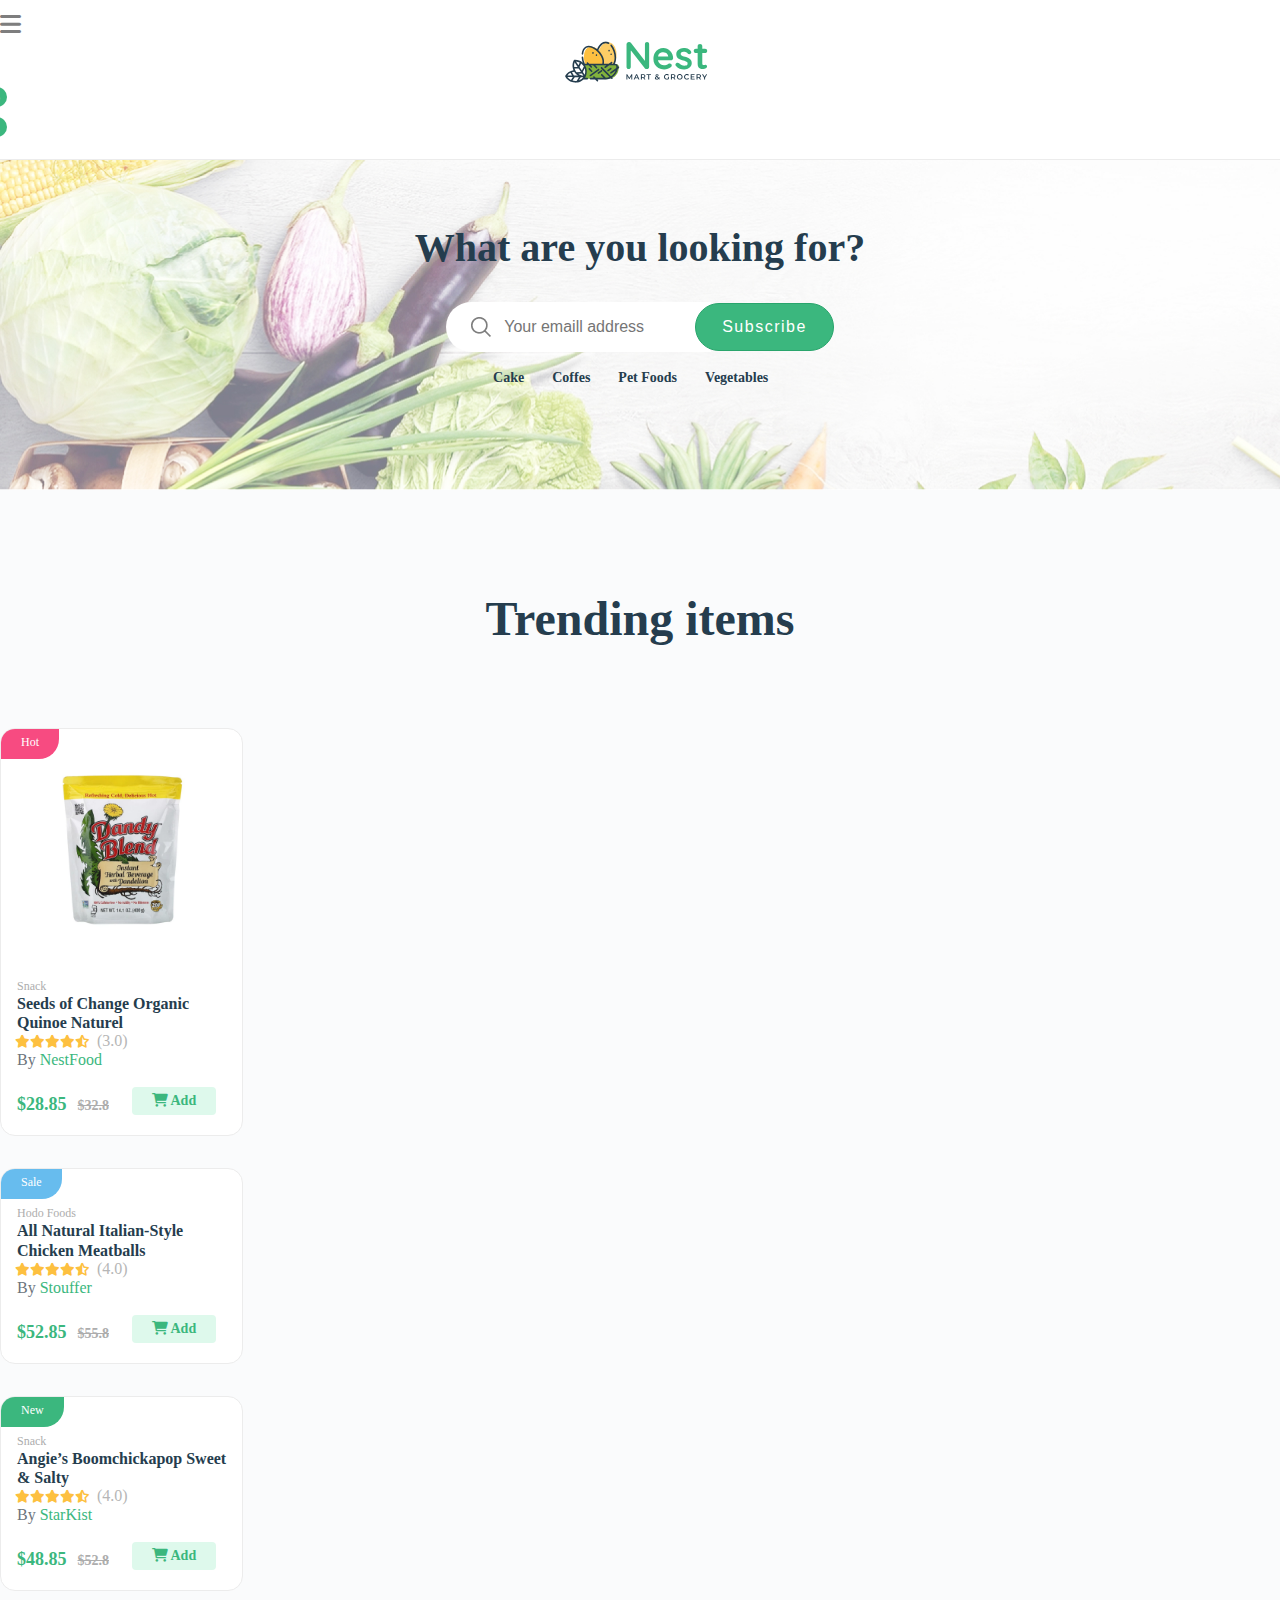
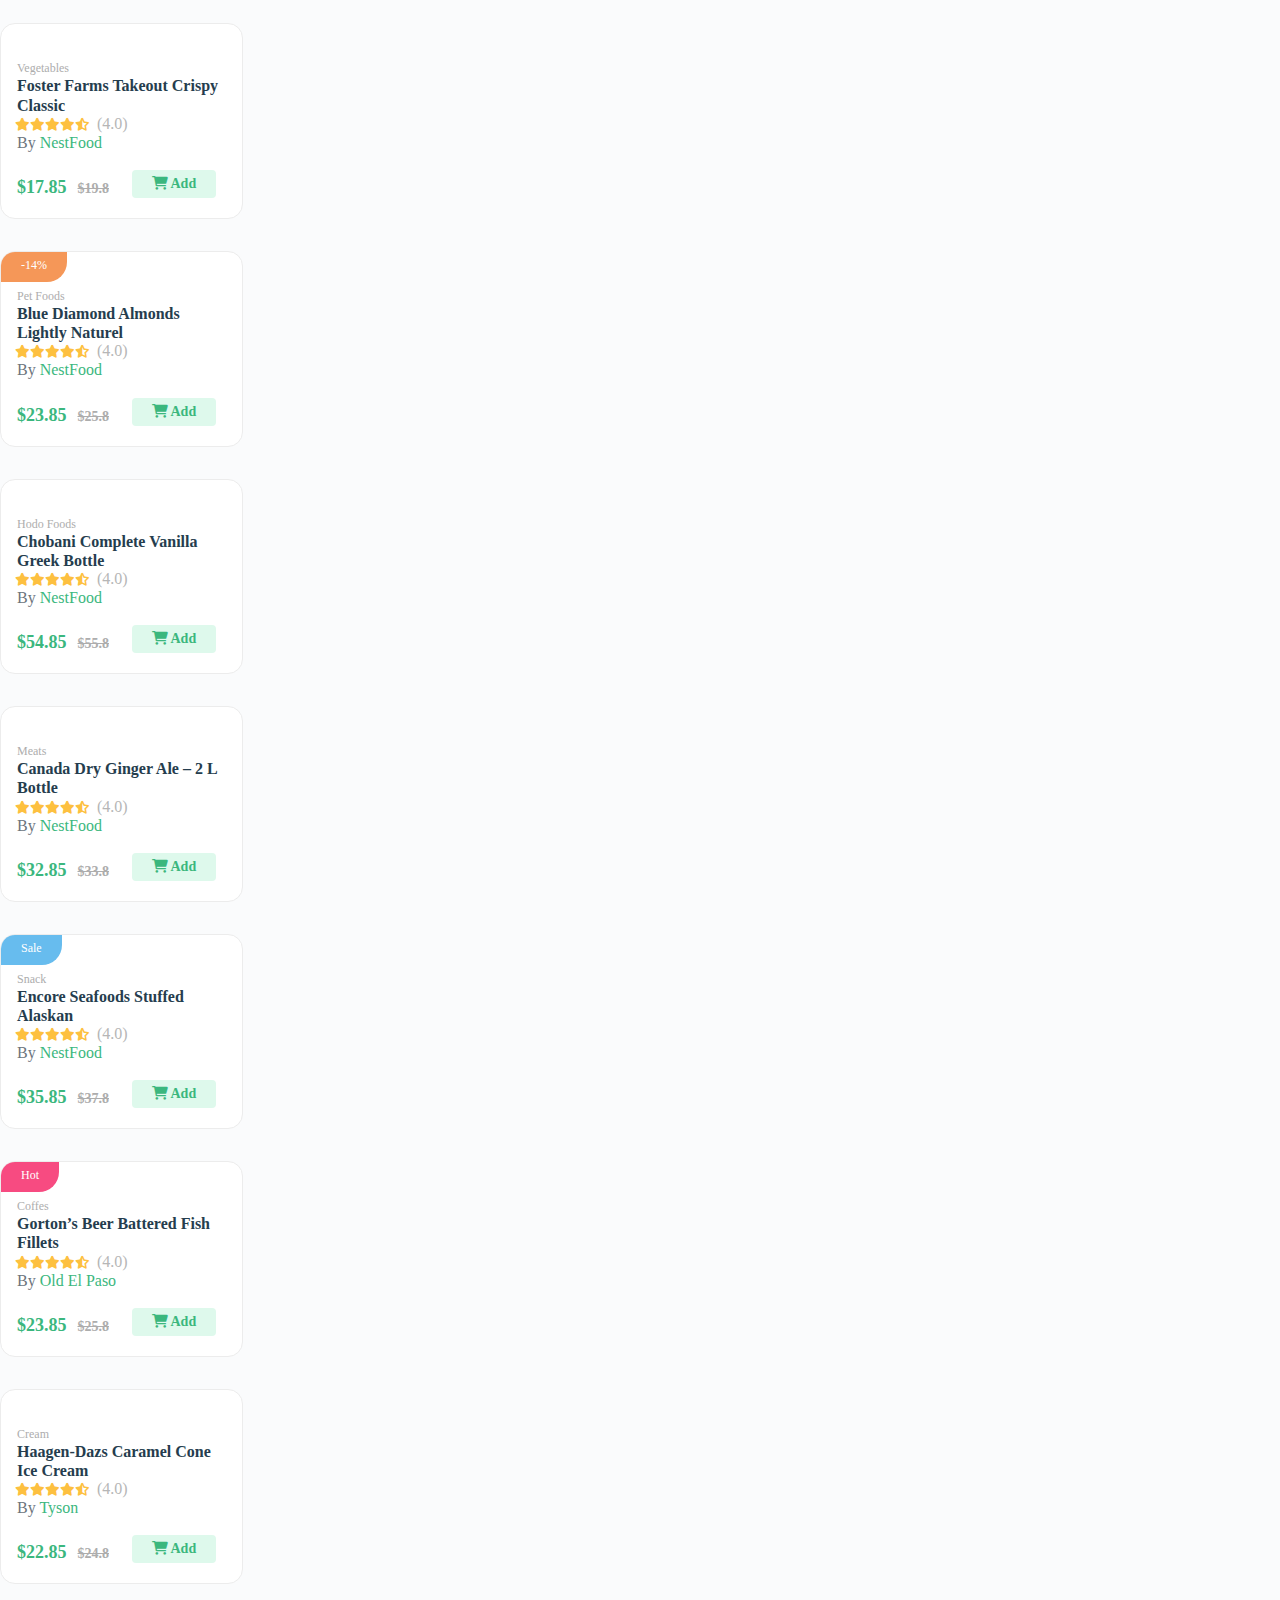
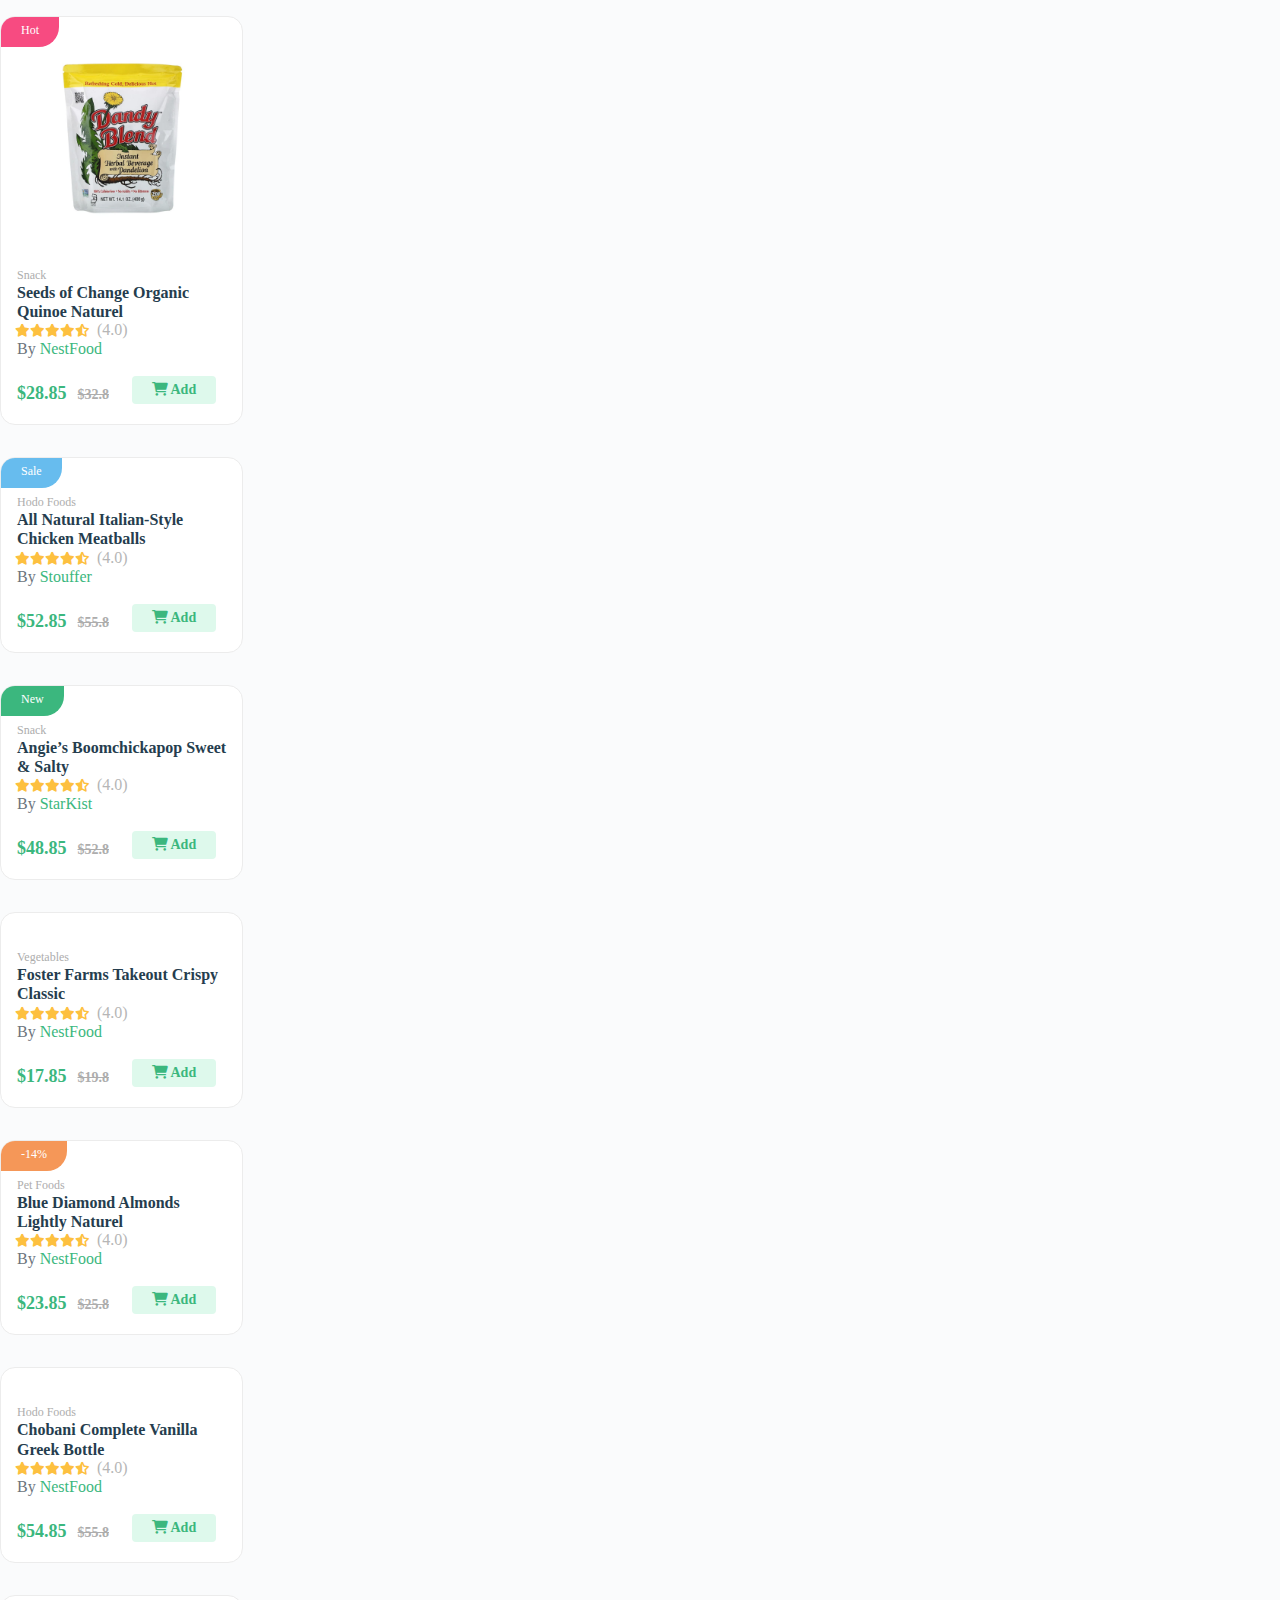
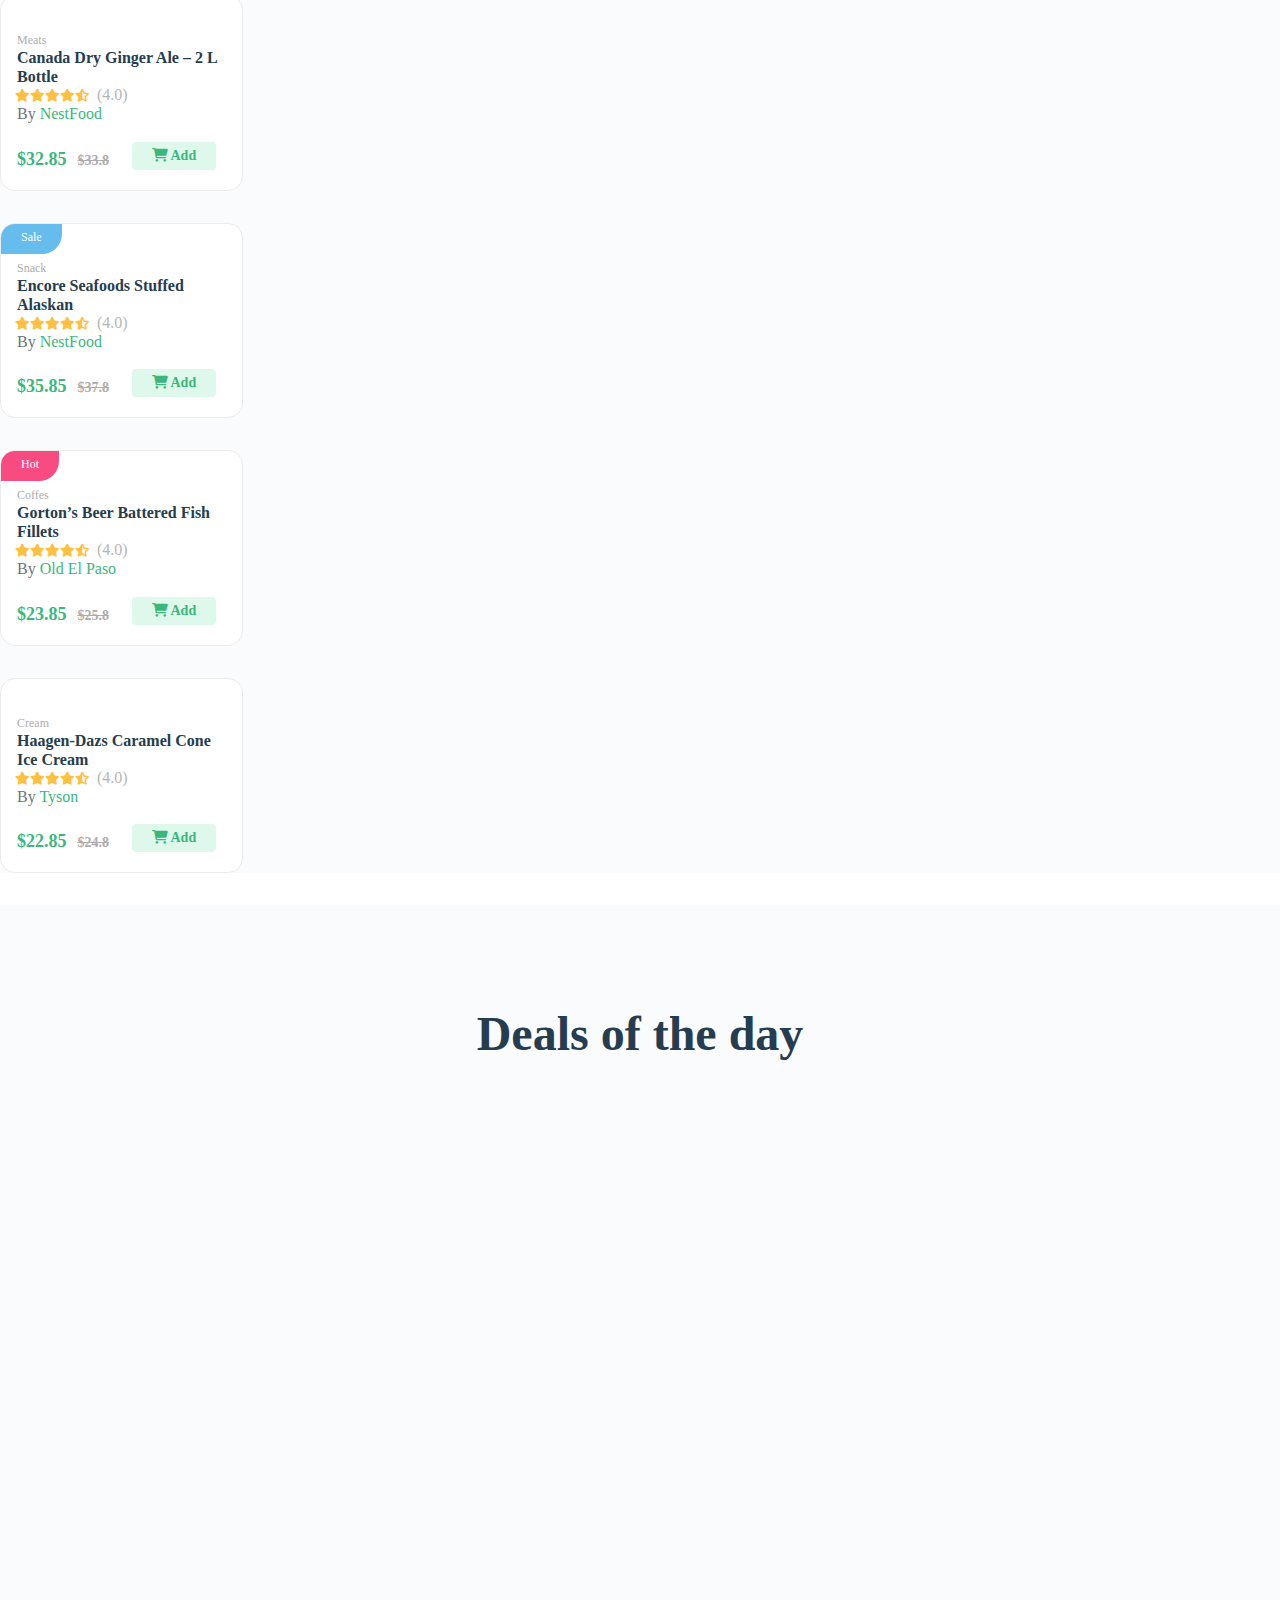
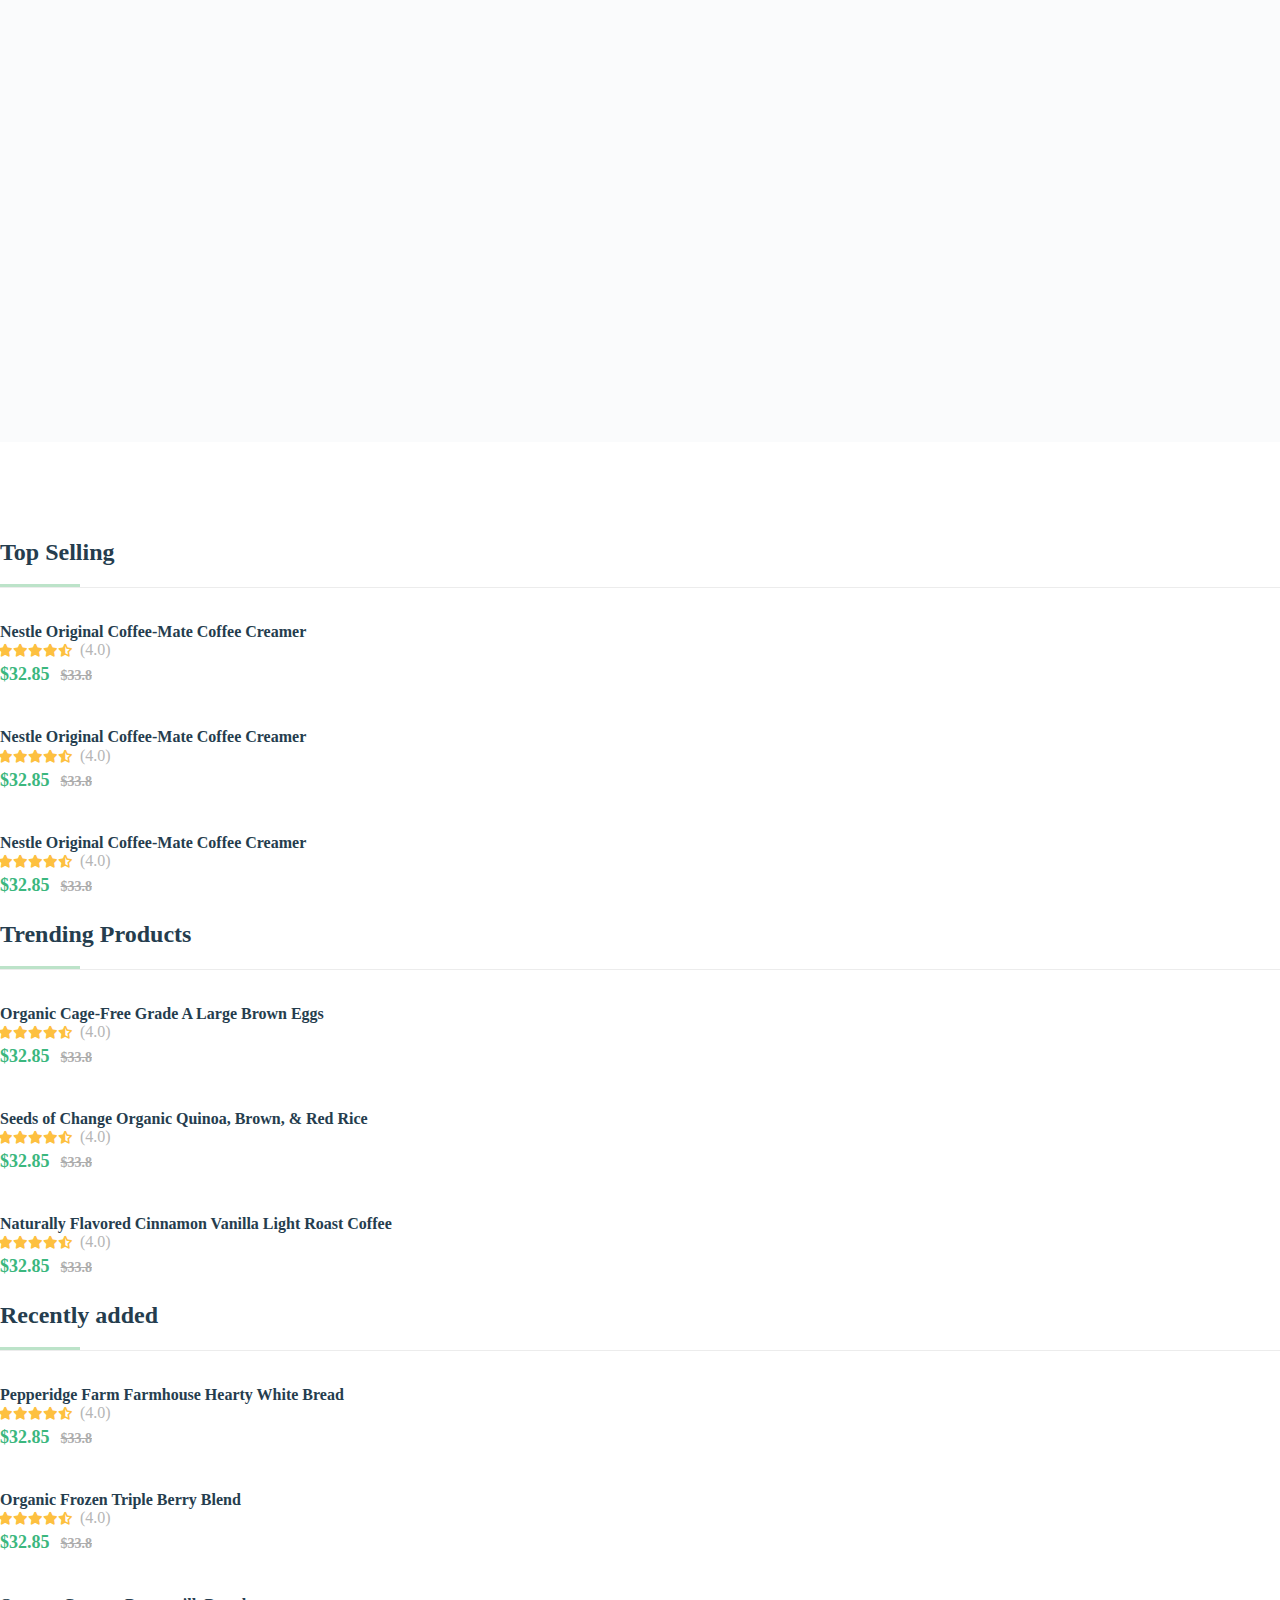
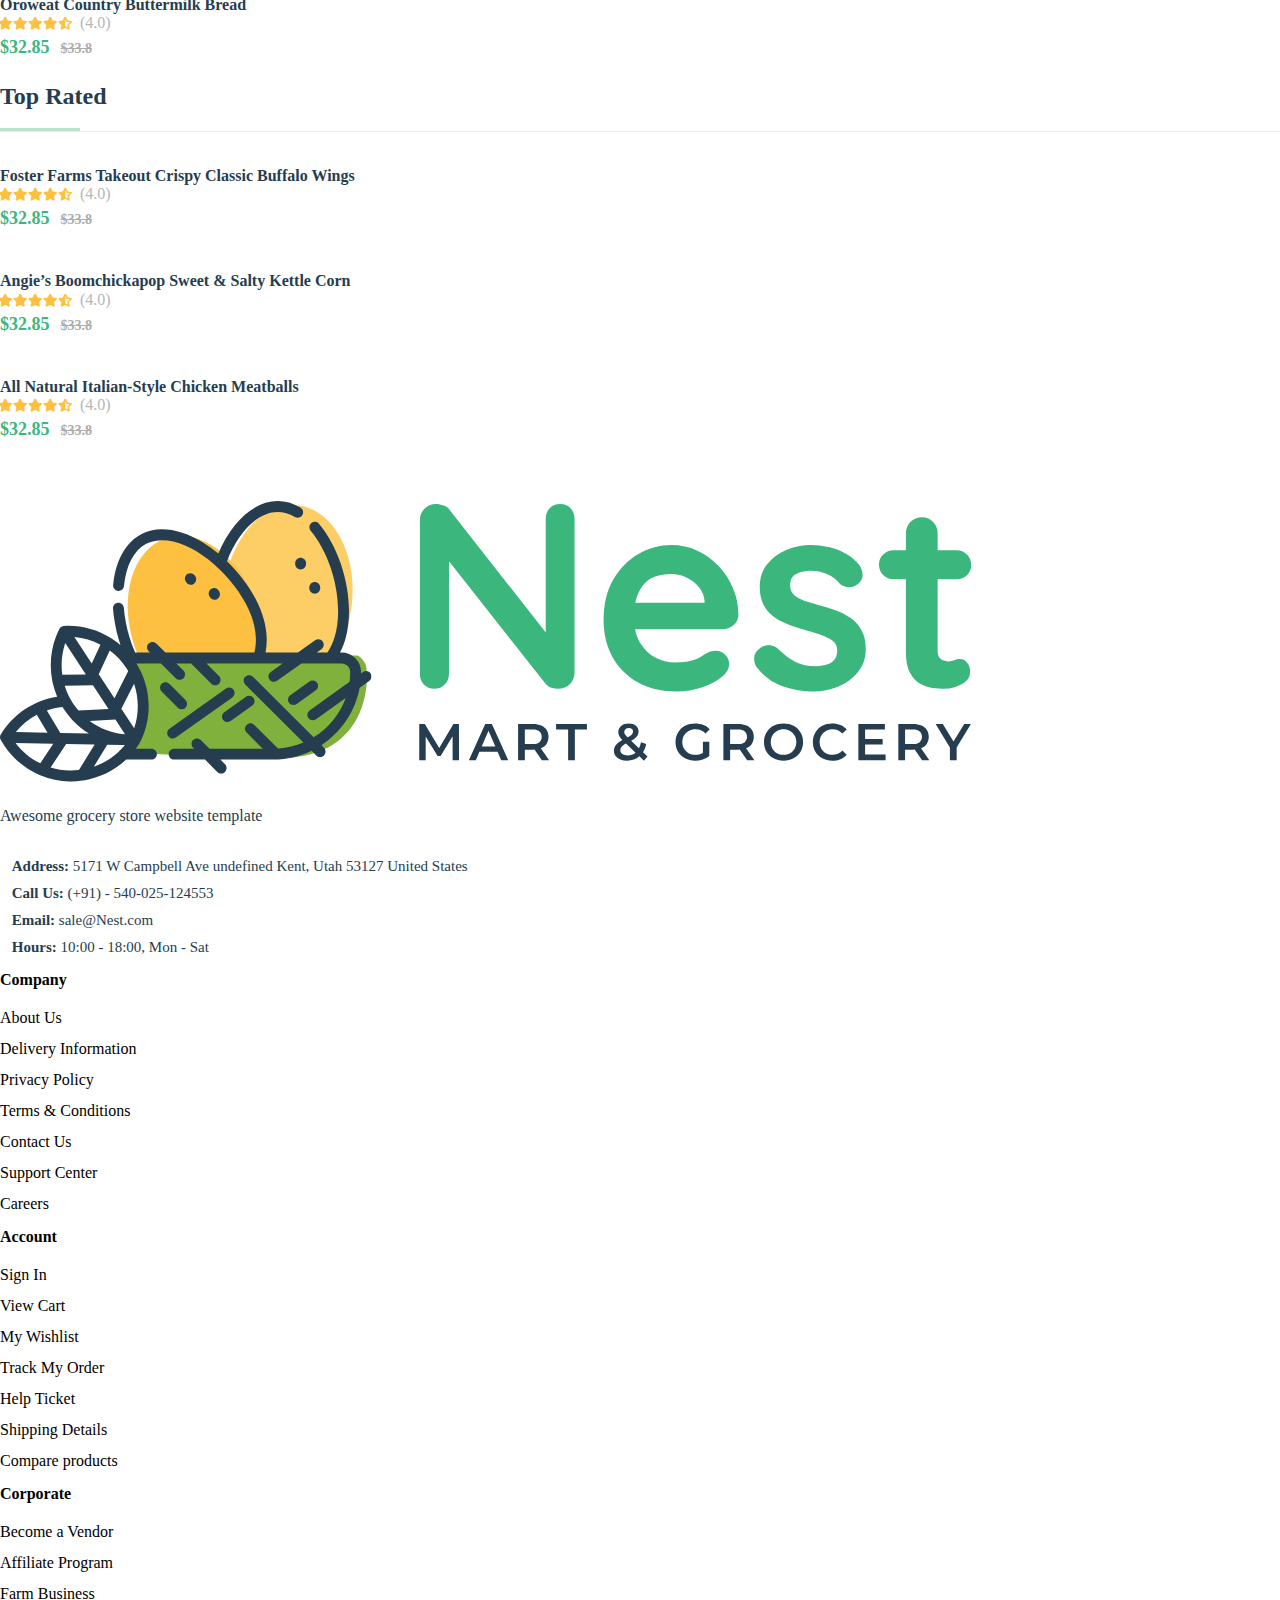
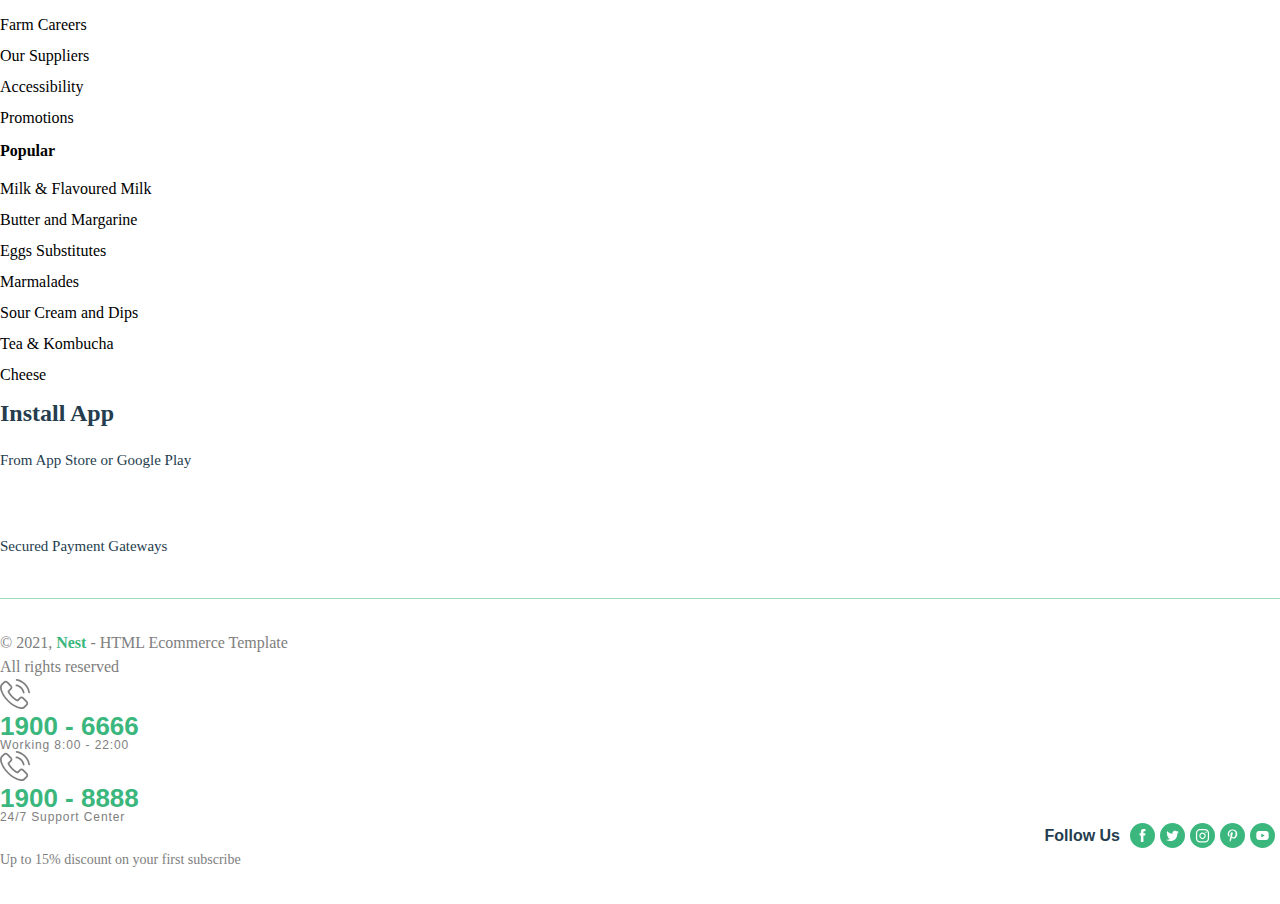
==== commit 6d4610cd: "basket-dont ready" ====
--- a/index.html
+++ b/index.html
@@ -466,9 +466,9 @@
                                     <div class="list  col-md-2">
                                         <a href="#">
                                             <img class="compareSvg" alt="" src="./img/icon-cart.svg">
-                                            <span class="count">2</span>
+                                            <span id="ProCount" class="count">0</span>
                                         </a>
-                                        <a href="#" class="atext">
+                                        <a href="./cart.html" class="atext">
                                             <span class="text">Cart</span>
                                         </a>
 
@@ -880,12 +880,12 @@
             </div>
 
         </section>
-        <section  class="trending">
+        <section class="trending">
             <div class="container-fluid">
                 <h1 class="trend-text text-center">Trending items</h1>
                 <div class="container-fluid">
                     <div id="ProList" class="row products-grid justify-content-between">
-                        <div class="product-cart col-md-2x col-6x">
+                        <div data-id="1" class="product-cart col-md-2x col-6x">
                             <div class="pro-top">
                                 <img class="image-front" src="./img/product-1-1.jpg" alt="">
                                 <img class="image-back" src="./img/product-1-2.jpg" alt="">
@@ -903,7 +903,7 @@
                                     <i class="fa-solid fa-star"></i>
                                     <i class="fa-solid fa-star"></i>
                                     <i class="fa-solid fa-star-half-stroke"></i>
-                                    <span>(4.0)</span>
+                                    <span>(3.0)</span>
                                 </div>
                                 <div class="pro-by">
                                     <span>By<a href="">
@@ -928,7 +928,7 @@
                                 <i class="fa-regular fa-eye"></i>
                             </div>
                         </div>
-                        <div class=" product-cart col-md-2x col-6x">
+                        <div data-id="2"class=" product-cart col-md-2x col-6x">
                             <div class="pro-top">
                                 <img class="image-front" src="./img/product-2-1.jpg" alt="">
                                 <img class="image-back" src="./img/product-2-2.jpg" alt="">
@@ -971,7 +971,7 @@
                                 <i class="fa-regular fa-eye"></i>
                             </div>
                         </div>
-                        <div class=" product-cart col-md-2x col-6x">
+                        <div data-id="3" class=" product-cart col-md-2x col-6x">
                             <div class="pro-top">
                                 <img class="image-front" src="./img/product-3-1.jpg" alt="">
                                 <img class="image-back" src="./img/product-3-2.jpg" alt="">
@@ -1014,7 +1014,7 @@
                                 <i class="fa-regular fa-eye"></i>
                             </div>
                         </div>
-                        <div class=" product-cart col-md-2x col-6x">
+                        <div data-id="4" class=" product-cart col-md-2x col-6x">
                             <div class="pro-top">
                                 <img class="image-front" src="./img/product-4-1.jpg" alt="">
                                 <img class="image-back" src="./img/product-4-2.jpg" alt="">
@@ -1057,7 +1057,7 @@
                                 <i class="fa-regular fa-eye"></i>
                             </div>
                         </div>
-                        <div class=" product-cart col-md-2x col-6x">
+                        <div  data-id="5" class=" product-cart col-md-2x col-6x">
                             <div class="pro-top">
                                 <img class="image-front" src="./img/product-5-1.jpg" alt="">
                                 <img class="image-back" src="./img/product-5-2.jpg" alt="">
@@ -1100,7 +1100,7 @@
                                 <i class="fa-regular fa-eye"></i>
                             </div>
                         </div>
-                        <div class="product-cart col-md-2x col-6x">
+                        <div data-id="6" class="product-cart col-md-2x col-6x">
                             <div class="pro-top">
                                 <img class="image-front" src="./img/product-6-1.jpg" alt="">
                                 <img class="image-back" src="./img/product-6-2.jpg" alt="">
@@ -1143,7 +1143,7 @@
                                 <i class="fa-regular fa-eye"></i>
                             </div>
                         </div>
-                        <div class=" product-cart col-md-2x col-6x">
+                        <div data-id="7" class=" product-cart col-md-2x col-6x">
                             <div class="pro-top">
                                 <img class="image-front" src="./img/product-7-1.jpg" alt="">
                                 <img class="image-back" src="./img/product-7-2.jpg" alt="">
@@ -1186,7 +1186,7 @@
                                 <i class="fa-regular fa-eye"></i>
                             </div>
                         </div>
-                        <div class=" product-cart col-md-2x col-6x">
+                        <div data-id="8" class=" product-cart col-md-2x col-6x">
                             <div class="pro-top">
                                 <img class="image-front" src="./img/product-8-1.jpg" alt="">
                                 <img class="image-back" src="./img/product-8-2.jpg" alt="">
@@ -1229,7 +1229,7 @@
                                 <i class="fa-regular fa-eye"></i>
                             </div>
                         </div>
-                        <div class=" product-cart col-md-2x col-6x">
+                        <div data-id="9" class=" product-cart col-md-2x col-6x">
                             <div class="pro-top">
                                 <img class="image-front" src="./img/product-9-1.jpg" alt="">
                                 <img class="image-back" src="./img/product-9-2.jpg" alt="">
@@ -1272,7 +1272,7 @@
                                 <i class="fa-regular fa-eye"></i>
                             </div>
                         </div>
-                        <div class=" product-cart col-md-2x col-6x">
+                        <div data-id="10" class=" product-cart col-md-2x col-6x">
                             <div class="pro-top">
                                 <img class="image-front" src="./img/product-10-1.jpg" alt="">
                                 <img class="image-back" src="./img/product-10-2.jpg" alt="">
@@ -1315,7 +1315,7 @@
                                 <i class="fa-regular fa-eye"></i>
                             </div>
                         </div>
-                        <div class="product-cart col-md-2x col-6x">
+                        <div data-id="11" class="product-cart col-md-2x col-6x">
                             <div class="pro-top">
                                 <img class="image-front" src="./img/product-1-1.jpg" alt="">
                                 <img class="image-back" src="./img/product-1-2.jpg" alt="">
@@ -1358,7 +1358,7 @@
                                 <i class="fa-regular fa-eye"></i>
                             </div>
                         </div>
-                        <div class=" product-cart col-md-2x col-6x">
+                        <div data-id="12" class=" product-cart col-md-2x col-6x">
                             <div class="pro-top">
                                 <img class="image-front" src="./img/product-2-1.jpg" alt="">
                                 <img class="image-back" src="./img/product-2-2.jpg" alt="">
@@ -1401,7 +1401,7 @@
                                 <i class="fa-regular fa-eye"></i>
                             </div>
                         </div>
-                        <div class=" product-cart col-md-2x col-6x">
+                        <div data-id="13" class=" product-cart col-md-2x col-6x">
                             <div class="pro-top">
                                 <img class="image-front" src="./img/product-3-1.jpg" alt="">
                                 <img class="image-back" src="./img/product-3-2.jpg" alt="">
@@ -1444,7 +1444,7 @@
                                 <i class="fa-regular fa-eye"></i>
                             </div>
                         </div>
-                        <div class=" product-cart col-md-2x col-6x">
+                        <div data-id="14" class=" product-cart col-md-2x col-6x">
                             <div class="pro-top">
                                 <img class="image-front" src="./img/product-4-1.jpg" alt="">
                                 <img class="image-back" src="./img/product-4-2.jpg" alt="">
@@ -1487,7 +1487,7 @@
                                 <i class="fa-regular fa-eye"></i>
                             </div>
                         </div>
-                        <div class=" product-cart col-md-2x col-6x">
+                        <div data-id="15" class=" product-cart col-md-2x col-6x">
                             <div class="pro-top">
                                 <img class="image-front" src="./img/product-5-1.jpg" alt="">
                                 <img class="image-back" src="./img/product-5-2.jpg" alt="">
@@ -1530,7 +1530,7 @@
                                 <i class="fa-regular fa-eye"></i>
                             </div>
                         </div>
-                        <div class="product-cart col-md-2x col-6x">
+                        <div data-id="16" class="product-cart col-md-2x col-6x">
                             <div class="pro-top">
                                 <img class="image-front" src="./img/product-6-1.jpg" alt="">
                                 <img class="image-back" src="./img/product-6-2.jpg" alt="">
@@ -1573,7 +1573,7 @@
                                 <i class="fa-regular fa-eye"></i>
                             </div>
                         </div>
-                        <div class=" product-cart col-md-2x col-6x">
+                        <div data-id="17" class=" product-cart col-md-2x col-6x">
                             <div class="pro-top">
                                 <img class="image-front" src="./img/product-7-1.jpg" alt="">
                                 <img class="image-back" src="./img/product-7-2.jpg" alt="">
@@ -1616,7 +1616,7 @@
                                 <i class="fa-regular fa-eye"></i>
                             </div>
                         </div>
-                        <div class=" product-cart col-md-2x col-6x">
+                        <div data-id="18" class=" product-cart col-md-2x col-6x">
                             <div class="pro-top">
                                 <img class="image-front" src="./img/product-8-1.jpg" alt="">
                                 <img class="image-back" src="./img/product-8-2.jpg" alt="">
@@ -1659,7 +1659,7 @@
                                 <i class="fa-regular fa-eye"></i>
                             </div>
                         </div>
-                        <div class=" product-cart col-md-2x col-6x">
+                        <div data-id="19" class=" product-cart col-md-2x col-6x">
                             <div class="pro-top">
                                 <img class="image-front" src="./img/product-9-1.jpg" alt="">
                                 <img class="image-back" src="./img/product-9-2.jpg" alt="">
@@ -1702,7 +1702,7 @@
                                 <i class="fa-regular fa-eye"></i>
                             </div>
                         </div>
-                        <div class=" product-cart col-md-2x col-6x">
+                        <div data-id="20" class=" product-cart col-md-2x col-6x">
                             <div class="pro-top">
                                 <img class="image-front" src="./img/product-10-1.jpg" alt="">
                                 <img class="image-back" src="./img/product-10-2.jpg" alt="">
--- a/css/style.css
+++ b/css/style.css
@@ -304,6 +304,10 @@
 
 .sidebar .sidebar-inner .bottom .socials a img:hover {
   opacity: 0.8;
+}
+
+header {
+  z-index: 999;
 }
 
 header .header-top {
@@ -2413,6 +2417,135 @@
   #Archive-header {
     padding: 40px 10px !important;
   }
+  #Cart .card-box .cart-main .cart-header {
+    display: none !important;
+  }
+  #Cart .card-box .cart-main .cart-header .cart-header-left {
+    display: -webkit-box !important;
+    display: -ms-flexbox !important;
+    display: flex !important;
+  }
+  #Cart .card-box .cart-main .cart-header .cart-header-left input {
+    margin-right: 1rem !important;
+  }
+  #Cart .card-box .cart-main .cart-header .cart-header-left span {
+    font-size: 16px !important;
+  }
+  #Cart .card-box .cart-main .cart-header .cart-header-right {
+    display: -webkit-box !important;
+    display: -ms-flexbox !important;
+    display: flex !important;
+  }
+  #Cart .card-box .cart-main .cart-header .cart-header-right .cart-header-right-text {
+    background-color: #ececec;
+    padding: 0;
+    font-family: "Quicksand", sans-serif;
+    font-size: 12px !important;
+    font-weight: 700;
+    color: #253D4E;
+    margin-left: 0 !important;
+    -webkit-transform: rotate(50deg);
+            transform: rotate(50deg);
+  }
+  #Cart .card-box .cart-main .cart-body {
+    display: block !important;
+  }
+  #Cart .card-box .cart-main .cart-body .cart-body-left {
+    width: 100% !important;
+    display: block !important;
+    text-align: center;
+  }
+  #Cart .card-box .cart-main .cart-body .cart-body-left input {
+    display: none;
+    margin-right: 1rem;
+  }
+  #Cart .card-box .cart-main .cart-body .cart-body-left .pro-image {
+    max-width: 100% !important;
+  }
+  #Cart .card-box .cart-main .cart-body .cart-body-left .pro-detail {
+    margin-left: 0 !important;
+    margin-top: 1rem;
+  }
+  #Cart .card-box .cart-main .cart-body .cart-body-right {
+    width: 100% !important;
+    display: block !important;
+    text-align: center;
+  }
+  #Cart .card-box .cart-main .cart-body .cart-body-right .pro-price {
+    margin-bottom: 1rem !important;
+    display: -webkit-box;
+    display: -ms-flexbox;
+    display: flex;
+    -webkit-box-pack: center;
+        -ms-flex-pack: center;
+            justify-content: center;
+  }
+  #Cart .card-box .cart-main .cart-body .cart-body-right .pro-price h4 {
+    margin: auto;
+    -webkit-transform: translateX(-50%);
+            transform: translateX(-50%);
+  }
+  #Cart .card-box .cart-main .cart-body .cart-body-right .pro-price h6 {
+    margin-right: auto;
+  }
+  #Cart .card-box .cart-main .cart-body .cart-body-right .pro-quantity {
+    margin-bottom: 1rem;
+    display: -webkit-box;
+    display: -ms-flexbox;
+    display: flex;
+    -webkit-box-align: center;
+        -ms-flex-align: center;
+            align-items: center;
+    -webkit-box-pack: center;
+        -ms-flex-pack: center;
+            justify-content: center;
+  }
+  #Cart .card-box .cart-main .cart-body .cart-body-right .pro-quantity h6 {
+    margin-right: auto;
+  }
+  #Cart .card-box .cart-main .cart-body .cart-body-right .pro-quantity input {
+    margin: auto;
+    -webkit-transform: translateX(-25%);
+            transform: translateX(-25%);
+  }
+  #Cart .card-box .cart-main .cart-body .cart-body-right .pro-subtotal {
+    margin-bottom: 1rem !important;
+    display: -webkit-box;
+    display: -ms-flexbox;
+    display: flex;
+    -webkit-box-pack: center;
+        -ms-flex-pack: center;
+            justify-content: center;
+  }
+  #Cart .card-box .cart-main .cart-body .cart-body-right .pro-subtotal h4 {
+    margin: auto;
+    -webkit-transform: translateX(-60%);
+            transform: translateX(-60%);
+  }
+  #Cart .card-box .cart-main .cart-body .cart-body-right .pro-subtotal h6 {
+    margin-right: auto;
+  }
+  #Cart .card-box .cart-main .cart-body .cart-body-right .pro-remove {
+    margin-bottom: 1rem !important;
+    display: -webkit-box;
+    display: -ms-flexbox;
+    display: flex;
+    -webkit-box-pack: right;
+        -ms-flex-pack: right;
+            justify-content: right;
+  }
+  #Cart .card-box .cart-main .cart-body .cart-body-right .pro-remove button i {
+    font-size: 2rem !important;
+  }
+  #Cart .products-subtotal {
+    width: 92% !important;
+    margin-top: 1rem !important;
+    margin-left: 10px !important;
+    margin-right: 10px !important;
+  }
+  #Cart .products-subtotal .estimate-for h1 {
+    font-size: 20px !important;
+  }
 }
 
 .show {
@@ -3334,4 +3467,555 @@
 #Deals .deals-text {
   text-align: left !important;
 }
+
+#Product .product-box {
+  padding: 1rem 4rem;
+}
+
+#Product .product-box .product-box-left .product-box-image {
+  border: 1px solid;
+}
+
+#Product .product-box .product-box-left .product-box-image img {
+  width: 100%;
+}
+
+#Product .product-box .product-box-left .product-box-info {
+  padding-right: 30px !important;
+  padding-left: 30px !important;
+}
+
+#Product .product-box .product-box-left .product-box-info .stock-status {
+  color: #f74b81;
+  background: #fde0e9;
+  display: inline-block;
+  padding: 8px 12px;
+  border-radius: 5px;
+  margin-bottom: 20px;
+  font-family: "Quicksand", sans-serif;
+  font-size: 14px;
+  font-weight: 700;
+  line-height: 1;
+}
+
+#Product .product-box .product-box-left .product-box-info .title-detail {
+  font-size: 40px;
+  color: #253D4E;
+  font-weight: 700;
+  line-height: 1.2;
+  font-family: sans-serif;
+}
+
+#Product .product-box .product-box-left .product-box-info .product-detail-rating {
+  display: -webkit-box;
+  display: -ms-flexbox;
+  display: flex;
+  -webkit-box-align: center;
+      -ms-flex-align: center;
+          align-items: center;
+  padding: 15px 0;
+  -webkit-box-pack: justify;
+      -ms-flex-pack: justify;
+          justify-content: space-between;
+}
+
+#Product .product-box .product-box-left .product-box-info .product-detail-rating .product-rate-cover {
+  text-align: right !important;
+}
+
+#Product .product-box .product-box-left .product-box-info .product-detail-rating .product-rate-cover .product-rate {
+  background-image: url(/img/rating-stars.png);
+  background-position: 0 -12px;
+  background-repeat: repeat-x;
+  height: 12px;
+  width: 60px;
+}
+
+#Product .product-box .product-box-left .product-box-info .product-detail-rating .product-rate-cover .product-rate .product-rating {
+  height: 12px;
+  background-repeat: repeat-x;
+  background-image: url(/img/rating-stars.png);
+  background-position: 0 0;
+}
+
+#Product .product-box .product-box-left .product-box-info .product-price-cover {
+  display: -webkit-box;
+  display: -ms-flexbox;
+  display: flex;
+  -webkit-box-pack: justify;
+      -ms-flex-pack: justify;
+          justify-content: space-between;
+  -webkit-box-align: center;
+      -ms-flex-align: center;
+          align-items: center;
+}
+
+#Product .product-box .product-box-left .product-box-info .product-price-cover .product-price {
+  display: -webkit-box;
+  display: -ms-flexbox;
+  display: flex;
+  -webkit-box-align: center;
+      -ms-flex-align: center;
+          align-items: center;
+  margin: 15px 0 30px 0;
+  line-height: 1;
+}
+
+#Product .product-box .product-box-left .product-box-info .product-price-cover .product-price .current-price {
+  font-size: 58px;
+  text-decoration: none;
+  font-weight: 900;
+  color: #3BB77E !important;
+}
+
+#Product .product-box .product-box-left .product-box-info .product-price-cover .product-price .save-price {
+  font-size: 12px;
+  font-weight: 600;
+  margin-bottom: 6px;
+  display: block;
+  color: #FDC040;
+  margin-left: 15px !important;
+}
+
+#Product .product-box .product-box-left .product-box-info .product-price-cover .product-price .old-price {
+  text-decoration: line-through;
+  color: #B6B6B6;
+  margin-left: 15px !important;
+  font-size: 28px;
+  font-weight: 700;
+  display: block;
+}
+
+#Product .product-box .product-box-left .product-box-info .short-desc {
+  margin-bottom: 30px !important;
+  font-size: 1rem;
+  font-weight: 400;
+  line-height: 24px;
+  margin-bottom: 5px;
+  color: #7E7E7E;
+}
+
+#Product .product-box .product-box-left .product-box-info .short-desc p:last-child {
+  margin-bottom: 0;
+}
+
+#Product .product-box .product-box-left .product-box-info .attr-detail {
+  margin-bottom: 30px !important;
+  display: -webkit-box;
+  display: -ms-flexbox;
+  display: flex;
+  -webkit-box-align: center;
+      -ms-flex-align: center;
+          align-items: center;
+}
+
+#Product .product-box .product-box-left .product-box-info .attr-detail .mr-10 {
+  margin-right: 10px !important;
+  font-weight: 600;
+}
+
+#Product .product-box .product-box-left .product-box-info .attr-detail .list-filter {
+  margin: 0;
+  padding: 0;
+  list-style: none;
+}
+
+#Product .product-box .product-box-left .product-box-info .attr-detail .list-filter li {
+  display: inline-block;
+  border-radius: 5px;
+  -webkit-transition: 0.3s;
+  transition: 0.3s;
+}
+
+#Product .product-box .product-box-left .product-box-info .attr-detail .list-filter li a {
+  color: #7E7E7E;
+  height: 32px;
+  line-height: 32px;
+  min-width: 40px;
+  text-align: center;
+  -webkit-transition: .3s;
+  transition: .3s;
+  padding: 0 9px;
+  background: transparent;
+}
+
+#Product .product-box .product-box-left .product-box-info .attr-detail .list-filter li:hover {
+  background-color: #3BB77E;
+}
+
+#Product .product-box .product-box-left .product-box-info .attr-detail .list-filter li:hover a {
+  color: #fff;
+}
+
+#Product .product-box .product-box-left .product-box-info .attr-detail .list-filter .active {
+  background-color: #3BB77E;
+}
+
+#Product .product-box .product-box-left .product-box-info .attr-detail .list-filter .active a {
+  color: #fff;
+  background-color: #3BB77E;
+  border-radius: 10px;
+}
+
+#Product .product-box .product-box-left .product-box-info .detail-extralink {
+  margin-bottom: 50px !important;
+}
+
+#Product .product-box .product-box-left .product-box-info .detail-extralink input {
+  font-size: 25px;
+  width: 16%;
+  outline: none;
+  border: 1px solid #3BB77E;
+  border-radius: 5px;
+  text-align: center;
+  color: #3BB77E;
+  font-weight: 600;
+  cursor: pointer;
+}
+
+#Product .product-box .product-box-left .product-box-info .detail-extralink button {
+  position: relative;
+  padding: 6px 3px;
+  border-radius: 5px;
+  border: 0;
+  font-size: 20px;
+  background-color: #3BB77E;
+  color: #fff;
+  -webkit-transition: 0.3s;
+  transition: 0.3s;
+}
+
+#Product .product-box .product-box-left .product-box-info .detail-extralink button:hover {
+  background-color: #398360;
+}
+
+#Product .product-box .product-box-left .product-box-info .detail-extralink .fa-heart {
+  padding: 8px;
+  font-size: 26px;
+  border: 1px solid grey;
+  border-radius: 5px;
+}
+
+#Cart .card-box .cart-top .cart-head {
+  margin-bottom: 10px !important;
+  font-size: 48px;
+  color: #253D4E;
+  font-weight: 700;
+  line-height: 1.2;
+}
+
+#Cart .card-box .cart-top .text-body {
+  color: #7E7E7E !important;
+}
+
+#Cart .card-box .cart-top .text-body .text-count {
+  color: #3BB77E !important;
+}
+
+#Cart .card-box .cart-top .text-body .text-clear {
+  -webkit-transition: 0.3s;
+  transition: 0.3s;
+}
+
+#Cart .card-box .cart-top .text-body .text-clear:hover {
+  color: red !important;
+}
+
+#Cart .card-box .cart-top .text-body .text-clear i {
+  margin-right: 10px !important;
+}
+
+#Cart .card-box .cart-main .cart-header {
+  margin-top: 1rem;
+  background-color: #ececec;
+  border: 1px solid #e9ecef;
+  padding: 1rem;
+  border-radius: 1rem;
+}
+
+#Cart .card-box .cart-main .cart-header .cart-header-left input {
+  margin-right: 1rem;
+}
+
+#Cart .card-box .cart-main .cart-header .cart-header-left span {
+  font-family: "Quicksand", sans-serif;
+  font-size: 17px;
+  font-weight: 700;
+  color: #253D4E;
+}
+
+#Cart .card-box .cart-main .cart-header .cart-header-right .cart-header-right-text {
+  background-color: #ececec;
+  padding: 0;
+  font-family: "Quicksand", sans-serif;
+  font-size: 17px;
+  font-weight: 700;
+  color: #253D4E;
+  margin-left: 1rem;
+}
+
+#Cart .card-box .cart-main .cart-body {
+  margin-top: 1rem;
+  background-color: #fff;
+  border: 1px solid #e9ecef;
+  padding: 1rem;
+  border-radius: 1rem;
+}
+
+#Cart .card-box .cart-main .cart-body .cart-body-left {
+  width: 50%;
+}
+
+#Cart .card-box .cart-main .cart-body .cart-body-left input {
+  margin-right: 1rem;
+}
+
+#Cart .card-box .cart-main .cart-body .cart-body-left .pro-image {
+  max-width: 120px;
+  border: 1px solid #ececec;
+  border-radius: 15px;
+  overflow: hidden;
+}
+
+#Cart .card-box .cart-main .cart-body .cart-body-left .pro-image img {
+  width: 100%;
+}
+
+#Cart .card-box .cart-main .cart-body .cart-body-left .pro-detail {
+  margin-left: 5%;
+  width: 100% !important;
+  margin-bottom: 1rem;
+}
+
+#Cart .card-box .cart-main .cart-body .cart-body-left .pro-detail .pro-name {
+  color: #253D4E;
+  display: block !important;
+  -webkit-transition: 0.3s;
+  transition: 0.3s;
+  font-weight: 600;
+}
+
+#Cart .card-box .cart-main .cart-body .cart-body-left .pro-detail .pro-name:hover {
+  color: #FDC040 !important;
+}
+
+#Cart .card-box .cart-main .cart-body .cart-body-left .pro-detail i {
+  color: #ffc107;
+  font-size: 12px;
+}
+
+#Cart .card-box .cart-main .cart-body .cart-body-left .pro-detail .pro-rait-text {
+  color: #B6B6B6 !important;
+  font-size: 14px;
+  font-weight: 300;
+}
+
+#Cart .card-box .cart-main .cart-body .cart-body-left span {
+  background-color: #fff;
+  font-family: "Quicksand", sans-serif;
+  font-size: 17px;
+  font-weight: 700;
+  color: #253D4E;
+}
+
+#Cart .card-box .cart-main .cart-body .cart-body-right {
+  width: 33%;
+}
+
+#Cart .card-box .cart-main .cart-body .cart-body-right .pro-price h4 {
+  color: #7E7E7E !important;
+}
+
+#Cart .card-box .cart-main .cart-body .cart-body-right .pro-quantity input {
+  font-size: 2rem;
+  max-width: 80px;
+  text-align: center;
+  border: 1px solid #3BB77E;
+  border-radius: 5px;
+  color: #3BB77E !important;
+}
+
+#Cart .card-box .cart-main .cart-body .cart-body-right .pro-quantity input:focus {
+  outline: none;
+}
+
+#Cart .card-box .cart-main .cart-body .cart-body-right .pro-subtotal h4 {
+  color: #3BB77E !important;
+}
+
+#Cart .card-box .cart-main .cart-body .cart-body-right .pro-remove {
+  padding: 0 4%;
+}
+
+#Cart .card-box .cart-main .cart-body .cart-body-right .pro-remove button {
+  background-color: #fff;
+  border: none;
+}
+
+#Cart .card-box .cart-main .cart-body .cart-body-right .pro-remove button:hover i {
+  color: red;
+}
+
+#Cart .card-box .cart-main .cart-body .cart-body-right .pro-remove button i {
+  color: #6c757d;
+  -webkit-transition: 0.3s;
+  transition: 0.3s;
+  font-size: 1rem;
+}
+
+#Cart .card-box .cart-main .cart-footer {
+  margin-top: 1rem;
+  border-top: 1px solid #e9ecef;
+  padding-top: 1rem;
+}
+
+#Cart .card-box .cart-main .cart-footer .cart-footer-left button {
+  display: inline-block;
+  border: 1px solid transparent;
+  font-size: 14px;
+  font-weight: 700;
+  padding: 12px 20px;
+  border-radius: 4px;
+  color: #fff;
+  border: 1px solid transparent;
+  background-color: #3BB77E;
+  -webkit-transition: all 200ms linear 0s;
+  transition: all 200ms linear 0s;
+  letter-spacing: 0.5px;
+}
+
+#Cart .card-box .cart-main .cart-footer .cart-footer-left button:hover {
+  background-color: #FDC040;
+}
+
+#Cart .card-box .cart-main .cart-footer .cart-footer-left button i {
+  margin-right: 10px !important;
+}
+
+#Cart .card-box .cart-main .cart-footer .cart-footer-right button {
+  display: inline-block;
+  border: 1px solid transparent;
+  font-size: 14px;
+  font-weight: 700;
+  padding: 12px 20px;
+  border-radius: 4px;
+  color: #fff;
+  border: 1px solid transparent;
+  background-color: #3BB77E;
+  -webkit-transition: all 200ms linear 0s;
+  transition: all 200ms linear 0s;
+  letter-spacing: 0.5px;
+}
+
+#Cart .card-box .cart-main .cart-footer .cart-footer-right button:hover {
+  background-color: #FDC040;
+}
+
+#Cart .card-box .cart-main .cart-footer .cart-footer-right button i {
+  margin-right: 10px !important;
+}
+
+#Cart .products-subtotal {
+  margin-top: 7rem;
+  width: 476.39px;
+  height: 383.6px;
+  padding: 24px 36px;
+  margin-left: 30px;
+  border: 1px solid #ececec;
+  border-radius: 15px;
+}
+
+#Cart .products-subtotal .subtotal-table {
+  width: 100%;
+  height: 250.6px;
+  margin-bottom: 16px;
+}
+
+#Cart .products-subtotal .subtotal, #Cart .products-subtotal .shipping, #Cart .products-subtotal .estimate-for, #Cart .products-subtotal .total, #Cart .products-subtotal .empty {
+  display: -webkit-box;
+  display: -ms-flexbox;
+  display: flex;
+  padding: 8px;
+  width: 100%;
+  border: 1px solid #e9ecef;
+  -webkit-box-pack: justify;
+      -ms-flex-pack: justify;
+          justify-content: space-between;
+}
+
+#Cart .products-subtotal .subtotal h6, #Cart .products-subtotal .shipping h6, #Cart .products-subtotal .estimate-for h6, #Cart .products-subtotal .total h6, #Cart .products-subtotal .empty h6 {
+  display: -webkit-box;
+  display: -ms-flexbox;
+  display: flex;
+  -webkit-box-align: center;
+      -ms-flex-align: center;
+          align-items: center;
+  font-size: 16px;
+  font-weight: 700;
+  line-height: 19.2px;
+  color: #b6b6b6;
+}
+
+#Cart .products-subtotal .subtotal h1, #Cart .products-subtotal .shipping h1, #Cart .products-subtotal .estimate-for h1, #Cart .products-subtotal .total h1, #Cart .products-subtotal .empty h1 {
+  font-size: 24px;
+  font-weight: 700;
+  line-height: 28.8px;
+}
+
+#Cart .products-subtotal .subtotal {
+  height: 45.8px;
+}
+
+#Cart .products-subtotal .subtotal h1 {
+  color: #3BB77E;
+}
+
+#Cart .products-subtotal .shipping, #Cart .products-subtotal .estimate-for {
+  height: 41px;
+}
+
+#Cart .products-subtotal .empty {
+  height: 38px;
+}
+
+#Cart .products-subtotal .total {
+  height: 45.8px;
+}
+
+#Cart .products-subtotal .total h1 {
+  color: #3BB77E;
+}
+
+#Cart .products-subtotal a {
+  display: -webkit-box;
+  display: -ms-flexbox;
+  display: flex;
+  -webkit-box-pack: center;
+      -ms-flex-pack: center;
+          justify-content: center;
+  -webkit-box-align: center;
+      -ms-flex-align: center;
+          align-items: center;
+  background-color: #3BB77E;
+  color: white;
+  font-size: 14px;
+  font-weight: 700;
+  line-height: 21px;
+  border-radius: 4px;
+  width: 100%;
+  height: 47px;
+  margin-bottom: 20px;
+  padding: 12px 30px;
+  letter-spacing: 0.5px;
+  -webkit-transition: 300ms;
+  transition: 300ms;
+}
+
+#Cart .products-subtotal a i {
+  margin-left: 15px;
+}
+
+#Cart .products-subtotal a:hover {
+  background-color: #ddbf4a;
+}
 /*# sourceMappingURL=style.css.map */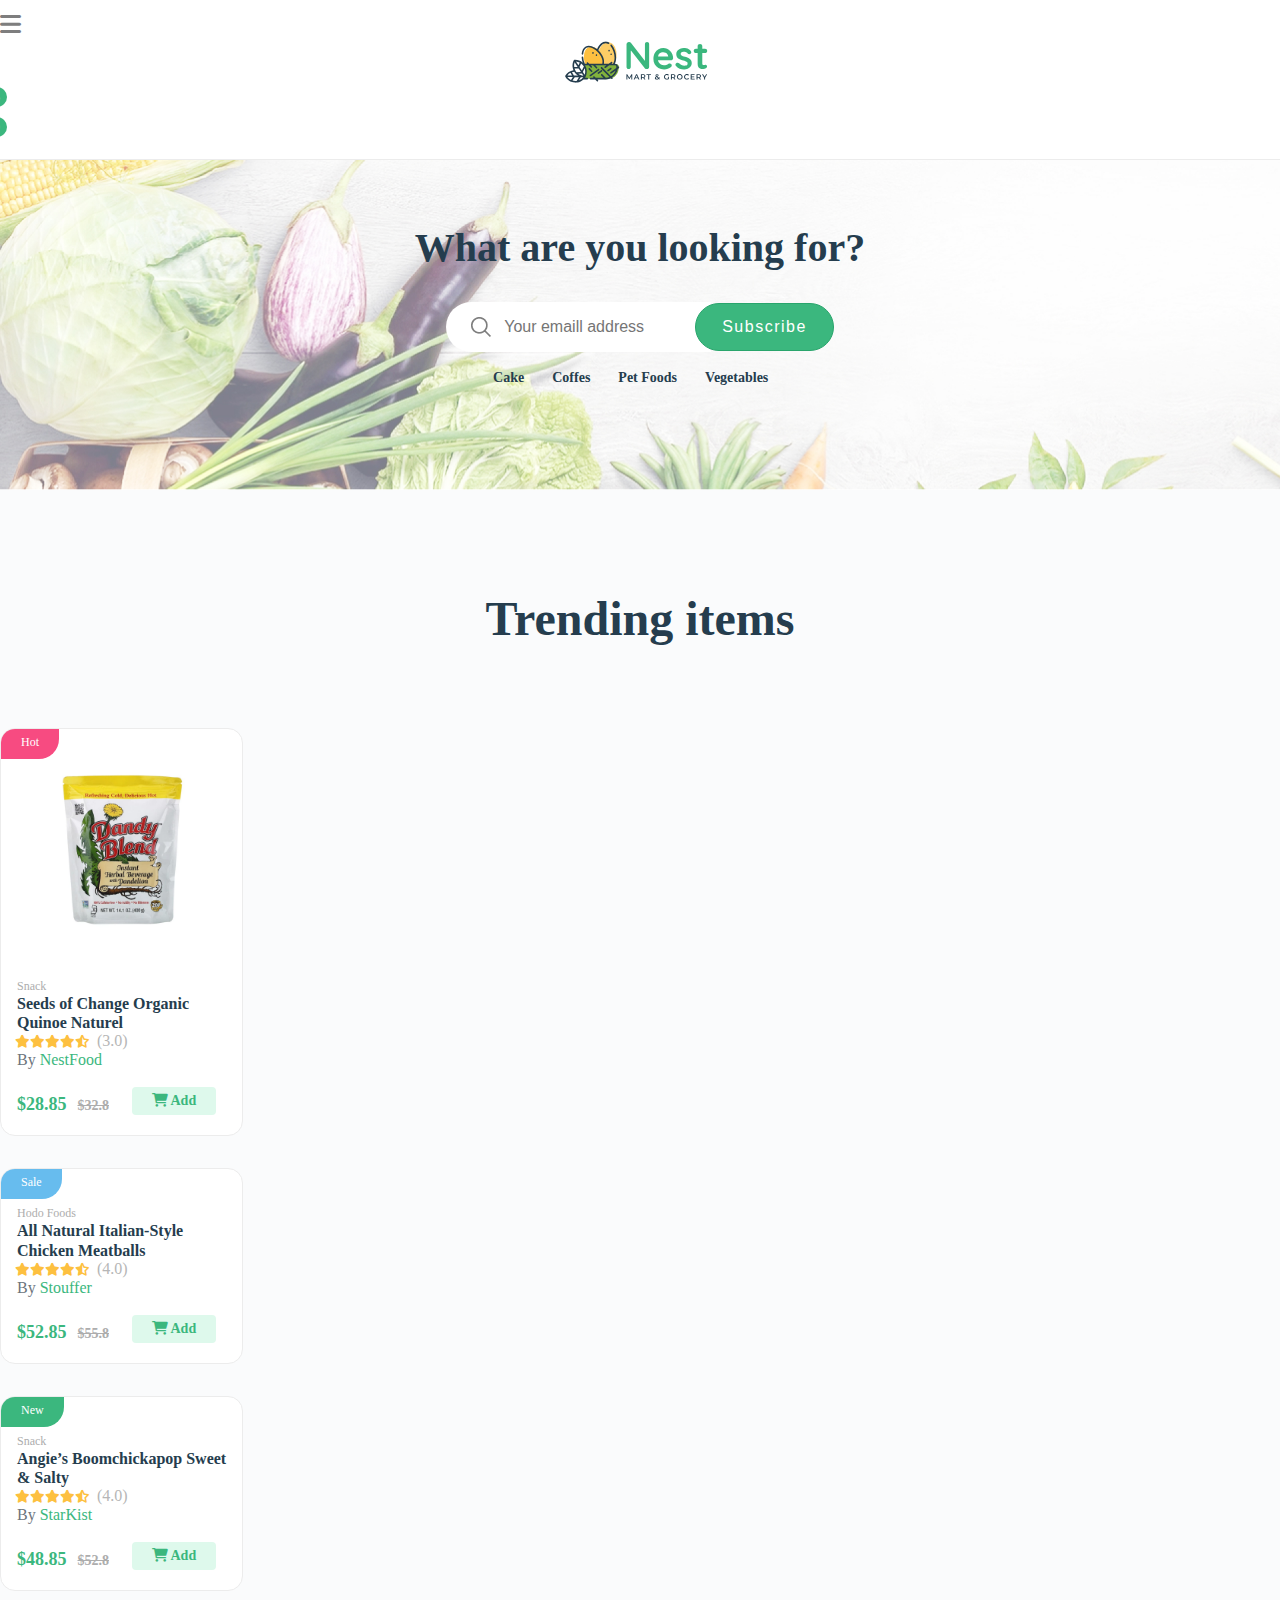
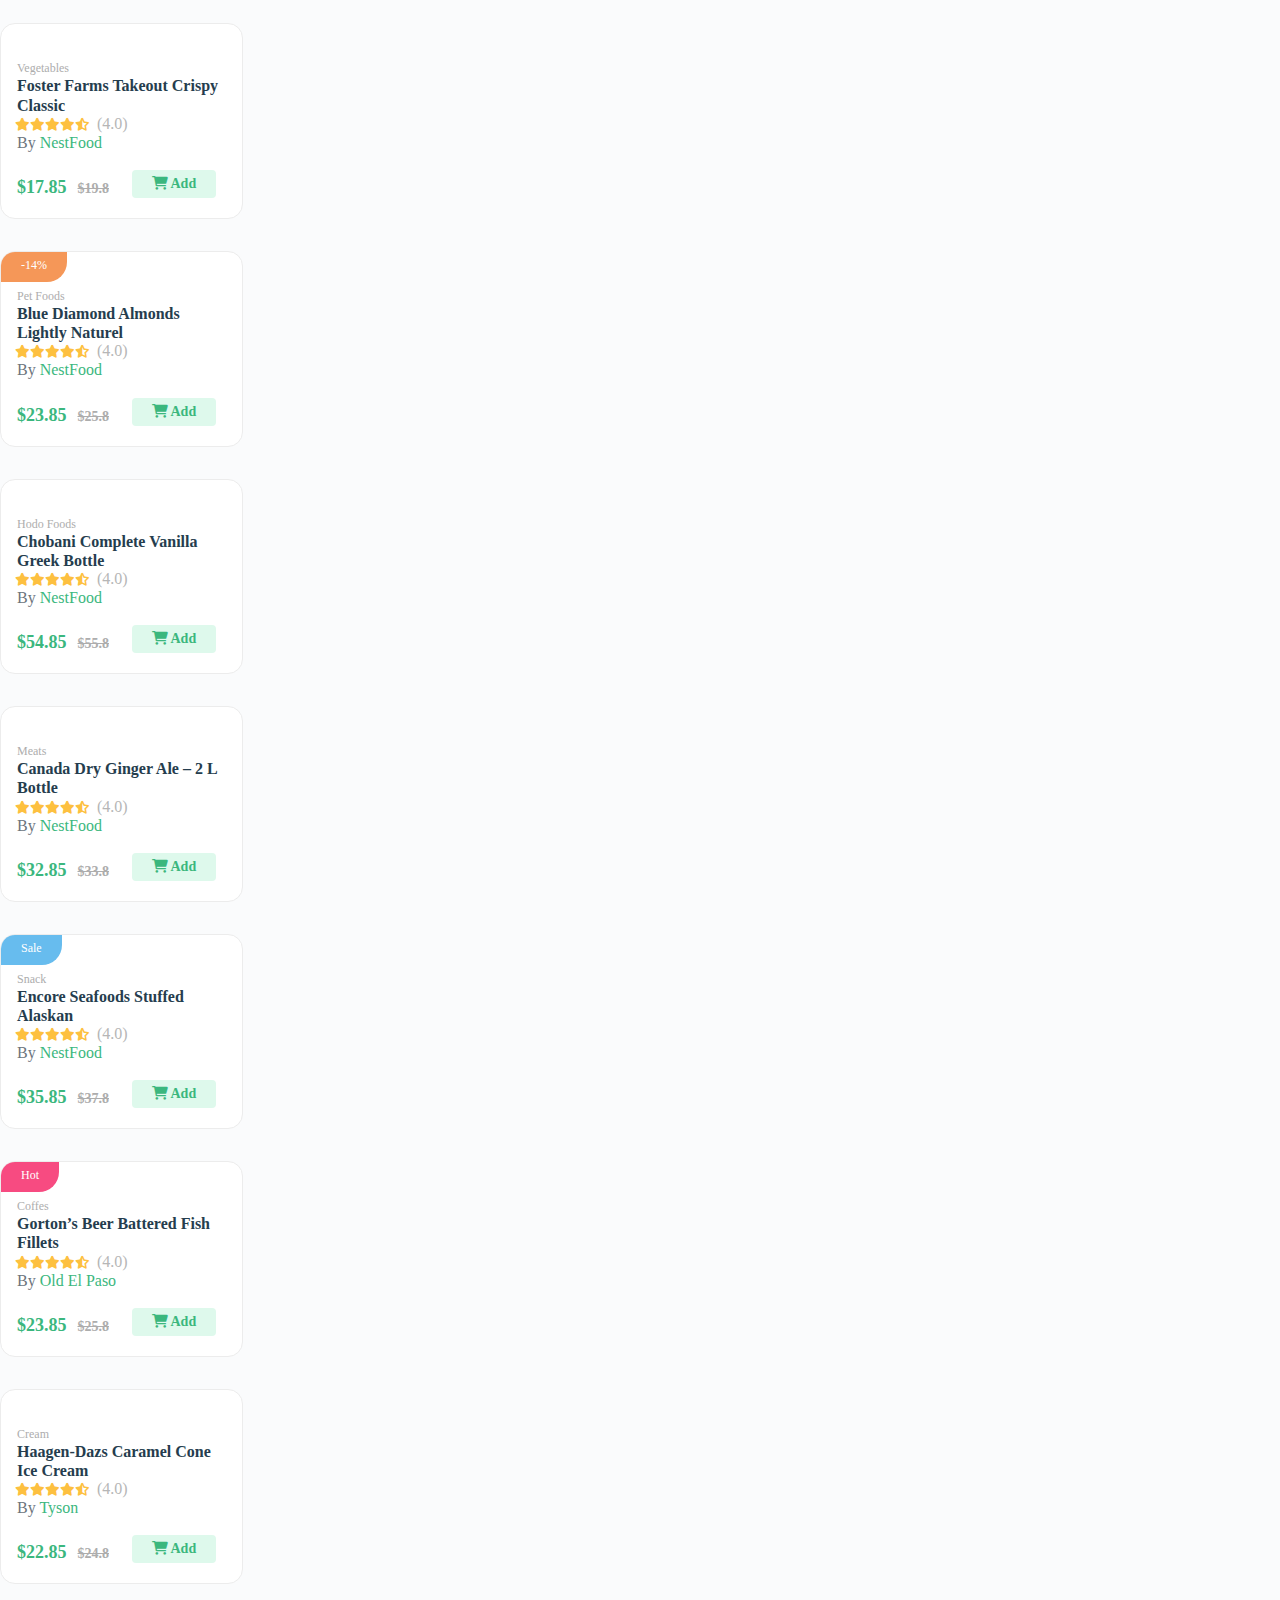
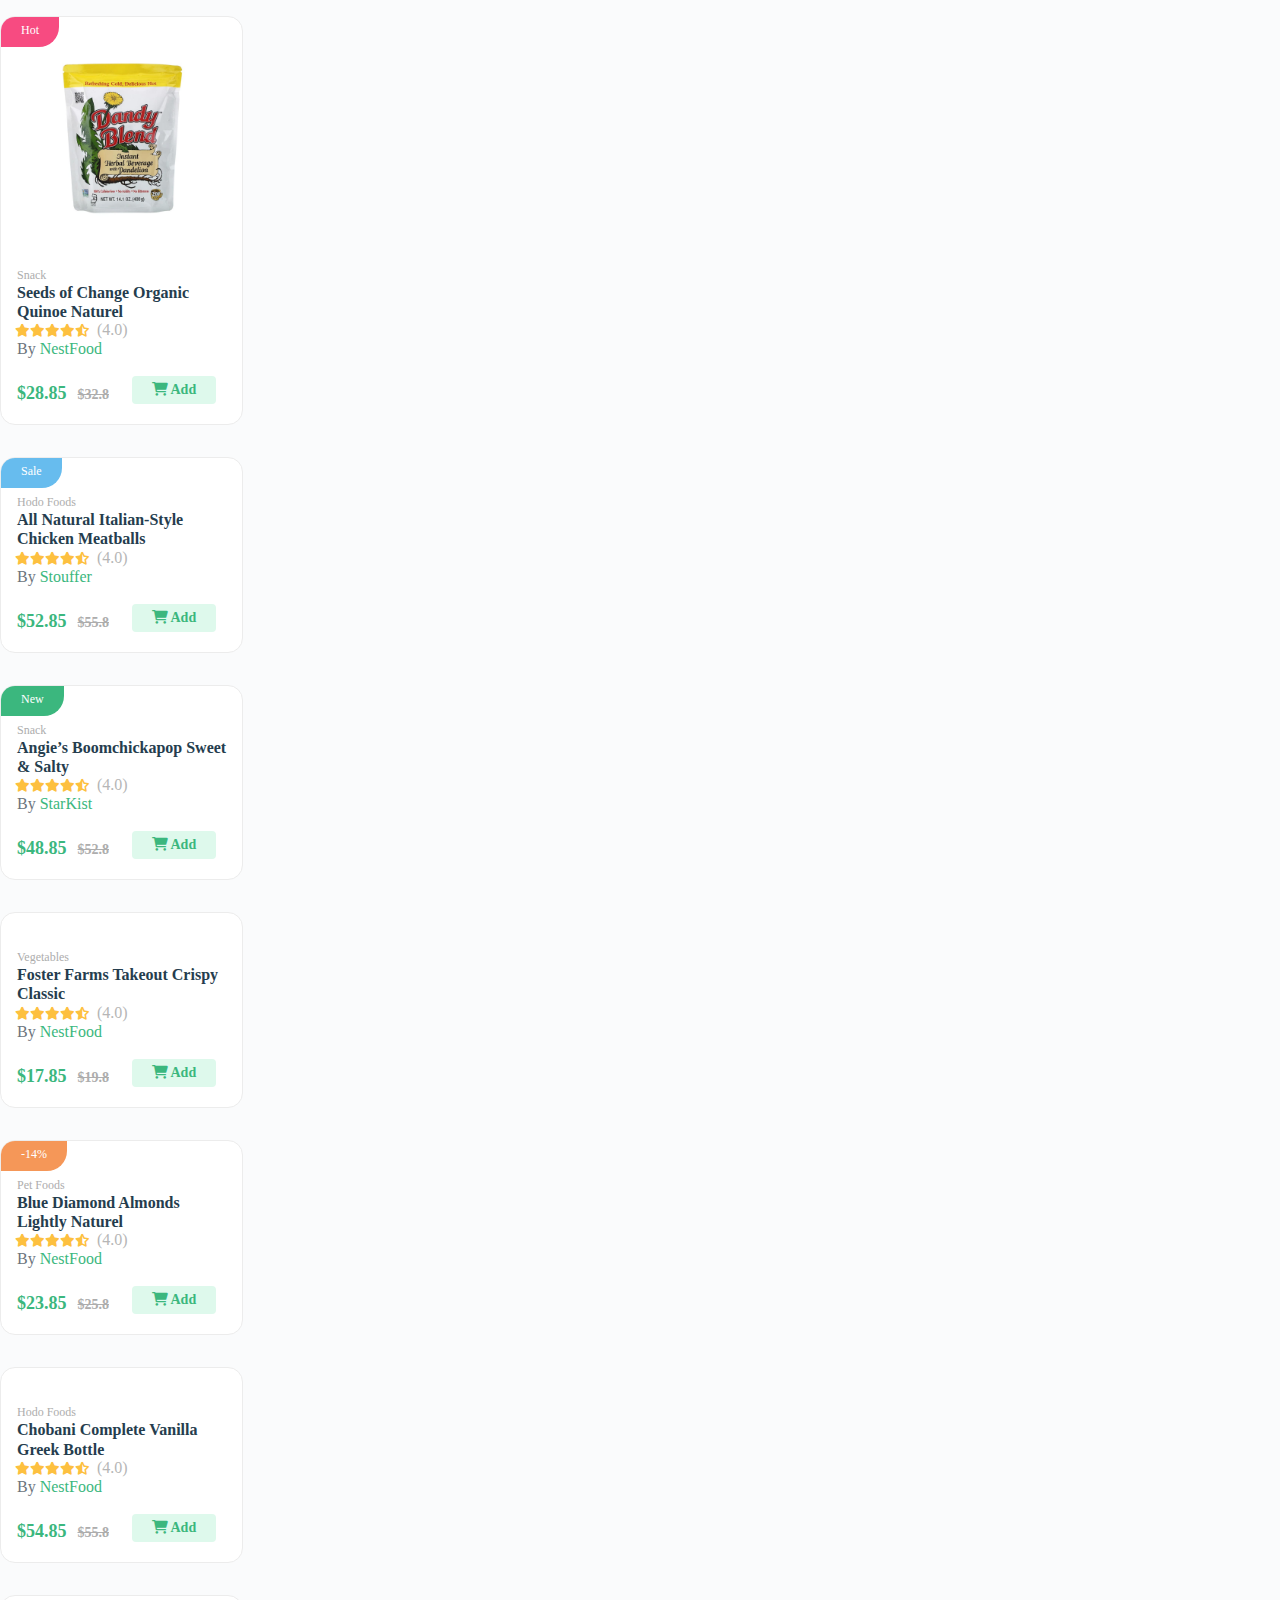
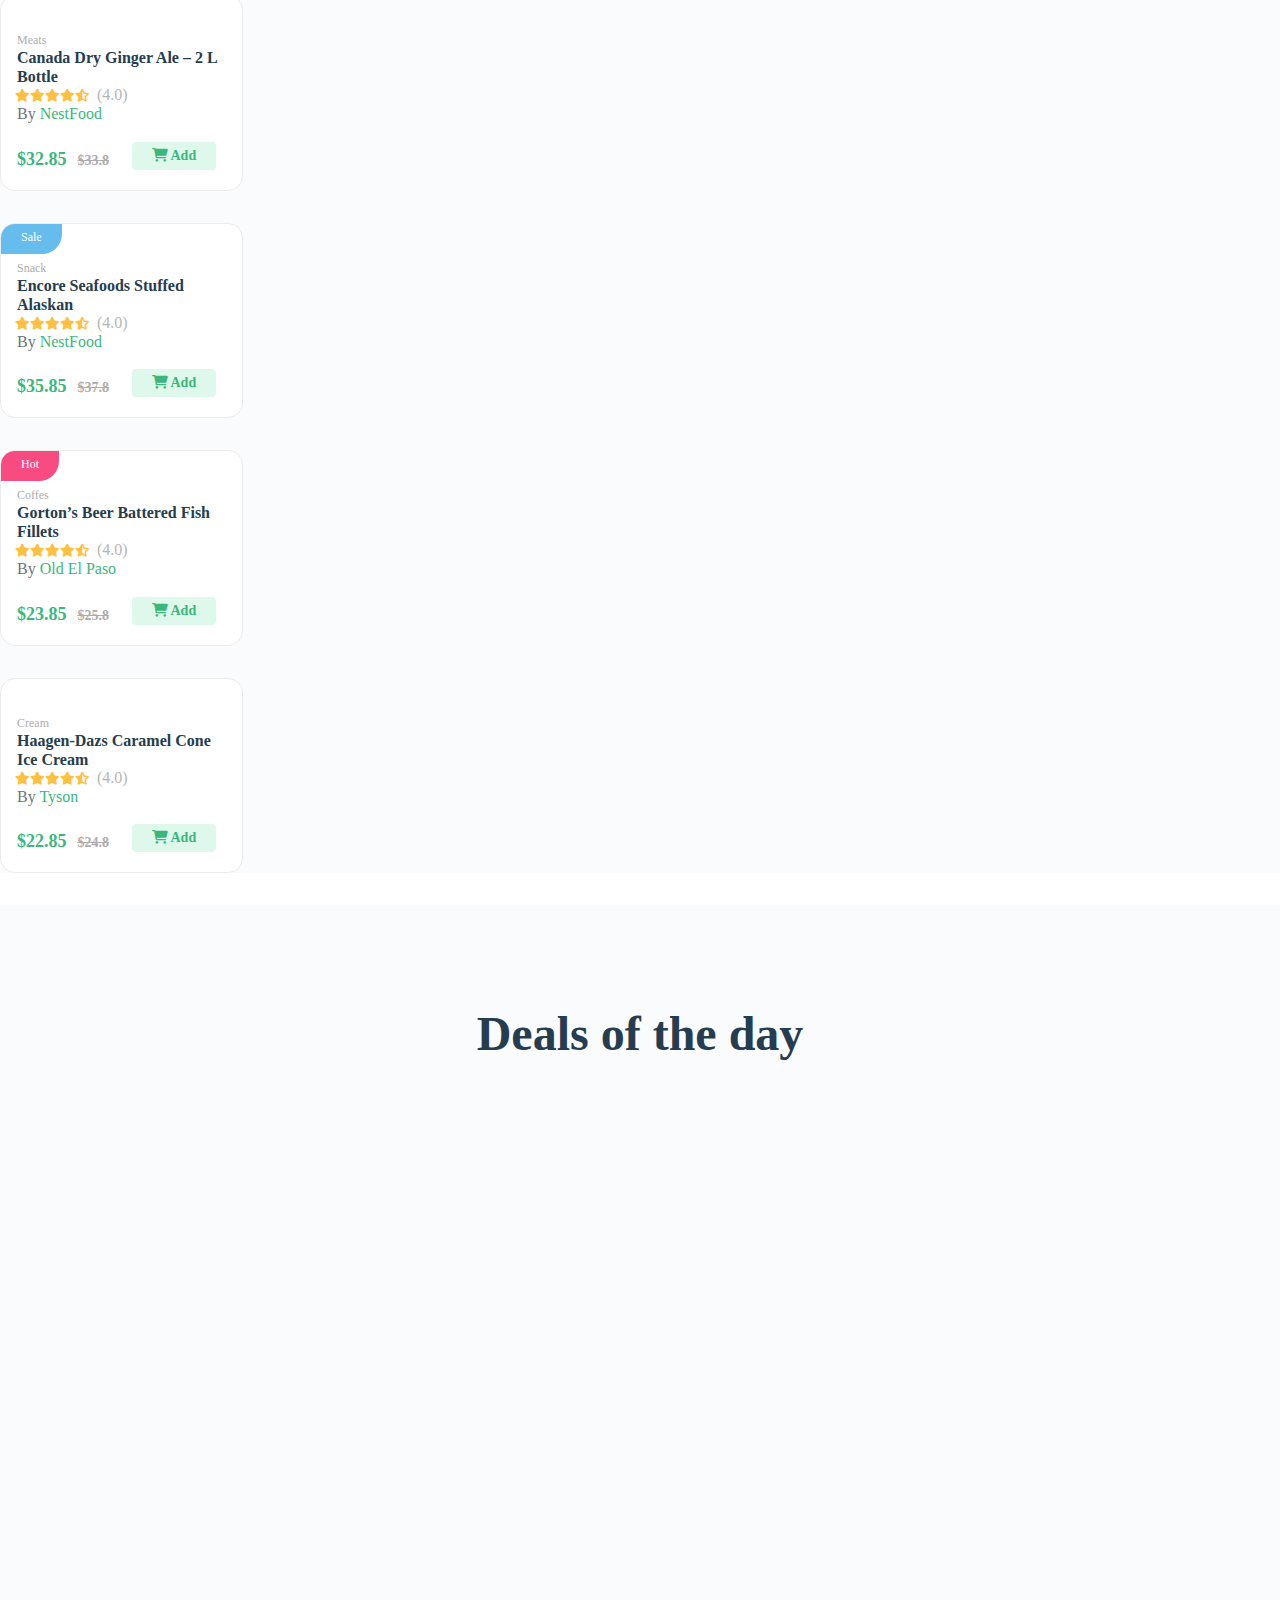
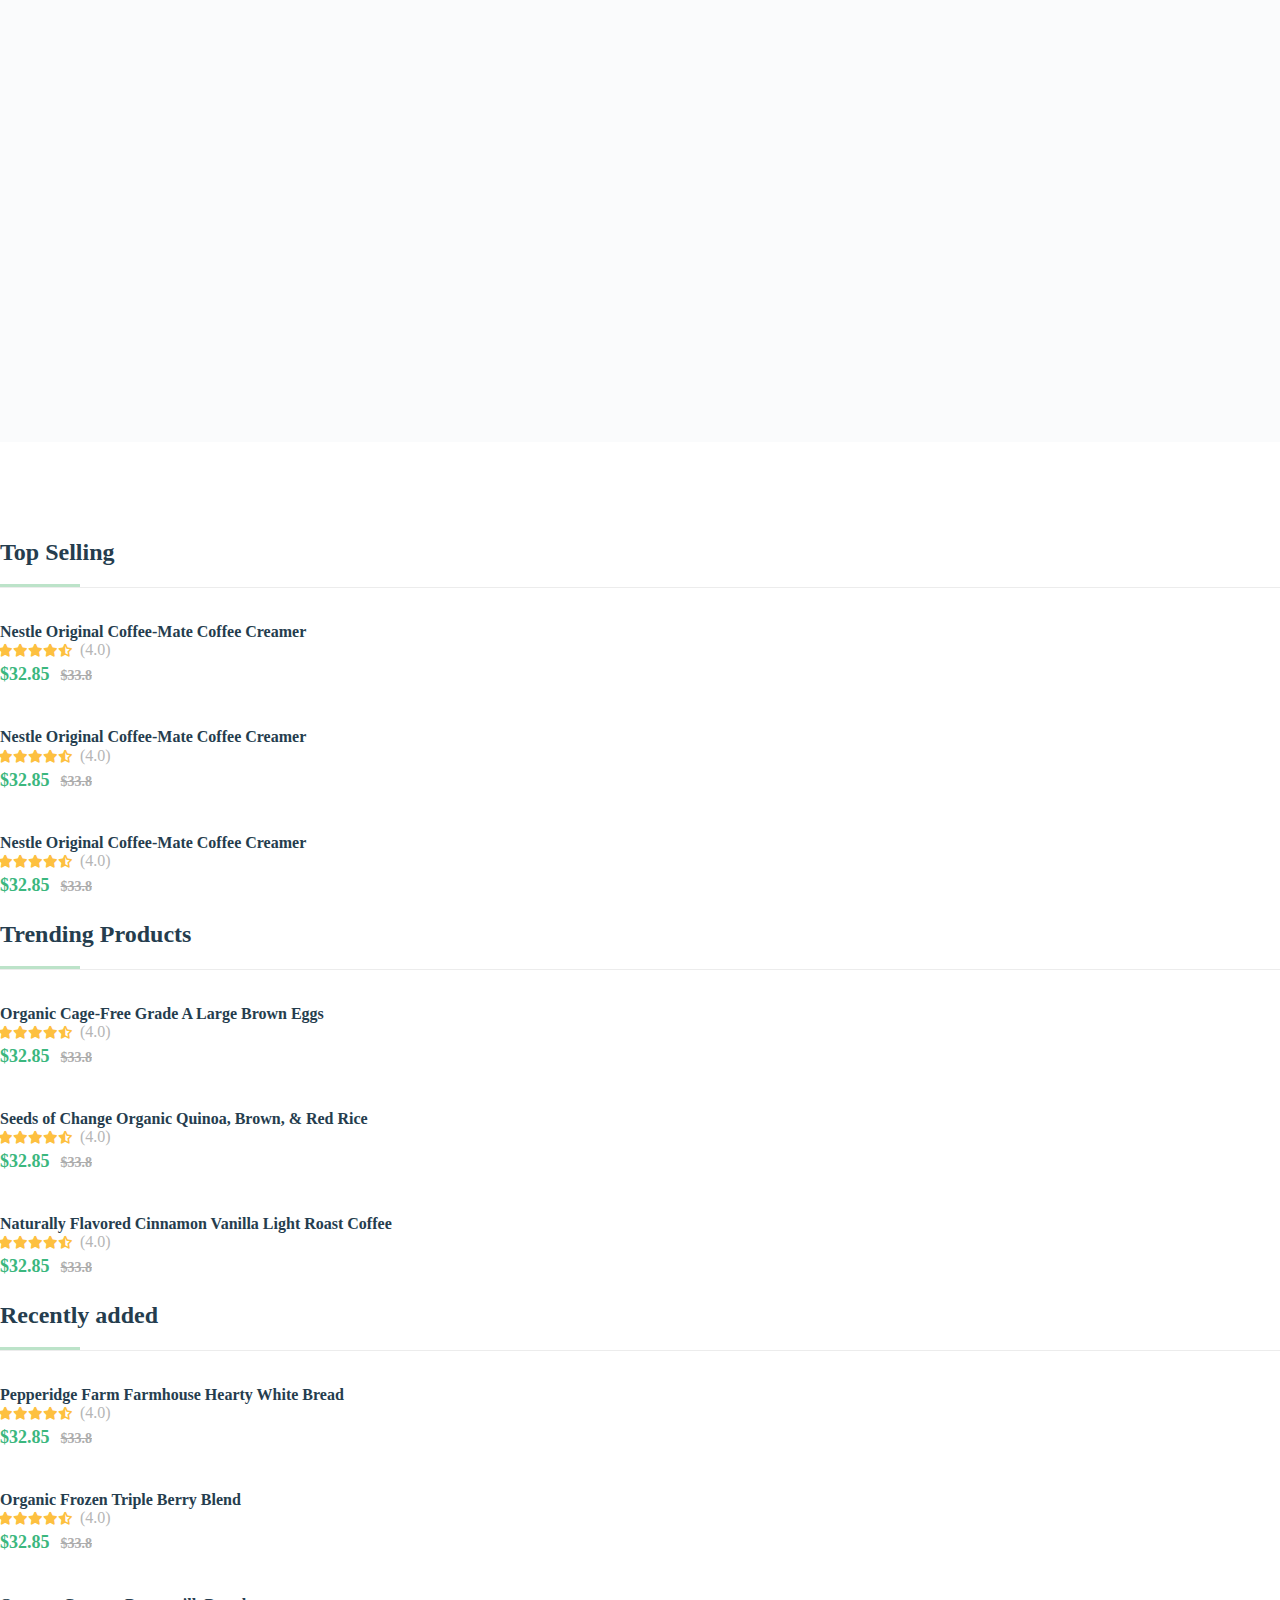
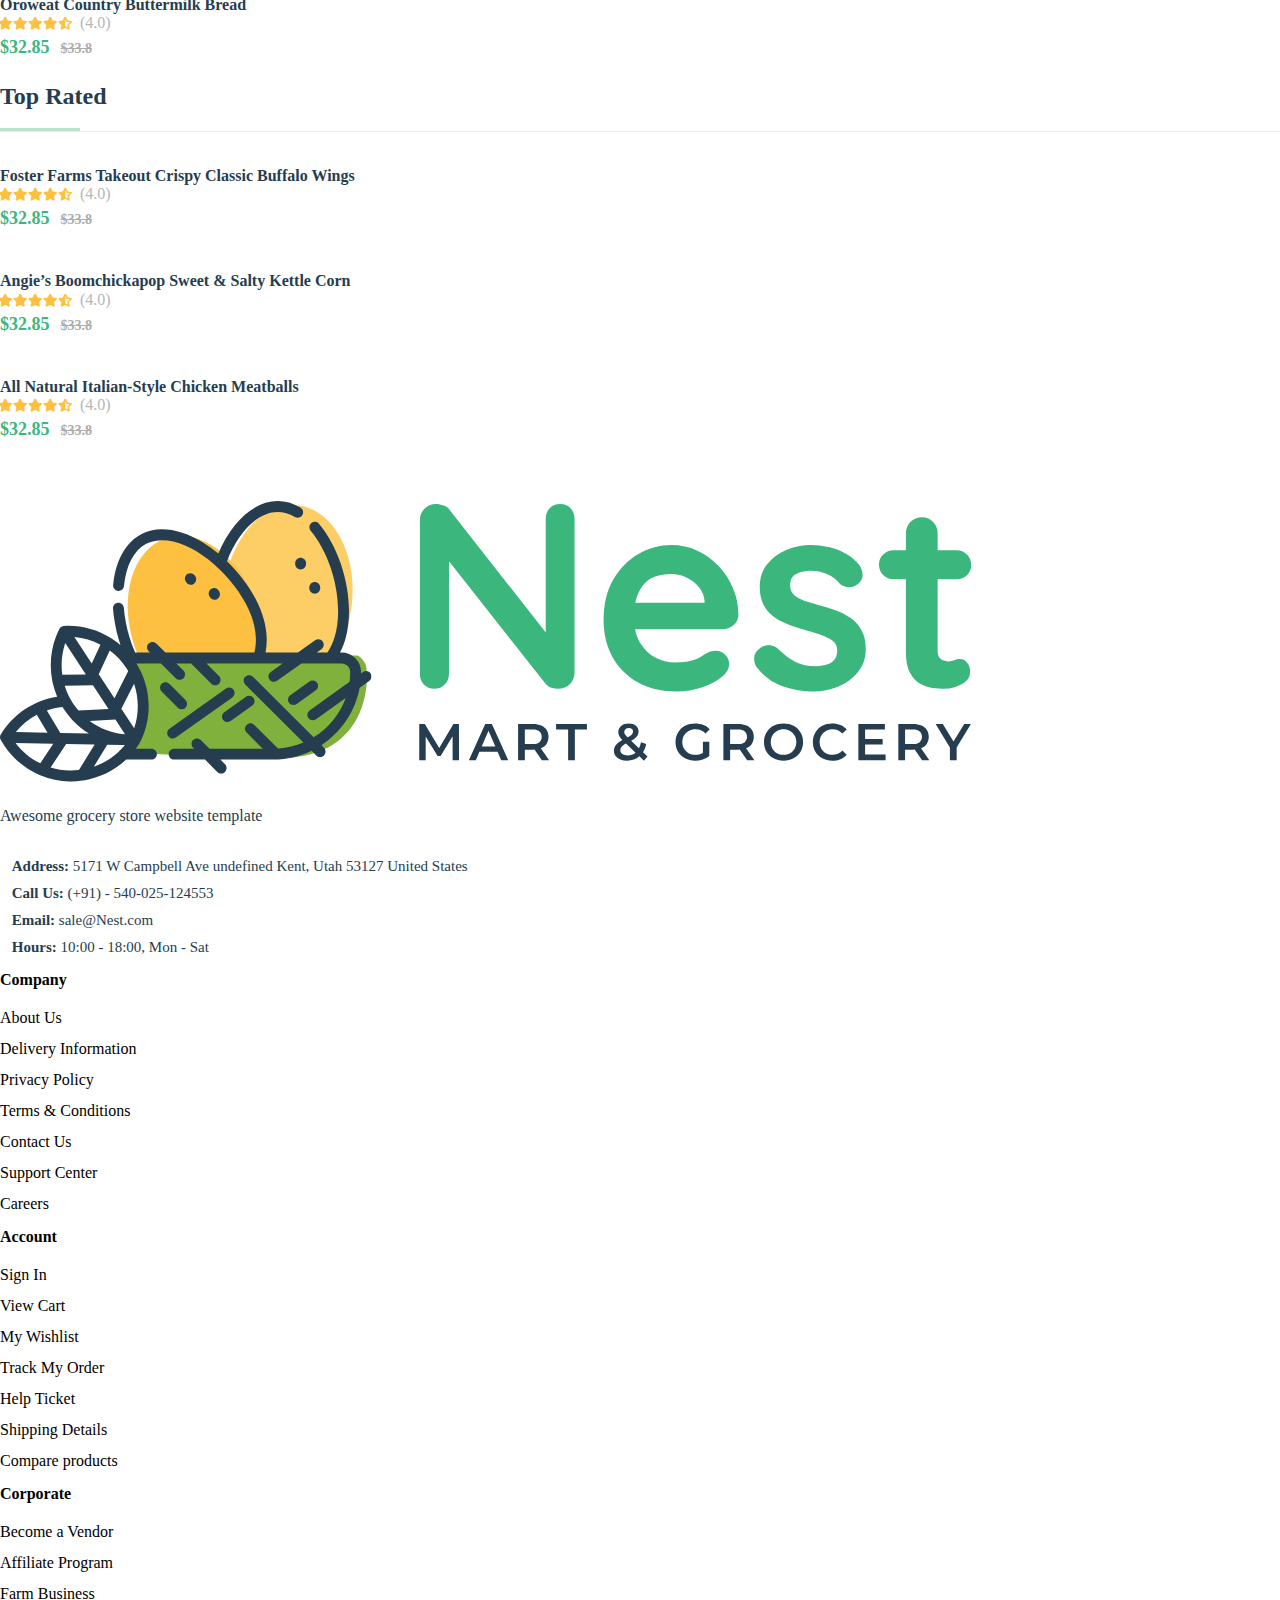
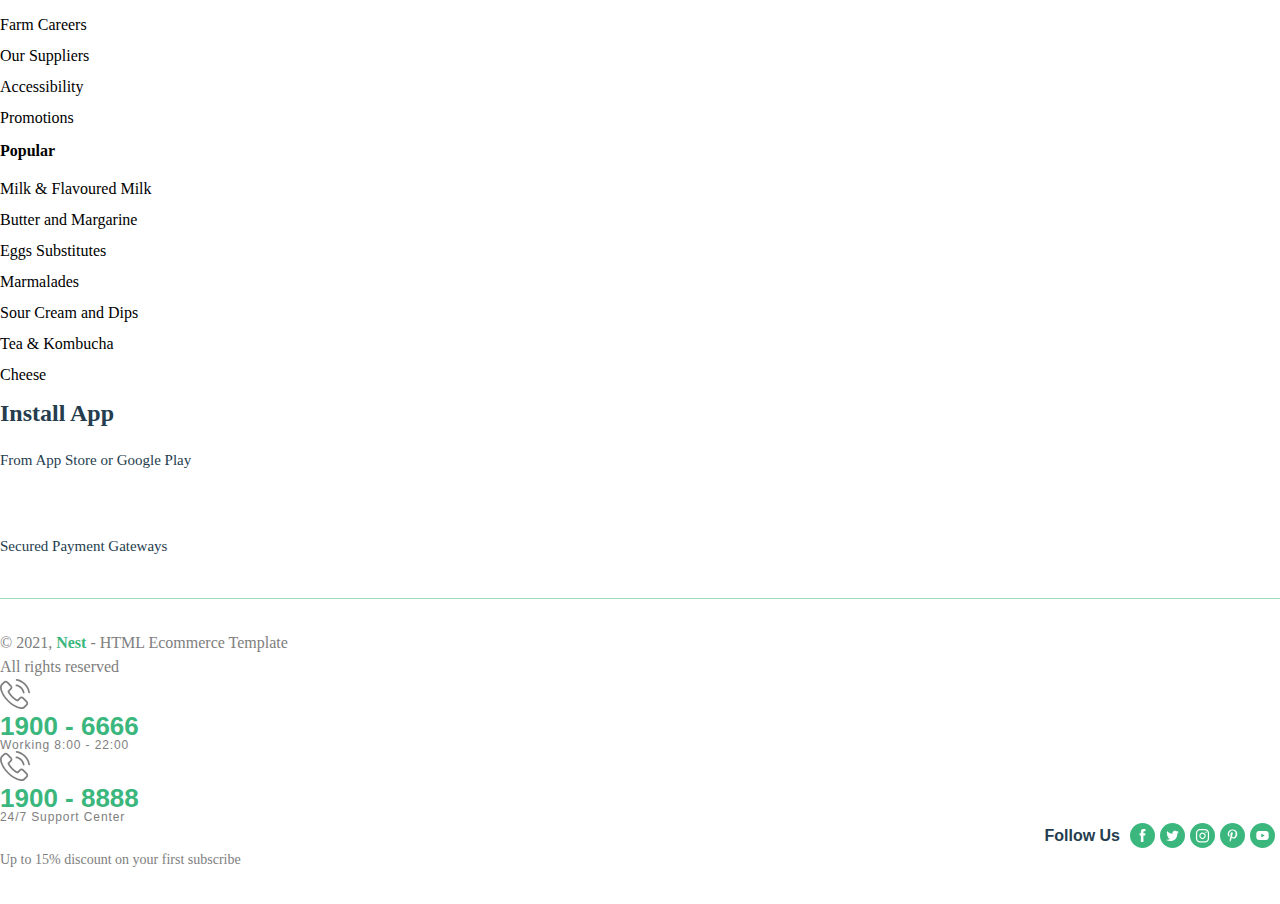
==== commit 699aff9d: "Ready" ====
--- a/index.html
+++ b/index.html
@@ -39,7 +39,7 @@
                             <ul class="navigation">
                                 <li class="nav-item">
                                     <i class="fa-solid fa-angle-down"></i>
-                                    <a href="#">Home</a>
+                                    <a href="index.html">Home</a>
                                     <ul class="dropdown">
                                         <li>
                                             <a href="#">Home 1</a>
@@ -57,13 +57,13 @@
                                             <a href="#">Home 5</a>
                                         </li>
                                         <li>
-                                            <a href="#">Home 6</a>
+                                            <a href="index.html">Home 6</a>
                                         </li>
                                     </ul>
                                 </li>
                                 <li class="nav-item">
                                     <i class="fa-solid fa-angle-down"></i>
-                                    <a href="#">Shop</a>
+                                    <a href="shop.html">Shop</a>
                                     <ul class="dropdown">
                                         <li>
                                             <a href="#">Shop Grid - Right Sidebar</a>
@@ -82,7 +82,7 @@
                                         </li>
                                         <li>
                                             <i class="fa-solid fa-angle-down"></i>
-                                            <a href="#">Single Product</a>
+                                            <a href="products.html">Single Product</a>
                                             <ul class="dropdown">
                                                 <li>
                                                     <a href="#">Product – Right Sidebar</a>
@@ -105,7 +105,7 @@
                                             <a href="#">Shop - Wishlist</a>
                                         </li>
                                         <li>
-                                            <a href="#">Shop - Cart</a>
+                                            <a href="cart.html">Shop - Cart</a>
                                         </li>
                                         <li>
                                             <a href="#">Shop - Checkout</a>
@@ -261,7 +261,7 @@
                                     <a href="#">Pages</a>
                                     <ul class="dropdown">
                                         <li>
-                                            <a href="#">About Us</a>
+                                            <a href="about.html">About Us</a>
                                         </li>
                                         <li>
                                             <a href="./contact.html">Contact</a>
@@ -370,7 +370,7 @@
                                 </div>
                             </div>
                             <div class="center col-md-4">
-                                <marquee class="text-center" behavior="" direction="up" scrolldelay="400">Supper Value Deals - Save more with coupons</marquee>
+                                <marquee class="text-center" behavior="" direction="up" dataaodelay="800">Supper Value Deals - Save more with coupons</marquee>
                             </div>
                             <div class="right col-md-4 ">
                                 <div class="header-info">
@@ -468,7 +468,7 @@
                                             <img class="compareSvg" alt="" src="./img/icon-cart.svg">
                                             <span id="ProCount" class="count">0</span>
                                         </a>
-                                        <a href="./cart.html" class="atext">
+                                        <a href="cart.html" class="atext">
                                             <span class="text">Cart</span>
                                         </a>
 
@@ -649,13 +649,13 @@
                                                 <a href="">Home 3</a>
                                                 <a href="">Home 4</a>
                                                 <a href="">Home 5</a>
-                                                <a href="">Home 6</a>
+                                                <a href="index.html">Home 6</a>
                                             </div>
 
                                         </div>
                                     </div>
                                     <div class="box col-md-1">
-                                        <a class="nav_link" href="">About</a>
+                                        <a class="nav_link" href="about.html">About</a>
                                     </div>
                                     <div class="box col-md-1">
                                         <a class="nav_link" href="">Shop
@@ -669,12 +669,12 @@
                                                 <a class="box_link" href="">Shop List – Left Sidebar</a>
                                                 <a class="box_link" href="shop.html">Shop - Wide
                                                 </a>
-                                                <a class="box_link" href="">Single Product
+                                                <a class="box_link" href="products.html">Single Product
                                                     <i class="fa-solid fa-angle-right"></i>
                                                 </a>
                                                 <a class="box_link" href="">Shop – Filter</a>
                                                 <a class="box_link" href="">Shop – Wishlist</a>
-                                                <a class="box_link" href="">Shop – Cart</a>
+                                                <a class="box_link" href="cart.html">Shop – Cart</a>
                                                 <a class="box_link" href="">Shop – Checkout</a>
                                                 <a class="box_link" href="">Shop – Compare Shop Invoice
                                                     <i class="fa-solid fa-angle-right"></i>
@@ -782,8 +782,8 @@
                                         </a>
                                         <div class="menu-box">
                                             <div class="box">
-                                                <a href="">About Us</a>
-                                                <a href="">Contact</a>
+                                                <a href="about.html">About Us</a>
+                                                <a href="contact.html">Contact</a>
                                                 <a href="">My Account</a>
                                                 <a href="">Login</a>
                                                 <a href="">Register</a>
@@ -795,7 +795,7 @@
                                         </div>
                                     </div>
                                     <div class="box col-md-1">
-                                        <a class="nav_link" href="./contact.html">Contact</a>
+                                        <a class="nav_link" href="contact.html">Contact</a>
                                     </div>
 
                                 </div>
@@ -822,21 +822,21 @@
                             <i id="btn-open-navbar" class="fa-solid fa-bars"></i>
                         </div>
                         <div class="center col-6">
-                            <img src="./img/logo.svg" alt="">
+                            <a href="index.html"><img src="./img/logo.svg" alt=""></a>
                         </div>
                         <div class="right col-2">
                             <div class="row">
                                 <div class="list col-6">
-                                    <a href="#">
+                                    <a href="cart.html">
                                         <img class="compareSvg" alt="" src="./img/icon-heart.svg">
                                         <span class="count">6</span>
                                     </a>
 
                                 </div>
                                 <div class="list col-6">
-                                    <a href="#">
+                                    <a href="cart.html">
                                         <img class="compareSvg" alt="" src="./img/icon-cart.svg">
-                                        <span class="count">2</span>
+                                        <span id="ProCount_mob" class="count">0</span>
                                     </a>
 
                                 </div>
@@ -846,6 +846,7 @@
                 </div>
             </div>
         </header>
+
         <section class="first col-12 col-md-12">
             <div class="container-fluid">
                 <div class="first-item row">
@@ -885,6 +886,7 @@
                 <h1 class="trend-text text-center">Trending items</h1>
                 <div class="container-fluid">
                     <div id="ProList" class="row products-grid justify-content-between">
+
                         <div data-id="1" class="product-cart col-md-2x col-6x">
                             <div class="pro-top">
                                 <img class="image-front" src="./img/product-1-1.jpg" alt="">
@@ -895,7 +897,7 @@
                                     <a href="">Snack</a>
                                 </span>
                                 <h2 class="pro-name">
-                                    <a href="">Seeds of Change Organic Quinoe Naturel</a>
+                                    <a href="products.html">Seeds of Change Organic Quinoe Naturel</a>
                                 </h2>
                                 <div class="product-rate">
                                     <i class="fa-solid fa-star"></i>
@@ -928,7 +930,7 @@
                                 <i class="fa-regular fa-eye"></i>
                             </div>
                         </div>
-                        <div data-id="2"class=" product-cart col-md-2x col-6x">
+                        <div data-id="2" class=" product-cart col-md-2x col-6x">
                             <div class="pro-top">
                                 <img class="image-front" src="./img/product-2-1.jpg" alt="">
                                 <img class="image-back" src="./img/product-2-2.jpg" alt="">
@@ -938,7 +940,7 @@
                                     <a href="">Hodo Foods</a>
                                 </span>
                                 <h2 class="pro-name">
-                                    <a href="">All Natural Italian-Style Chicken Meatballs</a>
+                                    <a href="products.html">All Natural Italian-Style Chicken Meatballs</a>
                                 </h2>
                                 <div class="product-rate">
                                     <i class="fa-solid fa-star"></i>
@@ -981,7 +983,7 @@
                                     <a href="">Snack</a>
                                 </span>
                                 <h2 class="pro-name">
-                                    <a href="">Angie’s Boomchickapop Sweet & Salty</a>
+                                    <a href="products.html">Angie’s Boomchickapop Sweet & Salty</a>
                                 </h2>
                                 <div class="product-rate">
                                     <i class="fa-solid fa-star"></i>
@@ -1024,7 +1026,7 @@
                                     <a href="">Vegetables</a>
                                 </span>
                                 <h2 class="pro-name">
-                                    <a href="">Foster Farms Takeout Crispy Classic</a>
+                                    <a href="products.html">Foster Farms Takeout Crispy Classic</a>
                                 </h2>
                                 <div class="product-rate">
                                     <i class="fa-solid fa-star"></i>
@@ -1057,7 +1059,7 @@
                                 <i class="fa-regular fa-eye"></i>
                             </div>
                         </div>
-                        <div  data-id="5" class=" product-cart col-md-2x col-6x">
+                        <div data-id="5" class=" product-cart col-md-2x col-6x">
                             <div class="pro-top">
                                 <img class="image-front" src="./img/product-5-1.jpg" alt="">
                                 <img class="image-back" src="./img/product-5-2.jpg" alt="">
@@ -1067,7 +1069,7 @@
                                     <a href="">Pet Foods</a>
                                 </span>
                                 <h2 class="pro-name">
-                                    <a href="">Blue Diamond Almonds Lightly Naturel</a>
+                                    <a href="products.html">Blue Diamond Almonds Lightly Naturel</a>
                                 </h2>
                                 <div class="product-rate">
                                     <i class="fa-solid fa-star"></i>
@@ -1110,7 +1112,7 @@
                                     <a href="">Hodo Foods</a>
                                 </span>
                                 <h2 class="pro-name">
-                                    <a href="">Chobani Complete Vanilla Greek Bottle</a>
+                                    <a href="products.html">Chobani Complete Vanilla Greek Bottle</a>
                                 </h2>
                                 <div class="product-rate">
                                     <i class="fa-solid fa-star"></i>
@@ -1153,7 +1155,7 @@
                                     <a href="">Meats</a>
                                 </span>
                                 <h2 class="pro-name">
-                                    <a href="">Canada Dry Ginger Ale – 2 L Bottle</a>
+                                    <a href="products.html">Canada Dry Ginger Ale – 2 L Bottle</a>
                                 </h2>
                                 <div class="product-rate">
                                     <i class="fa-solid fa-star"></i>
@@ -1196,7 +1198,7 @@
                                     <a href="">Snack</a>
                                 </span>
                                 <h2 class="pro-name">
-                                    <a href="">Encore Seafoods Stuffed Alaskan</a>
+                                    <a href="products.html">Encore Seafoods Stuffed Alaskan</a>
                                 </h2>
                                 <div class="product-rate">
                                     <i class="fa-solid fa-star"></i>
@@ -1239,7 +1241,7 @@
                                     <a href="">Coffes</a>
                                 </span>
                                 <h2 class="pro-name">
-                                    <a href="">Gorton’s Beer Battered Fish Fillets</a>
+                                    <a href="products.html">Gorton’s Beer Battered Fish Fillets</a>
                                 </h2>
                                 <div class="product-rate">
                                     <i class="fa-solid fa-star"></i>
@@ -1282,7 +1284,7 @@
                                     <a href="">Cream</a>
                                 </span>
                                 <h2 class="pro-name">
-                                    <a href="">Haagen-Dazs Caramel Cone Ice Cream</a>
+                                    <a href="products.html">Haagen-Dazs Caramel Cone Ice Cream</a>
                                 </h2>
                                 <div class="product-rate">
                                     <i class="fa-solid fa-star"></i>
@@ -1325,7 +1327,7 @@
                                     <a href="">Snack</a>
                                 </span>
                                 <h2 class="pro-name">
-                                    <a href="">Seeds of Change Organic Quinoe Naturel</a>
+                                    <a href="products.html">Seeds of Change Organic Quinoe Naturel</a>
                                 </h2>
                                 <div class="product-rate">
                                     <i class="fa-solid fa-star"></i>
@@ -1368,7 +1370,7 @@
                                     <a href="">Hodo Foods</a>
                                 </span>
                                 <h2 class="pro-name">
-                                    <a href="">All Natural Italian-Style Chicken Meatballs</a>
+                                    <a href="products.html">All Natural Italian-Style Chicken Meatballs</a>
                                 </h2>
                                 <div class="product-rate">
                                     <i class="fa-solid fa-star"></i>
@@ -1411,7 +1413,7 @@
                                     <a href="">Snack</a>
                                 </span>
                                 <h2 class="pro-name">
-                                    <a href="">Angie’s Boomchickapop Sweet & Salty</a>
+                                    <a href="products.html">Angie’s Boomchickapop Sweet & Salty</a>
                                 </h2>
                                 <div class="product-rate">
                                     <i class="fa-solid fa-star"></i>
@@ -1454,7 +1456,7 @@
                                     <a href="">Vegetables</a>
                                 </span>
                                 <h2 class="pro-name">
-                                    <a href="">Foster Farms Takeout Crispy Classic</a>
+                                    <a href="products.html">Foster Farms Takeout Crispy Classic</a>
                                 </h2>
                                 <div class="product-rate">
                                     <i class="fa-solid fa-star"></i>
@@ -1497,7 +1499,7 @@
                                     <a href="">Pet Foods</a>
                                 </span>
                                 <h2 class="pro-name">
-                                    <a href="">Blue Diamond Almonds Lightly Naturel</a>
+                                    <a href="products.html">Blue Diamond Almonds Lightly Naturel</a>
                                 </h2>
                                 <div class="product-rate">
                                     <i class="fa-solid fa-star"></i>
@@ -1540,7 +1542,7 @@
                                     <a href="">Hodo Foods</a>
                                 </span>
                                 <h2 class="pro-name">
-                                    <a href="">Chobani Complete Vanilla Greek Bottle</a>
+                                    <a href="products.html">Chobani Complete Vanilla Greek Bottle</a>
                                 </h2>
                                 <div class="product-rate">
                                     <i class="fa-solid fa-star"></i>
@@ -1583,7 +1585,7 @@
                                     <a href="">Meats</a>
                                 </span>
                                 <h2 class="pro-name">
-                                    <a href="">Canada Dry Ginger Ale – 2 L Bottle</a>
+                                    <a href="products.html">Canada Dry Ginger Ale – 2 L Bottle</a>
                                 </h2>
                                 <div class="product-rate">
                                     <i class="fa-solid fa-star"></i>
@@ -1626,7 +1628,7 @@
                                     <a href="">Snack</a>
                                 </span>
                                 <h2 class="pro-name">
-                                    <a href="">Encore Seafoods Stuffed Alaskan</a>
+                                    <a href="products.html">Encore Seafoods Stuffed Alaskan</a>
                                 </h2>
                                 <div class="product-rate">
                                     <i class="fa-solid fa-star"></i>
@@ -1669,7 +1671,7 @@
                                     <a href="">Coffes</a>
                                 </span>
                                 <h2 class="pro-name">
-                                    <a href="">Gorton’s Beer Battered Fish Fillets</a>
+                                    <a href="products.html">Gorton’s Beer Battered Fish Fillets</a>
                                 </h2>
                                 <div class="product-rate">
                                     <i class="fa-solid fa-star"></i>
@@ -1712,7 +1714,7 @@
                                     <a href="">Cream</a>
                                 </span>
                                 <h2 class="pro-name">
-                                    <a href="">Haagen-Dazs Caramel Cone Ice Cream</a>
+                                    <a href="products.html">Haagen-Dazs Caramel Cone Ice Cream</a>
                                 </h2>
                                 <div class="product-rate">
                                     <i class="fa-solid fa-star"></i>
@@ -1754,7 +1756,7 @@
                     <div class="row product-grid justify-content-between">
                         <div
                             data-aos="fade-up"
-                            data-aos-duration="2000"
+                            data-aos-duration="1000"
                             data-aos-delay="100"
                             class="product-cart pro-cart-mobil col-md-3x col-6x ">
                             <div class="pro-top">
@@ -1810,7 +1812,7 @@
                         </div>
                         <div
                             data-aos="fade-up"
-                            data-aos-duration="2000"
+                            data-aos-duration="1000"
                             data-aos-delay="300"
                             class="product-cart pro-cart-mobil col-md-3x col-6x">
                             <div class="pro-top">
@@ -1866,7 +1868,7 @@
                         </div>
                         <div
                             data-aos="fade-up"
-                            data-aos-duration="2000"
+                            data-aos-duration="1000"
                             data-aos-delay="500"
                             class="product-cart pro-cart-mobil col-md-3x col-6x">
                             <div class="pro-top">
@@ -1922,7 +1924,7 @@
                         </div>
                         <div
                             data-aos="fade-up"
-                            data-aos-duration="2000"
+                            data-aos-duration="1000"
                             data-aos-delay="700"
                             class="product-cart pro-cart-mobil col-md-3x col-6x">
                             <div class="pro-top">
@@ -2361,7 +2363,7 @@
                             <div class="footer-center-card col-md-3 col-12">
                                 <div class="footer-center-card-left">
                                     <div class="footer-center-card-left-logo">
-                                        <a href=""><img src="./img/logo.svg" alt=""></a>
+                                        <a href="index.html"><img src="./img/logo.svg" alt=""></a>
                                         <p class="footer-center-card-left-logo-text">Awesome grocery store website template</p>
                                     </div>
                                     <ul class="footer-center-card-left-list">
@@ -2390,7 +2392,7 @@
                                     </h4>
                                     <ul class="footer-center-card-items-list mb-sm-5 mb-md-0">
                                         <li>
-                                            <a href="#">About Us</a>
+                                            <a href="about.html">About Us</a>
                                         </li>
                                         <li>
                                             <a href="#">Delivery Information</a>
@@ -2402,7 +2404,7 @@
                                             <a href="#">Terms &amp; Conditions</a>
                                         </li>
                                         <li>
-                                            <a href="#">Contact Us</a>
+                                            <a href="contact.html">Contact Us</a>
                                         </li>
                                         <li>
                                             <a href="#">Support Center</a>
@@ -2579,5 +2581,6 @@
     <script src="https://unpkg.com/aos@2.3.1/dist/aos.js"></script>
     <script src="js/sidebar.js"></script>
     <script src="js/opennav.js"></script>
+    <script src="js/adbasket.js"></script>
     <script src="js/main.js"></script>
 </html>--- a/css/style.css
+++ b/css/style.css
@@ -3468,24 +3468,41 @@
   text-align: left !important;
 }
 
-#Product .product-box {
-  padding: 1rem 4rem;
-}
-
-#Product .product-box .product-box-left .product-box-image {
-  border: 1px solid;
-}
-
-#Product .product-box .product-box-left .product-box-image img {
+#product-information .product-pics .product-pic {
+  border: 1px solid #ececec;
+  border-radius: 15px;
+  overflow: hidden;
+}
+
+#product-information .product-pics .product-pic figure.zoom {
+  background-position: 50% 50%;
+  position: relative;
+  width: 500px;
+  overflow: hidden;
+  cursor: crosshair;
+}
+
+#product-information .product-pics .product-pic figure.zoom img:hover {
+  opacity: 0;
+}
+
+#product-information .product-pics .product-pic figure.zoom img {
+  -webkit-transition: opacity .5s;
+  transition: opacity .5s;
+  display: block;
   width: 100%;
 }
 
-#Product .product-box .product-box-left .product-box-info {
-  padding-right: 30px !important;
-  padding-left: 30px !important;
-}
-
-#Product .product-box .product-box-left .product-box-info .stock-status {
+#product-information .product-pics .product-pic img {
+  width: 100%;
+}
+
+#product-information .product-pics .product-pic .carousel-1 .carousel-item {
+  border: 1px solid #ececec;
+  border-radius: 15px;
+}
+
+#product-information .product-pics .product-info .prod-info .sale {
   color: #f74b81;
   background: #fde0e9;
   display: inline-block;
@@ -3498,96 +3515,857 @@
   line-height: 1;
 }
 
-#Product .product-box .product-box-left .product-box-info .title-detail {
+#product-information .product-pics .product-info .prod-info h2 {
   font-size: 40px;
+  font-family: "Quicksand", sans-serif;
   color: #253D4E;
   font-weight: 700;
   line-height: 1.2;
-  font-family: sans-serif;
-}
-
-#Product .product-box .product-box-left .product-box-info .product-detail-rating {
+}
+
+#product-information .product-pics .product-info .prod-info .div {
+  -webkit-box-align: center;
+      -ms-flex-align: center;
+          align-items: center;
+}
+
+#product-information .product-pics .product-info .prod-info .div .current-price {
+  font-size: 58px;
+  text-decoration: none;
+  font-weight: 900;
+  color: #3BB77E;
+  font-family: "Quicksand", sans-serif;
+}
+
+#product-information .product-pics .product-info .prod-info .div .save-price {
+  font-size: 12px;
+  font-weight: 600;
+  display: block;
+  color: #FDC040;
+  margin-left: 15px;
+  font-family: "Quicksand", sans-serif;
+}
+
+#product-information .product-pics .product-info .prod-info .div .old-price-2 {
+  text-decoration: line-through;
+  color: #B6B6B6;
+  font-size: 28px;
+  font-weight: 700;
+  display: block;
+  margin-left: 15px;
+  font-family: "Quicksand", sans-serif;
+}
+
+#product-information .product-pics .product-info .prod-info .div .short-info {
+  font-size: 1rem;
+  font-weight: 400;
+  line-height: 24px;
+  margin-bottom: 5px;
+  color: #7E7E7E;
+  font-size: 17px;
+}
+
+#product-information .product-pics .product-info .prod-info .div .size {
+  font-weight: 600;
+  margin-right: 10px;
+}
+
+#product-information .product-pics .product-info .prod-info .size-div a {
+  color: #7E7E7E !important;
+  height: 32px;
+  line-height: 32px;
+  min-width: 40px;
+  text-align: center;
+  margin-left: 10px;
+  text-decoration: none;
+}
+
+#product-information .product-pics .product-info .prod-info .price-div input {
+  margin: 0 6px 15px 0;
+  background: #fff;
+  border: 2px solid #3BB77E !important;
+  font-size: 16px;
+  font-weight: 700;
+  color: #3BB77E;
+  border-radius: 5px;
+  padding: 11px 20px 11px 30px;
+  max-width: 90px;
+  outline: none;
+}
+
+#product-information .product-pics .product-info .prod-info .price-div button {
+  font-size: 16px;
+  font-weight: 500;
+  padding: 15px 22px;
+  color: #ffffff;
+  border: none;
+  background-color: #3BB77E;
+  border: 1px solid #29A56C;
+  border-radius: 10px;
+  -webkit-transition: .4s;
+  transition: .4s;
+  margin-left: 20px;
+}
+
+#product-information .product-pics .product-info .prod-info .price-div button:hover {
+  background-color: #29A56C;
+}
+
+#product-information .product-pics .product-info .prod-info .price-div a {
+  background: #fff none repeat scroll 0 0;
+  border: 1px solid #f1f1f1;
+  color: #333;
+  border-radius: 5px;
+  display: inline-block;
+  height: 50px;
+  line-height: 55px;
+  position: relative;
+  text-align: center;
+  vertical-align: top;
+  width: 50px;
+  margin: 0 5px;
+  -webkit-transition: 0.4s;
+  transition: 0.4s;
+}
+
+#product-information .product-pics .product-info .prod-info .price-div a:hover {
+  -webkit-transform: translateY(-5px);
+          transform: translateY(-5px);
+  background-color: #3bb77e;
+  color: white;
+}
+
+#product-information .product-pics .product-info .prod-info .price-div a:hover:hover i {
+  opacity: 1;
+}
+
+#product-information .product-pics .product-info .prod-info .price-div a i {
+  font-size: 18px;
+  opacity: 0.6;
+  line-height: 0 !important;
+}
+
+#product-information .product-pics .product-info .prod-info .ul-div .ul-div-left li {
+  font-size: 14px;
+  opacity: 0.6;
+}
+
+#product-information .product-pics .product-info .prod-info .ul-div .ul-div-left li span {
+  margin-left: 5px;
+}
+
+#product-information .product-pics .product-info .prod-info .ul-div .ul-div-right li {
+  font-size: 14px;
+  opacity: 0.6;
+}
+
+#product-information .product-pics .product-info .prod-info .ul-div .ul-div-right li a {
+  margin-left: 5px;
+  text-decoration: none;
+  -webkit-transition: 0.4s;
+  transition: 0.4s;
+}
+
+#product-information .product-pics .product-info .prod-info .ul-div .ul-div-right li a:hover {
+  color: #FDC040;
+}
+
+#product-information .product-pics .product-info .prod-info .ul-div .ul-div-right li span {
+  margin-left: 5px;
+}
+
+#product-information .product-pics .tab {
+  overflow: hidden;
+  border-radius: 15px;
+}
+
+#product-information .product-pics .tab button {
+  background-color: inherit;
+  float: left;
+  outline: none;
+  cursor: pointer;
+  -webkit-transition: 0.3s;
+  transition: 0.3s;
+  font-size: 17px;
+  border-radius: 15px;
+  margin-left: 10px;
+  display: block;
+  padding: 13px 24px !important;
+  text-align: center;
+  font-weight: 700;
+  font-family: "Quicksand", sans-serif;
+  text-transform: none;
+  border-radius: 30px;
+  border: 1px solid #ececec;
+  background: #fff;
+  color: #7E7E7E;
+}
+
+#product-information .product-pics .tab button:hover {
+  color: #3BB77E;
+  -webkit-box-shadow: 5px 5px 15px #ececec;
+          box-shadow: 5px 5px 15px #ececec;
+  -webkit-transform: translateY(-5px);
+          transform: translateY(-5px);
+}
+
+#product-information .product-pics .tabcontent {
+  display: none;
+  padding: 6px 12px;
+  border-top: none;
+}
+
+#product-information .product-pics .tabcontent ul {
+  margin-top: 30px;
+  padding: 0 0 0px 14px;
+}
+
+#product-information .product-pics .tabcontent ul .li-before {
+  display: -webkit-box;
+  display: -ms-flexbox;
+  display: flex;
+  margin: 0 0 10px;
+  position: relative;
+  opacity: 0.7;
+}
+
+#product-information .product-pics .tabcontent ul .li-before::before {
+  position: absolute;
+  left: -14px;
+  top: 9px;
+  content: "";
+  height: 6px;
+  width: 6px;
+  border-radius: 100%;
+  background-color: #9b9b9b;
+}
+
+#product-information .product-pics .tabcontent ul .li-before span {
+  -webkit-box-flex: 0;
+  -ms-flex: 0 0 165px;
+      flex: 0 0 165px;
+  display: inline-block;
+  opacity: 0.7;
+}
+
+#product-information .product-pics .tabcontent li {
+  display: -webkit-box;
+  display: -ms-flexbox;
+  display: flex;
+  margin: 0 0 10px;
+  position: relative;
+  opacity: 0.7;
+}
+
+#product-information .product-pics .tabcontent p {
+  font-size: 1rem;
+  font-weight: 400;
+  line-height: 24px;
+  margin-bottom: 5px;
+  color: #7E7E7E;
+}
+
+#product-information .product-pics .tabcontent h4 {
+  font-size: 24px;
+  font-family: "Quicksand", sans-serif;
+  color: #253D4E;
+  font-weight: 700;
+  line-height: 1.2;
+  margin-top: 30px;
+}
+
+#product-information .product-pics .tabcontent .vendor-info .vendor-logo {
+  margin-left: 15px;
+  width: 8%;
+  overflow: hidden;
+}
+
+#product-information .product-pics .tabcontent .vendor-info .vendor-logo img {
+  width: 100%;
+}
+
+#product-information .product-pics .tabcontent .vendor-info .vendor-name {
+  margin-left: 10px;
+}
+
+#product-information .product-pics .tabcontent .vendor-info .vendor-name h6 {
+  font-family: "Quicksand", sans-serif;
+  color: #253D4E;
+  font-weight: 700;
+  line-height: 1.2;
+  font-size: 16px;
+}
+
+#product-information .product-pics .tabcontent .vendor-info .vendor-name h6 a {
+  text-decoration: none;
+  color: #3BB77E;
+  -webkit-transition: 0.4s;
+  transition: 0.4s;
+}
+
+#product-information .product-pics .tabcontent .vendor-info .vendor-name h6 a:hover {
+  color: #FDC040;
+}
+
+#product-information .product-pics .tabcontent .percents {
+  margin-left: 15px;
+}
+
+#product-information .product-pics .tabcontent .comments .comment-list .single-comment .user {
+  border: 1px solid #ececec;
+  padding: 20px 74px;
+  border-radius: 15px;
+  -webkit-transition: 0.4s;
+  transition: 0.4s;
+}
+
+#product-information .product-pics .tabcontent .comments .comment-list .single-comment .user:hover {
+  -webkit-transform: translateY(-5px);
+          transform: translateY(-5px);
+}
+
+#product-information .product-pics .tabcontent .comments .comment-list .single-comment .user:hover a {
+  opacity: 1 !important;
+}
+
+#product-information .product-pics .tabcontent .comments .comment-list .single-comment .user .user-image {
+  overflow: hidden;
+}
+
+#product-information .product-pics .tabcontent .comments .comment-list .single-comment .user .user-image img {
+  width: 100%;
+}
+
+#product-information .product-pics .tabcontent .comments .comment-list .single-comment .user .user-comment {
+  margin-left: 30px;
+}
+
+#product-information .product-pics .tabcontent .comments .comment-list .single-comment .user .user-comment span {
+  font-size: 13px;
+  color: #B6B6B6;
+}
+
+#product-information .product-pics .tabcontent .comments .comment-list .single-comment .user .user-comment a {
+  color: #3BB77E;
+  opacity: 0;
+  -webkit-transition: 0.4s;
+  transition: 0.4s;
+  text-decoration: none;
+}
+
+#product-information .product-pics .tabcontent .comments .comment-list .single-comment .user .user-comment a:hover {
+  color: #FDC040;
+}
+
+#product-information .product-pics .tabcontent .comments .col-lg-4 h6 {
+  font-size: 16px;
+  font-family: "Quicksand", sans-serif;
+  color: #253D4E;
+  font-weight: 700;
+  line-height: 1.2;
+}
+
+#product-information .product-pics .tabcontent .comments .col-lg-4 .progress {
+  display: -webkit-box;
+  display: -ms-flexbox;
+  display: flex;
+  height: 1rem;
+  overflow: hidden;
+  font-size: .75rem;
+  background-color: #e9ecef;
+  border-radius: 0.25rem;
+  margin-bottom: 15px;
+}
+
+#product-information .product-pics .tabcontent .comments .col-lg-4 .progress span {
+  line-height: 16px;
+  background: #fff;
+  padding-right: 10px px;
+  width: 45px;
+}
+
+#product-information .product-pics .tabcontent .comments .col-lg-4 .progress .progress-bar {
+  background-color: #3BB77E;
+  display: -webkit-box;
+  display: -ms-flexbox;
+  display: flex;
+  -webkit-box-orient: vertical;
+  -webkit-box-direction: normal;
+      -ms-flex-direction: column;
+          flex-direction: column;
+  -webkit-box-pack: center;
+      -ms-flex-pack: center;
+          justify-content: center;
+  overflow: hidden;
+  color: #fff;
+  text-align: center;
+  white-space: nowrap;
+}
+
+#product-information .sidebar-widget {
+  position: relative;
+  padding: 17px;
+  border: 1px solid #ececec;
+  border-radius: 15px;
+  -webkit-box-shadow: 5px 5px 15px #ececec;
+          box-shadow: 5px 5px 15px #ececec;
+  margin-bottom: 30px;
+  margin-left: 10px;
+  overflow: hidden;
+  /* Reset style for input range */
+  /* Style toddler input range */
+  /* Style track input range */
+  /* Style for input value block */
+  /* Style for active state input */
+}
+
+#product-information .sidebar-widget h5 {
+  position: relative;
+  border-bottom: 1px solid #ececec;
+  padding-bottom: 20px;
+  font-size: 24px;
+  font-family: "Quicksand", sans-serif;
+  color: #253D4E;
+  font-weight: 700;
+  line-height: 1.2;
+}
+
+#product-information .sidebar-widget h5::after {
+  content: "";
+  width: 80px;
+  height: 2px;
+  position: absolute;
+  bottom: 0;
+  left: 0;
+  background-color: #BCE3C9;
+}
+
+#product-information .sidebar-widget ul li {
   display: -webkit-box;
   display: -ms-flexbox;
   display: flex;
   -webkit-box-align: center;
       -ms-flex-align: center;
           align-items: center;
-  padding: 15px 0;
+  line-height: 48px;
+  border-radius: 5px;
+  border: 1px solid #F2F3F4;
+  padding: 9px 18px;
+  margin: 0 0 15px 0;
   -webkit-box-pack: justify;
       -ms-flex-pack: justify;
           justify-content: space-between;
-}
-
-#Product .product-box .product-box-left .product-box-info .product-detail-rating .product-rate-cover {
-  text-align: right !important;
-}
-
-#Product .product-box .product-box-left .product-box-info .product-detail-rating .product-rate-cover .product-rate {
-  background-image: url(/img/rating-stars.png);
-  background-position: 0 -12px;
-  background-repeat: repeat-x;
-  height: 12px;
-  width: 60px;
-}
-
-#Product .product-box .product-box-left .product-box-info .product-detail-rating .product-rate-cover .product-rate .product-rating {
-  height: 12px;
-  background-repeat: repeat-x;
-  background-image: url(/img/rating-stars.png);
-  background-position: 0 0;
-}
-
-#Product .product-box .product-box-left .product-box-info .product-price-cover {
-  display: -webkit-box;
-  display: -ms-flexbox;
-  display: flex;
-  -webkit-box-pack: justify;
-      -ms-flex-pack: justify;
-          justify-content: space-between;
-  -webkit-box-align: center;
-      -ms-flex-align: center;
-          align-items: center;
-}
-
-#Product .product-box .product-box-left .product-box-info .product-price-cover .product-price {
+  -webkit-transition: .3s;
+  transition: .3s;
+}
+
+#product-information .sidebar-widget ul li:hover {
+  border: 1px solid #BCE3C9;
+  -webkit-box-shadow: 5px 5px 15px #ececec;
+          box-shadow: 5px 5px 15px #ececec;
+}
+
+#product-information .sidebar-widget ul li a {
   display: -webkit-box;
   display: -ms-flexbox;
   display: flex;
   -webkit-box-align: center;
       -ms-flex-align: center;
           align-items: center;
-  margin: 15px 0 30px 0;
-  line-height: 1;
-}
-
-#Product .product-box .product-box-left .product-box-info .product-price-cover .product-price .current-price {
-  font-size: 58px;
+  padding: 0;
+  line-height: 1.5;
+  color: #253D4E;
+  font-size: 14px;
   text-decoration: none;
-  font-weight: 900;
-  color: #3BB77E !important;
-}
-
-#Product .product-box .product-box-left .product-box-info .product-price-cover .product-price .save-price {
+}
+
+#product-information .sidebar-widget ul li a img {
+  max-width: 30px;
+  margin-right: 15px;
+}
+
+#product-information .sidebar-widget ul li span {
+  display: inline-block;
+  background-color: #BCE3C9;
+  width: 24px;
+  height: 24px;
+  line-height: 24px;
+  text-align: center;
+  border-radius: 20px;
+  margin-left: 5px;
   font-size: 12px;
-  font-weight: 600;
-  margin-bottom: 6px;
+  color: #253D4E;
+}
+
+#product-information .sidebar-widget p {
+  padding: 0;
+  margin: 0;
+}
+
+#product-information .sidebar-widget .wrapper {
+  display: -webkit-box;
+  display: -ms-flexbox;
+  display: flex;
+  -webkit-box-orient: vertical;
+  -webkit-box-direction: normal;
+      -ms-flex-direction: column;
+          flex-direction: column;
+  -webkit-box-pack: center;
+      -ms-flex-pack: center;
+          justify-content: center;
+}
+
+#product-information .sidebar-widget .filter-price {
+  width: 220px;
+  border: 0;
+  padding: 0;
+  margin: 0;
+}
+
+#product-information .sidebar-widget .price-title {
+  position: relative;
+  color: #3BB77E;
+  font-size: 14px;
+  line-height: 1.2em;
+  font-weight: 400;
+}
+
+#product-information .sidebar-widget .price-field {
+  position: relative;
+  width: 100%;
+  height: 36px;
+  -webkit-box-sizing: border-box;
+          box-sizing: border-box;
+  background: rgba(248, 247, 244, 0.2);
+  padding-top: 15px;
+  padding-left: 16px;
+  border-radius: 3px;
+}
+
+#product-information .sidebar-widget .price-field input[type="range"] {
+  position: absolute;
+}
+
+#product-information .sidebar-widget .price-field input[type="range"] {
+  width: 188px;
+  height: 2px;
+  border: 0;
+  outline: 0;
+  -webkit-box-sizing: border-box;
+          box-sizing: border-box;
+  border-radius: 5px;
+  pointer-events: none;
+  -webkit-appearance: none;
+}
+
+#product-information .sidebar-widget .price-field input[type="range"]::-webkit-slider-thumb {
+  -webkit-appearance: none;
+}
+
+#product-information .sidebar-widget .price-field input[type="range"]:active,
+#product-information .sidebar-widget .price-field input[type="range"]:focus {
+  outline: 0;
+}
+
+#product-information .sidebar-widget .price-field input[type="range"]::-ms-track {
+  width: 188px;
+  height: 2px;
+  border: 0;
+  outline: 0;
+  box-sizing: border-box;
+  border-radius: 5px;
+  pointer-events: none;
+  background: transparent;
+  border-color: transparent;
+  color: transparent;
+  border-radius: 5px;
+}
+
+#product-information .sidebar-widget .price-field input[type="range"]::-webkit-slider-thumb {
+  /* WebKit/Blink */
+  position: relative;
+  -webkit-appearance: none;
+  margin: 0;
+  border: 0;
+  outline: 0;
+  border-radius: 50%;
+  height: 10px;
+  width: 10px;
+  margin-top: -4px;
+  background-color: #3BB77E;
+  cursor: pointer;
+  cursor: pointer;
+  pointer-events: all;
+  z-index: 100;
+}
+
+#product-information .sidebar-widget .price-field input[type="range"]::-moz-range-thumb {
+  /* Firefox */
+  position: relative;
+  -moz-appearance: none;
+       appearance: none;
+  margin: 0;
+  border: 0;
+  outline: 0;
+  border-radius: 50%;
+  height: 10px;
+  width: 10px;
+  margin-top: -5px;
+  background-color: #3BB77E;
+  cursor: pointer;
+  cursor: pointer;
+  pointer-events: all;
+  z-index: 100;
+}
+
+#product-information .sidebar-widget .price-field input[type="range"]::-ms-thumb {
+  /* IE */
+  position: relative;
+  appearance: none;
+  margin: 0;
+  border: 0;
+  outline: 0;
+  border-radius: 50%;
+  height: 10px;
+  width: 10px;
+  margin-top: -5px;
+  background-color: #3BB77E;
+  cursor: pointer;
+  cursor: pointer;
+  pointer-events: all;
+  z-index: 100;
+}
+
+#product-information .sidebar-widget .price-field input[type="range"]::-webkit-slider-runnable-track {
+  /* WebKit/Blink */
+  width: 188px;
+  height: 2px;
+  cursor: pointer;
+  background: #3BB77E;
+  border-radius: 5px;
+}
+
+#product-information .sidebar-widget .price-field input[type="range"]::-moz-range-track {
+  /* Firefox */
+  width: 188px;
+  height: 2px;
+  cursor: pointer;
+  background: #3BB77E;
+  border-radius: 5px;
+}
+
+#product-information .sidebar-widget .price-field input[type="range"]::-ms-track {
+  /* IE */
+  width: 188px;
+  height: 2px;
+  cursor: pointer;
+  background: #3BB77E;
+  border-radius: 5px;
+}
+
+#product-information .sidebar-widget .price-wrap {
+  display: -webkit-box;
+  display: -ms-flexbox;
+  display: flex;
+  -webkit-box-pack: center;
+      -ms-flex-pack: center;
+          justify-content: center;
+  color: #3BB77E;
+  font-size: 14px;
+  line-height: 1.2em;
+  font-weight: 400;
+  margin-bottom: 7px;
+}
+
+#product-information .sidebar-widget .price-wrap-1,
+#product-information .sidebar-widget .price-wrap-2 {
+  display: -webkit-box;
+  display: -ms-flexbox;
+  display: flex;
+}
+
+#product-information .sidebar-widget .price-title {
+  margin-right: 5px;
+}
+
+#product-information .sidebar-widget .price-wrap_line {
+  margin: 0 10px;
+}
+
+#product-information .sidebar-widget .price-wrap #one,
+#product-information .sidebar-widget .price-wrap #two {
+  width: 30px;
+  text-align: right;
+  margin: 0;
+  padding: 0;
+  margin-right: 2px;
+  background: 0;
+  border: 0;
+  outline: 0;
+  color: #3BB77E;
+  font-family: "Karla", "Arial", sans-serif;
+  font-size: 14px;
+  line-height: 1.2em;
+  font-weight: 400;
+}
+
+#product-information .sidebar-widget .price-wrap label {
+  text-align: right;
+}
+
+#product-information .sidebar-widget .price-field input[type="range"]:hover::-webkit-slider-thumb {
+  -webkit-box-shadow: 0 0 0 0.5px #3BB77E;
+          box-shadow: 0 0 0 0.5px #3BB77E;
+  -webkit-transition-duration: 0.3s;
+          transition-duration: 0.3s;
+}
+
+#product-information .sidebar-widget .price-field input[type="range"]:active::-webkit-slider-thumb {
+  -webkit-box-shadow: 0 0 0 0.5px #3BB77E;
+          box-shadow: 0 0 0 0.5px #3BB77E;
+  -webkit-transition-duration: 0.3s;
+          transition-duration: 0.3s;
+}
+
+#product-information .sidebar-widget .wrapper .list-g .item {
+  margin: 10px 0;
+}
+
+#product-information .sidebar-widget .wrapper .list-g .item > label {
+  margin-bottom: 5px;
+}
+
+#product-information .sidebar-widget .wrapper .list-g .item .custom-checkbox input {
+  display: none;
+  width: 1em;
+  height: 1em;
+  margin-top: 0.25em;
+  vertical-align: top;
+  background-color: #fff;
+  border: 1px solid rgba(0, 0, 0, 0.25);
+  vertical-align: middle;
+}
+
+#product-information .sidebar-widget .wrapper .list-g .item .custom-checkbox input:checked + label::before {
+  background-color: #3BB77E;
+  border-color: #3BB77E;
+}
+
+#product-information .sidebar-widget .wrapper .list-g .item .custom-checkbox input:checked + label::after {
+  opacity: 1;
+}
+
+#product-information .sidebar-widget .wrapper .list-g .item .custom-checkbox label {
+  position: relative;
+  cursor: pointer;
+  color: #687188;
   display: block;
+}
+
+#product-information .sidebar-widget .wrapper .list-g .item .custom-checkbox label::before {
+  content: "";
+  border: 2px solid #ced4da;
+  height: 17px;
+  width: 17px;
+  margin: 0px 8px 0 0;
+  display: inline-block;
+  border-radius: 2px;
+  vertical-align: middle;
+}
+
+#product-information .sidebar-widget .wrapper .list-g .item .custom-checkbox label::after {
+  content: "";
+  width: 11px;
+  position: absolute;
+  top: 50%;
+  left: 3px;
+  opacity: 0;
+  height: 6px;
+  border-left: 2px solid #fff;
+  border-bottom: 2px solid #fff;
+  -webkit-transform: translateY(-65%) rotate(-45deg);
+          transform: translateY(-65%) rotate(-45deg);
+  vertical-align: middle;
+}
+
+#product-information .sidebar-widget .wrapper .list-g .item .custom-checkbox label span {
+  vertical-align: middle;
+}
+
+#product-information .sidebar-widget .wrapper .list-g a {
+  font-size: 12px;
+  line-height: 1.8;
+  border: 1px solid transparent;
+  font-weight: 700;
+  padding: 8px 18px;
+  border-radius: 4px;
+  color: #fff;
+  background-color: #3BB77E;
+  -webkit-transition: all 300ms linear 0s;
+  transition: all 300ms linear 0s;
+  letter-spacing: 0.5px;
+  font-family: "Quicksand", sans-serif;
+  text-decoration: none;
+  display: inline-block;
+}
+
+#product-information .sidebar-widget .wrapper .list-g a i {
+  font-size: 12px;
+  margin-left: 15px;
+  -webkit-transition-duration: 0.2s;
+          transition-duration: 0.2s;
+  margin-right: 5px;
+}
+
+#product-information .sidebar-widget .wrapper .list-g a:hover {
+  background-color: #FDC040;
+  -webkit-transform: translateX(5px);
+          transform: translateX(5px);
+}
+
+#product-information .price-range {
+  background: url(images/fillter-widget-bg.png) no-repeat right bottom;
+  background-size: 100px;
+}
+
+#product-information .small-price {
+  margin-bottom: 10px;
+}
+
+#product-information .small-price .smp-left {
+  overflow: hidden;
+}
+
+#product-information .small-price .smp-left img {
+  width: 100%;
+}
+
+#product-information .small-price .smp-right i {
+  margin: 0;
+  padding: 0;
+}
+
+#product-information .small-price .smp-right h6 {
+  font-size: 15px;
+  font-family: "Quicksand", sans-serif;
+  color: #253D4E;
+  font-weight: 700;
+  line-height: 1.2;
+}
+
+#product-information .small-price .smp-right h6:hover a {
   color: #FDC040;
-  margin-left: 15px !important;
-}
-
-#Product .product-box .product-box-left .product-box-info .product-price-cover .product-price .old-price {
-  text-decoration: line-through;
-  color: #B6B6B6;
-  margin-left: 15px !important;
-  font-size: 28px;
-  font-weight: 700;
-  display: block;
-}
-
-#Product .product-box .product-box-left .product-box-info .short-desc {
-  margin-bottom: 30px !important;
+}
+
+#product-information .small-price .smp-right h6 a {
+  color: #3BB77E;
+  text-decoration: none;
+  -webkit-transition: 0.4s;
+  transition: 0.4s;
+}
+
+#product-information .small-price .smp-right p {
+  margin-top: 5px;
   font-size: 1rem;
   font-weight: 400;
   line-height: 24px;
@@ -3595,104 +4373,92 @@
   color: #7E7E7E;
 }
 
-#Product .product-box .product-box-left .product-box-info .short-desc p:last-child {
-  margin-bottom: 0;
-}
-
-#Product .product-box .product-box-left .product-box-info .attr-detail {
-  margin-bottom: 30px !important;
-  display: -webkit-box;
-  display: -ms-flexbox;
-  display: flex;
-  -webkit-box-align: center;
-      -ms-flex-align: center;
-          align-items: center;
-}
-
-#Product .product-box .product-box-left .product-box-info .attr-detail .mr-10 {
-  margin-right: 10px !important;
-  font-weight: 600;
-}
-
-#Product .product-box .product-box-left .product-box-info .attr-detail .list-filter {
-  margin: 0;
-  padding: 0;
-  list-style: none;
-}
-
-#Product .product-box .product-box-left .product-box-info .attr-detail .list-filter li {
-  display: inline-block;
-  border-radius: 5px;
-  -webkit-transition: 0.3s;
-  transition: 0.3s;
-}
-
-#Product .product-box .product-box-left .product-box-info .attr-detail .list-filter li a {
-  color: #7E7E7E;
-  height: 32px;
-  line-height: 32px;
-  min-width: 40px;
-  text-align: center;
-  -webkit-transition: .3s;
-  transition: .3s;
-  padding: 0 9px;
-  background: transparent;
-}
-
-#Product .product-box .product-box-left .product-box-info .attr-detail .list-filter li:hover {
-  background-color: #3BB77E;
-}
-
-#Product .product-box .product-box-left .product-box-info .attr-detail .list-filter li:hover a {
-  color: #fff;
-}
-
-#Product .product-box .product-box-left .product-box-info .attr-detail .list-filter .active {
-  background-color: #3BB77E;
-}
-
-#Product .product-box .product-box-left .product-box-info .attr-detail .list-filter .active a {
-  color: #fff;
-  background-color: #3BB77E;
+#product-information .small-price .smp-right i {
+  color: gold;
+}
+
+#product-information .orange {
+  position: relative;
+  overflow: hidden;
+}
+
+#product-information .orange img {
+  width: 100%;
   border-radius: 10px;
 }
 
-#Product .product-box .product-box-left .product-box-info .detail-extralink {
-  margin-bottom: 50px !important;
-}
-
-#Product .product-box .product-box-left .product-box-info .detail-extralink input {
-  font-size: 25px;
-  width: 16%;
-  outline: none;
-  border: 1px solid #3BB77E;
-  border-radius: 5px;
-  text-align: center;
+#product-information .orange .orange-text {
+  left: -15px;
+  position: absolute;
+  top: 50%;
+  z-index: 2;
+  -webkit-transform: translateY(-50%);
+          transform: translateY(-50%);
+  padding: 0 50px;
+}
+
+#product-information .orange .orange-text h4 {
+  margin-bottom: 15px;
+  min-height: 100px;
+  font-size: 21px;
+  font-family: "Quicksand", sans-serif;
+  color: #253D4E;
+  font-weight: 700;
+  line-height: 1.2;
+  -webkit-transition: 0.4s;
+  transition: 0.4s;
+}
+
+#product-information .orange .orange-text h4:hover {
+  -webkit-transform: translateY(-5px);
+          transform: translateY(-5px);
+}
+
+#product-information .slick .col-lg-3 {
+  border: 2px solid #a2d2c9;
+  border-radius: 17px;
+  overflow: hidden;
+  cursor: pointer;
+  margin-left: 8px;
+}
+
+#product-information .slick .slick-prev::before {
+  font-family: slick;
+  font-size: 40px;
+  line-height: 1;
+  opacity: 1;
   color: #3BB77E;
-  font-weight: 600;
+  background-color: transparent !important;
+  z-index: 9 !important;
+}
+
+#product-information .slick .slick-next::before {
+  font-family: slick;
+  font-size: 40px;
+  line-height: 1;
+  opacity: 1;
+  color: #3BB77E;
+  background-color: transparent;
+  z-index: 9 !important;
+  margin-left: -20px;
+}
+
+#product-information #index-main {
+  width: 100%;
+}
+
+#scroll {
+  position: fixed;
+  bottom: 20px;
   cursor: pointer;
-}
-
-#Product .product-box .product-box-left .product-box-info .detail-extralink button {
-  position: relative;
-  padding: 6px 3px;
-  border-radius: 5px;
-  border: 0;
-  font-size: 20px;
+  right: 20px;
   background-color: #3BB77E;
   color: #fff;
-  -webkit-transition: 0.3s;
-  transition: 0.3s;
-}
-
-#Product .product-box .product-box-left .product-box-info .detail-extralink button:hover {
-  background-color: #398360;
-}
-
-#Product .product-box .product-box-left .product-box-info .detail-extralink .fa-heart {
-  padding: 8px;
-  font-size: 26px;
-  border: 1px solid grey;
+  opacity: 0;
+  -webkit-transition: .5s;
+  transition: .5s;
+  padding: 10px 15px;
+  font-size: 20px;
   border-radius: 5px;
 }
 
@@ -3752,6 +4518,11 @@
   font-weight: 700;
   color: #253D4E;
   margin-left: 1rem;
+}
+
+#Cart .card-box .cart-main .cart-empty h1 {
+  color: red;
+  font-size: 200%;
 }
 
 #Cart .card-box .cart-main .cart-body {
